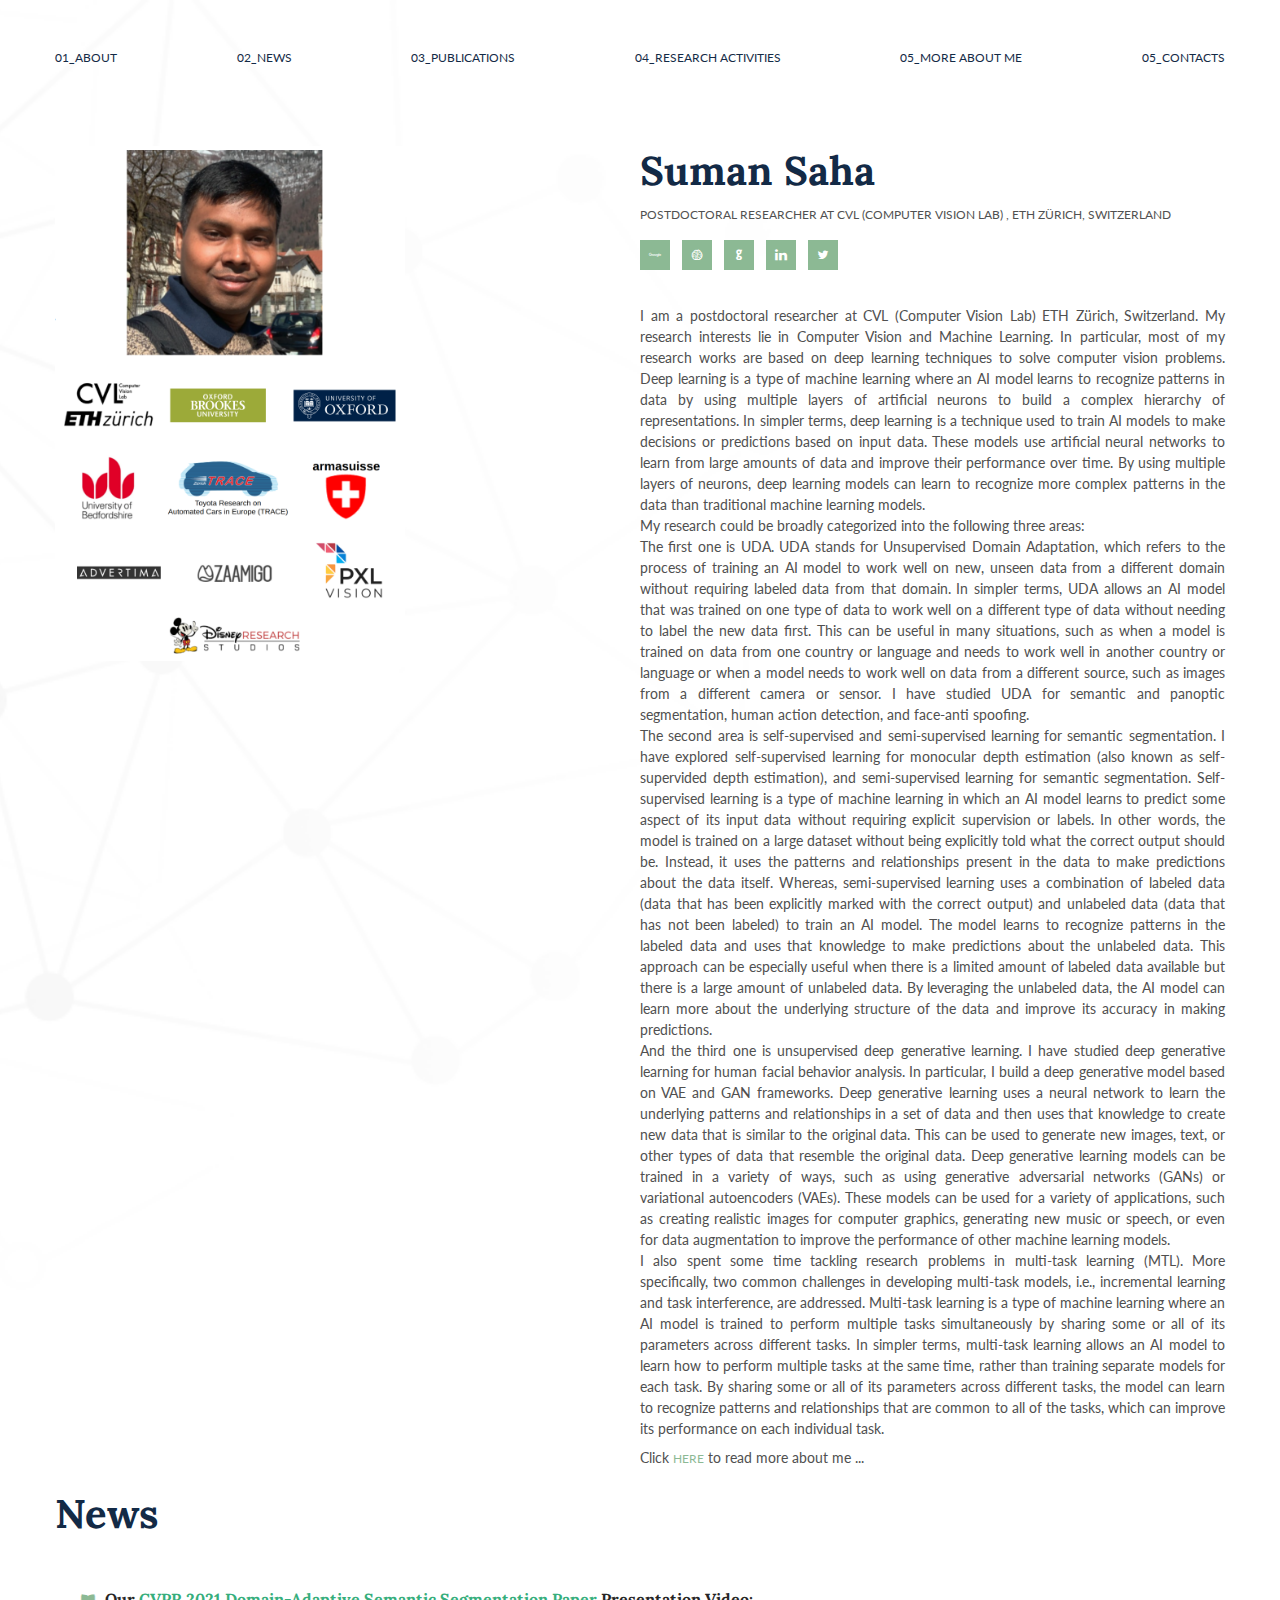
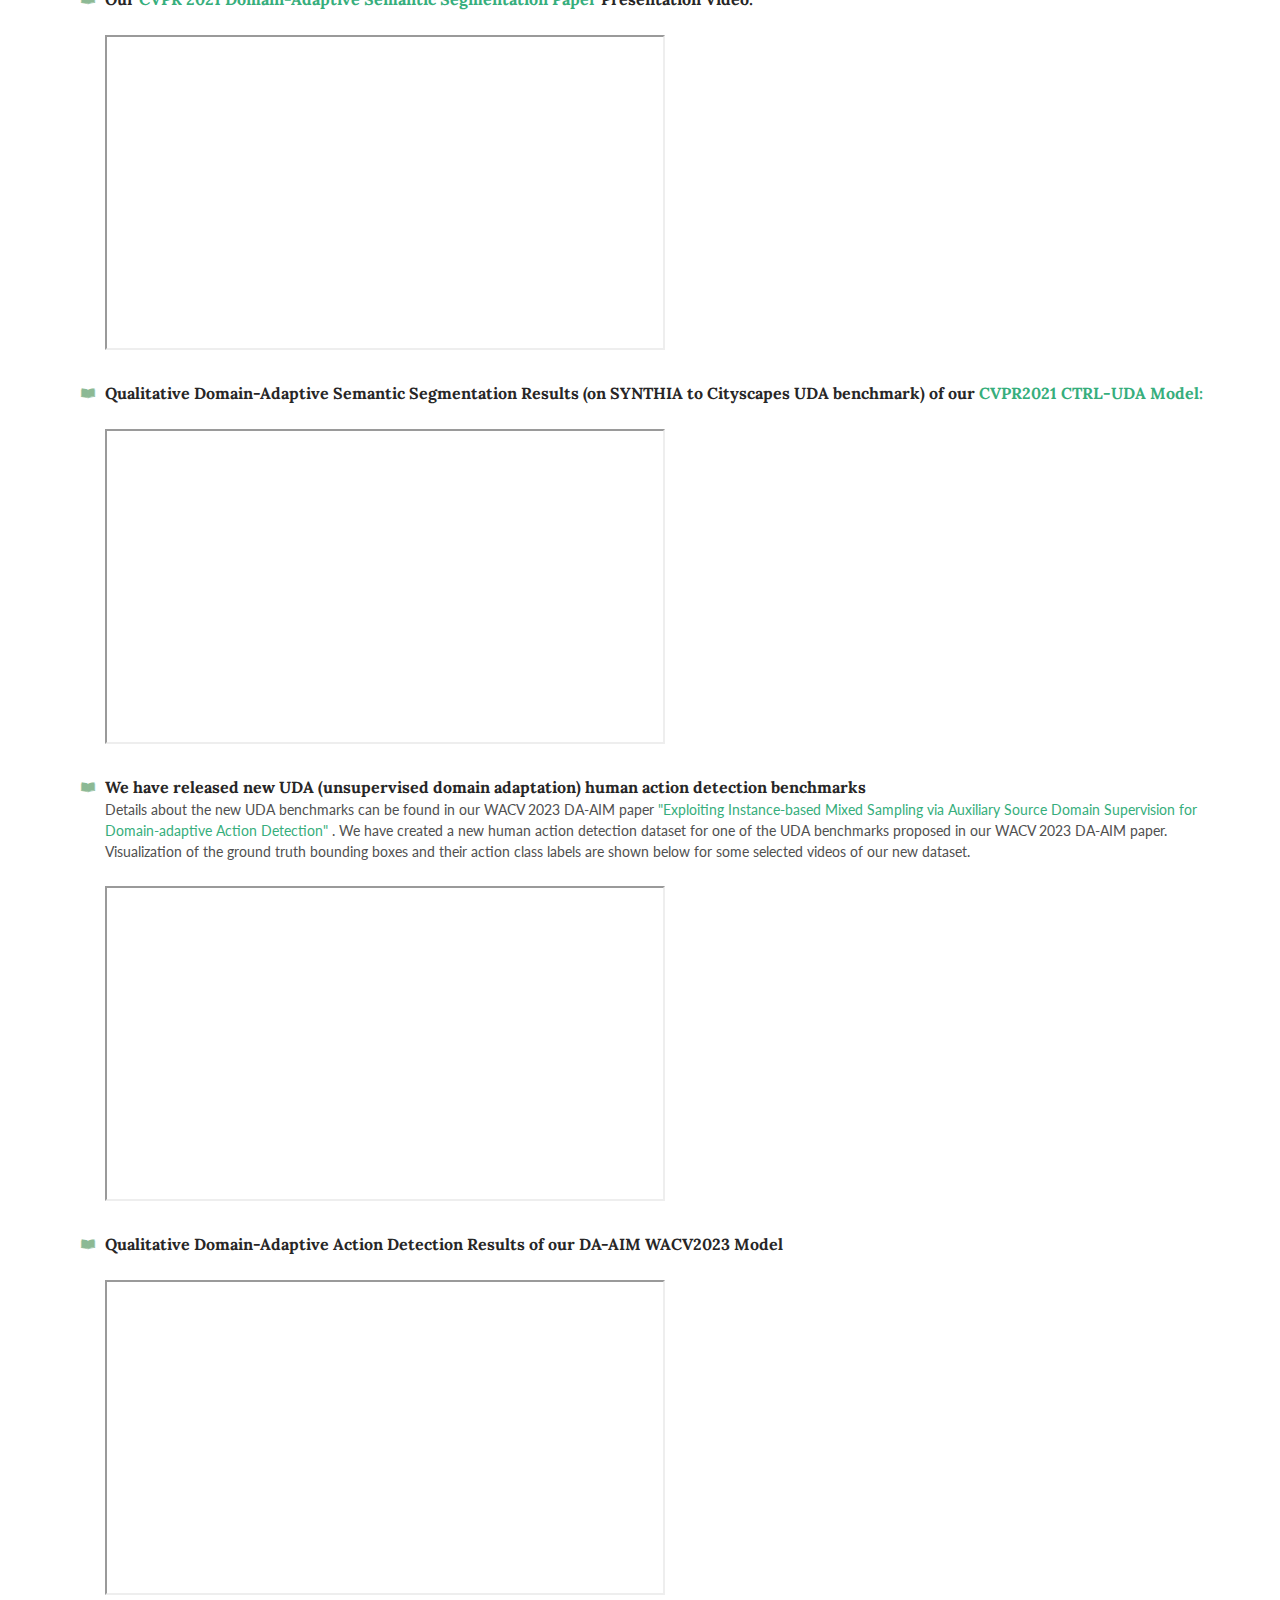
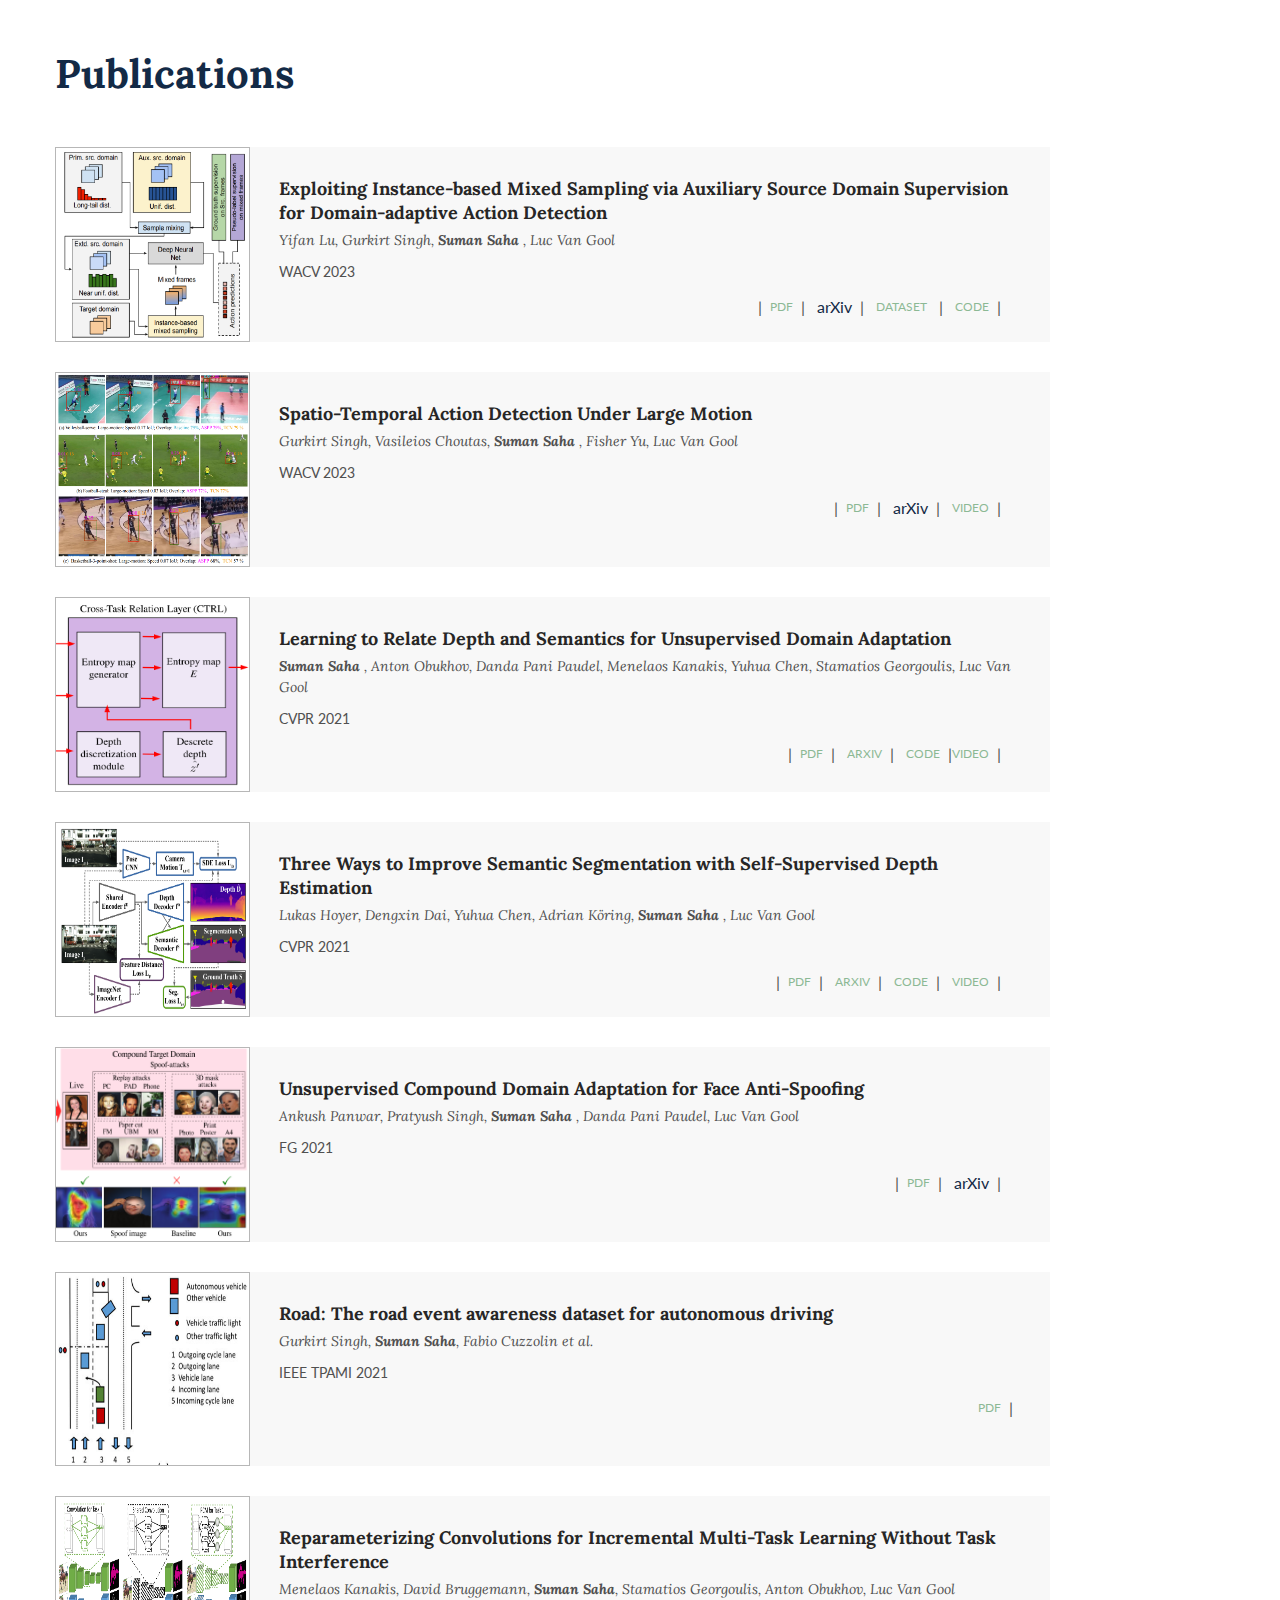
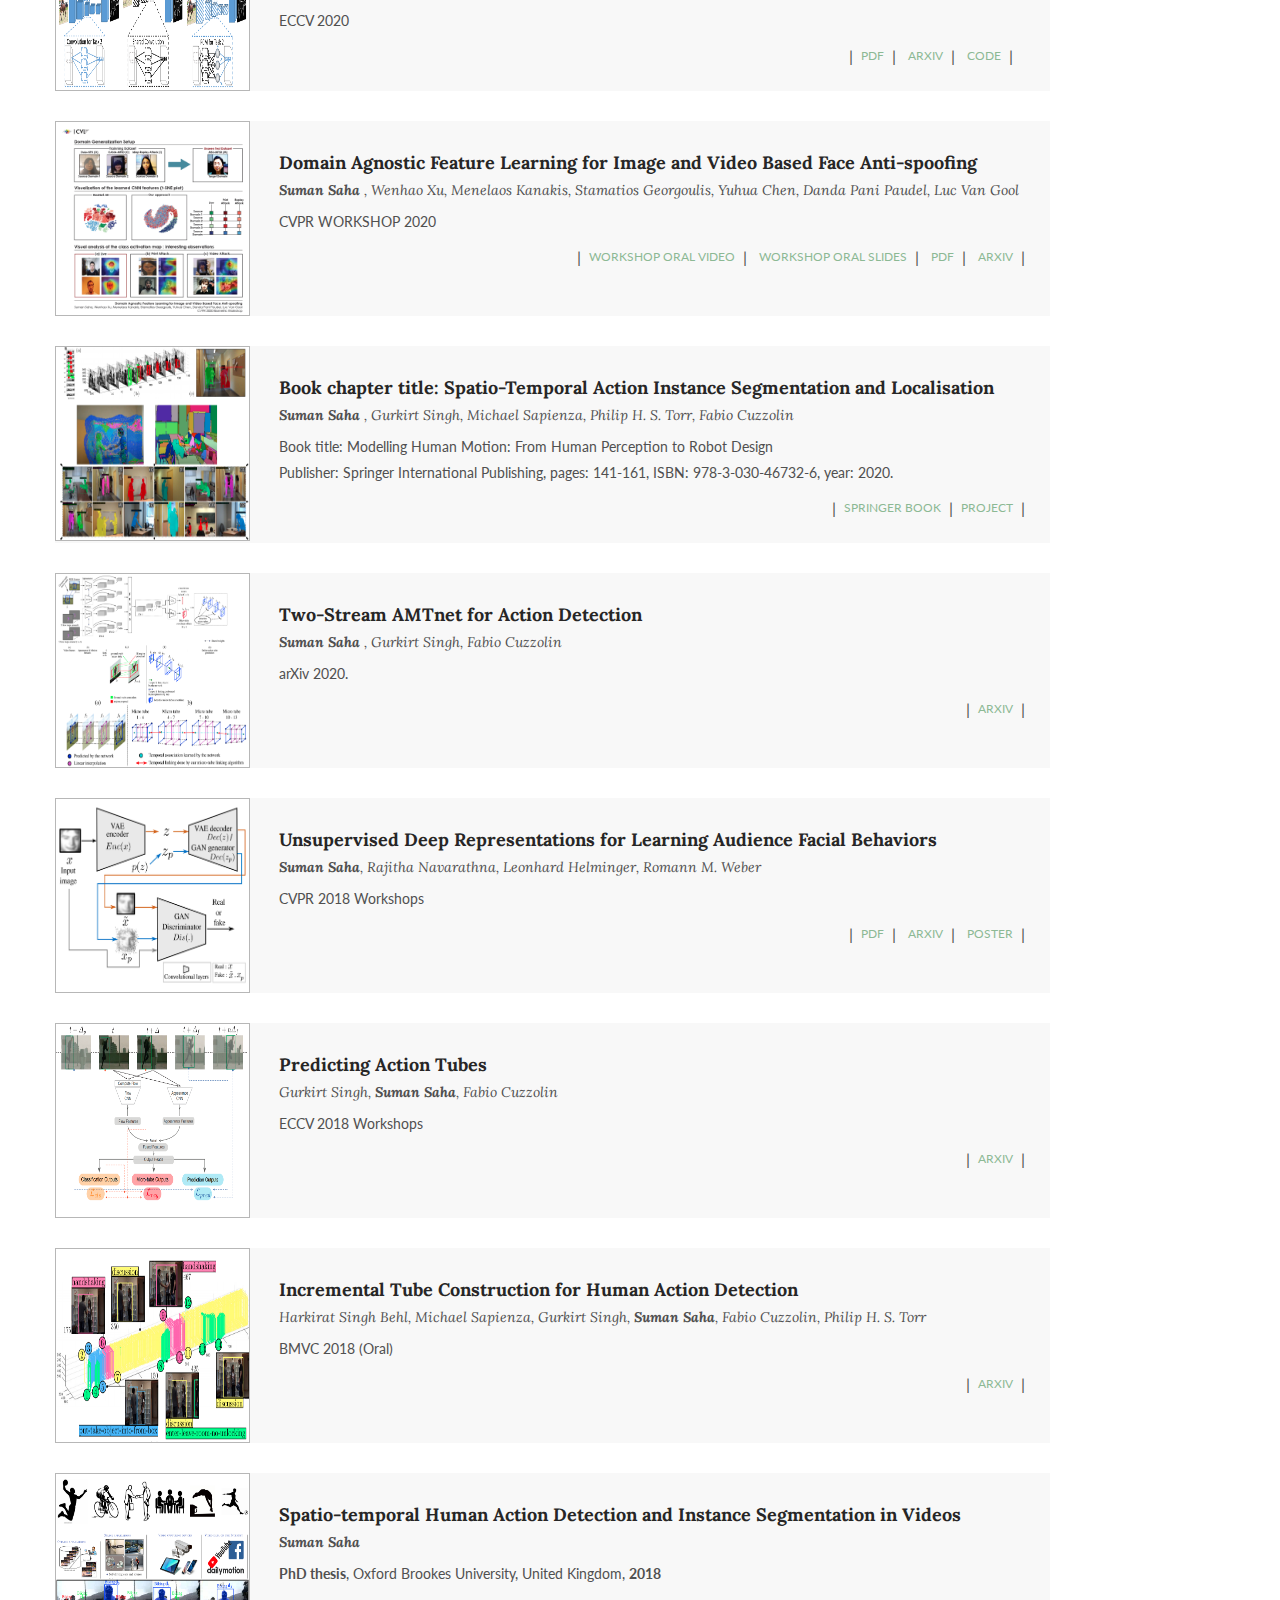
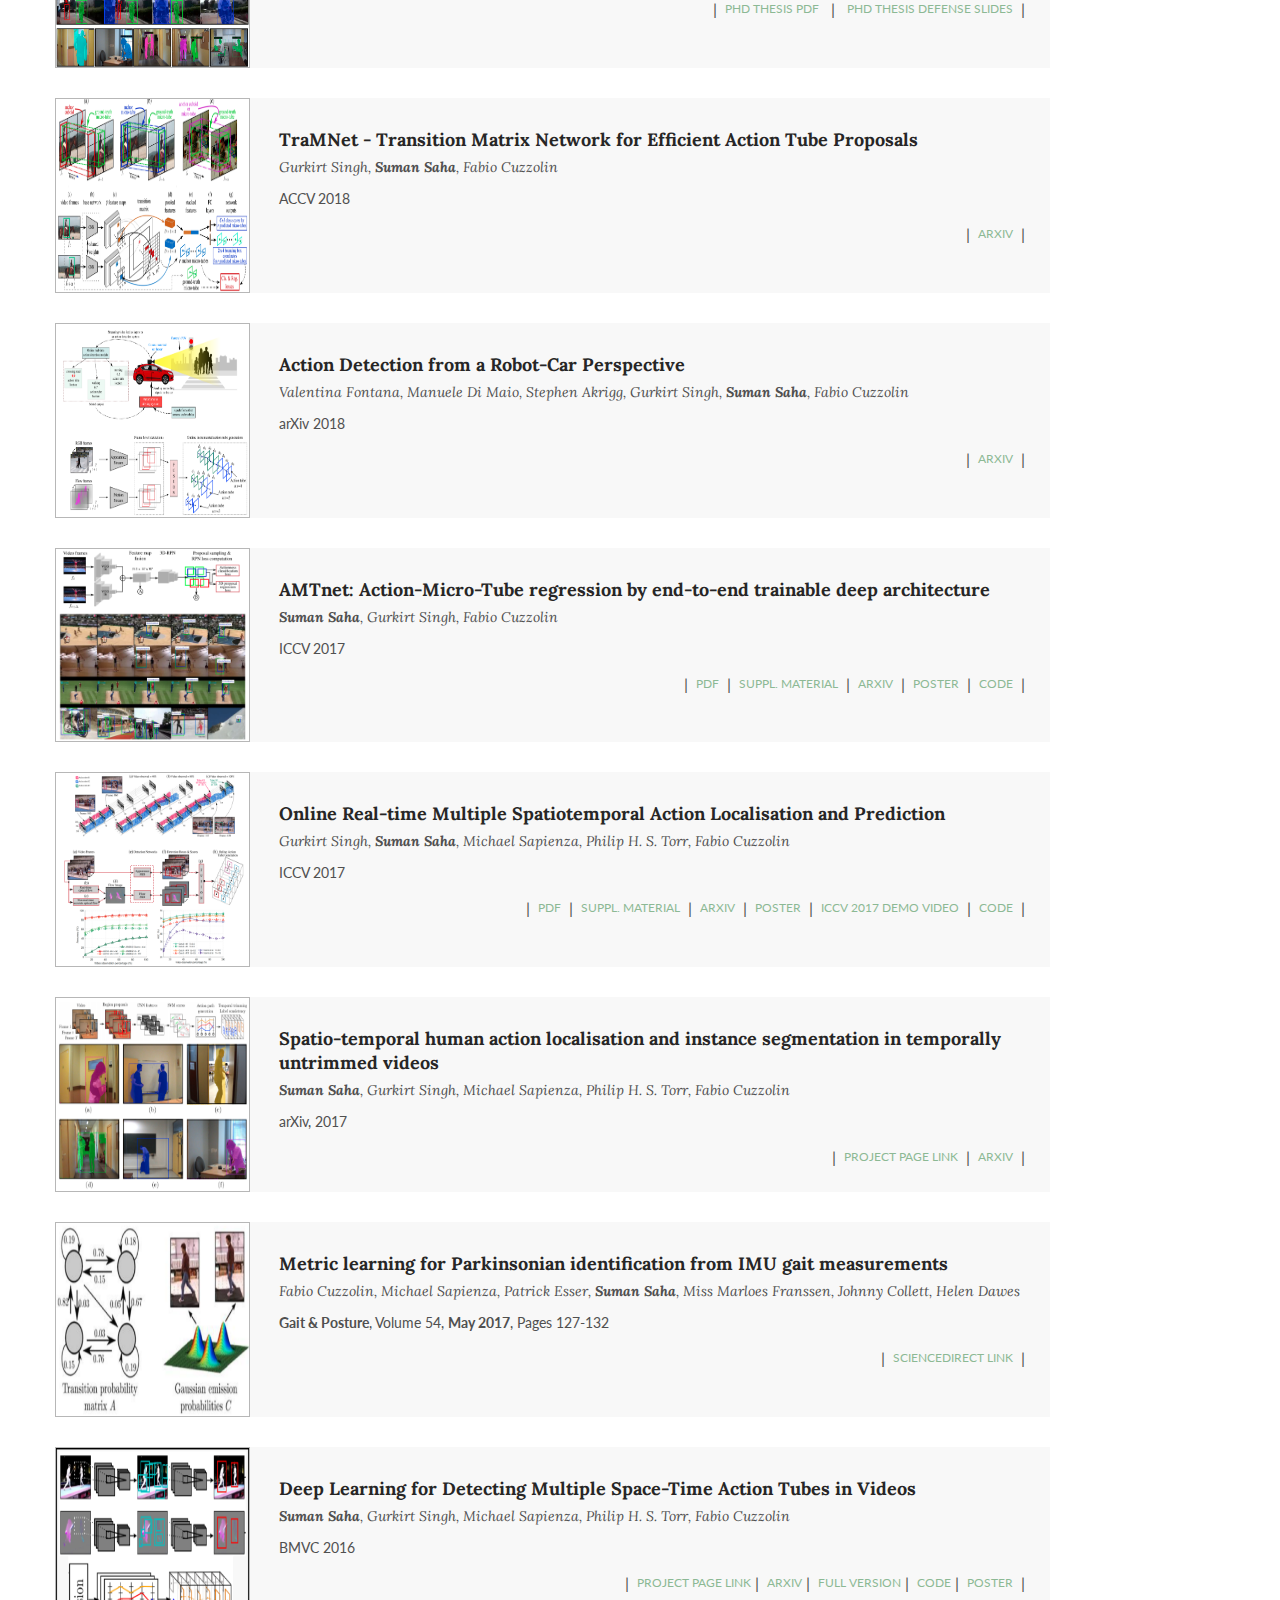
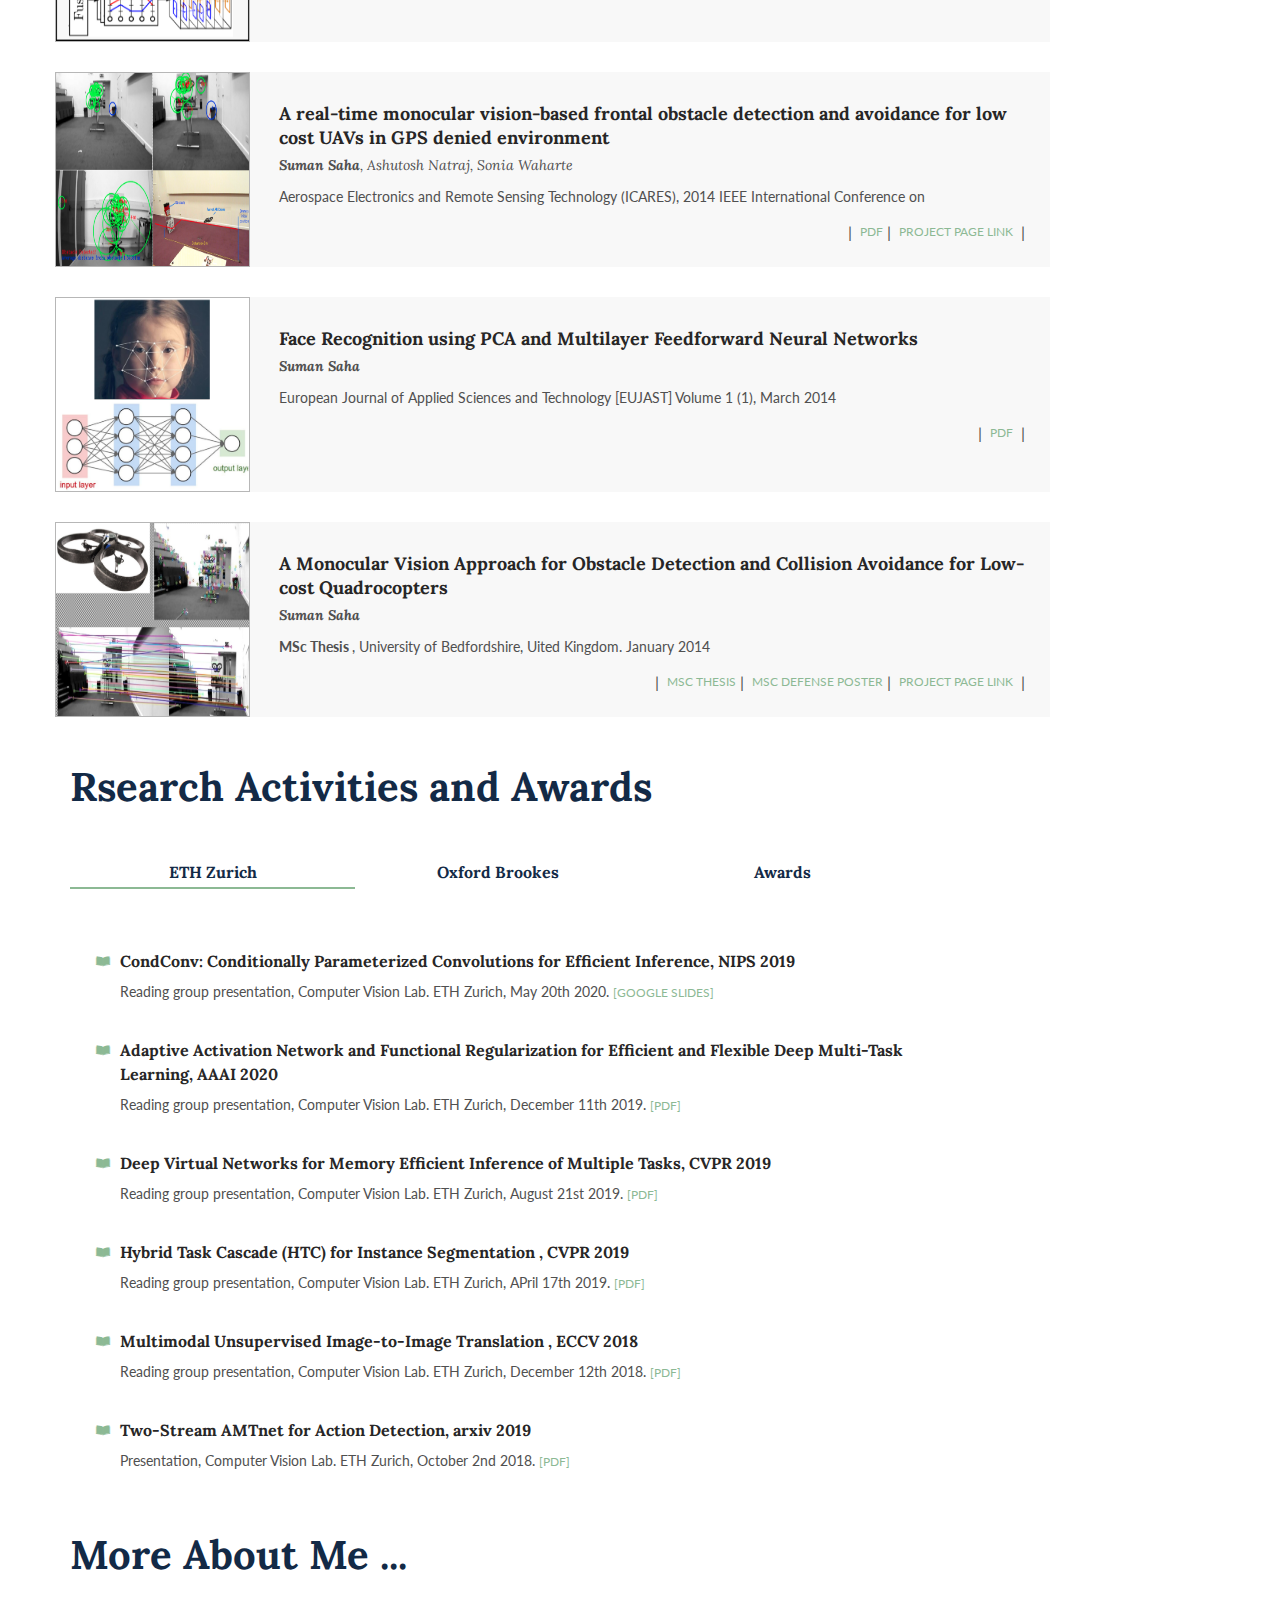
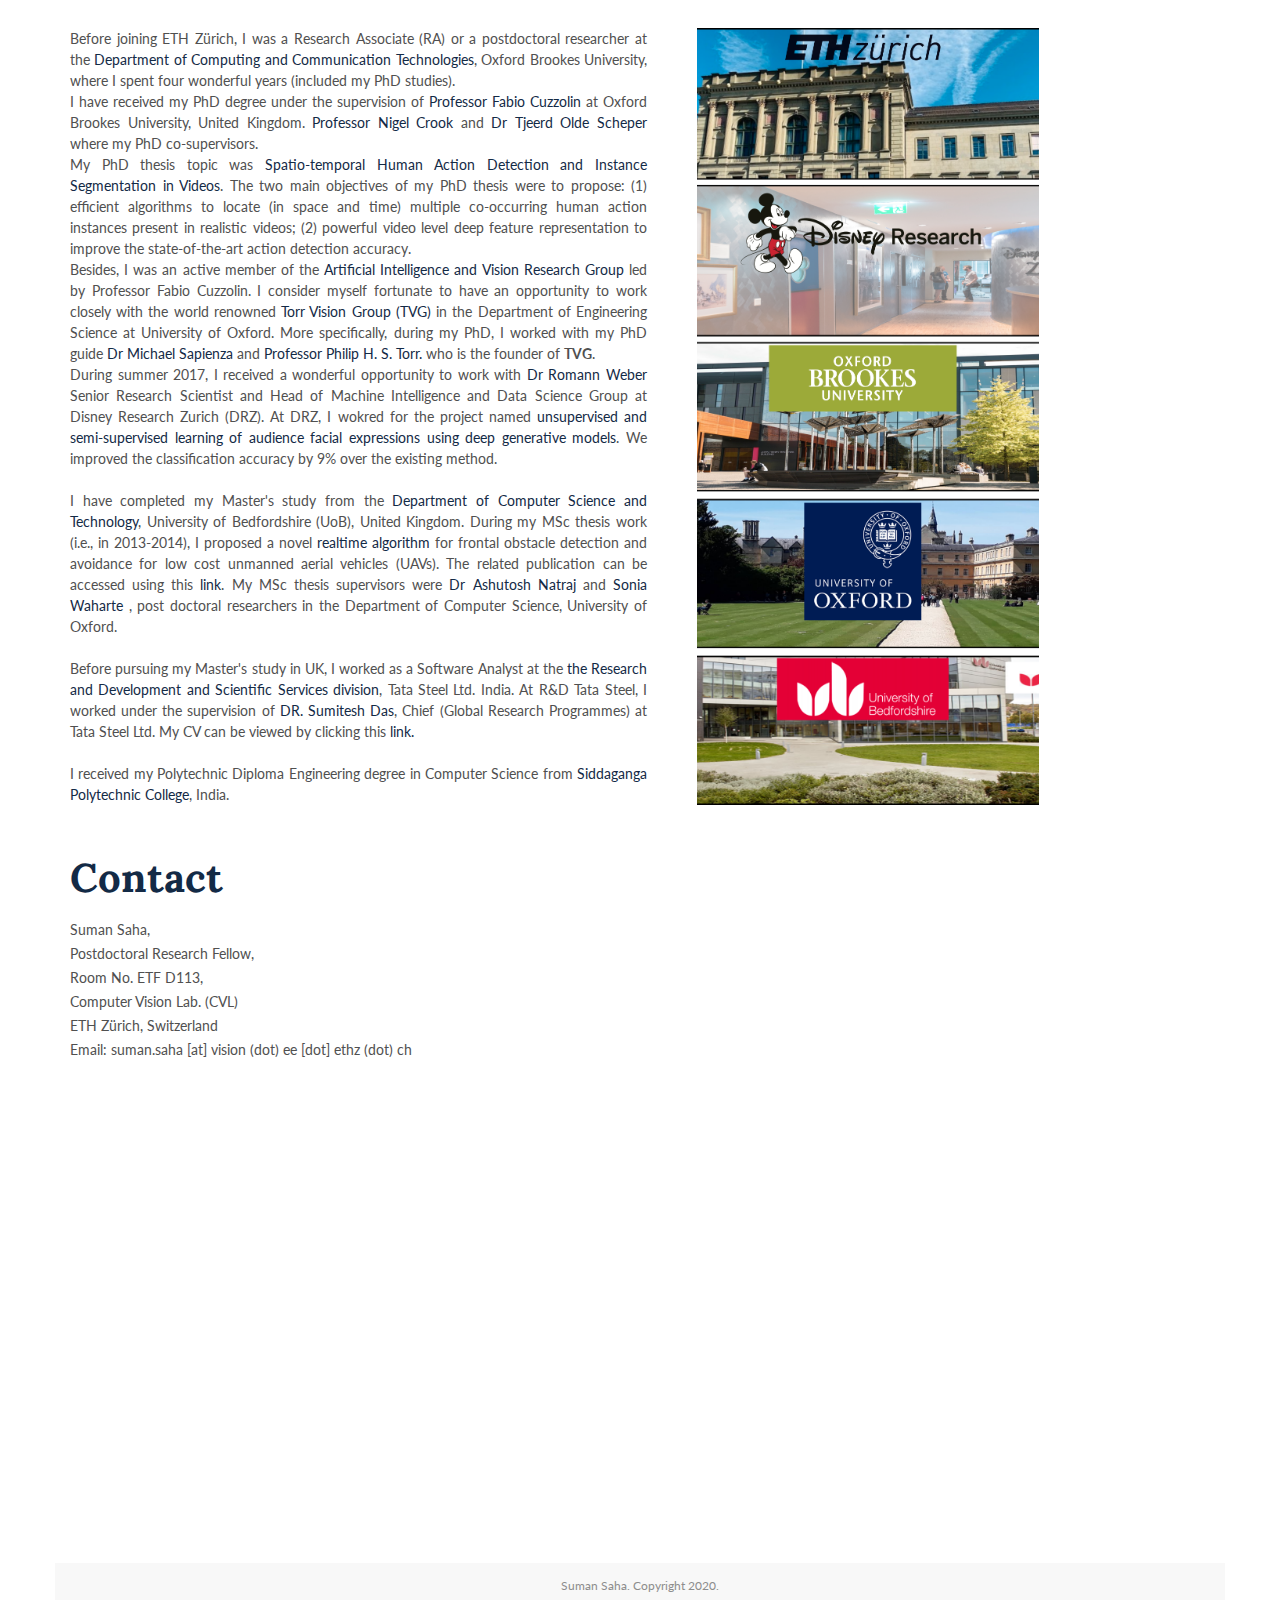
==== index.html @ 40096950 "updates" ====
<!doctype html>
<html class="" lang="en">
<head>
  <meta charset="utf-8">
  <meta http-equiv="x-ua-compatible" content="ie=edge">
  <title>Suman Saha Home Page</title>
  <meta name="description" content="">
  <meta name="viewport" content="width=device-width, initial-scale=1">

  <!-- inject:css -->
  <!-- endinject -->

  <link href="https://fonts.googleapis.com/css?family=Lato:400,700,900|Lora:400,400i,700" rel="stylesheet">



  <link rel="stylesheet" href="css/main-green.css" data-pin="img/icofont-location-pin--green.png">




  <!-- HTML5 Shim and Respond.js IE8 support of HTML5 elements and media queries -->
  <!-- WARNING: Respond.js doesn't work if you view the page via file:// -->
  <!--[if lt IE 9]>
  <script src="https://oss.maxcdn.com/libs/html5shiv/3.7.0/html5shiv.js"></script>
  <script src="https://oss.maxcdn.com/libs/respond.js/1.4.2/respond.min.js"></script>
  <![endif]-->
  <!-- Yandex.Metrika counter -->
  <script type="text/javascript">
      (function (d, w, c) {
          (w[c] = w[c] || []).push(function() {
              try {
                  w.yaCounter42961429 = new Ya.Metrika({
                      id:42961429,
                      clickmap:true,
                      trackLinks:true,
                      accurateTrackBounce:true,
                      webvisor:true,
                      trackHash:true
                  });
              } catch(e) { }
          });

          var n = d.getElementsByTagName("script")[0],
              s = d.createElement("script"),
              f = function () { n.parentNode.insertBefore(s, n); };
          s.type = "text/javascript";
          s.async = true;
          s.src = "https://mc.yandex.ru/metrika/watch.js";

          if (w.opera == "[object Opera]") {
              d.addEventListener("DOMContentLoaded", f, false);
          } else { f(); }
      })(document, window, "yandex_metrika_callbacks");
  </script>
  <noscript><div><img src="https://mc.yandex.ru/watch/42961429" style="position:absolute; left:-9999px;" alt="" /></div></noscript>
  <!-- /Yandex.Metrika counter -->
</head>
<body>
    <!--[if lt IE 10]>
        <p class="browserupgrade">You are using an <strong>outdated</strong> browser. Please <a href="http://browsehappy.com/">upgrade your browser</a> to improve your experience.</p>
    <![endif]-->

<div class="ie-overflow-fix" style="overflow:hidden;">
      


<link rel="stylesheet" href="css/main-green.css" data-pin="img/icofont-location-pin--green.png">





<header class="c-main-header">

  <div class="o-container">

    <!-- NAVIGATION -->
    <div class="c-main-header__nav-wrapper" data-menuAnimated="true">
      <nav class="c-main-nav js-main-nav">
        <ul class="c-main-nav__list nav-fixed--is-active js-main-nav__list">
          <li class="c-main-nav__item"><a href="#section-about" class="c-main-nav__link" data-navPosition="1"><span>01_</span>about</a></li>
          <li class="c-main-nav__item"><a href="#section-news" class="c-main-nav__link" data-navPosition="2"><span>02_</span>News</a></li>
          <li class="c-main-nav__item"><a href="#section-publications" class="c-main-nav__link" data-navPosition="3"><span>03_</span>publications</a></li>
           <li class="c-main-nav__item"><a href="#section-research-activities" class="c-main-nav__link" data-navPosition="4"><span>04_</span>Research Activities</a></li>
          <li class="c-main-nav__item"><a href="#section-about-detail" class="c-main-nav__link" data-navPosition="5"><span>05_</span>More About Me</a></li>

<!--          <li class="c-main-nav__item"><a href="#section-education" class="c-main-nav__link" data-navPosition="2"><span>02_</span>education</a></li>-->
<!--          <li class="c-main-nav__item"><a href="#section-research" class="c-main-nav__link" data-navPosition="3"><span>03_</span>research</a></li>          -->
<!--          <li class="c-main-nav__item"><a href="#section-teaching" class="c-main-nav__link" data-navPosition="5"><span>05_</span>teaching</a></li>-->

          <li class="c-main-nav__item"><a href="#section-contacts" class="c-main-nav__link" data-navPosition="3"><span>05_</span>contacts</a></li>
        </ul>
        <div class="c-main-nav__bars js-main-nav-toggle">
          <span></span>
          <span></span>
          <span></span>
        </div>
      </nav>
    </div>
    <!-- NAVIGATION END -->

    <!-- ABOUT SECTION-->
    <div id="section-about" class="c-screen-about o-screen-about" data-contentPosition="1">
      <div class="o-screen-about__col">
        <figure class="c-screen-about__image">
          <span></span>
          <img src="pic/about_me/my_pic.png" alt="">
        </figure>
      </div>
      
      <div class="o-screen-about__col">
        <h2 class="u-mb-5">Suman Saha</h2>
        <span class="c-screen-about__caption">Postdoctoral researcher at CVL (Computer Vision Lab) , ETH Zürich, Switzerland </span>

        <ul class="c-socials u-mb-35">



          <li class="c-socials__item">
            <a href="https://scholar.google.ch/citations?user=dTS80eQAAAAJ&hl=en" class="c-socials__link" target="_blank"  title="Google Scholar">
              <i class="icofont icofont-brand-google"></i>
            </a>
          </li>

          <li class="c-socials__item">
            <a href="https://patentcenter.uspto.gov/applications/17006256" class="c-socials__link" target="_blank" title="Patent">
              <i class="icofont icofont-brain-alt"></i>
            </a>
          </li>

          <li class="c-socials__item">
            <a href="https://github.com/susaha" class="c-socials__link"  target="_blank" title="Github">
              <i class="icofont icofont-social-github"></i>
            </a>
          </li>

          <li class="c-socials__item">
            <a href="https://www.linkedin.com/in/sahasuman13814" class="c-socials__link" target="_blank" title="LinkedIn">
              <i class="icofont icofont-brand-linkedin"></i>
            </a>
          </li>

<!--          <li class="c-socials__item">-->
<!--            <a href="https://www.facebook.com/suman.saha.10420" class="c-socials__link"  target="_blank" title="Twitter">-->
<!--              <i class="icofont icofont-social-facebook"></i>-->
<!--            </a>-->
<!--          </li>-->


          <li class="c-socials__item">
            <a href="https://mobile.twitter.com/SumanSa51694405" class="c-socials__link"  target="_blank" title="Twitter">
              <i class="icofont icofont-social-twitter"></i>
          </a>
        </li>
        </ul>

<!--       <ul class="c-screen-contact__address">-->
<!--        <li>Suman Saha,</li>-->
<!--        <li>Postdoctoral Research Fellow,</li>-->
<!--        <li>Room No. ETF D113,</li>-->
<!--        <li>Computer Vision Lab. (CVL)</li>-->
<!--        <li>ETH Zürich, Switzerland</li>-->
<!--        <li>Email: suman.saha [at] vision (dot) ee [dot] ethz (dot) ch</li>-->
<!--        <li><a class="c-button c-button&#45;&#45;simple-text" href="https://scholar.google.ch/citations?user=dTS80eQAAAAJ&hl=en"><b>Google Scholar</b></a></li>-->
<!--        <li><a class="c-button c-button&#45;&#45;simple-text" href="https://ee.ethz.ch/the-department/people-a-z/person-detail.MjUwMzMz.TGlzdC8zMjc5LC0xNjUwNTg5ODIw.html"><b>Official Webpage</b></a></li>-->
<!--        <li><a class="c-button c-button&#45;&#45;bold-text u-mb-30" href="http://sahasuman.bitbucket.io/CV/SumanSaha-CV.pdf" target="_blank">download cv</a></li>-->
<!--      </ul>-->

        <p class="u-mb-10" style="text-align: justify">
          <span class="u-block">
            I am a postdoctoral researcher at CVL (Computer Vision Lab) ETH Zürich, Switzerland.
            My research interests lie in Computer Vision and Machine Learning.
            In particular, most of my research works are based on deep learning techniques to solve computer vision problems.
            Deep learning is a type of machine learning where an AI model learns to recognize patterns in data by using multiple layers of artificial
            neurons to build a complex hierarchy of representations.
            In simpler terms, deep learning is a technique used to train AI models to make decisions or predictions based on input data.
            These models use artificial neural networks to learn from large amounts of data and improve their performance over time.
            By using multiple layers of neurons, deep learning models can learn to recognize more complex patterns in the data than traditional machine learning models.
            <br>
            My research could be broadly categorized into the following three areas:
            <br>
            The first one is UDA. UDA stands for Unsupervised Domain Adaptation, which refers to the process of training an AI model to work well on new, unseen data from a different domain without requiring labeled data from that domain. In simpler terms, UDA allows an AI model that was trained on one type of data to work well on a different type of data without needing to label the new data first. This can be useful in many situations, such as when a model is trained on data from one country or language and needs to work well in another country or language or when a model needs to work well on data from a different source, such as images from a different camera or sensor. I have studied UDA for semantic and panoptic segmentation, human action detection, and face-anti spoofing.
            <br>
            The second area is self-supervised and semi-supervised learning for semantic segmentation.
            I have explored self-supervised learning for monocular depth estimation (also known as self-supervided depth estimation),
            and semi-supervised learning for semantic segmentation.
            Self-supervised learning is a type of machine learning in which an AI model learns to predict some aspect of its input data without requiring explicit supervision or labels.
            In other words, the model is trained on a large dataset without being explicitly told what the correct output should be.
            Instead, it uses the patterns and relationships present in the data to make predictions about the data itself.
            Whereas, semi-supervised learning uses a combination of labeled data (data that has been explicitly marked with the correct output) and unlabeled data (data that has not been labeled) to train an AI model. The model learns to recognize patterns in the labeled data and uses that knowledge to make predictions about the unlabeled data.
            This approach can be especially useful when there is a limited amount of labeled data available but there is a large amount of unlabeled data. By leveraging the unlabeled data, the AI model can learn more about the underlying structure of the data and improve its accuracy in making predictions.
            <br>
            And the third one is unsupervised deep generative learning.
            I have studied deep generative learning for human facial behavior analysis.
            In particular, I build a deep generative model based on VAE and GAN frameworks.
            Deep generative learning uses a neural network to learn the underlying patterns and relationships in a set of data
            and then uses that knowledge to create new data that is similar to the original data.
            This can be used to generate new images, text, or other types of data that resemble the original data.
            Deep generative learning models can be trained in a variety of ways,
            such as using generative adversarial networks (GANs) or variational autoencoders (VAEs).
            These models can be used for a variety of applications, such as creating realistic images for computer graphics,
            generating new music or speech, or even for data augmentation to improve the performance of other machine learning models.
            <br>
            I also spent some time tackling research problems in multi-task learning (MTL). More specifically, two common challenges in developing multi-task models,
            i.e., incremental learning and task interference, are addressed.
            Multi-task learning is a type of machine learning where an AI model is trained to perform multiple tasks simultaneously
            by sharing some or all of its parameters across different tasks.
            In simpler terms, multi-task learning allows an AI model to learn how to perform multiple tasks at the same time,
            rather than training separate models for each task. By sharing some or all of its parameters across different tasks,
            the model can learn to recognize patterns and relationships that are common to all of the tasks, which can improve its performance on each individual task.


<!--          -->
<!--          In particular, my current research aims at developing novel algorithms for multi-task and domain agnostic representation learning. <br>-->

<!--          Multi-task learning (MTL) allows a deep network to simultaneously encode information from multiple tasks.-->
<!--          The deep convolutional neural networks (CNNs) are good at learning representation for several vision based tasks-->
<!--          like image clas-sification, object detection, semantic segmentation, monocular depth estimation.-->
<!--          Typically, these tasks are handled by CNNs independently, i.e. a separate model is optimized for each task,-->
<!--          resulting in a number of task-specific models.-->
<!--          However, real-world problems are more complex and require models able to perform multiple tasks on demand,-->
<!--          without significantly compromising each task’s performance. <br>-->

<!--          Another challenging problem in ML is the <i>domain shift</i> due to which often models perform poorly on unseen target datasets (domains).-->
<!--          Domain agnostic feature learning allows a ML model to generalize well on unseen target domains.-->
<!--          For example, a self-driving car trained on datasets having road scenes of Europe might perform badly on a target location outside of Europe.-->

            <br>
            Click <a class="c-button c-button--simple-text" href="#section-about-detail" class="c-main-nav__link" data-navPosition="2"> here</a> to read more about me ...
            <br>
            </span>
        </p>

<!--        <h3 class="u-mb-10">Latest publications:</h3>-->
<!--        <a href="#"><p class="u-mb-10" >Duis aute irure dolor in reprehenderit in voluptate velit esse cillum dolore eu fugiat nulla pariatur.</p></a>-->
<!--        <a href="#"><p class="u-mb-10" >Ut enim ad minim veniam, quis nostrud exercitation ullamco laboris nisi ut aliquip ex ea commodo consequat.</p></a>-->
      </div>
    </div>
  </div>
</header>



<main class="o-main">

    <div id="section-news" class="o-container   wow1 fadeIn"  data-contentPosition="5">
      <h2>News</h2>
      <br>
      <br>
        <!-- News -->
          <div>
              <ul class="c-tabs__list">

                 <li>
                  <h4> Our
                    <a style="color:#36AE7C;" target="_blank" href="https://openaccess.thecvf.com/content/CVPR2021/papers/Saha_Learning_To_Relate_Depth_and_Semantics_for_Unsupervised_Domain_Adaptation_CVPR_2021_paper.pdf" >
                        CVPR 2021 Domain-Adaptive Semantic Segmentation Paper </a> Presentation Video:  </h4>
                  <br>
                   <iframe width="560" height="315" src="https://www.youtube.com/embed/sIWCwR1nk-0"
                          allow="accelerometer; autoplay; encrypted-media; gyroscope; picture-in-picture" allowfullscreen></iframe>
                </li>


                 <li>
                  <h4>  Qualitative Domain-Adaptive Semantic Segmentation Results (on SYNTHIA to Cityscapes UDA benchmark) of our
                    <a style="color:#36AE7C;" target="_blank" href="https://openaccess.thecvf.com/content/CVPR2021/papers/Saha_Learning_To_Relate_Depth_and_Semantics_for_Unsupervised_Domain_Adaptation_CVPR_2021_paper.pdf" >
                       CVPR2021 CTRL-UDA Model: </a> </h4>
                  <br>
                   <iframe width="560" height="315" src="https://www.youtube.com/embed/oico6TNucSg"
                          allow="accelerometer; autoplay; encrypted-media; gyroscope; picture-in-picture" allowfullscreen></iframe>
                </li>

                <li>
                  <h4> We have released new UDA (unsupervised domain adaptation) human action detection benchmarks </h4>
                  <p>
                  Details about the new UDA benchmarks can be found in our WACV 2023 DA-AIM paper
                  <a style="color:#36AE7C;" target="_blank"
                     href="https://openaccess.thecvf.com/content/WACV2023/papers/Lu_Exploiting_Instance-Based_Mixed_Sampling_via_Auxiliary_Source_Domain_Supervision_for_WACV_2023_paper.pdf">
                    "Exploiting Instance-based Mixed Sampling via Auxiliary Source Domain Supervision for Domain-adaptive Action Detection"
                  </a>
                  . We have created a new human action detection dataset for one of the UDA benchmarks proposed in our WACV 2023 DA-AIM paper.
                    Visualization of the ground truth bounding boxes and their action class labels are shown below for some selected videos of our new dataset.
                  </p>
                  <br>
                  <iframe width="560" height="315" src="https://www.youtube.com/embed/rwYCUwDNbvw"
                          allow="accelerometer; autoplay; encrypted-media; gyroscope; picture-in-picture" allowfullscreen></iframe>
                </li>

                 <li>
                  <h4> Qualitative Domain-Adaptive Action Detection Results of our DA-AIM WACV2023 Model </h4>
                   <br>
                   <iframe width="560" height="315" src="https://www.youtube.com/embed/FGaNKbYXr0Q"
                          allow="accelerometer; autoplay; encrypted-media; gyroscope; picture-in-picture" allowfullscreen></iframe>
                </li>



              </ul>
            </div>
          </div>
        </div>
    <br>
    <br>
  <!-- PUBLICATIONS -->
  <div id="section-publications" class="o-container   wow1 fadeIn"  data-contentPosition="4">
    <h2>Publications</h2>
    <br>
    <br>
    <div class="c-screen-publications o-screen-publications">
      <div class="o-screen-publications__col">
        <div class="c-article">

          <!--  WACV 2023 -->
          <div class="c-article__item">
            <figure class="c-article__image__suman">
              <img src="WACV2023/imgs/intro2.png" alt="">
            </figure>
            <div class="c-article__body">
              <h3 class="c-article__header"> Exploiting Instance-based Mixed Sampling via Auxiliary Source Domain Supervision for Domain-adaptive Action Detection </h3>
              <p class="c-article__cite"> Yifan Lu, Gurkirt Singh, <b> Suman Saha </b>, Luc Van Gool
              <p class="c-article__text"> WACV 2023 </p>
              <div class="c-article__button">
                |&nbsp;&nbsp;
                <a target="_blank" href="https://openaccess.thecvf.com/content/WACV2023/papers/Lu_Exploiting_Instance-Based_Mixed_Sampling_via_Auxiliary_Source_Domain_Supervision_for_WACV_2023_paper.pdf" class="c-button c-button--simple-text">pdf</a> &nbsp;&nbsp;| &nbsp;&nbsp;
                <a target="_blank" href="https://arxiv.org/abs/2209.15439">arXiv</a>&nbsp;&nbsp;| &nbsp;&nbsp;
                <a target="_blank" href="https://github.com/wwwfan628/DA-AIM#setup-datasets" class="c-button c-button--simple-text"> Dataset  </a> &nbsp;&nbsp; |  &nbsp;&nbsp;
                <a target="_blank" href="https://github.com/wwwfan628/DA-AIM" class="c-button c-button--simple-text"> Code  </a> &nbsp;&nbsp;| &nbsp;&nbsp;
                &nbsp;&nbsp;
              </div>
            </div>
          </div>

           <!--  WACV 2023 -->
          <div class="c-article__item">
            <figure class="c-article__image__suman">
              <img src="WACV2023/imgs/intro.png" alt="">
            </figure>
            <div class="c-article__body">
              <h3 class="c-article__header"> Spatio-Temporal Action Detection Under Large Motion </h3>
              <p class="c-article__cite"> Gurkirt Singh, Vasileios Choutas, <b> Suman Saha </b>, Fisher Yu, Luc Van Gool
              <p class="c-article__text"> WACV 2023 </p>
              <div class="c-article__button">
                |&nbsp;&nbsp;
                <a target="_blank" href="https://openaccess.thecvf.com/content/WACV2023/papers/Singh_Spatio-Temporal_Action_Detection_Under_Large_Motion_WACV_2023_paper.pdf" class="c-button c-button--simple-text">pdf</a> &nbsp;&nbsp;| &nbsp;&nbsp;
                <a target="_blank" href="https://arxiv.org/abs/2209.02250">arXiv</a>&nbsp;&nbsp;| &nbsp;&nbsp;
                <a target="_blank" href="https://www.youtube.com/watch?v=BdpaIPbmhOM" class="c-button c-button--simple-text"> Video  </a> &nbsp;&nbsp;| &nbsp;&nbsp;
                &nbsp;&nbsp;
              </div>
            </div>
          </div>


          <!-- CVPR 2021 -->
          <div class="c-article__item">
            <figure class="c-article__image__suman">
              <img src="cvpr2021/imgs/intro.png" alt="">
            </figure>
            <div class="c-article__body">
              <h3 class="c-article__header">Learning to Relate Depth and Semantics for Unsupervised Domain Adaptation</h3>
              <p class="c-article__cite"> <b> Suman Saha </b>, Anton Obukhov, Danda Pani Paudel, Menelaos Kanakis, Yuhua Chen,
                Stamatios Georgoulis, Luc Van Gool </p>
              <p class="c-article__text">CVPR 2021 </p>
              <div class="c-article__button">
                |&nbsp;&nbsp;
                <a target="_blank" href="https://openaccess.thecvf.com/content/CVPR2021/papers/Saha_Learning_To_Relate_Depth_and_Semantics_for_Unsupervised_Domain_Adaptation_CVPR_2021_paper.pdf" class="c-button c-button--simple-text">pdf</a> &nbsp;&nbsp;| &nbsp;&nbsp;
                <a target="_blank" href="https://arxiv.org/abs/2105.07830" class="c-button c-button--simple-text">arXiv</a>&nbsp;&nbsp;| &nbsp;&nbsp;
                <a target="_blank" href="https://github.com/susaha/ctrl-uda" class="c-button c-button--simple-text">Code</a>&nbsp;&nbsp;|
                <a target="_blank" href="https://www.youtube.com/watch?v=sIWCwR1nk-0&t=80s" class="c-button c-button--simple-text"> Video  </a> &nbsp;&nbsp;| &nbsp;&nbsp;

                &nbsp;&nbsp;
              </div>
            </div>
          </div>

          <!-- CVPR 2021 -->
          <div class="c-article__item">
            <figure class="c-article__image__suman">
              <img src="cvpr2021/imgs/intro2.png" alt="">
            </figure>
            <div class="c-article__body">
              <h3 class="c-article__header">Three Ways to Improve Semantic Segmentation with Self-Supervised Depth Estimation</h3>
              <p class="c-article__cite"> Lukas Hoyer, Dengxin Dai, Yuhua Chen, Adrian Köring, <b> Suman Saha </b>, Luc Van Gool </p>
              <p class="c-article__text">CVPR 2021 </p>
              <div class="c-article__button">
                |&nbsp;&nbsp;
                <a target="_blank" href="https://openaccess.thecvf.com/content/CVPR2021/papers/Hoyer_Three_Ways_To_Improve_Semantic_Segmentation_With_Self-Supervised_Depth_Estimation_CVPR_2021_paper.pdf" class="c-button c-button--simple-text">pdf</a> &nbsp;&nbsp;| &nbsp;&nbsp;
                <a target="_blank" href="https://arxiv.org/abs/2012.10782#:~:text=In%20particular%2C%20we%20propose%20three,utilize%20the%20depth%20feature%20diversity" class="c-button c-button--simple-text">arXiv</a>&nbsp;&nbsp;| &nbsp;&nbsp;
                <a target="_blank" href="https://github.com/lhoyer/improving_segmentation_with_selfsupervised_depth" class="c-button c-button--simple-text"> Code  </a> &nbsp;&nbsp;| &nbsp;&nbsp;
                <a target="_blank" href="https://www.youtube.com/watch?v=WC6LE9WQT94" class="c-button c-button--simple-text"> Video  </a> &nbsp;&nbsp;| &nbsp;&nbsp;
                &nbsp;&nbsp;
              </div>
            </div>
          </div>

          <!-- FG 2021 -->
          <div class="c-article__item">
            <figure class="c-article__image__suman">
              <img src="FG2021/imgs/intro.png" alt="">
            </figure>
            <div class="c-article__body">
              <h3 class="c-article__header"> Unsupervised Compound Domain Adaptation for Face Anti-Spoofing </h3>
              <p class="c-article__cite"> Ankush Panwar, Pratyush Singh, <b> Suman Saha </b>, Danda Pani Paudel, Luc Van Gool
              <p class="c-article__text">FG 2021 </p>
              <div class="c-article__button">
                |&nbsp;&nbsp;
                <a target="_blank" href="https://ieeexplore.ieee.org/stamp/stamp.jsp?arnumber=9667073" class="c-button c-button--simple-text">pdf</a> &nbsp;&nbsp;| &nbsp;&nbsp;
                <a target="_blank" href="https://arxiv.org/abs/2105.08463">arXiv</a>&nbsp;&nbsp;| &nbsp;&nbsp;

                &nbsp;&nbsp;
              </div>
            </div>
          </div>

          <!-- IEEE TPAMI ROAD-->
          <div class="c-article__item">
            <figure class="c-article__image__suman">
              <img src="tpami/imgs/intro.png" alt="">
            </figure>
            <div class="c-article__body">
              <h3 class="c-article__header">Road: The road event awareness dataset for autonomous driving</h3>
              <p class="c-article__cite">Gurkirt Singh, <b>Suman Saha</b>, Fabio Cuzzolin et al.  </p>
              <p class="c-article__text"> IEEE TPAMI 2021 </p>
              <div class="c-article__button">
                <a target="_blank" href="https://ieeexplore.ieee.org/stamp/stamp.jsp?arnumber=9712346" class="c-button c-button--simple-text">pdf</a> &nbsp;&nbsp;| &nbsp;&nbsp;

              </div>
            </div>
          </div>


          <!-- ECCV 2020 -->
          <div class="c-article__item">
            <figure class="c-article__image__suman">
              <img src="eccv2020/imgs/intro.png" alt="">
            </figure>
            <div class="c-article__body">
              <h3 class="c-article__header">Reparameterizing Convolutions for Incremental Multi-Task Learning Without Task Interference</h3>
              <p class="c-article__cite">Menelaos Kanakis, David Bruggemann, <b>Suman Saha</b>, Stamatios Georgoulis, Anton Obukhov, Luc Van Gool </p>
              <p class="c-article__text">ECCV 2020 </p>
              <div class="c-article__button">
                |&nbsp;&nbsp;
                <a target="_blank" href="https://www.ecva.net/papers/eccv_2020/papers_ECCV/papers/123650681.pdf" class="c-button c-button--simple-text">pdf</a> &nbsp;&nbsp;| &nbsp;&nbsp;
                <a target="_blank" href="https://arxiv.org/abs/2007.12540" class="c-button c-button--simple-text">arXiv</a>&nbsp;&nbsp;| &nbsp;&nbsp;
                <a target="_blank" href="https://github.com/menelaoskanakis/RCM" class="c-button c-button--simple-text"> Code  </a> &nbsp;&nbsp;| &nbsp;&nbsp;
<!--                <a target="_blank" href="" class="c-button c-button&#45;&#45;simple-text"> Slides  </a>-->
<!--                &nbsp;&nbsp;|-->
              </div>
            </div>
          </div>

          <!-- CVPR BIOMETRIC WORKSHOP 2020 -->
          <div class="c-article__item">
            <figure class="c-article__image__suman">
              <img src="cvpr2020/imgs/intro.png" alt="">
            </figure>
            <div class="c-article__body">
              <h3 class="c-article__header"> Domain Agnostic Feature Learning for Image and Video Based Face Anti-spoofing </h3>
              <p class="c-article__cite"><b> Suman Saha </b>, Wenhao Xu, Menelaos Kanakis, Stamatios Georgoulis, Yuhua Chen, Danda Pani Paudel, Luc Van Gool </p>
              <p class="c-article__text">CVPR WORKSHOP 2020 </p>
              <div class="c-article__button">
                |&nbsp;&nbsp;
                <a target="_blank" href="https://youtu.be/jRq7ZGEC4oY" class="c-button c-button--simple-text">Workshop Oral Video</a> &nbsp;&nbsp;| &nbsp;&nbsp;
                <a target="_blank" href="https://tinyurl.com/ydcy9gsh" class="c-button c-button--simple-text">Workshop Oral Slides</a>&nbsp;&nbsp;| &nbsp;&nbsp;
                <a target="_blank" href="https://tinyurl.com/ybzzd6zc" class="c-button c-button--simple-text"> PDF  </a> &nbsp;&nbsp;| &nbsp;&nbsp;
                <a target="_blank" href="https://arxiv.org/pdf/1912.07124.pdf" class="c-button c-button--simple-text"> arxiv  </a>
                &nbsp;&nbsp;|
              </div>
            </div>
          </div>


          <!-- SPRINGER BOOK CHAPTER 2020 -->
          <div class="c-article__item">
            <figure class="c-article__image__suman">
              <img src="springer_book_2020/imgs/intro.png" alt="">
            </figure>
            <div class="c-article__body">
              <h3 class="c-article__header"> Book chapter title: Spatio-Temporal Action Instance Segmentation and Localisation </h3>
              <p class="c-article__cite"> <b> Suman Saha </b>, Gurkirt Singh, Michael Sapienza, Philip H. S. Torr, Fabio Cuzzolin </p>
              <p class="c-article__text"> Book title: Modelling Human Motion: From Human Perception to Robot Design </p>
              <p class="c-article__text"> Publisher: Springer International Publishing, pages: 141-161, ISBN: 978-3-030-46732-6, year: 2020. </p>

              <div class="c-article__button">
                |&nbsp;&nbsp;
                <a target="_blank" href="https://link.springer.com/chapter/10.1007/978-3-030-46732-6_8" class="c-button c-button--simple-text"> Springer Book </a>
                 &nbsp;&nbsp;|&nbsp;&nbsp;
                 <a target="_blank" href="cvpr2016/index.html" class="c-button c-button--simple-text"> Project  </a>
                  &nbsp;&nbsp;|
              </div>
            </div>
          </div>


          <!-- PAMI rejected arxiv 2020 -->
          <div class="c-article__item">
            <figure class="c-article__image__suman">
              <img src="arxiv_2020/imgs/intro.png" alt="">
            </figure>
            <div class="c-article__body">
              <h3 class="c-article__header"> Two-Stream AMTnet for Action Detection </h3>
              <p class="c-article__cite"> <b> Suman Saha </b>, Gurkirt Singh, Fabio Cuzzolin </p>
              <p class="c-article__text"> arXiv 2020. </p>

              <div class="c-article__button">
                |&nbsp;&nbsp;
                <a target="_blank" href="https://arxiv.org/pdf/2004.01494.pdf" class="c-button c-button--simple-text"> arxiv </a>
                  &nbsp;&nbsp;|
              </div>
            </div>
          </div>

          <!-- CVPR 2018 WORKSHOP -->
          <div class="c-article__item">
            <figure class="c-article__image__suman">
              <img src="cvpr2018/imgs/intro.png" alt="">
            </figure>
            <div class="c-article__body">
              <h3 class="c-article__header">Unsupervised Deep Representations for Learning Audience Facial Behaviors</h3>
              <p class="c-article__cite"><b>Suman Saha</b>, Rajitha Navarathna, Leonhard Helminger, Romann M. Weber</p>
              <p class="c-article__text">CVPR 2018 Workshops</p>
              <div class="c-article__button">
                |&nbsp;&nbsp;
                <a target="_blank" href="http://openaccess.thecvf.com/content_cvpr_2018_workshops/papers/w19/Saha_Unsupervised_Deep_Representations_CVPR_2018_paper.pdf" class="c-button c-button--simple-text">pdf</a> &nbsp;&nbsp;| &nbsp;&nbsp;
                <a target="_blank" href="https://arxiv.org/pdf/1805.04136.pdf" class="c-button c-button--simple-text">arXiv</a>&nbsp;&nbsp;| &nbsp;&nbsp;
                <a target="_blank" href="https://drive.google.com/file/d/1DxqyG4JEVXyw8kh06BzPqzuv7fvEW4a1/view?usp=sharing" class="c-button c-button--simple-text"> Poster  </a>
                &nbsp;&nbsp;|
              </div>
            </div>
          </div>


          <!-- ECCV 2018 WORKSHOP -->
          <div class="c-article__item">
            <figure class="c-article__image__suman">
              <img src="eccv2018/imgs/intro.png" alt="">
            </figure>
            <div class="c-article__body">
              <h3 class="c-article__header">Predicting Action Tubes</h3>
              <p class="c-article__cite">Gurkirt Singh, <b>Suman Saha</b>, Fabio Cuzzolin</p>
              <p class="c-article__text">ECCV 2018 Workshops</p>
              <div class="c-article__button">
                 |&nbsp;&nbsp;
                <a target="_blank" href="https://arxiv.org/pdf/1808.07712.pdf" class="c-button c-button--simple-text"> arXiv  </a>
                &nbsp;&nbsp;|
              </div>
            </div>
          </div>

          <!-- BMVC 2018  -->
           <div class="c-article__item">
            <figure class="c-article__image__suman">
              <img src="bmvc2018/imgs/intro.png" alt="">
            </figure>
            <div class="c-article__body">
              <h3 class="c-article__header">Incremental Tube Construction for Human Action Detection</h3>
              <p class="c-article__cite">Harkirat Singh Behl, Michael Sapienza, Gurkirt Singh, <b>Suman Saha</b>, Fabio Cuzzolin, Philip H. S. Torr</p>
              <p class="c-article__text">BMVC 2018 (Oral)</p>
              <div class="c-article__button">
                 |&nbsp;&nbsp;
                <a target="_blank" href="https://arxiv.org/pdf/1704.01358.pdf" class="c-button c-button--simple-text"> arXiv  </a>
                &nbsp;&nbsp;|
              </div>
            </div>
          </div>


         <!-- PHD THESIS 2018  -->
          <div class="c-article__item">
            <figure class="c-article__image__suman">
              <img src="phd_thesis/imgs/intro.png" alt="">
            </figure>
            <div class="c-article__body">
              <h3 class="c-article__header">Spatio-temporal Human Action Detection and Instance Segmentation in Videos</h3>
              <p class="c-article__cite">  <b>Suman Saha</b> </p>
              <p class="c-article__text"><b>PhD thesis</b>, Oxford Brookes University, United Kingdom, <b>2018</b> </p>
              <div class="c-article__button">
                 |&nbsp;&nbsp;
                <a target="_blank" href="https://drive.google.com/open?id=1YzJkjLjrIDCOEgEsZm_vSxlY4be97oeA" class="c-button c-button--simple-text"> PhD Thesis PDF  </a>
                 &nbsp;&nbsp | &nbsp;&nbsp;
                <a target="_blank" href="https://drive.google.com/file/d/1VFUF7iUIADrKz9qc7ycnaP9EdQmfPVdf/view?usp=sharing" class="c-button c-button--simple-text"> PhD Thesis Defense Slides  </a>
                &nbsp;&nbsp;|
              </div>
            </div>
          </div>


         <!-- ACCV 2018  -->
          <div class="c-article__item">
            <figure class="c-article__image__suman">
              <img src="accv2018/imgs/intro.png" alt="">
            </figure>
            <div class="c-article__body">
              <h3 class="c-article__header">TraMNet - Transition Matrix Network for Efficient Action Tube Proposals</h3>
              <p class="c-article__cite"> Gurkirt Singh, <b>Suman Saha</b>, Fabio Cuzzolin </p>
              <p class="c-article__text">ACCV 2018 </p>
              <div class="c-article__button">
                 |&nbsp;&nbsp;
                <a target="_blank" href="https://arxiv.org/pdf/1808.00297.pdf" class="c-button c-button--simple-text"> arxiv  </a>
                &nbsp;&nbsp;|
              </div>
            </div>
          </div>



      <!-- ROBOT CAR DATASET  -->
         <div class="c-article__item">
          <figure class="c-article__image__suman">
            <img src="robotcar_dataset/imgs/intro.png" alt="">
          </figure>
          <div class="c-article__body">
            <h3 class="c-article__header">Action Detection from a Robot-Car Perspective</h3>
            <p class="c-article__cite"> Valentina Fontana, Manuele Di Maio, Stephen Akrigg, Gurkirt Singh, <b>Suman Saha</b>, Fabio Cuzzolin </p>
            <p class="c-article__text">arXiv 2018 </p>
            <div class="c-article__button">
               |&nbsp;&nbsp;
              <a target="_blank" href="https://arxiv.org/pdf/1807.11332.pdf" class="c-button c-button--simple-text"> arxiv  </a>
              &nbsp;&nbsp;|
            </div>
          </div>
        </div>


      <!--ICCV 2017 AMTNet  -->
         <div class="c-article__item">
          <figure class="c-article__image__suman">
            <img src="iccv2017/amt_net/imgs/intro.png" alt="">
          </figure>
          <div class="c-article__body">
            <h3 class="c-article__header"> AMTnet: Action-Micro-Tube regression by end-to-end trainable deep architecture</h3>
            <p class="c-article__cite"> <b>Suman Saha</b>, Gurkirt Singh, Fabio Cuzzolin </p>
            <p class="c-article__text">   ICCV 2017  </p>
            <div class="c-article__button">
               |&nbsp;&nbsp;
              <a target="_blank" href="http://openaccess.thecvf.com/content_ICCV_2017/papers/Saha_AMTnet_Action-Micro-Tube_Regression_ICCV_2017_paper.pdf" class="c-button c-button--simple-text"> pdf  </a>
              &nbsp;&nbsp;|&nbsp;&nbsp;
              <a target="_blank" href="http://openaccess.thecvf.com/content_ICCV_2017/supplemental/Saha_AMTnet_Action-Micro-Tube_Regression_ICCV_2017_supplemental.pdf" class="c-button c-button--simple-text"> suppl. material  </a>
              &nbsp;&nbsp;|&nbsp;&nbsp;
              <a target="_blank" href="https://arxiv.org/pdf/1704.04952.pdf" class="c-button c-button--simple-text"> arxiv  </a>
              &nbsp;&nbsp;|&nbsp;&nbsp;
              <a target="_blank" href="https://drive.google.com/file/d/1h5aeSbpOMLaKg3TsLPZQn0zIYpnsr8ga/view?usp=sharing" class="c-button c-button--simple-text"> poster  </a>
              &nbsp;&nbsp;|&nbsp;&nbsp;
               <a target="_blank" href="https://github.com/gurkirt/AMTNet" class="c-button c-button--simple-text"> Code  </a>
              &nbsp;&nbsp;|
            </div>
          </div>
        </div>


      <!--ICCV 2017 GURKIRT ONLINE  -->
         <div class="c-article__item">
          <figure class="c-article__image__suman">
            <img src="iccv2017/online_det/imgs/intro.png" alt="">
          </figure>
          <div class="c-article__body">
            <h3 class="c-article__header"> Online Real-time Multiple Spatiotemporal Action Localisation and Prediction </h3>
            <p class="c-article__cite"> Gurkirt Singh, <b>Suman Saha</b>, Michael Sapienza, Philip H. S. Torr, Fabio Cuzzolin </p>
            <p class="c-article__text">   ICCV 2017  </p>
            <div class="c-article__button">
               |&nbsp;&nbsp;
              <a target="_blank" href="http://openaccess.thecvf.com/content_ICCV_2017/papers/Singh_Online_Real-Time_Multiple_ICCV_2017_paper.pdf" class="c-button c-button--simple-text"> pdf  </a>
              &nbsp;&nbsp;|&nbsp;&nbsp;
              <a target="_blank" href="http://openaccess.thecvf.com/content_ICCV_2017/supplemental/Singh_Online_Real-Time_Multiple_ICCV_2017_supplemental.pdf" class="c-button c-button--simple-text"> suppl. material  </a>
              &nbsp;&nbsp;|&nbsp;&nbsp;
              <a target="_blank" href="https://arxiv.org/abs/1611.08563" class="c-button c-button--simple-text"> arxiv  </a>
              &nbsp;&nbsp;|&nbsp;&nbsp;
              <a target="_blank" href="https://drive.google.com/file/d/1LqIGdFxxb6r8CoH8yw5Mz8f_GSCD58eX/view?usp=sharing" class="c-button c-button--simple-text"> poster  </a>
              &nbsp;&nbsp;|&nbsp;&nbsp;
               <a target="_blank" href="https://youtu.be/oNYys_4zbNk" class="c-button c-button--simple-text"> ICCV 2017 Demo Video  </a>
              &nbsp;&nbsp;|&nbsp;&nbsp;
               <a target="_blank" href="https://github.com/gurkirt/realtime-action-detection" class="c-button c-button--simple-text"> Code  </a>
              &nbsp;&nbsp;|
            </div>
          </div>
        </div>


      <!--CVPR 2016 SUBMISSION  -->
         <div class="c-article__item">
          <figure class="c-article__image__suman">
            <img src="cvpr2016/imgs/intro2.png" alt="">
          </figure>
          <div class="c-article__body">
            <h3 class="c-article__header"> Spatio-temporal human action localisation and instance segmentation in temporally untrimmed videos </h3>
            <p class="c-article__cite"> <b>Suman Saha</b>, Gurkirt Singh, Michael Sapienza, Philip H. S. Torr, Fabio Cuzzolin </p>
            <p class="c-article__text">  arXiv, 2017  </p>
            <div class="c-article__button">
               |&nbsp;&nbsp;
              <a target="_blank" href="cvpr2016/index.html" class="c-button c-button--simple-text"> Project Page Link  </a>
              &nbsp;&nbsp;|&nbsp;&nbsp;
               <a target="_blank" href="http://arxiv.org/abs/1707.07213" class="c-button c-button--simple-text"> arxiv  </a>
              &nbsp;&nbsp;|
            </div>
          </div>
        </div>


      <!--Gait and Posture journal paper   -->
         <div class="c-article__item">
          <figure class="c-article__image__suman">
            <img src="gait_and_posture/imgs/intro.png" alt="">
          </figure>
          <div class="c-article__body">
            <h3 class="c-article__header"> Metric learning for Parkinsonian identification from IMU gait measurements </h3>
            <p class="c-article__cite"> Fabio Cuzzolin, Michael Sapienza, Patrick Esser, <b>Suman Saha</b>, Miss Marloes Franssen, Johnny Collett, Helen Dawes </p>
            <p class="c-article__text">  <b> Gait & Posture</b>, Volume 54, <b>May 2017</b>, Pages 127-132 </b>  </p>
            <div class="c-article__button">
               |&nbsp;&nbsp;
              <a target="_blank" href="http://www.sciencedirect.com/science/article/pii/S0966636217300462" class="c-button c-button--simple-text"> ScienceDirect link  </a>

              &nbsp;&nbsp;|
            </div>
          </div>
        </div>


      <!--BMVC 2016  -->
         <div class="c-article__item">
          <figure class="c-article__image__suman">
            <img src="bmvc2016/imgs/bmvc.png" alt="">
          </figure>
          <div class="c-article__body">
            <h3 class="c-article__header"> Deep Learning for Detecting Multiple Space-Time Action Tubes in Videos </h3>
            <p class="c-article__cite"> <b>Suman Saha</b>, Gurkirt Singh, Michael Sapienza, Philip H. S. Torr, Fabio Cuzzolin </p>
            <p class="c-article__text">  BMVC 2016 </p>
            <div class="c-article__button">
               |&nbsp;&nbsp;
              <a target="_blank" href="bmvc2016/index.html" class="c-button c-button--simple-text"> project page link  </a>
              &nbsp;|&nbsp;&nbsp;
               <a target="_blank" href="http://arxiv.org/abs/1608.01529" class="c-button c-button--simple-text"> arxiv  </a>
               &nbsp;|&nbsp;&nbsp;
               <a target="_blank" href="https://drive.google.com/file/d/0B56r0lkehn6WLXdzU2lyZXpINDA/view?usp=sharing" class="c-button c-button--simple-text"> Full Version  </a>
              &nbsp;|&nbsp;&nbsp;
               <a target="_blank" href="https://bitbucket.org/sahasuman/bmvc2016_code" class="c-button c-button--simple-text"> code  </a>
              &nbsp;|&nbsp;&nbsp;
               <a target="_blank" href="https://drive.google.com/open?id=0B56r0lkehn6WZHZqdmtiVFhMWUE" class="c-button c-button--simple-text"> poster  </a>
              &nbsp;&nbsp;|
            </div>
          </div>
        </div>


       <!-- Aerospace Electronics and Remote Sensing Technology (ICARES) paper 2014   -->
         <div class="c-article__item">
          <figure class="c-article__image__suman">
            <img src="icares2014/imgs/intro.png" alt="">
          </figure>
          <div class="c-article__body">
            <h3 class="c-article__header"> A real-time monocular vision-based frontal obstacle detection and avoidance for low cost UAVs in GPS denied environment </h3>
            <p class="c-article__cite"> <b>Suman Saha</b>, Ashutosh Natraj, Sonia Waharte</p>
            <p class="c-article__text"> Aerospace Electronics and Remote Sensing Technology (ICARES), 2014 IEEE International Conference on </p>
            <div class="c-article__button">
               |&nbsp;&nbsp;
              <a target="_blank" href="https://drive.google.com/open?id=0B56r0lkehn6WQlpwZlFkUjZ5eEE" class="c-button c-button--simple-text">pdf </a>
              &nbsp;|&nbsp;&nbsp;
               <a target="_blank" href="Msc2014/index.html" class="c-button c-button--simple-text"> project page link  </a>

              &nbsp;&nbsp;|
            </div>
          </div>
        </div>


      <!-- MSc assignment Face Recog. -- European Journal of Applied Sciences and Technology [EUJAST] 2014   -->
         <div class="c-article__item">
          <figure class="c-article__image__suman">
            <img src="msc_assign/face_recog/imgs/intro.png" alt="">
          </figure>
          <div class="c-article__body">
            <h3 class="c-article__header">Face Recognition using PCA and Multilayer Feedforward Neural Networks </h3>
            <p class="c-article__cite"> <b>Suman Saha</b></p>
            <p class="c-article__text"> European Journal of Applied Sciences and Technology [EUJAST] Volume 1 (1), March 2014  </p>
            <div class="c-article__button">
               |&nbsp;&nbsp;
              <a target="_blank" href="http://www.eujast.org/files/VOLUME%201/EUJAST5.pdf" class="c-button c-button--simple-text">pdf </a>


              &nbsp;&nbsp;|
            </div>
          </div>
        </div>



      <!-- MSc Thesis 2014   -->
         <div class="c-article__item">
          <figure class="c-article__image__suman">
            <img src="msc_thesis/imgs/intro.png" alt="">
          </figure>
          <div class="c-article__body">
            <h3 class="c-article__header">  A Monocular Vision Approach for Obstacle Detection and Collision Avoidance for Low-cost Quadrocopters </h3>
            <p class="c-article__cite"> <b>Suman Saha</b></p>
            <p class="c-article__text"> <b> MSc Thesis </b>, University of Bedfordshire, Uited Kingdom. January 2014 </p>
            <div class="c-article__button">
               |&nbsp;&nbsp;
              <a target="_blank" href="https://drive.google.com/file/d/1jD5-ek7dfSERR1g_Mu34StxgBsqBvrW9/view?usp=sharing" class="c-button c-button--simple-text"> MSc Thesis  </a>
              &nbsp;|&nbsp;&nbsp;
               <a target="_blank" href="https://drive.google.com/file/d/1-Ri3LNhFJv52Rb8HaXF_70fbqU2AxjwJ/view?usp=sharing" class="c-button c-button--simple-text"> MSc Defense Poster   </a>
                 &nbsp;|&nbsp;&nbsp;
               <a target="_blank" href="Msc2014/index.html" class="c-button c-button--simple-text"> project page link  </a>

              &nbsp;&nbsp;|
            </div>
          </div>
        </div>

        <!--
        <div class="u-text-right">
          <a href="#" class="c-button c-button--primary">More Articles</a>
        </div>
        -->

        </div>
      </div>
    </div>


<!-- RESEARCH ACTIVITIES AND AWARDS-->

  <div id="section-research-activities" class="o-container   wow1 fadeIn"  data-contentPosition="5">
<!--    <div class="c-section-heading">-->
<!--      <svg class="c-section-heading__icon svg-icon" xmlns="http://www.w3.org/2000/svg" width="91" height="91" viewBox="0 0 91 91">-->
<!--        <rect class="svg-icon__border" x="0.5" y="0.5" width="90" height="90"/>-->
<!--        <path class="svg-icon__item" d="M436.894,3644.08v41.3h-32.8v-41.3h4.25v-1.05a1.437,1.437,0,0,1,.35-1.02,1.091,1.091,0,0,1,.9-0.35,1.151,1.151,0,0,1,.875.4,1.5,1.5,0,0,1,.325,1.02v1h1.2v-1.05a1.42,1.42,0,0,1,.325-0.97,1.1,1.1,0,0,1,.875-0.38,1.179,1.179,0,0,1,.9.38,1.437,1.437,0,0,1,.35,1.02v0.95h1.2v-1.1a1.209,1.209,0,0,1,.35-0.9,1.231,1.231,0,0,1,.85-0.37,1.092,1.092,0,0,1,.85.3,1.112,1.112,0,0,1,.35.87l0.05,1.2h1.2v-0.55a2.417,2.417,0,0,1,.3-1.37,1.08,1.08,0,0,1,.925-0.45,0.916,0.916,0,0,1,.9.42,2.774,2.774,0,0,1,.275,1.4v0.55h1.25v-1.05a1.635,1.635,0,0,1,.375-0.97,0.994,0.994,0,0,1,.85-0.35,1.126,1.126,0,0,1,.85.4,1.635,1.635,0,0,1,.375.97v1.05h1.2v-1.1a1.28,1.28,0,0,1,.35-0.95,1.207,1.207,0,0,1,1.7,0,1.393,1.393,0,0,1,.4.9v1.15h1.2v-1.15a1.209,1.209,0,0,1,.35-0.9,1.231,1.231,0,0,1,.85-0.37,1.092,1.092,0,0,1,.85.3,1.112,1.112,0,0,1,.35.87v1.25h4.25Zm-26.5,10.75a1.018,1.018,0,0,0-.3.75,0.921,0.921,0,0,0,.325.73,1.327,1.327,0,0,0,.875.27h18.75a0.938,0.938,0,0,0,.85-0.8,1.025,1.025,0,0,0-.2-0.9,1.131,1.131,0,0,0-.9-0.35h-18.6A1.082,1.082,0,0,0,410.394,3654.83Zm0,4.15a1.018,1.018,0,0,0-.3.75,0.921,0.921,0,0,0,.325.73,1.327,1.327,0,0,0,.875.27h18.75a0.96,0.96,0,0,0,.85-0.8,0.983,0.983,0,0,0-.225-0.9,1.148,1.148,0,0,0-.875-0.35h-18.6A1.082,1.082,0,0,0,410.394,3658.98Zm0,12.53a1.057,1.057,0,0,0,.025,1.5,1.327,1.327,0,0,0,.875.27l18.75-.05a0.776,0.776,0,0,0,.575-0.22,1.007,1.007,0,0,0,.275-0.58,0.983,0.983,0,0,0-.225-0.9,1.021,1.021,0,0,0-.875-0.3l-13.85-.05h-4.75A1.291,1.291,0,0,0,410.394,3671.51Zm20.25,5.62a1.018,1.018,0,0,0,.3-0.75,0.888,0.888,0,0,0-.325-0.72,1.359,1.359,0,0,0-.925-0.28h-18.7a0.938,0.938,0,0,0-.85.8,0.89,0.89,0,0,0,.175.9,1.212,1.212,0,0,0,.925.35h18.6A1.082,1.082,0,0,0,430.644,3677.13Zm0-8.32a0.987,0.987,0,0,0,.3-0.75,0.921,0.921,0,0,0-.325-0.75,1.359,1.359,0,0,0-.925-0.28h-18.7a0.972,0.972,0,0,0-.575.28,1.3,1.3,0,0,0-.325.57,1.086,1.086,0,0,0,.25.85,1.131,1.131,0,0,0,.9.35h18.6A1.151,1.151,0,0,0,430.644,3668.81Zm0-4.18a1.048,1.048,0,0,0,.3-0.77,0.868,0.868,0,0,0-.325-0.73,1.47,1.47,0,0,0-.925-0.25h-18.7a1.072,1.072,0,0,0-.575.25,1.132,1.132,0,0,0-.325.55,0.983,0.983,0,0,0,.225.9,1.212,1.212,0,0,0,.925.35h18.6A1.082,1.082,0,0,0,430.644,3664.63Z" transform="translate(-374.5 -3619.5)"/>-->
<!--      </svg>-->
<!--      <h2 class="c-section-heading__header">Rsearch Activities and Awards.</h2>-->
<!--    </div>-->
    <h2>Rsearch Activities and Awards</h2>
    <br>
    <br>
    <div class="c-screen-teaching o-screen-teaching">
      <div class="o-screen-teaching__col">
        <nav class="c-tabs  js-tabs">


          <!-- ETH Zurich -->
          <div class="c-tabs__item">
            <input class="u-visuallyhidden" id="tab1" type="radio" name="tabs" checked>
            <label class="c-tabs__header" for="tab1">ETH Zurich </label>
            <div class="c-tabs__content">
              <ul class="c-tabs__list">
                <li>
                  <h4>CondConv: Conditionally Parameterized Convolutions for Efficient Inference, NIPS 2019</h4>
                  <p>Reading group presentation, Computer Vision Lab. ETH Zurich, May 20th 2020.
                   <a class="c-button c-button--simple-text" href="https://docs.google.com/presentation/d/11Ub4d5Ct5OosGK8QyC3F_Nrw1B6E23fBrgRfQ9VD7z0/edit#slide=id.g855a823c17_1_115" target="_blank">[Google Slides]</a></p>

                </li>
                <li>
                  <h4>Adaptive Activation Network and Functional Regularization for Efficient and Flexible Deep Multi-Task Learning, AAAI 2020</h4>
                  <p>Reading group presentation, Computer Vision Lab. ETH Zurich, December 11th 2019.
                   <a class="c-button c-button--simple-text" href="https://www.trace.ethz.ch/reading/slides/ReadingGroupSlides_TAAN_Dec11_19.pdf" target="_blank">[pdf]</a></p>
                </li>
                <li>
                  <h4>Deep Virtual Networks for Memory Efficient Inference of Multiple Tasks, CVPR 2019</h4>
                  <p>Reading group presentation, Computer Vision Lab. ETH Zurich, August 21st 2019.
                  <a class="c-button c-button--simple-text" href="https://www.trace.ethz.ch/reading/slides/reading_group_slides_Aug21_2019.pdf" target="_blank">[pdf]</a></p>
                </li>
                <li>
                  <h4> Hybrid Task Cascade (HTC) for Instance Segmentation , CVPR 2019 </h4>
                  <p>Reading group presentation, Computer Vision Lab. ETH Zurich, APril 17th 2019.
                  <a class="c-button c-button--simple-text" href="https://drive.google.com/open?id=1gUDy1zTwSjHd6O9Sxn9HVklkE-UYYTP6" target="_blank">[pdf]</a></p>
                </li>

                <li>
                  <h4>Multimodal Unsupervised Image-to-Image Translation , ECCV 2018 </h4>
                  <p>Reading group presentation, Computer Vision Lab. ETH Zurich, December 12th 2018.
                  <a class="c-button c-button--simple-text" href="#" target="_blank">[pdf]</a></p>
                </li>


                <li>
                  <h4> Two-Stream AMTnet for Action Detection, arxiv 2019 </h4>
                  <p>Presentation, Computer Vision Lab. ETH Zurich, October 2nd 2018.
                  <a class="c-button c-button--simple-text" href="https://drive.google.com/open?id=1gUDy1zTwSjHd6O9Sxn9HVklkE-UYYTP6" target="_blank">[pdf]</a></p>
                </li>

              </ul>
            </div>
          </div>

          <!-- Oxford Brookes -->

          <div class="c-tabs__item">
            <input class="u-visuallyhidden" id="tab2" type="radio" name="tabs">
            <label class="c-tabs__header" for="tab2">Oxford Brookes </label>
            <div class="c-tabs__content">
              <ul class="c-tabs__list">

                <li>
                  <h4> Spatio-temporal human action localisation </h4>
                  <p> Presentation at the Robotics research group seminar,  Oxford Brookes University, United Kingdom, February 2016.
                  <a class="c-button c-button--simple-text" href="https://drive.google.com/open?id=0B56r0lkehn6WNWNPWF9VRE9FeU0" target="_blank">[pdf]</a></p>
                </li>

                 <li>
                  <h4> Advance Computer Vision </h4>
                  <p> Introductory lecture delivered to MSc students,  Oxford Brookes University, United Kingdom, January 2016.
                  <a class="c-button c-button--simple-text" href="https://drive.google.com/open?id=0B56r0lkehn6WNWNPWF9VRE9FeU0" target="_blank">[pdf]</a></p>
                </li>

                <li>
                  <h4>Deep Learning Approach for Human Action Detection from Video</h4>
                  <p> A survey report submitted to the Department of Computing and Communication Technologies, Oxford Brookes University, United Kingdom, September, 2015.
                  <a class="c-button c-button--simple-text" href="https://drive.google.com/open?id=0B56r0lkehn6WdnpjWUdnek9oVW8" target="_blank">[pdf]</a></p>
                </li>
                <li>
                  <h4>Performance analysis on temporal tubes</h4>
                  <p> A benchmarking report  submitted to the Department of Computing and Communication Technologies, Oxford Brookes University, United Kingdom, 2014.
                  <a class="c-button c-button--simple-text" href="https://drive.google.com/open?id=0B56r0lkehn6WVS00clZTeXVabUE" target="_blank">[pdf]</a> </p>
                </li>
                <li>
                  <h4>Streaming hierarchical graph based video segmentation: A step-by-step guide </h4>
                  <p> Presentation at the Robotics research group seminar,  Oxford Brookes University, United Kingdom, November, 2014.
                  <a class="c-button c-button--simple-text" href="https://drive.google.com/open?id=0B56r0lkehn6WZ0tMYWVObl96Tmc" target="_blank">[pdf]</a></p>
                </li>

                <li>
                  <h4>Streaming hierarchical graph based video segmentation </h4>
                  <p> Presentation at the Robotics research group seminar,  Oxford Brookes University, United Kingdom, November, 2014.
                  <a class="c-button c-button--simple-text" href="https://drive.google.com/open?id=0B56r0lkehn6WX25DT2NneHBHTDQ" target="_blank">[pdf]</a></p>
                </li>

                <li>
                  <h4> Generative Adversarial Networks (GANs) and  Variational Autoencoders (VAEs) </h4>
                  <p> Attended reading groups in the Department of Engineering Science at University of Oxford, June 2016. </p>
                </li>

                <li>
                  <h4> Visualizing and Understanding Recurrent Neural Networks by Andrej Karpathy  </h4>
                  <p> Attended reading groups in the Department of Engineering Science at University of Oxford, July 2015. </p>
                </li>

                <li>
                  <h4> Actively participated in the TeenTech event at London, UK. </h4>
                  <p> 1st December 2015.</p>
                  <img src="brookes/a3.jpg"> <br><br>
                </li>

                <li>
                  <h4>Attended the Ambassadors visit at Gipsy Lane campus, Oxford Brookes University, UK. </h4>
                  <p> 30th September, 2015.
                     <a class="c-button c-button--simple-text" href="http://www.brookes.ac.uk/about-brookes/news/us-ambassador-visits-oxford/" target="_blank">[Event Link]</a></p>
                  <img src="brookes/a4.jpg"> <br><br>
                  <img src="brookes/a4-2.jpg"> <br>
                  </p>
                </li>

                <li>
                  <h4> Actively participated in the  BBC News live broadcast BBC broadcasting hub, London UK. </h4>
                  <p>14th September, 2015. </p>
                   <p> Oxford Brookes Research Team  BBC broadcasting hub, London UK: </p>
                  <img src="brookes/bbc-london-2.png"> <br><br>
                  <p>Video1: </p>
                   <iframe width="560" height="315" src="https://www.youtube.com/embed/HGMAvPVHuUs" frameborder="0" allow="accelerometer; autoplay; encrypted-media; gyroscope; picture-in-picture" allowfullscreen></iframe><br>
                  <p>Video2: </p>
                   <iframe width="560" height="315" src="https://www.youtube.com/embed/Tb4_4uNzIrY" frameborder="0" allow="accelerometer; autoplay; encrypted-media; gyroscope; picture-in-picture" allowfullscreen></iframe>
                </li>

                 <li>
                  <h4> Actively participated in The Magna Carta event, Oxford UK. </h4>
                  <p> 18th June, 2015 </p>
                   <img src="brookes/a1.png"> <br>

                </li>

                <li>
                  <h4>  Actively participated in the humanoid robot Artie and the Naos at the Outburst festival </h4>
                  <p> 9th May, 2015 </p>
                  <img src="brookes/a2.png"> <br><br>
                  <img src="brookes/outburst.png">
                </li>

              </ul>
            </div>
          </div>


          <!-- Awards -->
          <div class="c-tabs__item">
            <input class="u-visuallyhidden" id="tab3" type="radio" name="tabs">
            <label class="c-tabs__header" for="tab3"> Awards </label>
            <div class="c-tabs__content">
              <ul class="c-tabs__list">
                <li>
                  <h4> Received The Best Paper Award at CVPR 2020 Biometric Workshop </h4>
                  <a class="c-button c-button--simple-text" href="https://vislab.ucr.edu/Biometrics2020/awards.php" target="_blank"> [Award Link] </a>
                </li>

                <li>
                  <h4> Received The Internation Next 10 Studentship Award </h4>
                  <p> Funding for full-time 3 years PhD in the Department of Computing and Communication Technologies at Oxford Brookes University, UK.
                  <a class="c-button c-button--simple-text" href="https://drive.google.com/open?id=0B56r0lkehn6WdWctSEZ6Sk1nd1E" target="_blank"> [Award Link] </a></p>
                </li>

                <li>
                  <h4> Received Overseas PhD Scholarship award from Department of Computer Science, Aberystwyth University, UK. </h4>
                  <p> Declined.
                  <a class="c-button c-button--simple-text" href="https://drive.google.com/open?id=0B56r0lkehn6WLWNYUmpvN0k0M3M" target="_blank">[Award Link]</a></p>
                </li>

                <li>
                  <h4> Best Overall Performance Award for MSc Degree Course </h4>
                  <p>   3rd April, 2014.
                  <a class="c-button c-button--simple-text" href="https://drive.google.com/open?id=0B56r0lkehn6WSi1MSzFtbDJWQ3c" target="_blank">[Award Link]</a></p>
                </li>

                <li>
                  <h4> Best Masters Project award MSc  Degree Course </h4>
                  <p> 3rd April, 2014.
                  <a class="c-button c-button--simple-text" href="https://drive.google.com/open?id=0B56r0lkehn6WUmt4TmlmaW8tZjA" target="_blank">[Award Link]</a></p>
                </li>

                <li>
                  <h4> Merit Scholarship Award  MSc  Degree Course</h4>
                  <a class="c-button c-button--simple-text" href="https://drive.google.com/open?id=0B56r0lkehn6WZ0tqMTd1cF9pa2c" target="_blank">[Award Link]</a>
                </li>

                <li>
                  <h4> Won the reading group competition at ICVSS 2015 Summer School. </h4>
                </li>

                <li>
                  <h4>Best Overall Performance award for Masters degree course </h4>
                  <p>received from Vice Chancellor and Chief Executive Bill Rammell, University of Bedfordshire, video taken on 3rd April, 2014. </p> <br>
                <iframe width="560" height="315" src="https://www.youtube.com/embed/YYK3Q56uPHM" frameborder="0" allow="accelerometer; autoplay; encrypted-media; gyroscope; picture-in-picture" allowfullscreen></iframe>
                </li>

                <li>
                  <h4>Msc dissertation outcome </h4>
                  <p> The proposed obstacle detection and avoidance algorithm is deployed in realtime.</p><br>
                <iframe width="560" height="315" src="https://www.youtube.com/embed/O-qOn4f1R58" frameborder="0" allow="accelerometer; autoplay; encrypted-media; gyroscope; picture-in-picture" allowfullscreen></iframe>
                </li>

              </ul>
            </div>
          </div>


          <!-- Another Tab -->
          <!--
          <div class="c-tabs__item">
            <input class="u-visuallyhidden" id="tab4" type="radio" name="tabs">
            <label class="c-tabs__header" for="tab4"> New Tab </label>
            <div class="c-tabs__content">

            </div>
          </div>
          -->
        </nav>
      </div>
    </div>
  </div>


  <!-- EDUCATION -->
  <!--
  <div id="section-education" class="o-container js-main-container  wow1 fadeIn" data-contentPosition="2">
    <div class="c-section-heading">
      <svg class="c-section-heading__icon svg-icon" xmlns="http://www.w3.org/2000/svg" width="91" height="91" viewBox="0 0 91 91">
        <rect class="svg-icon__border" x="0.5" y="0.5" width="90" height="90"/>

        <path class="svg-icon__item" d="M440.894,931.53a1,1,0,0,0,.875-0.325,1.027,1.027,0,0,0,.025-0.925q-0.6-1.749-1-2.8a0.455,0.455,0,0,1-.05-0.35,0.482,0.482,0,0,1,.2-0.25,2.786,2.786,0,0,0,1.075-1.575,2.6,2.6,0,0,0-.175-1.775,2.709,2.709,0,0,0-1.35-1.3,0.48,0.48,0,0,1-.3-0.45V909.43a0.5,0.5,0,0,1,.075-0.3,0.784,0.784,0,0,1,.325-0.2l5.1-1.25a0.922,0.922,0,0,0,.8-0.825,0.789,0.789,0,0,0-.75-0.825l-0.25-.1q-4.85-1.6-10.75-3.25-4.25-1.149-10.85-2.85a8.584,8.584,0,0,0-4.4-.05l-7.75,1.95q2.8-.75-7.25,1.85-4.25,1.1-7.2,1.95a1.447,1.447,0,0,0-.6.275,0.856,0.856,0,0,0,0,1.1,1.957,1.957,0,0,0,.6.325q5.051,1.551,11.45,3.3,3.9,1.05,11.55,3.05a4.679,4.679,0,0,0,2.25-.05l15.55-3.95a0.772,0.772,0,0,1,.4,0,0.474,0.474,0,0,1,.1.4v11.85a0.626,0.626,0,0,1-.3.55,2.7,2.7,0,0,0-1.125,1.35,2.588,2.588,0,0,0-.075,1.7,2.78,2.78,0,0,0,1.05,1.45,0.37,0.37,0,0,1,.225.225,0.766,0.766,0,0,1-.025.325q-0.45,1.2-1.05,2.95a0.987,0.987,0,0,0,.05.825,0.754,0.754,0,0,0,.7.325h2.85Zm-35.5-15.25a2.984,2.984,0,0,0,.85,2.25,8.331,8.331,0,0,0,2.45,1.7,25.045,25.045,0,0,0,6.75,1.75,42.519,42.519,0,0,0,9.15.325,32.329,32.329,0,0,0,8.25-1.525,9.633,9.633,0,0,0,3.7-2.1,3.251,3.251,0,0,0,1.05-2.45v-4.35a0.9,0.9,0,0,0-.1-0.575,1.04,1.04,0,0,0-.6.025l-6.65,1.7q-4,1-6.65,1.7a7.824,7.824,0,0,1-1.35.3,3.532,3.532,0,0,1-1.45,0l-5.35-1.3q-4-.95-9.55-2.55a0.487,0.487,0,0,0-.4-0.025,0.436,0.436,0,0,0-.1.35v4.775Z" transform="translate(-375.5 -865.5)"/>


      </svg>
      <h2 class="c-section-heading__header">Education.</h2>
    </div>

    <div class="c-screen-education o-screen-education">
      <div class="o-screen-education__col">
        <div class="c-timeline">
          <ul class="c-timeline__list">
            <li class="c-timeline__item">
              <header class="c-timeline__header">
                <span class="c-timeline__time">2002-2007</span>
                <span class="c-timeline__line"></span>
                <h4 class="c-timeline__heading">Chemical Engineering Department, National Technological University of Roma, Italy</h4>
              </header>
              <p class="c-timeline__body">Lorem ipsum dolor sit amet, consectetur adipisicing elit, sed do eiusmod tempor incididunt ut labore et dolore magna aliqua. Ut enim ad minim veniam, quis nostrud exercitation ullamco laboris nisi ut aliquip ex ea.</p>
            </li>
            <li class="c-timeline__item">
              <header class="c-timeline__header">
                <span class="c-timeline__time">2007-2009</span>
                <span class="c-timeline__line"></span>
                <h4 class="c-timeline__heading">Chemical Engineering Department, National Technological University of Roma, Italy</h4>
              </header>
              <p class="c-timeline__body">Lorem ipsum dolor sit amet, consectetur adipisicing elit, sed do eiusmod tempor incididunt ut labore et dolore magna aliqua. Ut enim ad minim veniam, quis nostrud exercitation ullamco laboris nisi ut aliquip ex ea.</p>
            </li>
            <li class="c-timeline__item">
              <header class="c-timeline__header">
                <span class="c-timeline__time">2008-20014</span>
                <span class="c-timeline__line"></span>
                <h4 class="c-timeline__heading">Chemical Engineering Department, National Technological University of Roma, Italy</h4>
              </header>
              <p class="c-timeline__body">Lorem ipsum dolor sit amet, consectetur adipisicing elit, sed do eiusmod tempor incididunt ut labore et dolore magna aliqua. Ut enim ad minim veniam, quis nostrud exercitation ullamco laboris nisi ut aliquip ex ea.</p>
            </li>
          </ul>
        </div>
      </div>
      <div class="o-screen-education__col o-screen-education__col--narrow">
        <figure class="c-screen-education__image">
          <img src="pic/umncjq4kpca-chuttersnap.jpg" alt="">
        </figure>
      </div>
    </div>
  </div>
  -->




  <!-- RESEARCH -->
  <!--
  <div id="section-research" class="o-container   wow1 fadeIn" data-contentPosition="3">
    <div class="c-section-heading">
      <svg class="c-section-heading__icon svg-icon" xmlns="http://www.w3.org/2000/svg" width="91" height="91" viewBox="0 0 91 91">
        <rect class="svg-icon__border" x="0.5" y="0.5" width="90" height="90"/>
        <path class="svg-icon__item" d="M441.844,1714.1a3.587,3.587,0,0,1-1.175,2.18,4.8,4.8,0,0,1-2.425,1.12,9.54,9.54,0,0,1-1.5.1,12.291,12.291,0,0,1-1.5,0h-30a5.209,5.209,0,0,1-2.25-.45,3.054,3.054,0,0,1-1.65-1.7,4.191,4.191,0,0,1-.05-2.65,14.023,14.023,0,0,1,.75-1.75l10.95-20.3a2.556,2.556,0,0,0,.25-1.05v-4.65a0.605,0.605,0,0,0-.075-0.35,0.574,0.574,0,0,0-.375-0.15,3.05,3.05,0,0,1-2.175-.97,3.2,3.2,0,0,1-.875-2.28l-0.05-1.65c0.033-.27.067-0.53,0.1-0.8a3.232,3.232,0,0,1,1.125-1.87,3.119,3.119,0,0,1,2.075-.73h16.25a3.213,3.213,0,0,1,2.4.98,3.157,3.157,0,0,1,.9,2.42c0-.5.017-0.12,0.05,1.15a6.137,6.137,0,0,1-.1,1.2,3.257,3.257,0,0,1-1.075,1.8,3.076,3.076,0,0,1-1.925.75,0.574,0.574,0,0,0-.375.15,0.605,0.605,0,0,0-.075.35v4.85a1.7,1.7,0,0,0,.3.8l11.8,20.4a4.6,4.6,0,0,1,.7,3.1h0Zm-2.425.05a4.446,4.446,0,0,0-.675-2.25l-11.2-20.85a1.941,1.941,0,0,1-.25-0.7q0.05-3.645,0-7.2a0.379,0.379,0,0,1,.1-0.32,0.5,0.5,0,0,1,.3-0.08h1.55a1.474,1.474,0,0,0,1.125-.45,1.8,1.8,0,0,0,.475-1.15v-1.65a1.552,1.552,0,0,0-.45-1.15,1.622,1.622,0,0,0-1.2-.45h-16.05a1.722,1.722,0,0,0-1.25.43,1.652,1.652,0,0,0-.45,1.27v1.6a1.755,1.755,0,0,0,.475,1.1,1.474,1.474,0,0,0,1.125.45,9.973,9.973,0,0,0,1.375,0,0.519,0.519,0,0,1,.475.08,0.781,0.781,0,0,1,.1.47q-0.05,3.345,0,6.65a2.09,2.09,0,0,1-.3,1.1l-11.1,20.7a6.541,6.541,0,0,0-.7,1.7,1.652,1.652,0,0,0,1.45,2.2,5.753,5.753,0,0,0,1.3.1h31.25a3.855,3.855,0,0,0,1.5-.25A1.369,1.369,0,0,0,439.419,1714.15Zm-22.2-40.52a1.953,1.953,0,0,1-.575-1.43,2.015,2.015,0,0,1,.575-1.45,1.948,1.948,0,0,1,1.425-.62,1.833,1.833,0,0,1,1.45.6,2.031,2.031,0,0,1,.6,1.47,2.049,2.049,0,0,1-2.05,2.05A2.115,2.115,0,0,1,417.219,1673.63Zm5.05-3.13a1.616,1.616,0,0,1-.525-1.22,1.8,1.8,0,0,1,1.75-1.78,1.734,1.734,0,0,1,1.225.5,1.65,1.65,0,0,1,.525,1.25,1.709,1.709,0,0,1-1.75,1.75A1.734,1.734,0,0,1,422.269,1670.5Zm4.625,23.45,10.3,18.8a3.751,3.751,0,0,1,.45.88,0.2,0.2,0,0,1-.175.27,6.171,6.171,0,0,1-.975.05h-31.1a1.131,1.131,0,0,1-.725-0.12,1.032,1.032,0,0,1,.225-0.68q0.649-1.245,2.6-4.8l4.85-8.85a0.933,0.933,0,0,1,.325-0.4,0.6,0.6,0,0,1,.525.05,19.047,19.047,0,0,0,3.775.75,4.321,4.321,0,0,0,3.775-1.3c0.3-.3.933-0.98,1.9-2.05a13.925,13.925,0,0,1,3.6-2.8,0.712,0.712,0,0,1,.4-0.07,0.463,0.463,0,0,1,.3.27h-0.05Zm-2.35,15.13a1.943,1.943,0,0,0,.2-1.6,2.054,2.054,0,0,0-1.025-1.25,2.132,2.132,0,0,0-2.875.8,2.1,2.1,0,0,0-.175,1.6,2,2,0,0,0,1,1.3,2.05,2.05,0,0,0,1.625.17A2.189,2.189,0,0,0,424.544,1709.08Zm5.025-4.8a2.386,2.386,0,0,0,.2-1.85,2.476,2.476,0,0,0-1.15-1.5,2.325,2.325,0,0,0-1.85-.28,2.352,2.352,0,0,0-1.5,1.18,2.394,2.394,0,0,0-.25,1.9,2.454,2.454,0,0,0,1.175,1.5,2.3,2.3,0,0,0,1.9.22A2.389,2.389,0,0,0,429.569,1704.28Zm-10.725-18.08a3.5,3.5,0,0,1-1.05-2.57,3.465,3.465,0,0,1,1.075-2.58,3.682,3.682,0,0,1,5.15,0,3.622,3.622,0,0,1,0,5.15A3.713,3.713,0,0,1,418.844,1686.2Zm-0.7,7.53a2.643,2.643,0,0,1,1.825-4.53,2.568,2.568,0,0,1,1.85.75,2.477,2.477,0,0,1,.775,1.85,2.62,2.62,0,0,1-.75,1.88,2.493,2.493,0,0,1-1.85.77A2.435,2.435,0,0,1,418.144,1693.73Z" transform="translate(-375.5 -1649.5)"/>
      </svg>
      <h2 class="c-section-heading__header">Research.</h2>
    </div>

    <div class="c-screen-research o-screen-research">
      <div class="o-screen-research__col">
        <div class="c-card o-screen-research__cards js-cards">

          <div class="c-card__item js-toggle-modal">
            <div class="c-card__sizer"></div>
            <div class="c-card__inner">
              <div class="c-card__icon">
                <i class="icofont icofont-molecule"></i>
              </div>
              <h4 class="c-card__header">Molecular Food Research</h4>
              <div class="c-card__content js-card-content">
                <p class="c-card__text">Lorem ipsum dolor sit amet, consectetur adipisicing elit, sed do eiusmod tempor incididunt ut labore et dolore magna aliqua.</p>
              </div>
              <div class="c-card__modal-content js-card-modal-content">
                <p class="c-card__text">Lorem ipsum dolor sit amet, consectetur adipisicing elit, sed do eiusmod tempor incididunt ut labore et dolore magna aliqua. Ut enim ad minim veniam, quis nostrud exercitation ullamco laboris nisi ut aliquip ex ea commodo consequat. Duis aute irure dolor in reprehenderit in voluptate velit esse cillum dolore eu fugiat nulla pariatur. Excepteur sint occaecat cupidatat non proident, sunt in culpa qui officia deserunt mollit anim id est laborum. Sed ut perspiciatis unde omnis iste natus error sit voluptatem accusantium doloremque laudantium, totam rem aperiam, eaque ipsa quae ab illo inventore veritatis et quasi architecto beatae vitae dicta sunt explicabo. Nemo enim ipsam voluptatem quia voluptas sit aspernatur aut odit aut fugit.</p>
                <p class="c-card__link-caption">Check my projects:</p>
                <a class="c-card__link" href="#">Investigation of rabbit’s neuronal reaction</a>
                <a class="c-card__link" href="#">What is the main factor of peoples agression?</a>
              </div>
            </div>
            <div class="c-card__button">
              <button class="c-card__button-field" type="button"></button>
            </div>
          </div>

          <div class="c-card__item js-toggle-modal">
            <div class="c-card__sizer"></div>
            <div class="c-card__inner">
              <div class="c-card__icon">
                <i class="icofont icofont-test-tube-alt"></i>
              </div>
              <h4 class="c-card__header">Chemical Substance</h4>
              <div class="c-card__content js-card-content">
                <p class="c-card__text">Lorem ipsum dolor sit amet, consectetur adipisicing elit, sed do eiusmod tempor incididunt ut labore et dolore magna aliqua.</p>
              </div>
              <div class="c-card__modal-content js-card-modal-content">
                <p class="c-card__text">Lorem ipsum dolor sit amet, consectetur adipisicing elit, sed do eiusmod tempor incididunt ut labore et dolore magna aliqua. Ut enim ad minim veniam, quis nostrud exercitation ullamco laboris nisi ut aliquip ex ea commodo consequat. Duis aute irure dolor in reprehenderit in voluptate velit esse cillum dolore eu fugiat nulla pariatur. Excepteur sint occaecat cupidatat non proident, sunt in culpa qui officia deserunt mollit anim id est laborum. Sed ut perspiciatis unde omnis iste natus error sit voluptatem accusantium doloremque laudantium, totam rem aperiam, eaque ipsa quae ab illo inventore veritatis et quasi architecto beatae vitae dicta sunt explicabo. Nemo enim ipsam voluptatem quia voluptas sit aspernatur aut odit aut fugit.</p>
                <p class="c-card__link-caption">Check my projects:</p>
                <a class="c-card__link" href="#">Investigation of rabbit’s neuronal reaction</a>
                <a class="c-card__link" href="#">What is the main factor of peoples agression?</a>
              </div>
            </div>
            <div class="c-card__button">
              <button class="c-card__button-field" type="button"></button>
            </div>
          </div>

          <div class="c-card__item js-toggle-modal">
            <div class="c-card__sizer"></div>
            <div class="c-card__inner">
              <div class="c-card__icon">
                <i class="icofont icofont-earth"></i>
              </div>
              <h4 class="c-card__header">Ecology Problems</h4>
              <div class="c-card__content js-card-content">
                <p class="c-card__text">Lorem ipsum dolor sit amet, consectetur adipisicing elit, sed do eiusmod tempor incididunt ut labore et dolore magna aliqua.</p>
              </div>
              <div class="c-card__modal-content js-card-modal-content">
                <p class="c-card__text">Lorem ipsum dolor sit amet, consectetur adipisicing elit, sed do eiusmod tempor incididunt ut labore et dolore magna aliqua. Ut enim ad minim veniam, quis nostrud exercitation ullamco laboris nisi ut aliquip ex ea commodo consequat. Duis aute irure dolor in reprehenderit in voluptate velit esse cillum dolore eu fugiat nulla pariatur. Excepteur sint occaecat cupidatat non proident, sunt in culpa qui officia deserunt mollit anim id est laborum. Sed ut perspiciatis unde omnis iste natus error sit voluptatem accusantium doloremque laudantium, totam rem aperiam, eaque ipsa quae ab illo inventore veritatis et quasi architecto beatae vitae dicta sunt explicabo. Nemo enim ipsam voluptatem quia voluptas sit aspernatur aut odit aut fugit.</p>
                <p class="c-card__link-caption">Check my projects:</p>
                <a class="c-card__link" href="#">Investigation of rabbit’s neuronal reaction</a>
                <a class="c-card__link" href="#">What is the main factor of peoples agression?</a>
              </div>
            </div>
            <div class="c-card__button">
              <button class="c-card__button-field" type="button"></button>
            </div>
          </div>

          <div class="c-card__item js-toggle-modal">
            <div class="c-card__sizer"></div>
            <div class="c-card__inner">
              <div class="c-card__icon">
                <i class="icofont icofont-sand-clock"></i>
              </div>
              <h4 class="c-card__header">Time Management</h4>
              <div class="c-card__content js-card-content">
                <p class="c-card__text">Lorem ipsum dolor sit amet, consectetur adipisicing elit, sed do eiusmod tempor incididunt ut labore et dolore magna aliqua.</p>
              </div>
              <div class="c-card__modal-content js-card-modal-content">
                <p class="c-card__text">Lorem ipsum dolor sit amet, consectetur adipisicing elit, sed do eiusmod tempor incididunt ut labore et dolore magna aliqua. Ut enim ad minim veniam, quis nostrud exercitation ullamco laboris nisi ut aliquip ex ea commodo consequat. Duis aute irure dolor in reprehenderit in voluptate velit esse cillum dolore eu fugiat nulla pariatur. Excepteur sint occaecat cupidatat non proident, sunt in culpa qui officia deserunt mollit anim id est laborum. Sed ut perspiciatis unde omnis iste natus error sit voluptatem accusantium doloremque laudantium, totam rem aperiam, eaque ipsa quae ab illo inventore veritatis et quasi architecto beatae vitae dicta sunt explicabo. Nemo enim ipsam voluptatem quia voluptas sit aspernatur aut odit aut fugit.</p>
                <p class="c-card__link-caption">Check my projects:</p>
                <a class="c-card__link" href="#">Investigation of rabbit’s neuronal reaction</a>
                <a class="c-card__link" href="#">What is the main factor of peoples agression?</a>
              </div>
            </div>
            <div class="c-card__button">
              <button class="c-card__button-field" type="button"></button>
            </div>
          </div>

          <div class="c-card__item c-card__item--text-only" style="background-image:url(img/deco-triangle--green.png)">
            <div class="c-card__sizer"></div>
            <div class="c-card__inner">
              <div class="c-card__content">
                <p class="c-card__text">I am really interested in social research such as psychological experiments, behavioral principles and interpersonal relations.</p>
              </div>
            </div>
          </div>

          <div class="c-card__item js-toggle-modal">
            <div class="c-card__sizer"></div>
            <div class="c-card__inner">
              <div class="c-card__icon">
                <i class="icofont icofont-brain"></i>
              </div>
              <h4 class="c-card__header">Biological Research</h4>
              <div class="c-card__content js-card-content">
                <p class="c-card__text">Lorem ipsum dolor sit amet, consectetur adipisicing elit, sed do eiusmod tempor incididunt ut labore et dolore magna aliqua.</p>
              </div>
              <div class="c-card__modal-content js-card-modal-content">
                <p class="c-card__text">Lorem ipsum dolor sit amet, consectetur adipisicing elit, sed do eiusmod tempor incididunt ut labore et dolore magna aliqua. Ut enim ad minim veniam, quis nostrud exercitation ullamco laboris nisi ut aliquip ex ea commodo consequat. Duis aute irure dolor in reprehenderit in voluptate velit esse cillum dolore eu fugiat nulla pariatur. Excepteur sint occaecat cupidatat non proident, sunt in culpa qui officia deserunt mollit anim id est laborum. Sed ut perspiciatis unde omnis iste natus error sit voluptatem accusantium doloremque laudantium, totam rem aperiam, eaque ipsa quae ab illo inventore veritatis et quasi architecto beatae vitae dicta sunt explicabo. Nemo enim ipsam voluptatem quia voluptas sit aspernatur aut odit aut fugit.</p>
                <p class="c-card__link-caption">Check my projects:</p>
                <a class="c-card__link" href="#">Investigation of rabbit’s neuronal reaction</a>
                <a class="c-card__link" href="#">What is the main factor of peoples agression?</a>
              </div>
            </div>
            <div class="c-card__button">
              <button class="c-card__button-field" type="button"></button>
            </div>
          </div>

        </div>
      </div>
    </div>
  </div>
  -->

    <br>
    <br>

  <!-- Read More About Me -->
  <div id="section-about-detail" class="o-container js-main-container  wow1 fadeIn" data-contentPosition="2">
<!--    <div class="c-section-heading">-->
<!--      <h2 class="c-section-heading__header"> Read More ...</h2>-->
<!--    </div>-->

    <h2> More About Me ... </h2>
<!--    <h2 class="c-section-heading__header"> Read More ...</h2>-->
     <br>
    <br>
    <div class="c-screen-education o-screen-education">
      <div class="o-screen-education__col">
        <div class="c-timeline">
        <p style="text-align: justify; margin-right: 50px">

          <!-- ---------- Postdoc at Brookes ------------ -->
        Before joining ETH Zürich,
        I was a Research Associate (RA) or a postdoctoral researcher at the
        <a href="http://cct.brookes.ac.uk/research/index.html" target="_blank">
        Department of Computing and Communication Technologies</a>,
        Oxford Brookes University, where I spent four wonderful years (included my PhD studies).
          <br>
        <!-- ---------- PhD at Brookes ------------ -->
        I have received my PhD degree under the supervision of
        <a href="http://cms.brookes.ac.uk/staff/FabioCuzzolin/" target="_blank">
        Professor Fabio Cuzzolin
        </a>
        at Oxford Brookes University, United Kingdom.
        <a href="https://www.brookes.ac.uk/research/work-life-experiences/faculty-of-technology-design-and-environment/professor-nigel-crook/" target="_blank">
        Professor Nigel Crook
        </a> and
        <a href="https://www.brookes.ac.uk/templates/pages/staff.aspx?uid=p0012244" target="_blank">
        Dr Tjeerd Olde Scheper
        </a> where my PhD co-supervisors.

          <br>
        My PhD thesis topic was
        <a   href='https://drive.google.com/open?id=1YzJkjLjrIDCOEgEsZm_vSxlY4be97oeA' target="_blank">
        Spatio-temporal Human Action Detection and Instance Segmentation in Videos</a>.
        The two main objectives of my PhD thesis were to propose:
        (1) efficient algorithms to locate (in space and time) multiple co-occurring human action instances present in realistic videos;
        (2) powerful video level deep feature representation to improve the state-of-the-art action detection accuracy.

        <br>
         Besides, I was an active member of the <a href="http://cct.brookes.ac.uk/research/isec/artificial-intelligence/index.html" target="_blank">
        Artificial Intelligence and Vision Research Group</a> led by Professor Fabio Cuzzolin.
        I consider myself fortunate to have an opportunity to work closely with the world renowned
        <a target="_blank" href="http://www.robots.ox.ac.uk/~tvg/">Torr Vision Group (TVG)</a>
        in the Department of Engineering Science at University of Oxford. More specifically, during my PhD, I worked with my PhD guide
        <a href="https://sites.google.com/site/mikesapi/" target="_blank">Dr Michael Sapienza</a>
        and  <a href="http://www.robots.ox.ac.uk/~phst/" target="_blank">Professor Philip H. S. Torr.</a> who is the
        founder of <b>TVG</b>.

        <br>
        During summer 2017, I received a wonderful opportunity to work with
        <a href='https://studios.disneyresearch.com/people/romann-weber/'  target="_blank"> Dr Romann Weber</a>
        Senior Research Scientist and Head of Machine Intelligence and Data Science Group at Disney Research Zurich (DRZ).
        At DRZ, I wokred for the project named
        <a href='https://arxiv.org/pdf/1805.04136.pdf'  target="_blank">unsupervised and semi-supervised learning of audience facial expressions using deep generative models</a>.
        We improved the classification accuracy by 9% over the existing method.
        <br><br>

        <!-- ---------- Msc ------------ -->
        I have completed my Master's study from the
        <a href="http://www.beds.ac.uk/howtoapply/departments/computing" target="_blank">
        Department of Computer Science and Technology</a>,
        University of Bedfordshire (UoB), United Kingdom.


        During my MSc thesis work (i.e., in 2013-2014), I proposed a novel
        <a target="_blank" href="http://ieeexplore.ieee.org/xpls/abs_all.jsp?arnumber=7024382">
        realtime algorithm
        </a>
        for frontal obstacle detection and avoidance for low cost unmanned aerial vehicles
        (UAVs).
        The related publication can be accessed using this <a href="https://drive.google.com/open?id=0B56r0lkehn6WQlpwZlFkUjZ5eEE" target="_blank">link</a>.
        My MSc thesis supervisors were
        <a target="_blank" href="https://www.cs.ox.ac.uk/people/ashutosh.natraj/">
        Dr Ashutosh Natraj
        </a>
        and
        <a target="_blank" href="https://www.cs.ox.ac.uk/people/sonia.waharte/">
        Sonia Waharte
        </a>
        , post doctoral researchers in the Department of Computer Science, University of Oxford.

        <br><br>
        <!-- ---------- Tata Steel employment ------------ -->
        Before pursuing my Master's study in UK, I worked as a Software Analyst at the
        <a href="http://www.tatasteelindia.com/products-and-processes/processes/rnd/default.asp" target="_blank">
        the Research and Development and Scientific Services division</a>,
        Tata Steel Ltd. India.
        At R&D Tata Steel, I worked under the supervision of
        <a href="https://www.linkedin.com/in/sumitesh-das-6b510a14" target="_blank">
        DR. Sumitesh Das</a>,
        Chief (Global Research Programmes) at Tata Steel Ltd.
        My CV can be viewed by clicking this
        <a href='http://sahasuman.bitbucket.io/CV/SumanSaha-CV.pdf' target="_blank">
        link.
        </a>

          <br><br>
        <!-- ---------- Polytechnic Diploma Engineering ------------ -->
        I received my Polytechnic Diploma Engineering degree in Computer Science
        from
        <a href="http://www.spttumkur.ac.in/" target="_blank">
        Siddaganga Polytechnic College</a>,
        India.


        </p>
        </div>
      </div>
      <div class="o-screen-education__col o-screen-education__col--narrow">
        <figure class="c-screen-education__image">
          <img src="pic/about_me/img1.png" alt="">
        </figure>
      </div>
    </div>
  </div>

  <br> <br>
  <!-- CONTACT -->
  <div id="section-contacts" class="o-container   wow1 fadeIn"  data-contentPosition="6">
<!--    <div class="c-section-heading">-->
<!--      <svg class="c-section-heading__icon svg-icon" xmlns="http://www.w3.org/2000/svg" width="91" height="91" viewBox="0 0 91 91">-->
<!--        <rect class="svg-icon__border" x="0.5" y="0.5" width="90" height="90"/>-->
<!--        <path class="svg-icon__item" d="M420.244,4496.18c0.233,0.2.367,0.27,0.4,0.2l0.2-.2q-1.151,1.6,3.35-4.75c1.3-1.83,2.383-3.42,3.25-4.75a58.686,58.686,0,0,0,7.15-14.4,15.384,15.384,0,0,0,.45-7.85,14.379,14.379,0,0,0-2.65-5.85,14.757,14.757,0,0,0-4.9-4.2,14.9,14.9,0,0,0-21.55,16.15,24.1,24.1,0,0,0,1.1,3.75q0.551,1.5,1.55,3.6a93.535,93.535,0,0,0,8.15,13.65q0.85,1.2,2.8,3.8A3.731,3.731,0,0,0,420.244,4496.18Zm7.5-28.45a7.526,7.526,0,0,1-1.15,3.75,7.039,7.039,0,0,1-2.775,2.53,7.4,7.4,0,0,1-3.775.77,6.485,6.485,0,0,1-3.5-1.12,7.688,7.688,0,0,1-2.5-2.75,6.6,6.6,0,0,1-.8-3.53,7.617,7.617,0,0,1,1.15-3.8,7.079,7.079,0,0,1,2.825-2.55,7.263,7.263,0,0,1,3.875-.75,6.615,6.615,0,0,1,3.425,1.18,7.393,7.393,0,0,1,2.45,2.75,7.065,7.065,0,0,1,.825,3.52h-0.05Z" transform="translate(-374.5 -4428.5)"/>-->
<!--      </svg>-->
<!--      <h2 class="c-section-heading__header">Contact.</h2>-->
<!--    </div>-->

<!--    <h2 class="c-section-heading__header">Contact</h2>-->
    <h2>Contact</h2>
<!--      <br> <br>-->
    <div class="c-screen-contact o-screen-contact">
      <div class="o-screen-contact__col-info">

        <a class="c-screen-contact__item"> </a>
<!--        <ul class="c-socials u-mb-20">-->
<!--          <li class="c-socials__item">-->
<!--            <a href="#" class="c-socials__link">-->
<!--              <i class="icofont icofont-brand-linkedin"></i>-->
<!--            </a>-->
<!--          </li>-->
<!--          <li class="c-socials__item">-->
<!--            <a href="#" class="c-socials__link">-->
<!--              <i class="icofont icofont-social-facebook"></i>-->
<!--            </a>-->
<!--          </li>-->
<!--          <li class="c-socials__item">-->
<!--            <a href="#" class="c-socials__link">-->
<!--              <i class="icofont icofont-social-twitter"></i>-->
<!--            </a>-->
<!--          </li>-->
<!--        </ul>-->
        <ul class="c-screen-contact__address">
        <li>Suman Saha,</li>
        <li>Postdoctoral Research Fellow,</li>
        <li>Room No. ETF D113,</li>
        <li>Computer Vision Lab. (CVL)</li>
        <li>ETH Zürich, Switzerland</li>
        <li>Email: suman.saha [at] vision (dot) ee [dot] ethz (dot) ch</li>
<!--        <li><a class="c-button c-button&#45;&#45;simple-text" href="https://scholar.google.ch/citations?user=dTS80eQAAAAJ&hl=en"><b>Google Scholar</b></a></li>-->
<!--        <li><a class="c-button c-button&#45;&#45;simple-text" href="https://ee.ethz.ch/the-department/people-a-z/person-detail.MjUwMzMz.TGlzdC8zMjc5LC0xNjUwNTg5ODIw.html"><b>Official Webpage</b></a></li>-->
<!--        <li><a class="c-button c-button&#45;&#45;bold-text u-mb-30" href="http://sahasuman.bitbucket.io/CV/SumanSaha-CV.pdf" target="_blank">download cv</a></li>-->
      </ul>
      </div>


      <!-- Query FORM -->
      <!--
      <div class="o-screen-contact__col-form">
        <form class="c-form js-form-validation" action="#" method="get">
          <label for="contact-name">Your name</label>
          <input class="c-form__field" id="contact-name" type="text" placeholder="Mary Jane, for example" required>
          <label for="contact-email">Your e-mail</label>
          <input class="c-form__field" id="contact-email" type="email" placeholder="yourmail@mail.com" required>
          <label for="contact-message">Message text</label>
          <textarea class="c-form__field" id="contact-message" name="name" placeholder="Write here your question or interesting offer" required></textarea>
          <fieldset class="u-text-right">
            <button class="c-button c-button--primary" type="submit" name="contact-submit">send a message</button>
          </fieldset>
        </form>
      </div>
      -->


    </div>
  </div>
 </main>


  <footer class="c-main-footer js-main-footer">
    <div id="contact-map" class="c-main-footer__map">
    </div>
    <div class="c-main-footer__top o-container js-main-footer-top"></div>
    <div class="c-main-footer__bottom js-main-footer-bottom">
      <p class="c-main-footer__text">Suman Saha. Copyright 2020.</p>
    </div>
  </footer>
</div>

    <script src="components/jquery.min.js"></script>
    <script src="components/wow.min.js"></script>
    <script src="js/jquery.waypoints.min.js"></script>
    <script src="js/inview.min.js"></script>
    <script src="js/main.js"></script>



    <!-- Google map -->
    <!--
    <script src="js/map.js"></script>
    <script async defer
        src="https://maps.googleapis.com/maps/api/js?key=AIzaSyAD2GTLh7SeztYAZw5ln9zvSnBmkoFq5OM&callback=initMap">
    </script>
    -->




</body>
</html>
---- css/main-green.css ----
@charset "UTF-8";
/*------------------------------------
    #MAIN
\*------------------------------------*/
/**
 * SETTINGS -s
 * Type...............Theme fonts loading.
 *
 * TOOLS -t
 * Mixins...............Global mixins.
 *
 * GENERIC -g
 * Reset................…Normalize or reset browser defaults.
 * Box-sizing...........More manageable box-model.
 * Shared...............Share certain high-level styles as broadly as possible.
 *
 * Base -b
 * Scaffolding................…Style bare tags.
 *
 * OBJECTS -o
 * Layout...............Simple Layout abstraction tool.
 * Media.................Generic layout of text+image or image only blocks.
 * Animations.................Animation functions.
 *
 * COMPONENTS -c
 * Forms................Form styling.
 * Buttons..............Button styles.
 * etc...
 *
 * THEMES -t
 * Themes................Global themes, like changing all page colors.
 *
 * UTILITIES -u
 * Helpers..............Helper classes of any purpose.
 * States...............States of components. Like --is-hidden or smth else.
 *
 * VENDOR -v
 * Modifications..............Change vendor style (JS plugins and so on).
 *
 */
/* ==========================================================================
   #BOX-SIZING
   ========================================================================== */
/**
 * More sensible default box-sizing:
 * css-tricks.com/inheriting-box-sizing-probably-slightly-better-best-practice
 */
*, *:before, *:after {
  box-sizing: border-box; }

/**
 * As well as using normalize.css, it is often advantageous to remove all
 * margins from certain elements.
 */
body,
h1, h2, h3, h4, h5, h6,
p, blockquote, pre,
dl, dd, ol, ul,
form, fieldset, legend,
figure,
table, th, td, caption,
hr {
  margin: 0;
  padding: 0; }

/**
 * Remove trailing margins from nested lists.
 */
li > ol,
li > ul {
  margin-bottom: 0; }

/**
 * Remove default table spacing.
 */
table {
  border-collapse: collapse;
  border-spacing: 0; }

/**
 * 1. Reset Chrome and Firefox behaviour which sets a `min-width: min-content;`
 *    on fieldsets.
 */
fieldset {
  min-width: 0;
  /* [1] */
  border: 0; }

html {
  font-size: 100%;
  -webkit-tap-highlight-color: transparent; }

body {
  font-family: "Lato", sans-serif;
  font-size: 100%;
  line-height: 1.5;
  color: #505050;
  background-color: #ffffff; }

input,
button,
select,
textarea {
  font-family: inherit;
  font-size: inherit;
  line-height: inherit; }

a {
  color: #132a46;
  text-decoration: none;
  transition: all 0.3s; }
  a:hover, a:focus {
    color: #8cb994;
    text-decoration: none; }

img {
  vertical-align: middle;
  max-width: 100%; }

hr {
  margin-top: 0;
  margin-bottom: 0;
  border: 0;
  border-top: 1px solid black; }

.sr-only {
  position: absolute;
  width: 1px;
  height: 1px;
  margin: -1px;
  padding: 0;
  overflow: hidden;
  clip: rect(0, 0, 0, 0);
  border: 0; }

[role="button"] {
  cursor: pointer; }

h1, h2, h3, h4 {
  font-family: "Lora", sans-serif; }

h1 {
  color: #132a46;
  line-height: 1.17;
  font-size: 30px; }
  @media (min-width: 480px) {
    h1 {
      font-size: 30px;
      font-size: calc( 0.05556 * 100vw + 3.33333px); } }
  @media (min-width: 1200px) {
    h1 {
      font-size: 70px; } }

h2 {
  color: #132a46;
  line-height: 1.25;
  font-size: 30px; }
  @media (min-width: 320px) {
    h2 {
      font-size: 30px;
      font-size: calc( 0.01136 * 100vw + 26.36364px); } }
  @media (min-width: 1200px) {
    h2 {
      font-size: 40px; } }

h3 {
  color: #272626;
  font-size: 1.125rem;
  line-height: 1.333333; }

h4 {
  color: #272626;
  font-size: 1rem;
  line-height: 1.5; }

p {
  font-size: 0.875rem; }

/*!
 * animate.css -http://daneden.me/animate
 * Version - 3.5.1
 * Licensed under the MIT license - http://opensource.org/licenses/MIT
 *
 * Copyright (c) 2016 Daniel Eden
 */
.animated {
  animation-duration: 1s;
  animation-fill-mode: both; }

.animated.infinite {
  animation-iteration-count: infinite; }

.animated.hinge {
  animation-duration: 2s; }

.animated.flipOutX,
.animated.flipOutY,
.animated.bounceIn,
.animated.bounceOut {
  animation-duration: .75s; }

@keyframes fadeIn {
  from {
    opacity: 0; }
  to {
    opacity: 1; } }

.fadeIn {
  animation-name: fadeIn; }

@keyframes svgBorder {
  0% {
    stroke-dasharray: 10px, 360px;
    stroke-dashoffset: 10; }
  100% {
    stroke-dasharray: 360px, 0px;
    stroke-dashoffset: 0; } }

.svgBorder .svg-icon__border {
  animation-name: svgBorder;
  animation-duration: 2s;
  animation-fill-mode: forwards;
  animation-timing-function: linear;
  animation-iteration-count: 1; }

@keyframes slideInNavWrap {
  0% {
    transform: translateX(200%); }
  100% {
    transform: translateX(0%); } }

@keyframes slideOutToTopNavWrap {
  0% {
    transform: translateX(0%); }
  100% {
    transform: translateY(200%); } }

@keyframes slideOutToTopNavList {
  0% {
    display: -ms-flexbox;
    display: flex;
    -ms-flex-direction: column;
        flex-direction: column;
    -ms-flex-align: start;
        align-items: flex-start; }
  100% {
    display: -ms-flexbox;
    display: flex;
    -ms-flex-direction: row;
        flex-direction: row;
    -ms-flex-pack: justify;
        justify-content: space-between; } }

@keyframes slideToBottomNavWrap {
  0% {
    transform: translateY(200%); }
  100% {
    transform: translateY(0%); } }

@keyframes hideNavInBottom {
  100% {
    transform: translateX(200%);
    opacity: 0; } }

.o-container {
  width: 100%;
  padding-left: 15px;
  padding-right: 15px; }
  @media (min-width: 600px) {
    .o-container {
      margin: 0 auto; } }
  @media (min-width: 1200px) {
    .o-container {
      max-width: 1200px; } }

.o-screen-about {
  display: -ms-flexbox;
  display: flex;
  -ms-flex-wrap: wrap;
      flex-wrap: wrap;
  -ms-flex-pack: end;
      justify-content: flex-end;
  -ms-flex-align: stretch;
      align-items: stretch; }
  .o-screen-about__col {
    -ms-flex-preferred-size: 100%;
        flex-basis: 100%; }
    @media (min-width: 600px) {
      .o-screen-about__col {
        -ms-flex-preferred-size: 50%;
            flex-basis: 50%; } }

.o-screen-education {
  display: -ms-flexbox;
  display: flex;
  -ms-flex-wrap: wrap;
      flex-wrap: wrap;
  -ms-flex-pack: start;
      justify-content: flex-start;
  -ms-flex-align: stretch;
      align-items: stretch; }
  .o-screen-education__col {
    -ms-flex-preferred-size: 100%;
        flex-basis: 100%; }
    @media (min-width: 600px) {
      .o-screen-education__col {
        -ms-flex-preferred-size: 60%;
            flex-basis: 60%; } }
    @media (min-width: 900px) {
      .o-screen-education__col {
        -ms-flex-preferred-size: 55%;
            flex-basis: 55%; } }
    .o-screen-education__col--narrow {
      -ms-flex-preferred-size: 100%;
          flex-basis: 100%; }
      @media (min-width: 600px) {
        .o-screen-education__col--narrow {
          -ms-flex-preferred-size: 40%;
              flex-basis: 40%; } }
      @media (min-width: 900px) {
        .o-screen-education__col--narrow {
          -ms-flex-preferred-size: 30%;
              flex-basis: 30%; } }

.o-screen-research {
  display: -ms-flexbox;
  display: flex; }
  .o-screen-research__col {
    -ms-flex-preferred-size: 100%;
        flex-basis: 100%; }
    @media (min-width: 900px) {
      .o-screen-research__col {
        -ms-flex-preferred-size: 85%;
            flex-basis: 85%; } }
  .o-screen-research__cards {
    display: -ms-flexbox;
    display: flex;
    -ms-flex-wrap: wrap;
        flex-wrap: wrap;
    -ms-flex-pack: justify;
        justify-content: space-between; }
    .o-screen-research__cards > * {
      -ms-flex-preferred-size: 100%;
          flex-basis: 100%; }
      @media (min-width: 600px) {
        .o-screen-research__cards > * {
          -ms-flex-preferred-size: calc(50% - 3px);
              flex-basis: calc(50% - 3px); } }
      @media (min-width: 1200px) {
        .o-screen-research__cards > * {
          -ms-flex-preferred-size: calc(33.3333333% - 3px);
              flex-basis: calc(33.3333333% - 3px); } }

.o-screen-publications {
  display: -ms-flexbox;
  display: flex; }
  .o-screen-publications__col {
    -ms-flex-preferred-size: 100%;
        flex-basis: 100%; }
    @media (min-width: 900px) {
      .o-screen-publications__col {
        -ms-flex-preferred-size: 85%;
            flex-basis: 85%; } }

.o-screen-teaching {
  display: -ms-flexbox;
  display: flex; }
  .o-screen-teaching__col {
    -ms-flex-preferred-size: 100%;
        flex-basis: 100%; }
    @media (min-width: 900px) {
      .o-screen-teaching__col {
        -ms-flex-preferred-size: 75%;
            flex-basis: 75%; } }

.o-screen-contact {
  margin-bottom: 70px;
  display: -ms-flexbox;
  display: flex;
  -ms-flex-pack: start;
      justify-content: flex-start;
  -ms-flex-direction: column;
      flex-direction: column; }
  @media (min-width: 900px) {
    .o-screen-contact {
      -ms-flex-direction: row;
          flex-direction: row; } }
  .o-screen-contact__col-info {
    margin-bottom: 30px; }
    @media (min-width: 900px) {
      .o-screen-contact__col-info {
        margin-bottom: 0;
        -ms-flex-preferred-size: 35%;
            flex-basis: 35%; } }
  @media (min-width: 900px) {
    .o-screen-contact__col-form {
      -ms-flex-preferred-size: 40%;
          flex-basis: 40%; } }

.c-form label {
  margin-bottom: 7px;
  display: block;
  font-family: "Lora", sans-serif;
  font-size: 0.875rem;
  line-height: 1.2888;
  font-weight: 700; }

.c-form input, .c-form textarea {
  margin-bottom: 15px;
  display: inline-block;
  width: 100%;
  outline: none;
  padding: 9px 0px 8px 10px;
  font-size: 0.75rem;
  line-height: 1.75;
  border: 1px solid #b7b7b7; }
  .c-form input:placeholder, .c-form textarea:placeholder {
    color: #aeaeae; }
  .c-form input:valid, .c-form textarea:valid {
    box-shadow: inset 0px 0px 6px 0px #8cb994; }
  .c-form input[data-touched]:invalid, .c-form textarea[data-touched]:invalid {
    box-shadow: inset 0px 0px 6px 0px #f1a7a7; }

.c-form textarea {
  resize: vertical;
  min-height: 90px; }

.c-button {
  display: inline-block;
  border: none;
  background: none;
  box-sizing: none;
  outline: none;
  padding-top: 14px;
  padding-bottom: 14px;
  font-family: "Lato", sans-serif;
  font-size: 0.75rem;
  text-transform: uppercase;
  line-height: 1;
  color: #8cb994;
  transition: all 0.3s;
  position: relative; }
  .c-button--primary {
    padding-left: 16px;
    padding-right: 16px;
    padding-top: 12px;
    padding-bottom: 12px;
    background: #8cb994;
    color: #ffffff;
    border: 2px solid #8cb994; }
    .c-button--primary:hover, .c-button--primary:active, .c-button--primary:focus {
      color: #505050;
      background: #ffffff; }
  .c-button--bold-text::before, .c-button--simple-text::before {
    content: "";
    position: absolute;
    height: 1px;
    background: #8cb994;
    bottom: 13px;
    left: 50%;
    right: 50%;
    transition: all 0.3s; }
  .c-button--bold-text:hover::before, .c-button--simple-text:hover::before {
    left: 0;
    right: 0; }
  .c-button--bold-text {
    font-weight: 900; }
  .c-button--simple-text {
    font-weight: 400; }

.c-main-header {
  background-image: url("../img/hero-pattern.png");
  background-position: center;
  background-repeat: no-repeat;
  background-size: cover; }
  .c-main-header__nav-wrapper {
    padding-top: 30px;
    padding-bottom: 30px; }
    @media (min-width: 900px) {
      .c-main-header__nav-wrapper {
        padding-top: 25px;
        padding-bottom: 55px;
        min-height: 145px; } }
  .c-main-header--fullwidth {
    background-size: cover;
    background-attachment: fixed;
    min-height: 60vh;
    color: #ffffff;
    padding-bottom: 100px; }
    @media (max-width: 599px) {
      .c-main-header--fullwidth {
        min-height: 100vh; } }
    @media (max-width: 900px) {
      .c-main-header--fullwidth {
        background-color: #151515;
        background-image: none !important; } }

.c-main-footer {
  overflow: hidden; }
  .c-main-footer__map {
    height: 365px;
    transition: margin 0.3s; }
  .c-main-footer__top {
    display: none; }
    @media (min-width: 900px) {
      .c-main-footer__top {
        display: block; } }
  .c-main-footer__bottom {
    padding-top: 5px;
    padding-bottom: 5px;
    height: 45px;
    display: -ms-flexbox;
    display: flex;
    -ms-flex-pack: center;
        justify-content: center;
    -ms-flex-align: center;
        align-items: center;
    background-color: #f8f8f8; }
  .c-main-footer__text {
    font-size: 0.75rem;
    line-height: 1.75;
    color: #8d8d8d; }

.c-main-nav {
  position: relative;
  min-height: 35px;
  transition: transform 1s, opacity 1s; }
  @media (min-width: 900px) {
    .c-main-nav {
      position: static; } }
  .c-main-nav__list {
    list-style: none;
    display: -ms-flexbox;
    display: flex;
    -ms-flex-pack: start;
        justify-content: flex-start;
    -ms-flex-direction: column;
        flex-direction: column;
    -ms-flex-align: center;
        align-items: center;
    padding-top: 60px;
    width: calc(100% + 30px);
    height: 100vh;
    transform: translateY(-100%);
    position: absolute;
    top: -30px;
    left: -15px;
    z-index: 100;
    opacity: 0;
    transition: transform 0.5s; }
    @media (min-width: 900px) {
      .c-main-nav__list {
        padding-top: 0;
        height: auto;
        position: static;
        -ms-flex-pack: justify;
            justify-content: space-between;
        -ms-flex-direction: row;
            flex-direction: row;
        transform: none;
        height: auto;
        overflow: visible;
        opacity: 1;
        width: 100%; } }
    @media (max-width: 900px) {
      .c-main-nav__list--is-visible {
        transform: translateY(0%);
        opacity: 1;
        background: #ffffff; } }
  .c-main-nav__link {
    padding-top: 10px;
    padding-bottom: 10px;
    display: inline-block;
    text-transform: uppercase;
    color: #132a46;
    position: relative; }
    .c-main-nav__link::before {
      content: "";
      position: absolute;
      bottom: 5px;
      left: 50%;
      right: 50%;
      height: 1px;
      background-color: #8cb994;
      transition: all 0.3s; }
  .c-main-nav__item {
    font-size: 1rem;
    line-height: 1.333333;
    font-weight: 400;
    transition: none;
    margin-top: 10px;
    margin-bottom: 10px; }
    @media (min-width: 900px) {
      .c-main-nav__item {
        margin-top: 15px;
        margin-bottom: 15px;
        font-size: 0.75rem; } }
    .c-main-nav__item:hover {
      color: #8cb994; }
      .c-main-nav__item:hover .c-main-nav__link::before {
        left: 0;
        right: 0; }
  .c-main-nav__bars {
    display: block;
    position: absolute;
    top: 0;
    right: 0;
    width: 35px;
    height: 35px;
    line-height: 0;
    font-size: 0;
    cursor: pointer;
    visibility: visible;
    opacity: 1;
    transition: all 0.3s;
    z-index: 101; }
    @media (min-width: 900px) {
      .c-main-nav__bars {
        visibility: hidden;
        opacity: 0; } }
    .c-main-nav__bars > span {
      position: absolute;
      display: inline-block;
      width: 100%;
      height: 3px;
      background: #132a46;
      transition: all 0.5s; }
      .c-main-nav__bars > span:nth-child(1) {
        top: 8px; }
      .c-main-nav__bars > span:nth-child(2) {
        top: 15px; }
      .c-main-nav__bars > span:nth-child(3) {
        top: 22px; }
    .c-main-nav__bars--is-toggled > span:nth-child(1) {
      top: 15px;
      transform: rotate(45deg); }
    .c-main-nav__bars--is-toggled > span:nth-child(2) {
      display: none; }
    .c-main-nav__bars--is-toggled > span:nth-child(3) {
      top: 15px;
      transform: rotate(-45deg); }

.c-socials {
  list-style: none;
  line-height: 0; }
  .c-socials__link {
    color: #ffffff;
    font-size: 0.75rem;
    width: 100%;
    height: 100%;
    display: -ms-flexbox;
    display: flex;
    -ms-flex-pack: center;
        justify-content: center;
    -ms-flex-align: center;
        align-items: center;
    position: relative; }
  .c-socials__item {
    display: inline-block;
    margin-right: 8px;
    line-height: 1;
    width: 30px;
    height: 30px;
    background: #8cb994;
    border: 1px solid #8cb994;
    text-align: center;
    transition: all 0.3s; }
    .c-socials__item:hover {
      background-color: #ffffff; }
      .c-socials__item:hover .c-socials__link {
        color: #8cb994; }

.c-screen-about__image {
  display: inline-block;
  width: 100%;
  position: relative; }
  @media (min-width: 600px) {
    .c-screen-about__image {
      width: calc(100% - 70px); } }
  .c-screen-about__image span {
    display: block;
    margin-top: 100%; }
  .c-screen-about__image img {
    position: absolute;
    top: 0;
    bottom: 0;
    right: 0;
    left: 0;
    height: 100%;
    object-fit: cover; }

.c-screen-about__caption {
  display: inline-block;
  margin-bottom: 15px;
  text-transform: uppercase;
  font-size: 0.75rem;
  line-height: 1.66666; }

.c-screen-about--fullwidth .c-screen-about__header {
  color: #ffffff; }

.c-screen-education__image {
  height: 100%;
  position: relative;
  display: none; }
  @media (min-width: 600px) {
    .c-screen-education__image {
      display: inherit; } }
  .c-screen-education__image img {
    height: 100%;
    position: absolute;
    top: 0;
    bottom: 0;
    left: 0;
    right: 0;
    object-fit: cover; }

.c-screen-contact__address {
  list-style: none;
  font-size: 0.875rem;
  line-height: 1.7142; }

.c-screen-contact__item {
  margin-bottom: 15px;
  display: block;
  font-family: "Lora", sans-serif;
  font-weight: 700; }

.c-section-heading {
  margin-top: 20px;
  padding-top: 50px;
  margin-bottom: 50px; }
  @media (min-width: 900px) {
    .c-section-heading {
      margin-top: 100px;
      margin-bottom: 70px; } }
  .c-section-heading__icon {
    display: inline-block;
    vertical-align: middle; }
  .c-section-heading__header {
    margin-left: 15px;
    display: inline-block;
    vertical-align: bottom; }

/* Icons in section headings */
.svg-icon__border {
  fill: none;
  stroke: #132a46;
  width: 90px;
  height: 90px;
  stroke-dasharray: 360px, 360px;
  stroke-dashoffset: 360;
  transition: stroke-dashoffset 1s; }

.svg-icon__item {
  fill: #8cb994;
  stroke: none; }

.svg-icon--is-animated .svg-icon__border {
  stroke-dashoffset: 0; }

@keyframes runSvg {
  0% {
    stroke-dasharray: 10px, 360px;
    stroke-dashoffset: 0; }
  100% {
    stroke-dasharray: 0px, 0px;
    stroke-dashoffset: 0; } }

.c-timeline__list {
  list-style: none;
  overflow: hidden; }

.c-timeline__item {
  padding-left: 100px;
  padding-bottom: 40px;
  padding-right: 15px; }
  @media (min-width: 600px) {
    .c-timeline__item {
      padding-left: 120px;
      padding-bottom: 50px;
      padding-right: 65px; } }
  .c-timeline__item:last-child {
    padding-bottom: 20px; }

.c-timeline__header {
  position: relative; }

.c-timeline__heading {
  margin-bottom: 10px; }

.c-timeline__time {
  position: absolute;
  top: 4px;
  left: -90px;
  font-size: 0.75rem;
  line-height: 1.5;
  font-weight: 700;
  font-family: "Lora", sans-serif; }
  @media (min-width: 600px) {
    .c-timeline__time {
      left: -120px; } }

.c-timeline__line {
  position: absolute;
  width: 14px;
  height: 14px;
  border-radius: 50%;
  background: #8cb994;
  top: 5px;
  left: -20px; }
  @media (min-width: 600px) {
    .c-timeline__line {
      left: -35px; } }
  .c-timeline__line::before {
    content: "";
    position: absolute;
    display: block;
    width: 2px;
    background: #8cb994;
    height: 9999px;
    top: 0;
    left: 50%;
    margin-left: -1px; }

.c-card {
  position: relative; }
  .c-card__content {
    width: 100%; }
  .c-card__item {
    margin-bottom: 5px;
    display: inline-block;
    min-width: 33%;
    background: #f5f5f5;
    overflow: hidden;
    position: relative;
    height: auto;
    cursor: pointer; }
    @media (max-width: 599px) {
      .c-card__item {
        height: 100vh; } }
    .c-card__item:before {
      content: "";
      background: #8cb994;
      display: block;
      width: 200%;
      height: 200%;
      position: absolute;
      bottom: -200%;
      right: -200%;
      border-radius: 50%;
      transition: all 0.5s ease-out; }
    .c-card__item:hover {
      color: #fefefe; }
      .c-card__item:hover::before {
        bottom: -50%;
        right: -50%; }
      .c-card__item:hover .c-card__header, .c-card__item:hover .c-card__icon {
        color: #fefefe; }
    .c-card__item--text-only {
      background-color: #8cb994;
      background-repeat: no-repeat;
      background-size: cover; }
      .c-card__item--text-only .c-card__text {
        color: #fefefe;
        font-style: italic;
        font-weight: 700;
        font-family: "Lora", sans-serif;
        font-size: 1.125rem;
        line-height: 1.55; }
      .c-card__item--text-only:hover::before {
        display: none; }
    .c-card__item--modal {
      position: fixed;
      height: 100vh;
      top: 0;
      bottom: 0;
      left: 0;
      right: 0;
      z-index: 101;
      background: #f5f5f5;
      overflow: hidden; }
      @media (min-width: 1200px) {
        .c-card__item--modal {
          position: absolute;
          height: auto; } }
      .c-card__item--modal:hover {
        color: #505050; }
        .c-card__item--modal:hover .c-card__icon {
          color: #8cb994; }
        .c-card__item--modal:hover .c-card__header {
          color: #272626; }
        .c-card__item--modal:hover::before {
          display: none; }
  .c-card__sizer {
    display: block;
    margin-top: 102.5%; }
  .c-card__inner {
    padding-left: 50px;
    padding-right: 50px;
    z-index: 10;
    text-align: center;
    position: absolute;
    top: 0;
    bottom: 0;
    left: 0;
    right: 0;
    display: -ms-flexbox;
    display: flex;
    -ms-flex-direction: column;
        flex-direction: column;
    -ms-flex-pack: center;
        justify-content: center;
    -ms-flex-align: center;
        align-items: center; }
  .c-card__modal-content {
    display: none;
    padding-right: 15px;
    padding-left: 15px;
    width: 100%; }
    @media (max-width: 599px) {
      .c-card__modal-content {
        overflow-y: scroll; } }
    @media (min-width: 600px) {
      .c-card__modal-content {
        padding-right: 60px;
        padding-left: 60px; } }
    @media (min-width: 1200px) {
      .c-card__modal-content {
        padding-right: 120px;
        padding-left: 120px; } }
  .c-card__icon {
    margin-bottom: 28px;
    color: #8cb994;
    font-size: 2.25rem;
    transition: all 0.3s;
    line-height: 1; }
  .c-card__header {
    margin-bottom: 10px;
    transition: all 0.3s; }
  .c-card__text {
    margin-bottom: 10px;
    transition: all 0.3s; }
  .c-card__button {
    position: absolute;
    bottom: 0;
    right: 0;
    width: 84px;
    height: 84px;
    color: #fefefe;
    background-image: linear-gradient(135deg, transparent 0%, transparent 51%, #8cb994 51%, #8cb994 100%); }
  .c-card__button-field {
    cursor: pointer;
    position: absolute;
    bottom: 10px;
    right: 13px;
    z-index: 10;
    padding: 0;
    text-align: center;
    box-shadow: none;
    color: #fefefe;
    border: none;
    background: none;
    outline: none; }
    .c-card__button-field::after {
      content: "";
      display: block;
      position: absolute;
      top: 0;
      left: 50%;
      margin-left: -12px;
      border: 1px solid #fefefe;
      border-radius: 50%;
      width: 24px;
      height: 24px; }
    .c-card__button-field::before {
      content: "\eb8b";
      font-family: 'icofont';
      font-size: 18px;
      line-height: 1; }
    .c-card__button-field--is-active::before {
      content: "\efb5"; }
  .c-card__caption {
    font-size: 0.75rem; }
  .c-card__link {
    display: block;
    font-size: 0.75rem;
    color: #8cb994;
    position: relative;
    text-decoration: underline;
    margin-bottom: 5px; }
    .c-card__link:hover {
      text-decoration: none; }
  .c-card__link-caption {
    margin-bottom: 5px; }

.c-article__item {
  margin-bottom: 30px;
  background: #f8f8f8; }
  .c-article__item:last-child {
    margin-bottom: 45px; }

.c-article__image {
  filter: sepia(60%);
  width: calc(20% - 4px);
  display: none;
  position: relative;
  vertical-align: top; }
  @media (min-width: 600px) {
    .c-article__image {
      display: inline-block; } }
  .c-article__image::before {
    content: "";
    display: block;
    margin-top: 100%; }
  .c-article__image img {
    position: absolute;
    top: 0;
    left: 0;
    bottom: 0;
    right: 0;
    width: 100%;
    height: 100%;
    object-fit: cover; }


.c-article__image__suman {
  width: calc(20% - 4px);
  display: none;
  position: relative;
  vertical-align: top; }
  @media (min-width: 600px) {
    .c-article__image__suman {
      display: inline-block; } }
  .c-article__image__suman::before {
    content: "";
    display: block;
    margin-top: 100%; }
  .c-article__image__suman img {
    position: absolute;
    top: 0;
    left: 0;
    bottom: 0;
    right: 0;
    width: 100%;
    height: 100%;
    object-fit: fill;
    border: 1px solid #b7b7b7; }


.c-article__body {
  padding: 30px 20px 15px 25px;
  display: inline-block;
  width: 100%;
  vertical-align: top; }
  @media (min-width: 600px) {
    .c-article__body {
      width: calc(80% - 4px); } }

.c-article__header {
  margin-bottom: 5px; }

.c-article__text {
  margin-bottom: 5px; }

.c-article__cite {
  font-family: "Lora", sans-serif;
  font-style: italic;
  margin-bottom: 10px; }

.c-article__button {
  position: relative;
  display: -ms-flexbox;
  display: flex;
  -ms-flex-align: center;
      align-items: center;
  -ms-flex-pack: end;
      justify-content: flex-end; }
  .c-article__button i {
    padding-left: 3px;
    font-size: 10px;
    line-height: 1;
    color: #727272;
    color: #8cb994; }

.c-tabs {
  display: -ms-flexbox;
  display: flex;
  -ms-flex-wrap: wrap;
      flex-wrap: wrap;
  position: relative;
  transition: margin 0.3s; }
  @media (min-width: 600px) {
    .c-tabs {
      -ms-flex-wrap: nowrap;
          flex-wrap: nowrap;
      -ms-flex-pack: justify;
          justify-content: space-between; } }
  .c-tabs__item {
    width: 100%; }
  .c-tabs__list {
    list-style: none; }
    .c-tabs__list li {
      margin-bottom: 25px;
      padding-left: 50px;
      position: relative; }
      .c-tabs__list li:before {
        content: "\ef8f";
        font-family: "icofont";
        position: absolute;
        top: 0;
        left: 25px;
        color: #8cb994; }
      .c-tabs__list li:last-child {
        margin-bottom: 0; }
  .c-tabs__header {
    margin-left: 50px;
    display: inline-block;
    font-family: "Lora", sans-serif;
    font-weight: 700;
    color: #132a46;
    cursor: pointer;
    position: relative;
    padding-bottom: 5px; }
    @media (min-width: 600px) {
      .c-tabs__header {
        margin-left: 0;
        display: block;
        text-align: center; } }
    .c-tabs__header:before {
      content: "";
      position: absolute;
      background: #8cb994;
      display: block;
      bottom: 0;
      left: 50%;
      right: 50%;
      height: 2px;
      transition: all 0.3s; }
  .c-tabs [id^="tab"]:checked ~ .c-tabs__content {
    display: block; }
  .c-tabs [id^="tab"]:checked ~ .c-tabs__header:before {
    left: 0;
    right: 0; }
  .c-tabs__content {
    position: absolute;
    padding-top: 30px;
    left: 0;
    width: 100%;
    display: none;
    text-align: initial; }
    @media (min-width: 600px) {
      .c-tabs__content {
        padding-top: 60px; } }

.t-alt-nav .c-main-nav__bars > span {
  background: #ffffff; }

.t-alt-nav .c-main-nav__bars--is-toggled > span {
  background: #132a46; }

@media (min-width: 900px) {
  .t-alt-nav .c-main-nav__link {
    color: #ffffff; } }

@media (min-width: 900px) {
  .c-main-nav.nav-fixed--on-top.t-alt-nav .active-link {
    color: #ffffff !important; } }

/**
 * @package IcoFont by ShapeBootstrap - https://shapebootstrap.net
 * @version 1.0.0 Beta
 * @author IcoFont http://icofont.com
 * @copyright Copyright (c) 2016 IcoFont
 * @license - http://icofont.com/license/
*/
@font-face {
  font-family: 'icofont';
  src: url("../fonts/icofont.eot?v=1.0.0-beta");
  src: url("../fonts/icofont.eot?v=1.0.0-beta#iefix") format("embedded-opentype"), url("../fonts/icofont.ttf?v=1.0.0-beta") format("truetype"), url("../fonts/icofont.woff?v=1.0.0-beta") format("woff");
  font-weight: normal;
  font-style: normal; }

.icofont {
  font-family: 'IcoFont' !important;
  speak: none;
  font-style: normal;
  font-weight: normal;
  font-variant: normal;
  text-transform: none;
  line-height: 1;
  /* Better Font Rendering =========== */
  -webkit-font-smoothing: antialiased;
  -moz-osx-font-smoothing: grayscale; }

.icofont-angry-monster:before {
  content: "\e901"; }

.icofont-bathtub:before {
  content: "\e902"; }

.icofont-bird-wings:before {
  content: "\e903"; }

.icofont-bow:before {
  content: "\e904"; }

.icofont-brain-alt:before {
  content: "\e905"; }

.icofont-butterfly-alt:before {
  content: "\e906"; }

.icofont-castle:before {
  content: "\e907"; }

.icofont-circuit:before {
  content: "\e908"; }

.icofont-dart:before {
  content: "\e909"; }

.icofont-dice-alt:before {
  content: "\e90a"; }

.icofont-disability-race:before {
  content: "\e90b"; }

.icofont-diving-goggle:before {
  content: "\e90c"; }

.icofont-fire-alt:before {
  content: "\e90d"; }

.icofont-flame-torch:before {
  content: "\e90e"; }

.icofont-flora-flower:before {
  content: "\e90f"; }

.icofont-flora:before {
  content: "\e910"; }

.icofont-gift-box:before {
  content: "\e911"; }

.icofont-halloween-pumpkin:before {
  content: "\e912"; }

.icofont-hand-power:before {
  content: "\e913"; }

.icofont-hand-thunder:before {
  content: "\e914"; }

.icofont-king-crown:before {
  content: "\e915"; }

.icofont-king-monster:before {
  content: "\e916"; }

.icofont-love:before {
  content: "\e917"; }

.icofont-magician-hat:before {
  content: "\e918"; }

.icofont-native-american:before {
  content: "\e919"; }

.icofont-open-eye:before {
  content: "\e91a"; }

.icofont-owl-look:before {
  content: "\e91b"; }

.icofont-phoenix:before {
  content: "\e91c"; }

.icofont-queen-crown:before {
  content: "\e91d"; }

.icofont-robot-face:before {
  content: "\e91e"; }

.icofont-sand-clock:before {
  content: "\e91f"; }

.icofont-shield-alt:before {
  content: "\e920"; }

.icofont-ship-wheel:before {
  content: "\e921"; }

.icofont-skull-danger:before {
  content: "\e922"; }

.icofont-skull-face:before {
  content: "\e923"; }

.icofont-snail:before {
  content: "\e924"; }

.icofont-snow-alt:before {
  content: "\e925"; }

.icofont-snow-flake:before {
  content: "\e926"; }

.icofont-snowmobile:before {
  content: "\e927"; }

.icofont-space-shuttle:before {
  content: "\e928"; }

.icofont-star-shape:before {
  content: "\e929"; }

.icofont-swirl:before {
  content: "\e92a"; }

.icofont-tattoo-wing:before {
  content: "\e92b"; }

.icofont-throne:before {
  content: "\e92c"; }

.icofont-touch:before {
  content: "\e92d"; }

.icofont-tree-alt:before {
  content: "\e92e"; }

.icofont-triangle:before {
  content: "\e92f"; }

.icofont-unity-hand:before {
  content: "\e930"; }

.icofont-weed:before {
  content: "\e931"; }

.icofont-woman-bird:before {
  content: "\e932"; }

.icofont-animal-bat:before {
  content: "\e933"; }

.icofont-animal-bear-tracks:before {
  content: "\e934"; }

.icofont-animal-bear:before {
  content: "\e935"; }

.icofont-animal-bird-alt:before {
  content: "\e936"; }

.icofont-animal-bird:before {
  content: "\e937"; }

.icofont-animal-bone:before {
  content: "\e938"; }

.icofont-animal-bull:before {
  content: "\e939"; }

.icofont-animal-camel-alt:before {
  content: "\e93a"; }

.icofont-animal-camel-head:before {
  content: "\e93b"; }

.icofont-animal-camel:before {
  content: "\e93c"; }

.icofont-animal-cat-alt-1:before {
  content: "\e93d"; }

.icofont-animal-cat-alt-2:before {
  content: "\e93e"; }

.icofont-animal-cat-alt-3:before {
  content: "\e93f"; }

.icofont-animal-cat-alt-4:before {
  content: "\e940"; }

.icofont-animal-cat-with-dog:before {
  content: "\e941"; }

.icofont-animal-cat:before {
  content: "\e942"; }

.icofont-animal-cow-head:before {
  content: "\e943"; }

.icofont-animal-cow:before {
  content: "\e944"; }

.icofont-animal-crab:before {
  content: "\e945"; }

.icofont-animal-crocodile:before {
  content: "\e946"; }

.icofont-animal-deer-head:before {
  content: "\e947"; }

.icofont-animal-dog-alt:before {
  content: "\e948"; }

.icofont-animal-dog-barking:before {
  content: "\e949"; }

.icofont-animal-dog:before {
  content: "\e94a"; }

.icofont-animal-dolphin:before {
  content: "\e94b"; }

.icofont-animal-duck-tracks:before {
  content: "\e94c"; }

.icofont-animal-eagle-head:before {
  content: "\e94d"; }

.icofont-animal-eaten-fish:before {
  content: "\e94e"; }

.icofont-animal-elephant-alt:before {
  content: "\e94f"; }

.icofont-animal-elephant-head-alt:before {
  content: "\e950"; }

.icofont-animal-elephant-head:before {
  content: "\e951"; }

.icofont-animal-elephant:before {
  content: "\e952"; }

.icofont-animal-elk:before {
  content: "\e953"; }

.icofont-animal-fish-alt-1:before {
  content: "\e954"; }

.icofont-animal-fish-alt-2:before {
  content: "\e955"; }

.icofont-animal-fish-alt-3:before {
  content: "\e956"; }

.icofont-animal-fish-alt-4:before {
  content: "\e957"; }

.icofont-animal-fish:before {
  content: "\e958"; }

.icofont-animal-fox-alt:before {
  content: "\e959"; }

.icofont-animal-fox:before {
  content: "\e95a"; }

.icofont-animal-frog-tracks:before {
  content: "\e95b"; }

.icofont-animal-frog:before {
  content: "\e95c"; }

.icofont-animal-froggy:before {
  content: "\e95d"; }

.icofont-animal-giraffe-alt:before {
  content: "\e95e"; }

.icofont-animal-giraffe:before {
  content: "\e95f"; }

.icofont-animal-goat-head-alt-1:before {
  content: "\e960"; }

.icofont-animal-goat-head-alt-2:before {
  content: "\e961"; }

.icofont-animal-goat-head:before {
  content: "\e962"; }

.icofont-animal-gorilla:before {
  content: "\e963"; }

.icofont-animal-hen-tracks:before {
  content: "\e964"; }

.icofont-animal-horse-head-alt-1:before {
  content: "\e965"; }

.icofont-animal-horse-head-alt-2:before {
  content: "\e966"; }

.icofont-animal-horse-head:before {
  content: "\e967"; }

.icofont-animal-horse-tracks:before {
  content: "\e968"; }

.icofont-animal-jellyfish:before {
  content: "\e969"; }

.icofont-animal-kangaroo:before {
  content: "\e96a"; }

.icofont-animal-lemur:before {
  content: "\e96b"; }

.icofont-animal-lion-alt:before {
  content: "\e96c"; }

.icofont-animal-lion-head-alt:before {
  content: "\e96d"; }

.icofont-animal-lion-head:before {
  content: "\e96e"; }

.icofont-animal-lion:before {
  content: "\e96f"; }

.icofont-animal-monkey-alt-1:before {
  content: "\e970"; }

.icofont-animal-monkey-alt-2:before {
  content: "\e971"; }

.icofont-animal-monkey-alt-3:before {
  content: "\e972"; }

.icofont-animal-monkey:before {
  content: "\e973"; }

.icofont-animal-octopus-alt:before {
  content: "\e974"; }

.icofont-animal-octopus:before {
  content: "\e975"; }

.icofont-animal-owl:before {
  content: "\e976"; }

.icofont-animal-panda-alt:before {
  content: "\e977"; }

.icofont-animal-panda:before {
  content: "\e978"; }

.icofont-animal-panther:before {
  content: "\e979"; }

.icofont-animal-parrot-lip:before {
  content: "\e97a"; }

.icofont-animal-parrot:before {
  content: "\e97b"; }

.icofont-animal-paw:before {
  content: "\e97c"; }

.icofont-animal-pelican:before {
  content: "\e97d"; }

.icofont-animal-penguin:before {
  content: "\e97e"; }

.icofont-animal-pig-alt:before {
  content: "\e97f"; }

.icofont-animal-pig:before {
  content: "\e980"; }

.icofont-animal-pigeon-alt:before {
  content: "\e981"; }

.icofont-animal-pigeon:before {
  content: "\e982"; }

.icofont-animal-pigeons:before {
  content: "\e983"; }

.icofont-animal-rabbit-running:before {
  content: "\e984"; }

.icofont-animal-rat-alt:before {
  content: "\e985"; }

.icofont-animal-rhino-head:before {
  content: "\e986"; }

.icofont-animal-rhino:before {
  content: "\e987"; }

.icofont-animal-rooster:before {
  content: "\e988"; }

.icofont-animal-seahorse:before {
  content: "\e989"; }

.icofont-animal-seal:before {
  content: "\e98a"; }

.icofont-animal-shrimp:before {
  content: "\e98b"; }

.icofont-animal-snail-alt-1:before {
  content: "\e98c"; }

.icofont-animal-snail-alt-2:before {
  content: "\e98d"; }

.icofont-animal-snail:before {
  content: "\e98e"; }

.icofont-animal-snake:before {
  content: "\e98f"; }

.icofont-animal-squid:before {
  content: "\e990"; }

.icofont-animal-squirrel:before {
  content: "\e991"; }

.icofont-animal-tiger-alt:before {
  content: "\e992"; }

.icofont-animal-tiger:before {
  content: "\e993"; }

.icofont-animal-turtle:before {
  content: "\e994"; }

.icofont-animal-whale:before {
  content: "\e995"; }

.icofont-animal-woodpecker:before {
  content: "\e996"; }

.icofont-animal-zebra:before {
  content: "\e997"; }

.icofont-brand-acer:before {
  content: "\e998"; }

.icofont-brand-adidas:before {
  content: "\e999"; }

.icofont-brand-adobe:before {
  content: "\e99a"; }

.icofont-brand-air-new-zealand:before {
  content: "\e99b"; }

.icofont-brand-airbnb:before {
  content: "\e99c"; }

.icofont-brand-aircell:before {
  content: "\e99d"; }

.icofont-brand-airtel:before {
  content: "\e99e"; }

.icofont-brand-alcatel:before {
  content: "\e99f"; }

.icofont-brand-alibaba:before {
  content: "\e9a0"; }

.icofont-brand-aliexpress:before {
  content: "\e9a1"; }

.icofont-brand-alipay:before {
  content: "\e9a2"; }

.icofont-brand-amazon:before {
  content: "\e9a3"; }

.icofont-brand-amd:before {
  content: "\e9a4"; }

.icofont-brand-american-airlines:before {
  content: "\e9a5"; }

.icofont-brand-android-robot:before {
  content: "\e9a6"; }

.icofont-brand-android:before {
  content: "\e9a7"; }

.icofont-brand-aol:before {
  content: "\e9a8"; }

.icofont-brand-apple:before {
  content: "\e9a9"; }

.icofont-brand-appstore:before {
  content: "\e9aa"; }

.icofont-brand-asus:before {
  content: "\e9ab"; }

.icofont-brand-ati:before {
  content: "\e9ac"; }

.icofont-brand-att:before {
  content: "\e9ad"; }

.icofont-brand-audi:before {
  content: "\e9ae"; }

.icofont-brand-axiata:before {
  content: "\e9af"; }

.icofont-brand-bada:before {
  content: "\e9b0"; }

.icofont-brand-bbc:before {
  content: "\e9b1"; }

.icofont-brand-bing:before {
  content: "\e9b2"; }

.icofont-brand-blackberry:before {
  content: "\e9b3"; }

.icofont-brand-bmw:before {
  content: "\e9b4"; }

.icofont-brand-box:before {
  content: "\e9b5"; }

.icofont-brand-burger-king:before {
  content: "\e9b6"; }

.icofont-brand-business-insider:before {
  content: "\e9b7"; }

.icofont-brand-buzzfeed:before {
  content: "\e9b8"; }

.icofont-brand-cannon:before {
  content: "\e9b9"; }

.icofont-brand-casio:before {
  content: "\e9ba"; }

.icofont-brand-china-mobile:before {
  content: "\e9bb"; }

.icofont-brand-china-telecom:before {
  content: "\e9bc"; }

.icofont-brand-china-unicom:before {
  content: "\e9bd"; }

.icofont-brand-cisco:before {
  content: "\e9be"; }

.icofont-brand-citibank:before {
  content: "\e9bf"; }

.icofont-brand-cnet:before {
  content: "\e9c0"; }

.icofont-brand-cnn:before {
  content: "\e9c1"; }

.icofont-brand-cocal-cola:before {
  content: "\e9c2"; }

.icofont-brand-compaq:before {
  content: "\e9c3"; }

.icofont-brand-copy:before {
  content: "\e9c4"; }

.icofont-brand-debian:before {
  content: "\e9c5"; }

.icofont-brand-delicious:before {
  content: "\e9c6"; }

.icofont-brand-dell:before {
  content: "\e9c7"; }

.icofont-brand-designbump:before {
  content: "\e9c8"; }

.icofont-brand-designfloat:before {
  content: "\e9c9"; }

.icofont-brand-disney:before {
  content: "\e9ca"; }

.icofont-brand-dodge:before {
  content: "\e9cb"; }

.icofont-brand-dove:before {
  content: "\e9cc"; }

.icofont-brand-ebay:before {
  content: "\e9cd"; }

.icofont-brand-eleven:before {
  content: "\e9ce"; }

.icofont-brand-emirates:before {
  content: "\e9cf"; }

.icofont-brand-espn:before {
  content: "\e9d0"; }

.icofont-brand-etihad-airways:before {
  content: "\e9d1"; }

.icofont-brand-etisalat:before {
  content: "\e9d2"; }

.icofont-brand-etsy:before {
  content: "\e9d3"; }

.icofont-brand-facebook:before {
  content: "\e9d4"; }

.icofont-brand-fastrack:before {
  content: "\e9d5"; }

.icofont-brand-fedex:before {
  content: "\e9d6"; }

.icofont-brand-ferrari:before {
  content: "\e9d7"; }

.icofont-brand-fitbit:before {
  content: "\e9d8"; }

.icofont-brand-flikr:before {
  content: "\e9d9"; }

.icofont-brand-forbes:before {
  content: "\e9da"; }

.icofont-brand-foursquare:before {
  content: "\e9db"; }

.icofont-brand-fox:before {
  content: "\e9dc"; }

.icofont-brand-foxconn:before {
  content: "\e9dd"; }

.icofont-brand-fujitsu:before {
  content: "\e9de"; }

.icofont-brand-general-electric:before {
  content: "\e9df"; }

.icofont-brand-gillette:before {
  content: "\e9e0"; }

.icofont-brand-gizmodo:before {
  content: "\e9e1"; }

.icofont-brand-gnome:before {
  content: "\e9e2"; }

.icofont-brand-google:before {
  content: "\e9e3"; }

.icofont-brand-gopro:before {
  content: "\e9e4"; }

.icofont-brand-gucci:before {
  content: "\e9e5"; }

.icofont-brand-hallmark:before {
  content: "\e9e6"; }

.icofont-brand-hi5:before {
  content: "\e9e7"; }

.icofont-brand-honda:before {
  content: "\e9e8"; }

.icofont-brand-hp:before {
  content: "\e9e9"; }

.icofont-brand-hsbc:before {
  content: "\e9ea"; }

.icofont-brand-htc:before {
  content: "\e9eb"; }

.icofont-brand-huawei:before {
  content: "\e9ec"; }

.icofont-brand-hulu:before {
  content: "\e9ed"; }

.icofont-brand-hyundai:before {
  content: "\e9ee"; }

.icofont-brand-ibm:before {
  content: "\e9ef"; }

.icofont-brand-icofont:before {
  content: "\e9f0"; }

.icofont-brand-icq:before {
  content: "\e9f1"; }

.icofont-brand-ikea:before {
  content: "\e9f2"; }

.icofont-brand-imdb:before {
  content: "\e9f3"; }

.icofont-brand-indiegogo:before {
  content: "\e9f4"; }

.icofont-brand-intel:before {
  content: "\e9f5"; }

.icofont-brand-ipair:before {
  content: "\e9f6"; }

.icofont-brand-jaguar:before {
  content: "\e9f7"; }

.icofont-brand-java:before {
  content: "\e9f8"; }

.icofont-brand-joomshaper:before {
  content: "\e9f9"; }

.icofont-brand-kickstarter:before {
  content: "\e9fa"; }

.icofont-brand-kik:before {
  content: "\e9fb"; }

.icofont-brand-lastfm:before {
  content: "\e9fc"; }

.icofont-brand-lego:before {
  content: "\e9fd"; }

.icofont-brand-lenovo:before {
  content: "\e9fe"; }

.icofont-brand-levis:before {
  content: "\e9ff"; }

.icofont-brand-lexus:before {
  content: "\ea00"; }

.icofont-brand-lg:before {
  content: "\ea01"; }

.icofont-brand-life-hacker:before {
  content: "\ea02"; }

.icofont-brand-line-messenger:before {
  content: "\ea03"; }

.icofont-brand-linkedin:before {
  content: "\ea04"; }

.icofont-brand-linux-mint:before {
  content: "\ea05"; }

.icofont-brand-linux:before {
  content: "\ea06"; }

.icofont-brand-lionix:before {
  content: "\ea07"; }

.icofont-brand-live-messenger:before {
  content: "\ea08"; }

.icofont-brand-loreal:before {
  content: "\ea09"; }

.icofont-brand-louis-vuitton:before {
  content: "\ea0a"; }

.icofont-brand-mac-os:before {
  content: "\ea0b"; }

.icofont-brand-marvel-app:before {
  content: "\ea0c"; }

.icofont-brand-mashable:before {
  content: "\ea0d"; }

.icofont-brand-mazda:before {
  content: "\ea0e"; }

.icofont-brand-mcdonals:before {
  content: "\ea0f"; }

.icofont-brand-mercedes:before {
  content: "\ea10"; }

.icofont-brand-micromax:before {
  content: "\ea11"; }

.icofont-brand-microsoft:before {
  content: "\ea12"; }

.icofont-brand-mobileme:before {
  content: "\ea13"; }

.icofont-brand-mobily:before {
  content: "\ea14"; }

.icofont-brand-motorola:before {
  content: "\ea15"; }

.icofont-brand-msi:before {
  content: "\ea16"; }

.icofont-brand-mts:before {
  content: "\ea17"; }

.icofont-brand-myspace:before {
  content: "\ea18"; }

.icofont-brand-mytv:before {
  content: "\ea19"; }

.icofont-brand-nasa:before {
  content: "\ea1a"; }

.icofont-brand-natgeo:before {
  content: "\ea1b"; }

.icofont-brand-nbc:before {
  content: "\ea1c"; }

.icofont-brand-nescafe:before {
  content: "\ea1d"; }

.icofont-brand-nestle:before {
  content: "\ea1e"; }

.icofont-brand-netflix:before {
  content: "\ea1f"; }

.icofont-brand-nexus:before {
  content: "\ea20"; }

.icofont-brand-nike:before {
  content: "\ea21"; }

.icofont-brand-nokia:before {
  content: "\ea22"; }

.icofont-brand-nvidia:before {
  content: "\ea23"; }

.icofont-brand-omega:before {
  content: "\ea24"; }

.icofont-brand-opensuse:before {
  content: "\ea25"; }

.icofont-brand-oracle:before {
  content: "\ea26"; }

.icofont-brand-panasonic:before {
  content: "\ea27"; }

.icofont-brand-paypal:before {
  content: "\ea28"; }

.icofont-brand-pepsi:before {
  content: "\ea29"; }

.icofont-brand-philips:before {
  content: "\ea2a"; }

.icofont-brand-pizza-hut:before {
  content: "\ea2b"; }

.icofont-brand-playstation:before {
  content: "\ea2c"; }

.icofont-brand-puma:before {
  content: "\ea2d"; }

.icofont-brand-qatar-air:before {
  content: "\ea2e"; }

.icofont-brand-qvc:before {
  content: "\ea2f"; }

.icofont-brand-readernaut:before {
  content: "\ea30"; }

.icofont-brand-redbull:before {
  content: "\ea31"; }

.icofont-brand-reebok:before {
  content: "\ea32"; }

.icofont-brand-reuters:before {
  content: "\ea33"; }

.icofont-brand-samsung:before {
  content: "\ea34"; }

.icofont-brand-sap:before {
  content: "\ea35"; }

.icofont-brand-saudia-airlines:before {
  content: "\ea36"; }

.icofont-brand-scribd:before {
  content: "\ea37"; }

.icofont-brand-shell:before {
  content: "\ea38"; }

.icofont-brand-siemens:before {
  content: "\ea39"; }

.icofont-brand-sk-telecom:before {
  content: "\ea3a"; }

.icofont-brand-slideshare:before {
  content: "\ea3b"; }

.icofont-brand-smashing-magazine:before {
  content: "\ea3c"; }

.icofont-brand-snapchat:before {
  content: "\ea3d"; }

.icofont-brand-sony-ericsson:before {
  content: "\ea3e"; }

.icofont-brand-sony:before {
  content: "\ea3f"; }

.icofont-brand-soundcloud:before {
  content: "\ea40"; }

.icofont-brand-sprint:before {
  content: "\ea41"; }

.icofont-brand-squidoo:before {
  content: "\ea42"; }

.icofont-brand-starbucks:before {
  content: "\ea43"; }

.icofont-brand-stc:before {
  content: "\ea44"; }

.icofont-brand-steam:before {
  content: "\ea45"; }

.icofont-brand-suzuki:before {
  content: "\ea46"; }

.icofont-brand-symbian:before {
  content: "\ea47"; }

.icofont-brand-t-mobile:before {
  content: "\ea48"; }

.icofont-brand-tango:before {
  content: "\ea49"; }

.icofont-brand-target:before {
  content: "\ea4a"; }

.icofont-brand-tata-indicom:before {
  content: "\ea4b"; }

.icofont-brand-techcrunch:before {
  content: "\ea4c"; }

.icofont-brand-telenor:before {
  content: "\ea4d"; }

.icofont-brand-teliasonera:before {
  content: "\ea4e"; }

.icofont-brand-tesla:before {
  content: "\ea4f"; }

.icofont-brand-the-verge:before {
  content: "\ea50"; }

.icofont-brand-thenextweb:before {
  content: "\ea51"; }

.icofont-brand-toshiba:before {
  content: "\ea52"; }

.icofont-brand-toyota:before {
  content: "\ea53"; }

.icofont-brand-tribenet:before {
  content: "\ea54"; }

.icofont-brand-ubuntu:before {
  content: "\ea55"; }

.icofont-brand-unilever:before {
  content: "\ea56"; }

.icofont-brand-vaio:before {
  content: "\ea57"; }

.icofont-brand-verizon:before {
  content: "\ea58"; }

.icofont-brand-viber:before {
  content: "\ea59"; }

.icofont-brand-vodafone:before {
  content: "\ea5a"; }

.icofont-brand-volkswagen:before {
  content: "\ea5b"; }

.icofont-brand-walmart:before {
  content: "\ea5c"; }

.icofont-brand-warnerbros:before {
  content: "\ea5d"; }

.icofont-brand-whatsapp:before {
  content: "\ea5e"; }

.icofont-brand-wikipedia:before {
  content: "\ea5f"; }

.icofont-brand-windows:before {
  content: "\ea60"; }

.icofont-brand-wire:before {
  content: "\ea61"; }

.icofont-brand-yahoobuzz:before {
  content: "\ea62"; }

.icofont-brand-yamaha:before {
  content: "\ea63"; }

.icofont-brand-youtube:before {
  content: "\ea64"; }

.icofont-brand-zain:before {
  content: "\ea65"; }

.icofont-bank-alt:before {
  content: "\ea66"; }

.icofont-barcode:before {
  content: "\ea67"; }

.icofont-basket:before {
  content: "\ea68"; }

.icofont-bill-alt:before {
  content: "\ea69"; }

.icofont-billboard:before {
  content: "\ea6a"; }

.icofont-briefcase-alt-1:before {
  content: "\ea6b"; }

.icofont-briefcase-alt-2:before {
  content: "\ea6c"; }

.icofont-building-alt:before {
  content: "\ea6d"; }

.icofont-businessman:before {
  content: "\ea6e"; }

.icofont-businesswoman:before {
  content: "\ea6f"; }

.icofont-cart-alt:before {
  content: "\ea70"; }

.icofont-chair:before {
  content: "\ea71"; }

.icofont-clip:before {
  content: "\ea72"; }

.icofont-coins:before {
  content: "\ea73"; }

.icofont-company:before {
  content: "\ea74"; }

.icofont-contact-add:before {
  content: "\ea75"; }

.icofont-deal:before {
  content: "\ea76"; }

.icofont-files:before {
  content: "\ea77"; }

.icofont-growth:before {
  content: "\ea78"; }

.icofont-id-card:before {
  content: "\ea79"; }

.icofont-idea:before {
  content: "\ea7a"; }

.icofont-list:before {
  content: "\ea7b"; }

.icofont-meeting-add:before {
  content: "\ea7c"; }

.icofont-money-bag:before {
  content: "\ea7d"; }

.icofont-people:before {
  content: "\ea7e"; }

.icofont-pie-chart:before {
  content: "\ea7f"; }

.icofont-presentation-alt:before {
  content: "\ea80"; }

.icofont-stamp:before {
  content: "\ea81"; }

.icofont-stock-mobile:before {
  content: "\ea82"; }

.icofont-support:before {
  content: "\ea83"; }

.icofont-tasks-alt:before {
  content: "\ea84"; }

.icofont-wheel:before {
  content: "\ea85"; }

.icofont-chart-arrows-axis:before {
  content: "\ea86"; }

.icofont-chart-bar-graph:before {
  content: "\ea87"; }

.icofont-chart-flow-alt-1:before {
  content: "\ea88"; }

.icofont-chart-flow-alt-2:before {
  content: "\ea89"; }

.icofont-chart-flow:before {
  content: "\ea8a"; }

.icofont-chart-histogram-alt:before {
  content: "\ea8b"; }

.icofont-chart-histogram:before {
  content: "\ea8c"; }

.icofont-chart-line-alt:before {
  content: "\ea8d"; }

.icofont-chart-line:before {
  content: "\ea8e"; }

.icofont-chart-pie-alt:before {
  content: "\ea8f"; }

.icofont-chart-pie:before {
  content: "\ea90"; }

.icofont-chart-radar-graph:before {
  content: "\ea91"; }

.icofont-cur-afghani-false:before {
  content: "\ea92"; }

.icofont-cur-afghani-minus:before {
  content: "\ea93"; }

.icofont-cur-afghani-plus:before {
  content: "\ea94"; }

.icofont-cur-afghani-true:before {
  content: "\ea95"; }

.icofont-cur-afghani:before {
  content: "\ea96"; }

.icofont-cur-baht-false:before {
  content: "\ea97"; }

.icofont-cur-baht-minus:before {
  content: "\ea98"; }

.icofont-cur-baht-plus:before {
  content: "\ea99"; }

.icofont-cur-baht-true:before {
  content: "\ea9a"; }

.icofont-cur-baht:before {
  content: "\ea9b"; }

.icofont-cur-bitcoin-false:before {
  content: "\ea9c"; }

.icofont-cur-bitcoin-minus:before {
  content: "\ea9d"; }

.icofont-cur-bitcoin-plus:before {
  content: "\ea9e"; }

.icofont-cur-bitcoin-true:before {
  content: "\ea9f"; }

.icofont-cur-bitcoin:before {
  content: "\eaa0"; }

.icofont-cur-dollar-flase:before {
  content: "\eaa1"; }

.icofont-cur-dollar-minus:before {
  content: "\eaa2"; }

.icofont-cur-dollar-plus:before {
  content: "\eaa3"; }

.icofont-cur-dollar-true:before {
  content: "\eaa4"; }

.icofont-cur-dollar:before {
  content: "\eaa5"; }

.icofont-cur-dong-false:before {
  content: "\eaa6"; }

.icofont-cur-dong-minus:before {
  content: "\eaa7"; }

.icofont-cur-dong-plus:before {
  content: "\eaa8"; }

.icofont-cur-dong-true:before {
  content: "\eaa9"; }

.icofont-cur-dong:before {
  content: "\eaaa"; }

.icofont-cur-euro-false:before {
  content: "\eaab"; }

.icofont-cur-euro-minus:before {
  content: "\eaac"; }

.icofont-cur-euro-plus:before {
  content: "\eaad"; }

.icofont-cur-euro-true:before {
  content: "\eaae"; }

.icofont-cur-euro:before {
  content: "\eaaf"; }

.icofont-cur-frank-false:before {
  content: "\eab0"; }

.icofont-cur-frank-minus:before {
  content: "\eab1"; }

.icofont-cur-frank-plus:before {
  content: "\eab2"; }

.icofont-cur-frank-true:before {
  content: "\eab3"; }

.icofont-cur-frank:before {
  content: "\eab4"; }

.icofont-cur-hryvnia-false:before {
  content: "\eab5"; }

.icofont-cur-hryvnia-minus:before {
  content: "\eab6"; }

.icofont-cur-hryvnia-plus:before {
  content: "\eab7"; }

.icofont-cur-hryvnia-true:before {
  content: "\eab8"; }

.icofont-cur-hryvnia:before {
  content: "\eab9"; }

.icofont-cur-lira-false:before {
  content: "\eaba"; }

.icofont-cur-lira-minus:before {
  content: "\eabb"; }

.icofont-cur-lira-plus:before {
  content: "\eabc"; }

.icofont-cur-lira-true:before {
  content: "\eabd"; }

.icofont-cur-lira:before {
  content: "\eabe"; }

.icofont-cur-peseta-false:before {
  content: "\eabf"; }

.icofont-cur-peseta-minus:before {
  content: "\eac0"; }

.icofont-cur-peseta-plus:before {
  content: "\eac1"; }

.icofont-cur-peseta-true:before {
  content: "\eac2"; }

.icofont-cur-peseta:before {
  content: "\eac3"; }

.icofont-cur-peso-false:before {
  content: "\eac4"; }

.icofont-cur-peso-minus:before {
  content: "\eac5"; }

.icofont-cur-peso-plus:before {
  content: "\eac6"; }

.icofont-cur-peso-true:before {
  content: "\eac7"; }

.icofont-cur-peso:before {
  content: "\eac8"; }

.icofont-cur-pound-false:before {
  content: "\eac9"; }

.icofont-cur-pound-minus:before {
  content: "\eaca"; }

.icofont-cur-pound-plus:before {
  content: "\eacb"; }

.icofont-cur-pound-true:before {
  content: "\eacc"; }

.icofont-cur-pound:before {
  content: "\eacd"; }

.icofont-cur-renminbi-false:before {
  content: "\eace"; }

.icofont-cur-renminbi-minus:before {
  content: "\eacf"; }

.icofont-cur-renminbi-plus:before {
  content: "\ead0"; }

.icofont-cur-renminbi-true:before {
  content: "\ead1"; }

.icofont-cur-renminbi:before {
  content: "\ead2"; }

.icofont-cur-riyal-false:before {
  content: "\ead3"; }

.icofont-cur-riyal-minus:before {
  content: "\ead4"; }

.icofont-cur-riyal-plus:before {
  content: "\ead5"; }

.icofont-cur-riyal-true:before {
  content: "\ead6"; }

.icofont-cur-riyal:before {
  content: "\ead7"; }

.icofont-cur-rouble-false:before {
  content: "\ead8"; }

.icofont-cur-rouble-minus:before {
  content: "\ead9"; }

.icofont-cur-rouble-plus:before {
  content: "\eada"; }

.icofont-cur-rouble-true:before {
  content: "\eadb"; }

.icofont-cur-rouble:before {
  content: "\eadc"; }

.icofont-cur-rupee-false:before {
  content: "\eadd"; }

.icofont-cur-rupee-minus:before {
  content: "\eade"; }

.icofont-cur-rupee-plus:before {
  content: "\eadf"; }

.icofont-cur-rupee-true:before {
  content: "\eae0"; }

.icofont-cur-rupee:before {
  content: "\eae1"; }

.icofont-cur-taka-false:before {
  content: "\eae2"; }

.icofont-cur-taka-minus:before {
  content: "\eae3"; }

.icofont-cur-taka-plus:before {
  content: "\eae4"; }

.icofont-cur-taka-true:before {
  content: "\eae5"; }

.icofont-cur-taka:before {
  content: "\eae6"; }

.icofont-cur-turkish-lira-false:before {
  content: "\eae7"; }

.icofont-cur-turkish-lira-minus:before {
  content: "\eae8"; }

.icofont-cur-turkish-lira-plus:before {
  content: "\eae9"; }

.icofont-cur-turkish-lira-true:before {
  content: "\eaea"; }

.icofont-cur-turkish-lira:before {
  content: "\eaeb"; }

.icofont-cur-won-false:before {
  content: "\eaec"; }

.icofont-cur-won-minus:before {
  content: "\eaed"; }

.icofont-cur-won-plus:before {
  content: "\eaee"; }

.icofont-cur-won-true:before {
  content: "\eaef"; }

.icofont-cur-won:before {
  content: "\eaf0"; }

.icofont-cur-yen-false:before {
  content: "\eaf1"; }

.icofont-cur-yen-minus:before {
  content: "\eaf2"; }

.icofont-cur-yen-plus:before {
  content: "\eaf3"; }

.icofont-cur-yen-true:before {
  content: "\eaf4"; }

.icofont-cur-yen:before {
  content: "\eaf5"; }

.icofont-android-nexus:before {
  content: "\eaf6"; }

.icofont-android-tablet:before {
  content: "\eaf7"; }

.icofont-apple-watch:before {
  content: "\eaf8"; }

.icofont-drwaing-tablet:before {
  content: "\eaf9"; }

.icofont-earphone:before {
  content: "\eafa"; }

.icofont-flash-drive:before {
  content: "\eafb"; }

.icofont-game-control:before {
  content: "\eafc"; }

.icofont-headphone-alt:before {
  content: "\eafd"; }

.icofont-htc-one:before {
  content: "\eafe"; }

.icofont-imac:before {
  content: "\eaff"; }

.icofont-ipad-touch:before {
  content: "\eb00"; }

.icofont-iphone:before {
  content: "\eb01"; }

.icofont-ipod-nano:before {
  content: "\eb02"; }

.icofont-ipod-touch:before {
  content: "\eb03"; }

.icofont-keyboard-alt:before {
  content: "\eb04"; }

.icofont-keyboard-wireless:before {
  content: "\eb05"; }

.icofont-laptop-alt:before {
  content: "\eb06"; }

.icofont-macbook:before {
  content: "\eb07"; }

.icofont-magic-mouse:before {
  content: "\eb08"; }

.icofont-microphone-alt:before {
  content: "\eb09"; }

.icofont-monitor:before {
  content: "\eb0a"; }

.icofont-mouse:before {
  content: "\eb0b"; }

.icofont-nintendo:before {
  content: "\eb0c"; }

.icofont-playstation:before {
  content: "\eb0d"; }

.icofont-psvita:before {
  content: "\eb0e"; }

.icofont-radio-mic:before {
  content: "\eb0f"; }

.icofont-refrigerator:before {
  content: "\eb10"; }

.icofont-samsung-galaxy:before {
  content: "\eb11"; }

.icofont-surface-tablet:before {
  content: "\eb12"; }

.icofont-washing-machine:before {
  content: "\eb13"; }

.icofont-wifi-router:before {
  content: "\eb14"; }

.icofont-wii-u:before {
  content: "\eb15"; }

.icofont-windows-lumia:before {
  content: "\eb16"; }

.icofont-wireless-mouse:before {
  content: "\eb17"; }

.icofont-xbox-360:before {
  content: "\eb18"; }

.icofont-arrow-down:before {
  content: "\eb19"; }

.icofont-arrow-left:before {
  content: "\eb1a"; }

.icofont-arrow-right:before {
  content: "\eb1b"; }

.icofont-arrow-up:before {
  content: "\eb1c"; }

.icofont-block-down:before {
  content: "\eb1d"; }

.icofont-block-left:before {
  content: "\eb1e"; }

.icofont-block-right:before {
  content: "\eb1f"; }

.icofont-block-up:before {
  content: "\eb20"; }

.icofont-bubble-down:before {
  content: "\eb21"; }

.icofont-bubble-left:before {
  content: "\eb22"; }

.icofont-bubble-right:before {
  content: "\eb23"; }

.icofont-bubble-up:before {
  content: "\eb24"; }

.icofont-caret-down:before {
  content: "\eb25"; }

.icofont-caret-left:before {
  content: "\eb26"; }

.icofont-caret-right:before {
  content: "\eb27"; }

.icofont-caret-up:before {
  content: "\eb28"; }

.icofont-circled-down:before {
  content: "\eb29"; }

.icofont-circled-left:before {
  content: "\eb2a"; }

.icofont-circled-right:before {
  content: "\eb2b"; }

.icofont-circled-up:before {
  content: "\eb2c"; }

.icofont-collapse:before {
  content: "\eb2d"; }

.icofont-cursor-drag:before {
  content: "\eb2e"; }

.icofont-curved-double-left:before {
  content: "\eb2f"; }

.icofont-curved-double-right:before {
  content: "\eb30"; }

.icofont-curved-down:before {
  content: "\eb31"; }

.icofont-curved-left:before {
  content: "\eb32"; }

.icofont-curved-right:before {
  content: "\eb33"; }

.icofont-curved-up:before {
  content: "\eb34"; }

.icofont-dotted-down:before {
  content: "\eb35"; }

.icofont-dotted-left:before {
  content: "\eb36"; }

.icofont-dotted-right:before {
  content: "\eb37"; }

.icofont-dotted-up:before {
  content: "\eb38"; }

.icofont-double-left:before {
  content: "\eb39"; }

.icofont-double-right:before {
  content: "\eb3a"; }

.icofont-drag:before {
  content: "\eb3b"; }

.icofont-drag1:before {
  content: "\eb3c"; }

.icofont-drag2:before {
  content: "\eb3d"; }

.icofont-drag3:before {
  content: "\eb3e"; }

.icofont-expand-alt:before {
  content: "\eb3f"; }

.icofont-hand-down:before {
  content: "\eb40"; }

.icofont-hand-drag:before {
  content: "\eb41"; }

.icofont-hand-drag1:before {
  content: "\eb42"; }

.icofont-hand-drag2:before {
  content: "\eb43"; }

.icofont-hand-drawn-alt-down:before {
  content: "\eb44"; }

.icofont-hand-drawn-alt-left:before {
  content: "\eb45"; }

.icofont-hand-drawn-alt-right:before {
  content: "\eb46"; }

.icofont-hand-drawn-alt-up:before {
  content: "\eb47"; }

.icofont-hand-drawn-down:before {
  content: "\eb48"; }

.icofont-hand-drawn-left:before {
  content: "\eb49"; }

.icofont-hand-drawn-right:before {
  content: "\eb4a"; }

.icofont-hand-drawn-up:before {
  content: "\eb4b"; }

.icofont-hand-left:before {
  content: "\eb4c"; }

.icofont-hand-right:before {
  content: "\eb4d"; }

.icofont-hand-up:before {
  content: "\eb4e"; }

.icofont-line-block-down:before {
  content: "\eb4f"; }

.icofont-line-block-left:before {
  content: "\eb50"; }

.icofont-line-block-right:before {
  content: "\eb51"; }

.icofont-line-block-up:before {
  content: "\eb52"; }

.icofont-long-arrow-down:before {
  content: "\eb53"; }

.icofont-long-arrow-left:before {
  content: "\eb54"; }

.icofont-long-arrow-right:before {
  content: "\eb55"; }

.icofont-long-arrow-up:before {
  content: "\eb56"; }

.icofont-rounded-collapse:before {
  content: "\eb57"; }

.icofont-rounded-double-left:before {
  content: "\eb58"; }

.icofont-rounded-double-right:before {
  content: "\eb59"; }

.icofont-rounded-down:before {
  content: "\eb5a"; }

.icofont-rounded-expand:before {
  content: "\eb5b"; }

.icofont-rounded-left-down:before {
  content: "\eb5c"; }

.icofont-rounded-left-up:before {
  content: "\eb5d"; }

.icofont-rounded-left:before {
  content: "\eb5e"; }

.icofont-rounded-right-down:before {
  content: "\eb5f"; }

.icofont-rounded-right-up:before {
  content: "\eb60"; }

.icofont-rounded-right:before {
  content: "\eb61"; }

.icofont-rounded-up:before {
  content: "\eb62"; }

.icofont-scroll-bubble-down:before {
  content: "\eb63"; }

.icofont-scroll-bubble-left:before {
  content: "\eb64"; }

.icofont-scroll-bubble-right:before {
  content: "\eb65"; }

.icofont-scroll-bubble-up:before {
  content: "\eb66"; }

.icofont-scroll-double-down:before {
  content: "\eb67"; }

.icofont-scroll-double-left:before {
  content: "\eb68"; }

.icofont-scroll-double-right:before {
  content: "\eb69"; }

.icofont-scroll-double-up:before {
  content: "\eb6a"; }

.icofont-scroll-down:before {
  content: "\eb6b"; }

.icofont-scroll-left:before {
  content: "\eb6c"; }

.icofont-scroll-long-down:before {
  content: "\eb6d"; }

.icofont-scroll-long-left:before {
  content: "\eb6e"; }

.icofont-scroll-long-right:before {
  content: "\eb6f"; }

.icofont-scroll-long-up:before {
  content: "\eb70"; }

.icofont-scroll-right:before {
  content: "\eb71"; }

.icofont-scroll-up:before {
  content: "\eb72"; }

.icofont-simple-down:before {
  content: "\eb73"; }

.icofont-simple-left-down:before {
  content: "\eb74"; }

.icofont-simple-left-up:before {
  content: "\eb75"; }

.icofont-simple-left:before {
  content: "\eb76"; }

.icofont-simple-right-down:before {
  content: "\eb77"; }

.icofont-simple-right-up:before {
  content: "\eb78"; }

.icofont-simple-right:before {
  content: "\eb79"; }

.icofont-simple-up:before {
  content: "\eb7a"; }

.icofont-square-down:before {
  content: "\eb7b"; }

.icofont-square-left:before {
  content: "\eb7c"; }

.icofont-square-right:before {
  content: "\eb7d"; }

.icofont-square-up:before {
  content: "\eb7e"; }

.icofont-stylish-down:before {
  content: "\eb7f"; }

.icofont-stylish-left:before {
  content: "\eb80"; }

.icofont-stylish-right:before {
  content: "\eb81"; }

.icofont-stylish-up:before {
  content: "\eb82"; }

.icofont-swoosh-down:before {
  content: "\eb83"; }

.icofont-swoosh-left:before {
  content: "\eb84"; }

.icofont-swoosh-right:before {
  content: "\eb85"; }

.icofont-swoosh-up:before {
  content: "\eb86"; }

.icofont-thin-double-left:before {
  content: "\eb87"; }

.icofont-thin-double-right:before {
  content: "\eb88"; }

.icofont-thin-down:before {
  content: "\eb89"; }

.icofont-thin-left:before {
  content: "\eb8a"; }

.icofont-thin-right:before {
  content: "\eb8b"; }

.icofont-thin-up:before {
  content: "\eb8c"; }

.icofont-atom:before {
  content: "\eb8d"; }

.icofont-award:before {
  content: "\eb8e"; }

.icofont-bell-alt:before {
  content: "\eb8f"; }

.icofont-book-alt:before {
  content: "\eb90"; }

.icofont-brainstorming:before {
  content: "\eb91"; }

.icofont-certificate-alt-1:before {
  content: "\eb92"; }

.icofont-certificate-alt-2:before {
  content: "\eb93"; }

.icofont-dna-alt-2:before {
  content: "\eb94"; }

.icofont-education:before {
  content: "\eb95"; }

.icofont-electron:before {
  content: "\eb96"; }

.icofont-fountain-pen:before {
  content: "\eb97"; }

.icofont-globe-alt:before {
  content: "\eb98"; }

.icofont-graduate-alt:before {
  content: "\eb99"; }

.icofont-group-students:before {
  content: "\eb9a"; }

.icofont-hat-alt:before {
  content: "\eb9b"; }

.icofont-hat:before {
  content: "\eb9c"; }

.icofont-instrument:before {
  content: "\eb9d"; }

.icofont-lamp-light:before {
  content: "\eb9e"; }

.icofont-microscope-alt:before {
  content: "\eb9f"; }

.icofont-paper:before {
  content: "\eba0"; }

.icofont-pen-alt-4:before {
  content: "\eba1"; }

.icofont-pen-nib:before {
  content: "\eba2"; }

.icofont-pencil-alt-5:before {
  content: "\eba3"; }

.icofont-quill-pen:before {
  content: "\eba4"; }

.icofont-read-book-alt:before {
  content: "\eba5"; }

.icofont-read-book:before {
  content: "\eba6"; }

.icofont-school-bag:before {
  content: "\eba7"; }

.icofont-school-bus:before {
  content: "\eba8"; }

.icofont-student-alt:before {
  content: "\eba9"; }

.icofont-student:before {
  content: "\ebaa"; }

.icofont-teacher:before {
  content: "\ebab"; }

.icofont-test-bulb:before {
  content: "\ebac"; }

.icofont-test-tube-alt:before {
  content: "\ebad"; }

.icofont-university:before {
  content: "\ebae"; }

.icofont-emo-angry:before {
  content: "\ebaf"; }

.icofont-emo-astonished:before {
  content: "\ebb0"; }

.icofont-emo-confounded:before {
  content: "\ebb1"; }

.icofont-emo-confused:before {
  content: "\ebb2"; }

.icofont-emo-crying:before {
  content: "\ebb3"; }

.icofont-emo-dizzy:before {
  content: "\ebb4"; }

.icofont-emo-expressionless:before {
  content: "\ebb5"; }

.icofont-emo-heart-eyes:before {
  content: "\ebb6"; }

.icofont-emo-laughing:before {
  content: "\ebb7"; }

.icofont-emo-nerd-smile:before {
  content: "\ebb8"; }

.icofont-emo-open-mouth:before {
  content: "\ebb9"; }

.icofont-emo-rage:before {
  content: "\ebba"; }

.icofont-emo-rolling-eyes:before {
  content: "\ebbb"; }

.icofont-emo-sad:before {
  content: "\ebbc"; }

.icofont-emo-simple-smile:before {
  content: "\ebbd"; }

.icofont-emo-slightly-smile:before {
  content: "\ebbe"; }

.icofont-emo-smirk:before {
  content: "\ebbf"; }

.icofont-emo-stuck-out-tongue:before {
  content: "\ebc0"; }

.icofont-emo-wink-smile:before {
  content: "\ebc1"; }

.icofont-emo-worried:before {
  content: "\ebc2"; }

.icofont-architecture-alt:before {
  content: "\ebc3"; }

.icofont-architecture:before {
  content: "\ebc4"; }

.icofont-barricade:before {
  content: "\ebc5"; }

.icofont-bricks:before {
  content: "\ebc6"; }

.icofont-calculations:before {
  content: "\ebc7"; }

.icofont-cement-mix:before {
  content: "\ebc8"; }

.icofont-cement-mixer:before {
  content: "\ebc9"; }

.icofont-danger-zone:before {
  content: "\ebca"; }

.icofont-drill:before {
  content: "\ebcb"; }

.icofont-eco-energy:before {
  content: "\ebcc"; }

.icofont-eco-environmen:before {
  content: "\ebcd"; }

.icofont-energy-air:before {
  content: "\ebce"; }

.icofont-energy-oil:before {
  content: "\ebcf"; }

.icofont-energy-savings:before {
  content: "\ebd0"; }

.icofont-energy-solar:before {
  content: "\ebd1"; }

.icofont-energy-water:before {
  content: "\ebd2"; }

.icofont-engineer:before {
  content: "\ebd3"; }

.icofont-fire-extinguisher-alt:before {
  content: "\ebd4"; }

.icofont-fix-tools:before {
  content: "\ebd5"; }

.icofont-glue-oil:before {
  content: "\ebd6"; }

.icofont-hammer-alt:before {
  content: "\ebd7"; }

.icofont-help-robot:before {
  content: "\ebd8"; }

.icofont-industries-alt-1:before {
  content: "\ebd9"; }

.icofont-industries-alt-2:before {
  content: "\ebda"; }

.icofont-industries-alt-3:before {
  content: "\ebdb"; }

.icofont-industries-alt-4:before {
  content: "\ebdc"; }

.icofont-industries-alt-5:before {
  content: "\ebdd"; }

.icofont-industries:before {
  content: "\ebde"; }

.icofont-labour:before {
  content: "\ebdf"; }

.icofont-mining:before {
  content: "\ebe0"; }

.icofont-paint-brush:before {
  content: "\ebe1"; }

.icofont-pollution:before {
  content: "\ebe2"; }

.icofont-power-zone:before {
  content: "\ebe3"; }

.icofont-radio-active:before {
  content: "\ebe4"; }

.icofont-recycle-alt:before {
  content: "\ebe5"; }

.icofont-recycling-man:before {
  content: "\ebe6"; }

.icofont-safety-hat-light:before {
  content: "\ebe7"; }

.icofont-safety-hat:before {
  content: "\ebe8"; }

.icofont-saw:before {
  content: "\ebe9"; }

.icofont-screw-driver:before {
  content: "\ebea"; }

.icofont-settings-alt:before {
  content: "\ebeb"; }

.icofont-tools-alt-1:before {
  content: "\ebec"; }

.icofont-tools-alt-2:before {
  content: "\ebed"; }

.icofont-tools-bag:before {
  content: "\ebee"; }

.icofont-trolley:before {
  content: "\ebef"; }

.icofont-trowel:before {
  content: "\ebf0"; }

.icofont-under-construction-alt:before {
  content: "\ebf1"; }

.icofont-under-construction:before {
  content: "\ebf2"; }

.icofont-vehicle-cement:before {
  content: "\ebf3"; }

.icofont-vehicle-crane:before {
  content: "\ebf4"; }

.icofont-vehicle-delivery-van:before {
  content: "\ebf5"; }

.icofont-vehicle-dozer:before {
  content: "\ebf6"; }

.icofont-vehicle-excavator:before {
  content: "\ebf7"; }

.icofont-vehicle-trucktor:before {
  content: "\ebf8"; }

.icofont-vehicle-wrecking:before {
  content: "\ebf9"; }

.icofont-worker-group:before {
  content: "\ebfa"; }

.icofont-worker:before {
  content: "\ebfb"; }

.icofont-wrench:before {
  content: "\ebfc"; }

.icofont-file-audio:before {
  content: "\ebfd"; }

.icofont-file-avi-mp4:before {
  content: "\ebfe"; }

.icofont-file-bmp:before {
  content: "\ebff"; }

.icofont-file-code:before {
  content: "\ec00"; }

.icofont-file-css:before {
  content: "\ec01"; }

.icofont-file-document:before {
  content: "\ec02"; }

.icofont-file-eps:before {
  content: "\ec03"; }

.icofont-file-excel:before {
  content: "\ec04"; }

.icofont-file-exe:before {
  content: "\ec05"; }

.icofont-file-file:before {
  content: "\ec06"; }

.icofont-file-flv:before {
  content: "\ec07"; }

.icofont-file-gif:before {
  content: "\ec08"; }

.icofont-file-html5:before {
  content: "\ec09"; }

.icofont-file-image:before {
  content: "\ec0a"; }

.icofont-file-iso:before {
  content: "\ec0b"; }

.icofont-file-java:before {
  content: "\ec0c"; }

.icofont-file-javascript:before {
  content: "\ec0d"; }

.icofont-file-jpg:before {
  content: "\ec0e"; }

.icofont-file-midi:before {
  content: "\ec0f"; }

.icofont-file-mov:before {
  content: "\ec10"; }

.icofont-file-mp3:before {
  content: "\ec11"; }

.icofont-file-pdf:before {
  content: "\ec12"; }

.icofont-file-php:before {
  content: "\ec13"; }

.icofont-file-png:before {
  content: "\ec14"; }

.icofont-file-powerpoint:before {
  content: "\ec15"; }

.icofont-file-presentation:before {
  content: "\ec16"; }

.icofont-file-psb:before {
  content: "\ec17"; }

.icofont-file-psd:before {
  content: "\ec18"; }

.icofont-file-python:before {
  content: "\ec19"; }

.icofont-file-ruby:before {
  content: "\ec1a"; }

.icofont-file-spreadsheet:before {
  content: "\ec1b"; }

.icofont-file-sql:before {
  content: "\ec1c"; }

.icofont-file-svg:before {
  content: "\ec1d"; }

.icofont-file-text:before {
  content: "\ec1e"; }

.icofont-file-tiff:before {
  content: "\ec1f"; }

.icofont-file-video:before {
  content: "\ec20"; }

.icofont-file-wave:before {
  content: "\ec21"; }

.icofont-file-wmv:before {
  content: "\ec22"; }

.icofont-file-word:before {
  content: "\ec23"; }

.icofont-file-zip:before {
  content: "\ec24"; }

.icofont-apple:before {
  content: "\ec25"; }

.icofont-arabian-coffee:before {
  content: "\ec26"; }

.icofont-artichoke:before {
  content: "\ec27"; }

.icofont-asparagus:before {
  content: "\ec28"; }

.icofont-avocado:before {
  content: "\ec29"; }

.icofont-baby-food:before {
  content: "\ec2a"; }

.icofont-banana:before {
  content: "\ec2b"; }

.icofont-bbq:before {
  content: "\ec2c"; }

.icofont-beans:before {
  content: "\ec2d"; }

.icofont-beer:before {
  content: "\ec2e"; }

.icofont-bell-pepper-capsicum:before {
  content: "\ec2f"; }

.icofont-birthday-cake:before {
  content: "\ec30"; }

.icofont-bread:before {
  content: "\ec31"; }

.icofont-broccoli:before {
  content: "\ec32"; }

.icofont-burger:before {
  content: "\ec33"; }

.icofont-cabbage:before {
  content: "\ec34"; }

.icofont-carrot:before {
  content: "\ec35"; }

.icofont-cauli-flower:before {
  content: "\ec36"; }

.icofont-cheese:before {
  content: "\ec37"; }

.icofont-chef:before {
  content: "\ec38"; }

.icofont-cherry:before {
  content: "\ec39"; }

.icofont-chicken-fry:before {
  content: "\ec3a"; }

.icofont-chicken:before {
  content: "\ec3b"; }

.icofont-cocktail:before {
  content: "\ec3c"; }

.icofont-coconut:before {
  content: "\ec3d"; }

.icofont-coffee-alt:before {
  content: "\ec3e"; }

.icofont-coffee-mug:before {
  content: "\ec3f"; }

.icofont-coffee-pot:before {
  content: "\ec40"; }

.icofont-cola:before {
  content: "\ec41"; }

.icofont-corn:before {
  content: "\ec42"; }

.icofont-croissant:before {
  content: "\ec43"; }

.icofont-crop-plant:before {
  content: "\ec44"; }

.icofont-cucumber:before {
  content: "\ec45"; }

.icofont-cup-cake:before {
  content: "\ec46"; }

.icofont-dining-table:before {
  content: "\ec47"; }

.icofont-donut:before {
  content: "\ec48"; }

.icofont-egg-plant:before {
  content: "\ec49"; }

.icofont-egg-poached:before {
  content: "\ec4a"; }

.icofont-farmer:before {
  content: "\ec4b"; }

.icofont-farmer1:before {
  content: "\ec4c"; }

.icofont-fast-food:before {
  content: "\ec4d"; }

.icofont-fish:before {
  content: "\ec4e"; }

.icofont-food-basket:before {
  content: "\ec4f"; }

.icofont-food-cart:before {
  content: "\ec50"; }

.icofont-fork-and-knife:before {
  content: "\ec51"; }

.icofont-french-fries:before {
  content: "\ec52"; }

.icofont-fresh-juice:before {
  content: "\ec53"; }

.icofont-fruits:before {
  content: "\ec54"; }

.icofont-grapes:before {
  content: "\ec55"; }

.icofont-honey:before {
  content: "\ec56"; }

.icofont-hot-dog:before {
  content: "\ec57"; }

.icofont-hotel-alt:before {
  content: "\ec58"; }

.icofont-ice-cream-alt:before {
  content: "\ec59"; }

.icofont-ice-cream:before {
  content: "\ec5a"; }

.icofont-ketchup:before {
  content: "\ec5b"; }

.icofont-kiwi:before {
  content: "\ec5c"; }

.icofont-layered-cake:before {
  content: "\ec5d"; }

.icofont-lemon-alt:before {
  content: "\ec5e"; }

.icofont-lobster:before {
  content: "\ec5f"; }

.icofont-mango:before {
  content: "\ec60"; }

.icofont-milk:before {
  content: "\ec61"; }

.icofont-mushroom:before {
  content: "\ec62"; }

.icofont-noodles:before {
  content: "\ec63"; }

.icofont-onion:before {
  content: "\ec64"; }

.icofont-orange:before {
  content: "\ec65"; }

.icofont-pear:before {
  content: "\ec66"; }

.icofont-peas:before {
  content: "\ec67"; }

.icofont-pepper:before {
  content: "\ec68"; }

.icofont-pie-alt:before {
  content: "\ec69"; }

.icofont-pineapple:before {
  content: "\ec6a"; }

.icofont-pizza-slice:before {
  content: "\ec6b"; }

.icofont-pizza:before {
  content: "\ec6c"; }

.icofont-plant:before {
  content: "\ec6d"; }

.icofont-popcorn:before {
  content: "\ec6e"; }

.icofont-potato:before {
  content: "\ec6f"; }

.icofont-pumpkin:before {
  content: "\ec70"; }

.icofont-raddish:before {
  content: "\ec71"; }

.icofont-restaurant-menu:before {
  content: "\ec72"; }

.icofont-restaurant:before {
  content: "\ec73"; }

.icofont-salt-and-pepper:before {
  content: "\ec74"; }

.icofont-sandwich:before {
  content: "\ec75"; }

.icofont-sausage:before {
  content: "\ec76"; }

.icofont-shrimp:before {
  content: "\ec77"; }

.icofont-sof-drinks:before {
  content: "\ec78"; }

.icofont-soup-bowl:before {
  content: "\ec79"; }

.icofont-spoon-and-fork:before {
  content: "\ec7a"; }

.icofont-steak:before {
  content: "\ec7b"; }

.icofont-strawberry:before {
  content: "\ec7c"; }

.icofont-sub-sandwich:before {
  content: "\ec7d"; }

.icofont-sushi:before {
  content: "\ec7e"; }

.icofont-taco:before {
  content: "\ec7f"; }

.icofont-tea-pot:before {
  content: "\ec80"; }

.icofont-tea:before {
  content: "\ec81"; }

.icofont-tomato:before {
  content: "\ec82"; }

.icofont-waiter-alt:before {
  content: "\ec83"; }

.icofont-watermelon:before {
  content: "\ec84"; }

.icofont-wheat:before {
  content: "\ec85"; }

.icofont-abc:before {
  content: "\ec86"; }

.icofont-baby-cloth:before {
  content: "\ec87"; }

.icofont-baby-milk-bottle:before {
  content: "\ec88"; }

.icofont-baby-trolley:before {
  content: "\ec89"; }

.icofont-back-pack:before {
  content: "\ec8a"; }

.icofont-candy:before {
  content: "\ec8b"; }

.icofont-cycling:before {
  content: "\ec8c"; }

.icofont-holding-hands:before {
  content: "\ec8d"; }

.icofont-infant-nipple:before {
  content: "\ec8e"; }

.icofont-kids-scooter:before {
  content: "\ec8f"; }

.icofont-safety-pin:before {
  content: "\ec90"; }

.icofont-teddy-bear:before {
  content: "\ec91"; }

.icofont-toy-ball:before {
  content: "\ec92"; }

.icofont-toy-cat:before {
  content: "\ec93"; }

.icofont-toy-duck:before {
  content: "\ec94"; }

.icofont-toy-elephant:before {
  content: "\ec95"; }

.icofont-toy-hand:before {
  content: "\ec96"; }

.icofont-toy-horse:before {
  content: "\ec97"; }

.icofont-toy-lattu:before {
  content: "\ec98"; }

.icofont-toy-train:before {
  content: "\ec99"; }

.icofont-unique-idea:before {
  content: "\ec9a"; }

.icofont-bag-alt:before {
  content: "\ec9b"; }

.icofont-burglar:before {
  content: "\ec9c"; }

.icofont-cannon-firing:before {
  content: "\ec9d"; }

.icofont-cc-camera:before {
  content: "\ec9e"; }

.icofont-cop-badge:before {
  content: "\ec9f"; }

.icofont-cop:before {
  content: "\eca0"; }

.icofont-court-hammer:before {
  content: "\eca1"; }

.icofont-court:before {
  content: "\eca2"; }

.icofont-finger-print:before {
  content: "\eca3"; }

.icofont-handcuff-alt:before {
  content: "\eca4"; }

.icofont-handcuff:before {
  content: "\eca5"; }

.icofont-investigation:before {
  content: "\eca6"; }

.icofont-investigator:before {
  content: "\eca7"; }

.icofont-jail:before {
  content: "\eca8"; }

.icofont-judge:before {
  content: "\eca9"; }

.icofont-law-alt-1:before {
  content: "\ecaa"; }

.icofont-law-alt-2:before {
  content: "\ecab"; }

.icofont-law-alt-3:before {
  content: "\ecac"; }

.icofont-law-book:before {
  content: "\ecad"; }

.icofont-law-document:before {
  content: "\ecae"; }

.icofont-law:before {
  content: "\ecaf"; }

.icofont-lawyer-alt-1:before {
  content: "\ecb0"; }

.icofont-lawyer-alt-2:before {
  content: "\ecb1"; }

.icofont-lawyer:before {
  content: "\ecb2"; }

.icofont-order:before {
  content: "\ecb3"; }

.icofont-pistol:before {
  content: "\ecb4"; }

.icofont-police-badge:before {
  content: "\ecb5"; }

.icofont-police-cap:before {
  content: "\ecb6"; }

.icofont-police-car-alt-1:before {
  content: "\ecb7"; }

.icofont-police-car-alt-2:before {
  content: "\ecb8"; }

.icofont-police-hat:before {
  content: "\ecb9"; }

.icofont-police-van:before {
  content: "\ecba"; }

.icofont-police:before {
  content: "\ecbb"; }

.icofont-protect:before {
  content: "\ecbc"; }

.icofont-scales:before {
  content: "\ecbd"; }

.icofont-thief-alt:before {
  content: "\ecbe"; }

.icofont-thief:before {
  content: "\ecbf"; }

.icofont-abacus-alt:before {
  content: "\ecc0"; }

.icofont-abacus:before {
  content: "\ecc1"; }

.icofont-angle:before {
  content: "\ecc2"; }

.icofont-calculator-alt-1:before {
  content: "\ecc3"; }

.icofont-calculator-alt-2:before {
  content: "\ecc4"; }

.icofont-circle-ruler-alt:before {
  content: "\ecc5"; }

.icofont-circle-ruler:before {
  content: "\ecc6"; }

.icofont-compass-alt-1:before {
  content: "\ecc7"; }

.icofont-compass-alt-2:before {
  content: "\ecc8"; }

.icofont-compass-alt-3:before {
  content: "\ecc9"; }

.icofont-compass-alt-4:before {
  content: "\ecca"; }

.icofont-degrees-alt-1:before {
  content: "\eccb"; }

.icofont-degrees-alt-2:before {
  content: "\eccc"; }

.icofont-degrees:before {
  content: "\eccd"; }

.icofont-golden-ratio:before {
  content: "\ecce"; }

.icofont-marker-alt-1:before {
  content: "\eccf"; }

.icofont-marker-alt-2:before {
  content: "\ecd0"; }

.icofont-marker-alt-3:before {
  content: "\ecd1"; }

.icofont-mathematical-alt-1:before {
  content: "\ecd2"; }

.icofont-mathematical-alt-2:before {
  content: "\ecd3"; }

.icofont-mathematical:before {
  content: "\ecd4"; }

.icofont-pen-alt-1:before {
  content: "\ecd5"; }

.icofont-pen-alt-2:before {
  content: "\ecd6"; }

.icofont-pen-alt-3:before {
  content: "\ecd7"; }

.icofont-pen-holder-alt-1:before {
  content: "\ecd8"; }

.icofont-pen-holder:before {
  content: "\ecd9"; }

.icofont-pencil-alt-1:before {
  content: "\ecda"; }

.icofont-pencil-alt-2:before {
  content: "\ecdb"; }

.icofont-pencil-alt-3:before {
  content: "\ecdc"; }

.icofont-pencil-alt-4:before {
  content: "\ecdd"; }

.icofont-ruler-alt-1:before {
  content: "\ecde"; }

.icofont-ruler-alt-2:before {
  content: "\ecdf"; }

.icofont-ruler-compass-alt:before {
  content: "\ece0"; }

.icofont-ruler-compass:before {
  content: "\ece1"; }

.icofont-ruler-pencil-alt-1:before {
  content: "\ece2"; }

.icofont-ruler-pencil-alt-2:before {
  content: "\ece3"; }

.icofont-ruler-pencil:before {
  content: "\ece4"; }

.icofont-ruler:before {
  content: "\ece5"; }

.icofont-rulers-alt:before {
  content: "\ece6"; }

.icofont-rulers:before {
  content: "\ece7"; }

.icofont-square-root:before {
  content: "\ece8"; }

.icofont-aids:before {
  content: "\ece9"; }

.icofont-ambulance:before {
  content: "\ecea"; }

.icofont-autism:before {
  content: "\eceb"; }

.icofont-bandage:before {
  content: "\ecec"; }

.icofont-bed-patient:before {
  content: "\eced"; }

.icofont-blind:before {
  content: "\ecee"; }

.icofont-blood-drop:before {
  content: "\ecef"; }

.icofont-blood-test:before {
  content: "\ecf0"; }

.icofont-blood:before {
  content: "\ecf1"; }

.icofont-capsule:before {
  content: "\ecf2"; }

.icofont-crutches:before {
  content: "\ecf3"; }

.icofont-dna-alt-1:before {
  content: "\ecf4"; }

.icofont-dna:before {
  content: "\ecf5"; }

.icofont-doctor-alt:before {
  content: "\ecf6"; }

.icofont-doctor:before {
  content: "\ecf7"; }

.icofont-drug-pack:before {
  content: "\ecf8"; }

.icofont-drug:before {
  content: "\ecf9"; }

.icofont-eye-alt:before {
  content: "\ecfa"; }

.icofont-first-aid-alt:before {
  content: "\ecfb"; }

.icofont-garbage:before {
  content: "\ecfc"; }

.icofont-heart-alt:before {
  content: "\ecfd"; }

.icofont-heartbeat:before {
  content: "\ecfe"; }

.icofont-herbal:before {
  content: "\ecff"; }

.icofont-hospital:before {
  content: "\ed00"; }

.icofont-icu:before {
  content: "\ed01"; }

.icofont-injection-syringe:before {
  content: "\ed02"; }

.icofont-laboratory:before {
  content: "\ed03"; }

.icofont-medical-sign-alt:before {
  content: "\ed04"; }

.icofont-medical-sign:before {
  content: "\ed05"; }

.icofont-nurse-alt:before {
  content: "\ed06"; }

.icofont-nurse:before {
  content: "\ed07"; }

.icofont-nursing-home:before {
  content: "\ed08"; }

.icofont-operation-theater:before {
  content: "\ed09"; }

.icofont-paralysis-disability:before {
  content: "\ed0a"; }

.icofont-pills:before {
  content: "\ed0b"; }

.icofont-prescription:before {
  content: "\ed0c"; }

.icofont-pulse:before {
  content: "\ed0d"; }

.icofont-stethoscope-alt:before {
  content: "\ed0e"; }

.icofont-stethoscope:before {
  content: "\ed0f"; }

.icofont-stretcher:before {
  content: "\ed10"; }

.icofont-surgeon-alt:before {
  content: "\ed11"; }

.icofont-surgeon:before {
  content: "\ed12"; }

.icofont-tablets:before {
  content: "\ed13"; }

.icofont-test-bottle:before {
  content: "\ed14"; }

.icofont-test-tube:before {
  content: "\ed15"; }

.icofont-thermometer-alt:before {
  content: "\ed16"; }

.icofont-tooth:before {
  content: "\ed17"; }

.icofont-xray:before {
  content: "\ed18"; }

.icofont-ui-add:before {
  content: "\ed19"; }

.icofont-ui-alarm:before {
  content: "\ed1a"; }

.icofont-ui-battery:before {
  content: "\ed1b"; }

.icofont-ui-block:before {
  content: "\ed1c"; }

.icofont-ui-bluetooth:before {
  content: "\ed1d"; }

.icofont-ui-brightness:before {
  content: "\ed1e"; }

.icofont-ui-browser:before {
  content: "\ed1f"; }

.icofont-ui-calculator:before {
  content: "\ed20"; }

.icofont-ui-calendar:before {
  content: "\ed21"; }

.icofont-ui-call:before {
  content: "\ed22"; }

.icofont-ui-camera:before {
  content: "\ed23"; }

.icofont-ui-cart:before {
  content: "\ed24"; }

.icofont-ui-cell-phone:before {
  content: "\ed25"; }

.icofont-ui-chat:before {
  content: "\ed26"; }

.icofont-ui-check:before {
  content: "\ed27"; }

.icofont-ui-clip-board:before {
  content: "\ed28"; }

.icofont-ui-clip:before {
  content: "\ed29"; }

.icofont-ui-clock:before {
  content: "\ed2a"; }

.icofont-ui-close:before {
  content: "\ed2b"; }

.icofont-ui-contact-list:before {
  content: "\ed2c"; }

.icofont-ui-copy:before {
  content: "\ed2d"; }

.icofont-ui-cut:before {
  content: "\ed2e"; }

.icofont-ui-delete:before {
  content: "\ed2f"; }

.icofont-ui-dial-phone:before {
  content: "\ed30"; }

.icofont-ui-edit:before {
  content: "\ed31"; }

.icofont-ui-email:before {
  content: "\ed32"; }

.icofont-ui-file:before {
  content: "\ed33"; }

.icofont-ui-fire-wall:before {
  content: "\ed34"; }

.icofont-ui-flash-light:before {
  content: "\ed35"; }

.icofont-ui-flight:before {
  content: "\ed36"; }

.icofont-ui-folder:before {
  content: "\ed37"; }

.icofont-ui-game:before {
  content: "\ed38"; }

.icofont-ui-handicapped:before {
  content: "\ed39"; }

.icofont-ui-head-phone:before {
  content: "\ed3a"; }

.icofont-ui-home:before {
  content: "\ed3b"; }

.icofont-ui-image:before {
  content: "\ed3c"; }

.icofont-ui-keyboard:before {
  content: "\ed3d"; }

.icofont-ui-laoding:before {
  content: "\ed3e"; }

.icofont-ui-lock:before {
  content: "\ed3f"; }

.icofont-ui-love-add:before {
  content: "\ed40"; }

.icofont-ui-love-broken:before {
  content: "\ed41"; }

.icofont-ui-love-remove:before {
  content: "\ed42"; }

.icofont-ui-love:before {
  content: "\ed43"; }

.icofont-ui-map:before {
  content: "\ed44"; }

.icofont-ui-message:before {
  content: "\ed45"; }

.icofont-ui-messaging:before {
  content: "\ed46"; }

.icofont-ui-movie:before {
  content: "\ed47"; }

.icofont-ui-music-player:before {
  content: "\ed48"; }

.icofont-ui-music:before {
  content: "\ed49"; }

.icofont-ui-mute:before {
  content: "\ed4a"; }

.icofont-ui-network:before {
  content: "\ed4b"; }

.icofont-ui-next:before {
  content: "\ed4c"; }

.icofont-ui-note:before {
  content: "\ed4d"; }

.icofont-ui-office:before {
  content: "\ed4e"; }

.icofont-ui-password:before {
  content: "\ed4f"; }

.icofont-ui-pause:before {
  content: "\ed50"; }

.icofont-ui-play-stop:before {
  content: "\ed51"; }

.icofont-ui-play:before {
  content: "\ed52"; }

.icofont-ui-pointer:before {
  content: "\ed53"; }

.icofont-ui-power:before {
  content: "\ed54"; }

.icofont-ui-press:before {
  content: "\ed55"; }

.icofont-ui-previous:before {
  content: "\ed56"; }

.icofont-ui-rate-add:before {
  content: "\ed57"; }

.icofont-ui-rate-blank:before {
  content: "\ed58"; }

.icofont-ui-rate-remove:before {
  content: "\ed59"; }

.icofont-ui-rating:before {
  content: "\ed5a"; }

.icofont-ui-record:before {
  content: "\ed5b"; }

.icofont-ui-remove:before {
  content: "\ed5c"; }

.icofont-ui-reply:before {
  content: "\ed5d"; }

.icofont-ui-rotation:before {
  content: "\ed5e"; }

.icofont-ui-rss:before {
  content: "\ed5f"; }

.icofont-ui-search:before {
  content: "\ed60"; }

.icofont-ui-settings:before {
  content: "\ed61"; }

.icofont-ui-social-link:before {
  content: "\ed62"; }

.icofont-ui-tag:before {
  content: "\ed63"; }

.icofont-ui-text-chat:before {
  content: "\ed64"; }

.icofont-ui-text-loading:before {
  content: "\ed65"; }

.icofont-ui-theme:before {
  content: "\ed66"; }

.icofont-ui-timer:before {
  content: "\ed67"; }

.icofont-ui-touch-phone:before {
  content: "\ed68"; }

.icofont-ui-travel:before {
  content: "\ed69"; }

.icofont-ui-unlock:before {
  content: "\ed6a"; }

.icofont-ui-user-group:before {
  content: "\ed6b"; }

.icofont-ui-user:before {
  content: "\ed6c"; }

.icofont-ui-v-card:before {
  content: "\ed6d"; }

.icofont-ui-video-chat:before {
  content: "\ed6e"; }

.icofont-ui-video-message:before {
  content: "\ed6f"; }

.icofont-ui-video-play:before {
  content: "\ed70"; }

.icofont-ui-video:before {
  content: "\ed71"; }

.icofont-ui-volume:before {
  content: "\ed72"; }

.icofont-ui-weather:before {
  content: "\ed73"; }

.icofont-ui-wifi:before {
  content: "\ed74"; }

.icofont-ui-zoom-in:before {
  content: "\ed75"; }

.icofont-ui-zoom-out:before {
  content: "\ed76"; }

.icofont-cassette-player:before {
  content: "\ed77"; }

.icofont-cassette:before {
  content: "\ed78"; }

.icofont-forward:before {
  content: "\ed79"; }

.icofont-game:before {
  content: "\ed7a"; }

.icofont-guiter:before {
  content: "\ed7b"; }

.icofont-headphone-alt-1:before {
  content: "\ed7c"; }

.icofont-headphone-alt-2:before {
  content: "\ed7d"; }

.icofont-headphone-alt-3:before {
  content: "\ed7e"; }

.icofont-listening:before {
  content: "\ed7f"; }

.icofont-megaphone-alt:before {
  content: "\ed80"; }

.icofont-megaphone:before {
  content: "\ed81"; }

.icofont-movie:before {
  content: "\ed82"; }

.icofont-mp3-player:before {
  content: "\ed83"; }

.icofont-multimedia:before {
  content: "\ed84"; }

.icofont-music-disk:before {
  content: "\ed85"; }

.icofont-music-note:before {
  content: "\ed86"; }

.icofont-pause:before {
  content: "\ed87"; }

.icofont-play-alt-1:before {
  content: "\ed88"; }

.icofont-play-alt-2:before {
  content: "\ed89"; }

.icofont-play-alt-3:before {
  content: "\ed8a"; }

.icofont-play-pause:before {
  content: "\ed8b"; }

.icofont-record:before {
  content: "\ed8c"; }

.icofont-retro-music-disk:before {
  content: "\ed8d"; }

.icofont-rewind:before {
  content: "\ed8e"; }

.icofont-song-notes:before {
  content: "\ed8f"; }

.icofont-sound-wave-alt:before {
  content: "\ed90"; }

.icofont-sound-wave:before {
  content: "\ed91"; }

.icofont-stop:before {
  content: "\ed92"; }

.icofont-video-alt:before {
  content: "\ed93"; }

.icofont-video-cam:before {
  content: "\ed94"; }

.icofont-volume-bar:before {
  content: "\ed95"; }

.icofont-volume-mute:before {
  content: "\ed96"; }

.icofont-youtube-play:before {
  content: "\ed97"; }

.icofont-amazon-alt:before {
  content: "\ed98"; }

.icofont-amazon:before {
  content: "\ed99"; }

.icofont-american-express-alt:before {
  content: "\ed9a"; }

.icofont-american-express:before {
  content: "\ed9b"; }

.icofont-apple-pay-alt:before {
  content: "\ed9c"; }

.icofont-apple-pay:before {
  content: "\ed9d"; }

.icofont-bank-transfer-alt:before {
  content: "\ed9e"; }

.icofont-bank-transfer:before {
  content: "\ed9f"; }

.icofont-braintree-alt:before {
  content: "\eda0"; }

.icofont-braintree:before {
  content: "\eda1"; }

.icofont-cash-on-delivery-alt:before {
  content: "\eda2"; }

.icofont-cash-on-delivery:before {
  content: "\eda3"; }

.icofont-checkout-alt:before {
  content: "\eda4"; }

.icofont-checkout:before {
  content: "\eda5"; }

.icofont-diners-club-alt-1:before {
  content: "\eda6"; }

.icofont-diners-club-alt-2:before {
  content: "\eda7"; }

.icofont-diners-club-alt-3:before {
  content: "\eda8"; }

.icofont-diners-club:before {
  content: "\eda9"; }

.icofont-discover-alt:before {
  content: "\edaa"; }

.icofont-discover:before {
  content: "\edab"; }

.icofont-eway-alt:before {
  content: "\edac"; }

.icofont-eway:before {
  content: "\edad"; }

.icofont-google-wallet-alt-1:before {
  content: "\edae"; }

.icofont-google-wallet-alt-2:before {
  content: "\edaf"; }

.icofont-google-wallet-alt-3:before {
  content: "\edb0"; }

.icofont-google-wallet:before {
  content: "\edb1"; }

.icofont-jcb-alt:before {
  content: "\edb2"; }

.icofont-jcb:before {
  content: "\edb3"; }

.icofont-maestro-alt:before {
  content: "\edb4"; }

.icofont-maestro:before {
  content: "\edb5"; }

.icofont-mastercard-alt:before {
  content: "\edb6"; }

.icofont-mastercard:before {
  content: "\edb7"; }

.icofont-payoneer-alt:before {
  content: "\edb8"; }

.icofont-payoneer:before {
  content: "\edb9"; }

.icofont-paypal-alt:before {
  content: "\edba"; }

.icofont-paypal:before {
  content: "\edbb"; }

.icofont-sage-alt:before {
  content: "\edbc"; }

.icofont-sage:before {
  content: "\edbd"; }

.icofont-skrill-alt:before {
  content: "\edbe"; }

.icofont-skrill:before {
  content: "\edbf"; }

.icofont-stripe-alt:before {
  content: "\edc0"; }

.icofont-stripe:before {
  content: "\edc1"; }

.icofont-visa-alt:before {
  content: "\edc2"; }

.icofont-visa-electron:before {
  content: "\edc3"; }

.icofont-visa:before {
  content: "\edc4"; }

.icofont-western-union-alt:before {
  content: "\edc5"; }

.icofont-western-union:before {
  content: "\edc6"; }

.icofont-boy:before {
  content: "\edc7"; }

.icofont-business-man-alt-1:before {
  content: "\edc8"; }

.icofont-business-man-alt-2:before {
  content: "\edc9"; }

.icofont-business-man-alt-3:before {
  content: "\edca"; }

.icofont-business-man:before {
  content: "\edcb"; }

.icofont-funky-man:before {
  content: "\edcc"; }

.icofont-girl-alt:before {
  content: "\edcd"; }

.icofont-girl:before {
  content: "\edce"; }

.icofont-hotel-boy-alt:before {
  content: "\edcf"; }

.icofont-hotel-boy:before {
  content: "\edd0"; }

.icofont-man-in-glasses:before {
  content: "\edd1"; }

.icofont-user-alt-1:before {
  content: "\edd2"; }

.icofont-user-alt-2:before {
  content: "\edd3"; }

.icofont-user-alt-3:before {
  content: "\edd4"; }

.icofont-user-alt-4:before {
  content: "\edd5"; }

.icofont-user-alt-5:before {
  content: "\edd6"; }

.icofont-user-alt-6:before {
  content: "\edd7"; }

.icofont-user-alt-7:before {
  content: "\edd8"; }

.icofont-user-female:before {
  content: "\edd9"; }

.icofont-user-male:before {
  content: "\edda"; }

.icofont-user-suited:before {
  content: "\eddb"; }

.icofont-user:before {
  content: "\eddc"; }

.icofont-users-alt-1:before {
  content: "\eddd"; }

.icofont-users-alt-2:before {
  content: "\edde"; }

.icofont-users-alt-3:before {
  content: "\eddf"; }

.icofont-users-alt-4:before {
  content: "\ede0"; }

.icofont-users-alt-5:before {
  content: "\ede1"; }

.icofont-users-alt-6:before {
  content: "\ede2"; }

.icofont-users-social:before {
  content: "\ede3"; }

.icofont-users:before {
  content: "\ede4"; }

.icofont-waiter:before {
  content: "\ede5"; }

.icofont-woman-in-glasses:before {
  content: "\ede6"; }

.icofont-document-search:before {
  content: "\ede7"; }

.icofont-folder-search:before {
  content: "\ede8"; }

.icofont-home-search:before {
  content: "\ede9"; }

.icofont-job-search:before {
  content: "\edea"; }

.icofont-map-search:before {
  content: "\edeb"; }

.icofont-restaurant-search:before {
  content: "\edec"; }

.icofont-search-alt-1:before {
  content: "\eded"; }

.icofont-search-alt-2:before {
  content: "\edee"; }

.icofont-search:before {
  content: "\edef"; }

.icofont-stock-search:before {
  content: "\edf0"; }

.icofont-user-search:before {
  content: "\edf1"; }

.icofont-social-aim:before {
  content: "\edf2"; }

.icofont-social-badoo:before {
  content: "\edf3"; }

.icofont-social-bebo:before {
  content: "\edf4"; }

.icofont-social-behance:before {
  content: "\edf5"; }

.icofont-social-blogger:before {
  content: "\edf6"; }

.icofont-social-bootstrap:before {
  content: "\edf7"; }

.icofont-social-brightkite:before {
  content: "\edf8"; }

.icofont-social-cloudapp:before {
  content: "\edf9"; }

.icofont-social-concrete5:before {
  content: "\edfa"; }

.icofont-social-designbump:before {
  content: "\edfb"; }

.icofont-social-designfloat:before {
  content: "\edfc"; }

.icofont-social-deviantart:before {
  content: "\edfd"; }

.icofont-social-digg:before {
  content: "\edfe"; }

.icofont-social-dotcms:before {
  content: "\edff"; }

.icofont-social-dribble:before {
  content: "\ee00"; }

.icofont-social-dropbox:before {
  content: "\ee01"; }

.icofont-brand-drupal:before {
  content: "\ee02"; }

.icofont-social-ebuddy:before {
  content: "\ee03"; }

.icofont-social-ello:before {
  content: "\ee04"; }

.icofont-social-ember:before {
  content: "\ee05"; }

.icofont-social-envato:before {
  content: "\ee06"; }

.icofont-social-evernote:before {
  content: "\ee07"; }

.icofont-social-facebook:before {
  content: "\ee08"; }

.icofont-social-feedburner:before {
  content: "\ee09"; }

.icofont-social-folkd:before {
  content: "\ee0a"; }

.icofont-social-friendfeed:before {
  content: "\ee0b"; }

.icofont-social-ghost:before {
  content: "\ee0c"; }

.icofont-social-github:before {
  content: "\ee0d"; }

.icofont-social-gnome:before {
  content: "\ee0e"; }

.icofont-social-google-buzz:before {
  content: "\ee0f"; }

.icofont-social-google-map:before {
  content: "\ee10"; }

.icofont-social-google-plus:before {
  content: "\ee11"; }

.icofont-social-google-talk:before {
  content: "\ee12"; }

.icofont-social-hype-machine:before {
  content: "\ee13"; }

.icofont-social-instagram:before {
  content: "\ee14"; }

.icofont-brand-joomla:before {
  content: "\ee15"; }

.icofont-social-kickstarter:before {
  content: "\ee16"; }

.icofont-social-line:before {
  content: "\ee17"; }

.icofont-social-linux-mint:before {
  content: "\ee18"; }

.icofont-social-livejournal:before {
  content: "\ee19"; }

.icofont-social-magento:before {
  content: "\ee1a"; }

.icofont-social-meetup:before {
  content: "\ee1b"; }

.icofont-social-mixx:before {
  content: "\ee1c"; }

.icofont-social-newsvine:before {
  content: "\ee1d"; }

.icofont-social-nimbuss:before {
  content: "\ee1e"; }

.icofont-social-opencart:before {
  content: "\ee1f"; }

.icofont-social-oscommerce:before {
  content: "\ee20"; }

.icofont-social-pandora:before {
  content: "\ee21"; }

.icofont-social-picasa:before {
  content: "\ee22"; }

.icofont-social-pinterest:before {
  content: "\ee23"; }

.icofont-social-prestashop:before {
  content: "\ee24"; }

.icofont-social-qik:before {
  content: "\ee25"; }

.icofont-social-readernaut:before {
  content: "\ee26"; }

.icofont-social-reddit:before {
  content: "\ee27"; }

.icofont-social-rss:before {
  content: "\ee28"; }

.icofont-social-shopify:before {
  content: "\ee29"; }

.icofont-social-silverstripe:before {
  content: "\ee2a"; }

.icofont-social-skype:before {
  content: "\ee2b"; }

.icofont-social-slashdot:before {
  content: "\ee2c"; }

.icofont-social-smugmug:before {
  content: "\ee2d"; }

.icofont-social-steam:before {
  content: "\ee2e"; }

.icofont-social-stumbleupon:before {
  content: "\ee2f"; }

.icofont-social-technorati:before {
  content: "\ee30"; }

.icofont-social-telegram:before {
  content: "\ee31"; }

.icofont-social-tinder:before {
  content: "\ee32"; }

.icofont-social-tumblr:before {
  content: "\ee33"; }

.icofont-social-twitter:before {
  content: "\ee34"; }

.icofont-social-typo3:before {
  content: "\ee35"; }

.icofont-social-ubercart:before {
  content: "\ee36"; }

.icofont-social-viber:before {
  content: "\ee37"; }

.icofont-social-viddler:before {
  content: "\ee38"; }

.icofont-social-vimeo:before {
  content: "\ee39"; }

.icofont-social-vine:before {
  content: "\ee3a"; }

.icofont-social-virb:before {
  content: "\ee3b"; }

.icofont-social-virtuemart:before {
  content: "\ee3c"; }

.icofont-social-wechat:before {
  content: "\ee3d"; }

.icofont-brand-wordpress:before {
  content: "\ee3e"; }

.icofont-social-xing:before {
  content: "\ee3f"; }

.icofont-social-yahoo:before {
  content: "\ee40"; }

.icofont-social-yelp:before {
  content: "\ee41"; }

.icofont-social-zencart:before {
  content: "\ee42"; }

.icofont-badminton-birdie:before {
  content: "\ee43"; }

.icofont-baseball:before {
  content: "\ee44"; }

.icofont-baseballer:before {
  content: "\ee45"; }

.icofont-basketball-hoop:before {
  content: "\ee46"; }

.icofont-basketball:before {
  content: "\ee47"; }

.icofont-billiard-ball:before {
  content: "\ee48"; }

.icofont-boot-alt-1:before {
  content: "\ee49"; }

.icofont-boot-alt-2:before {
  content: "\ee4a"; }

.icofont-bowling-alt:before {
  content: "\ee4b"; }

.icofont-bowling:before {
  content: "\ee4c"; }

.icofont-canoe:before {
  content: "\ee4d"; }

.icofont-cheer-leader:before {
  content: "\ee4e"; }

.icofont-climbing:before {
  content: "\ee4f"; }

.icofont-corner:before {
  content: "\ee50"; }

.icofont-cyclist:before {
  content: "\ee51"; }

.icofont-dumbbell-alt:before {
  content: "\ee52"; }

.icofont-dumbbell:before {
  content: "\ee53"; }

.icofont-field-alt:before {
  content: "\ee54"; }

.icofont-field:before {
  content: "\ee55"; }

.icofont-football-alt:before {
  content: "\ee56"; }

.icofont-foul:before {
  content: "\ee57"; }

.icofont-goal-keeper:before {
  content: "\ee58"; }

.icofont-goal:before {
  content: "\ee59"; }

.icofont-golf-alt:before {
  content: "\ee5a"; }

.icofont-golf-bag:before {
  content: "\ee5b"; }

.icofont-golf-field:before {
  content: "\ee5c"; }

.icofont-golf:before {
  content: "\ee5d"; }

.icofont-golfer:before {
  content: "\ee5e"; }

.icofont-gym-alt-1:before {
  content: "\ee5f"; }

.icofont-gym-alt-2:before {
  content: "\ee60"; }

.icofont-gym-alt-3:before {
  content: "\ee61"; }

.icofont-gym:before {
  content: "\ee62"; }

.icofont-hand-grippers:before {
  content: "\ee63"; }

.icofont-heart-beat-alt:before {
  content: "\ee64"; }

.icofont-helmet:before {
  content: "\ee65"; }

.icofont-hockey-alt:before {
  content: "\ee66"; }

.icofont-hockey:before {
  content: "\ee67"; }

.icofont-ice-skate:before {
  content: "\ee68"; }

.icofont-jersey-alt:before {
  content: "\ee69"; }

.icofont-jersey:before {
  content: "\ee6a"; }

.icofont-jumping:before {
  content: "\ee6b"; }

.icofont-kick:before {
  content: "\ee6c"; }

.icofont-leg:before {
  content: "\ee6d"; }

.icofont-match-review:before {
  content: "\ee6e"; }

.icofont-medal-alt:before {
  content: "\ee6f"; }

.icofont-muscle-alt:before {
  content: "\ee70"; }

.icofont-muscle:before {
  content: "\ee71"; }

.icofont-offside:before {
  content: "\ee72"; }

.icofont-olympic-logo:before {
  content: "\ee73"; }

.icofont-olympic:before {
  content: "\ee74"; }

.icofont-padding:before {
  content: "\ee75"; }

.icofont-penalty-card:before {
  content: "\ee76"; }

.icofont-racer:before {
  content: "\ee77"; }

.icofont-racing-car:before {
  content: "\ee78"; }

.icofont-racing-flag-alt:before {
  content: "\ee79"; }

.icofont-racing-flag:before {
  content: "\ee7a"; }

.icofont-racings-wheel:before {
  content: "\ee7b"; }

.icofont-referee:before {
  content: "\ee7c"; }

.icofont-refree-jersey:before {
  content: "\ee7d"; }

.icofont-result:before {
  content: "\ee7e"; }

.icofont-rugby-ball:before {
  content: "\ee7f"; }

.icofont-rugby-player:before {
  content: "\ee80"; }

.icofont-rugby:before {
  content: "\ee81"; }

.icofont-runner-alt-1:before {
  content: "\ee82"; }

.icofont-runner-alt-2:before {
  content: "\ee83"; }

.icofont-runner:before {
  content: "\ee84"; }

.icofont-score-board:before {
  content: "\ee85"; }

.icofont-skiing-man:before {
  content: "\ee86"; }

.icofont-skydiving-goggles:before {
  content: "\ee87"; }

.icofont-snow-mobile:before {
  content: "\ee88"; }

.icofont-steering:before {
  content: "\ee89"; }

.icofont-substitute:before {
  content: "\ee8a"; }

.icofont-swimmer:before {
  content: "\ee8b"; }

.icofont-table-tennis:before {
  content: "\ee8c"; }

.icofont-team-alt:before {
  content: "\ee8d"; }

.icofont-team:before {
  content: "\ee8e"; }

.icofont-tennis-player:before {
  content: "\ee8f"; }

.icofont-tennis:before {
  content: "\ee90"; }

.icofont-time:before {
  content: "\ee91"; }

.icofont-track:before {
  content: "\ee92"; }

.icofont-tracking:before {
  content: "\ee93"; }

.icofont-trophy-alt:before {
  content: "\ee94"; }

.icofont-trophy:before {
  content: "\ee95"; }

.icofont-volleyball-alt:before {
  content: "\ee96"; }

.icofont-volleyball-fire:before {
  content: "\ee97"; }

.icofont-volleyball:before {
  content: "\ee98"; }

.icofont-water-bottle:before {
  content: "\ee99"; }

.icofont-whisle:before {
  content: "\ee9a"; }

.icofont-win-trophy:before {
  content: "\ee9b"; }

.icofont-align-center:before {
  content: "\ee9c"; }

.icofont-align-left:before {
  content: "\ee9d"; }

.icofont-align-right:before {
  content: "\ee9e"; }

.icofont-all-caps:before {
  content: "\ee9f"; }

.icofont-bold:before {
  content: "\eea0"; }

.icofont-brush:before {
  content: "\eea1"; }

.icofont-clip-board:before {
  content: "\eea2"; }

.icofont-code-alt:before {
  content: "\eea3"; }

.icofont-color-bucket:before {
  content: "\eea4"; }

.icofont-color-picker:before {
  content: "\eea5"; }

.icofont-copy-alt:before {
  content: "\eea6"; }

.icofont-copy-black:before {
  content: "\eea7"; }

.icofont-cut:before {
  content: "\eea8"; }

.icofont-delete-alt:before {
  content: "\eea9"; }

.icofont-edit-alt:before {
  content: "\eeaa"; }

.icofont-eraser-alt:before {
  content: "\eeab"; }

.icofont-file-alt:before {
  content: "\eeac"; }

.icofont-font:before {
  content: "\eead"; }

.icofont-header:before {
  content: "\eeae"; }

.icofont-indent:before {
  content: "\eeaf"; }

.icofont-italic-alt:before {
  content: "\eeb0"; }

.icofont-justify-all:before {
  content: "\eeb1"; }

.icofont-justify-center:before {
  content: "\eeb2"; }

.icofont-justify-left:before {
  content: "\eeb3"; }

.icofont-justify-right:before {
  content: "\eeb4"; }

.icofont-line-height:before {
  content: "\eeb5"; }

.icofont-link-alt:before {
  content: "\eeb6"; }

.icofont-listine-dots:before {
  content: "\eeb7"; }

.icofont-listing-box:before {
  content: "\eeb8"; }

.icofont-listing-number:before {
  content: "\eeb9"; }

.icofont-marker:before {
  content: "\eeba"; }

.icofont-outdent:before {
  content: "\eebb"; }

.icofont-paper-clip:before {
  content: "\eebc"; }

.icofont-paragraph:before {
  content: "\eebd"; }

.icofont-pin:before {
  content: "\eebe"; }

.icofont-printer:before {
  content: "\eebf"; }

.icofont-redo:before {
  content: "\eec0"; }

.icofont-rotation:before {
  content: "\eec1"; }

.icofont-save:before {
  content: "\eec2"; }

.icofont-small-cap:before {
  content: "\eec3"; }

.icofont-strike-through:before {
  content: "\eec4"; }

.icofont-sub-listing:before {
  content: "\eec5"; }

.icofont-subscript:before {
  content: "\eec6"; }

.icofont-superscript:before {
  content: "\eec7"; }

.icofont-table:before {
  content: "\eec8"; }

.icofont-text-height:before {
  content: "\eec9"; }

.icofont-text-width:before {
  content: "\eeca"; }

.icofont-trash:before {
  content: "\eecb"; }

.icofont-underline:before {
  content: "\eecc"; }

.icofont-undo:before {
  content: "\eecd"; }

.icofont-unlink:before {
  content: "\eece"; }

.icofont-air-balloon:before {
  content: "\eecf"; }

.icofont-airplane-alt:before {
  content: "\eed0"; }

.icofont-airplane:before {
  content: "\eed1"; }

.icofont-ambulance-crescent:before {
  content: "\eed2"; }

.icofont-ambulance-cross:before {
  content: "\eed3"; }

.icofont-articulated-truck:before {
  content: "\eed4"; }

.icofont-auto-rickshaw:before {
  content: "\eed5"; }

.icofont-bicycle-alt-1:before {
  content: "\eed6"; }

.icofont-bicycle-alt-2:before {
  content: "\eed7"; }

.icofont-bull-dozer:before {
  content: "\eed8"; }

.icofont-bus-alt-1:before {
  content: "\eed9"; }

.icofont-bus-alt-2:before {
  content: "\eeda"; }

.icofont-bus-alt-3:before {
  content: "\eedb"; }

.icofont-cable-car:before {
  content: "\eedc"; }

.icofont-car-alt-1:before {
  content: "\eedd"; }

.icofont-car-alt-2:before {
  content: "\eede"; }

.icofont-car-alt-3:before {
  content: "\eedf"; }

.icofont-car-alt-4:before {
  content: "\eee0"; }

.icofont-concrete-mixer:before {
  content: "\eee1"; }

.icofont-delivery-time:before {
  content: "\eee2"; }

.icofont-excavator:before {
  content: "\eee3"; }

.icofont-fast-delivery:before {
  content: "\eee4"; }

.icofont-fire-truck-alt:before {
  content: "\eee5"; }

.icofont-fire-truck:before {
  content: "\eee6"; }

.icofont-fork-lift:before {
  content: "\eee7"; }

.icofont-free-delivery:before {
  content: "\eee8"; }

.icofont-golf-cart:before {
  content: "\eee9"; }

.icofont-helicopter:before {
  content: "\eeea"; }

.icofont-motor-bike-alt:before {
  content: "\eeeb"; }

.icofont-motor-bike:before {
  content: "\eeec"; }

.icofont-motor-biker:before {
  content: "\eeed"; }

.icofont-oil-truck:before {
  content: "\eeee"; }

.icofont-police-car:before {
  content: "\eeef"; }

.icofont-rickshaw:before {
  content: "\eef0"; }

.icofont-rocket-alt-1:before {
  content: "\eef1"; }

.icofont-rocket-alt-2:before {
  content: "\eef2"; }

.icofont-sail-boat:before {
  content: "\eef3"; }

.icofont-scooter:before {
  content: "\eef4"; }

.icofont-sea-plane:before {
  content: "\eef5"; }

.icofont-ship-alt:before {
  content: "\eef6"; }

.icofont-speed-boat:before {
  content: "\eef7"; }

.icofont-taxi:before {
  content: "\eef8"; }

.icofont-tow-truck:before {
  content: "\eef9"; }

.icofont-tractor:before {
  content: "\eefa"; }

.icofont-traffic-light:before {
  content: "\eefb"; }

.icofont-train-line:before {
  content: "\eefc"; }

.icofont-train-steam:before {
  content: "\eefd"; }

.icofont-tram:before {
  content: "\eefe"; }

.icofont-truck-alt:before {
  content: "\eeff"; }

.icofont-truck-loaded:before {
  content: "\ef00"; }

.icofont-truck:before {
  content: "\ef01"; }

.icofont-van-alt:before {
  content: "\ef02"; }

.icofont-van:before {
  content: "\ef03"; }

.icofont-yacht:before {
  content: "\ef04"; }

.icofont-5-star-hotel:before {
  content: "\ef05"; }

.icofont-anchor-alt:before {
  content: "\ef06"; }

.icofont-beach-bed:before {
  content: "\ef07"; }

.icofont-camping-vest:before {
  content: "\ef08"; }

.icofont-coconut-alt:before {
  content: "\ef09"; }

.icofont-direction-sign:before {
  content: "\ef0a"; }

.icofont-hill-side:before {
  content: "\ef0b"; }

.icofont-island-alt:before {
  content: "\ef0c"; }

.icofont-long-drive:before {
  content: "\ef0d"; }

.icofont-map-pins:before {
  content: "\ef0e"; }

.icofont-plane-ticket:before {
  content: "\ef0f"; }

.icofont-sail-boat-alt-1:before {
  content: "\ef10"; }

.icofont-sail-boat-alt-2:before {
  content: "\ef11"; }

.icofont-sandals-female:before {
  content: "\ef12"; }

.icofont-sandals-male:before {
  content: "\ef13"; }

.icofont-travelling:before {
  content: "\ef14"; }

.icofont-breakdown:before {
  content: "\ef15"; }

.icofont-celsius:before {
  content: "\ef16"; }

.icofont-clouds:before {
  content: "\ef17"; }

.icofont-cloudy:before {
  content: "\ef18"; }

.icofont-compass-alt:before {
  content: "\ef19"; }

.icofont-dust:before {
  content: "\ef1a"; }

.icofont-eclipse:before {
  content: "\ef1b"; }

.icofont-fahrenheit:before {
  content: "\ef1c"; }

.icofont-forest-fire:before {
  content: "\ef1d"; }

.icofont-full-night:before {
  content: "\ef1e"; }

.icofont-full-sunny:before {
  content: "\ef1f"; }

.icofont-hail-night:before {
  content: "\ef20"; }

.icofont-hail-rainy-night:before {
  content: "\ef21"; }

.icofont-hail-rainy-sunny:before {
  content: "\ef22"; }

.icofont-hail-rainy:before {
  content: "\ef23"; }

.icofont-hail-sunny:before {
  content: "\ef24"; }

.icofont-hail-thunder-night:before {
  content: "\ef25"; }

.icofont-hail-thunder-sunny:before {
  content: "\ef26"; }

.icofont-hail-thunder:before {
  content: "\ef27"; }

.icofont-hail:before {
  content: "\ef28"; }

.icofont-hill-night:before {
  content: "\ef29"; }

.icofont-hill-sunny:before {
  content: "\ef2a"; }

.icofont-hill:before {
  content: "\ef2b"; }

.icofont-hurricane:before {
  content: "\ef2c"; }

.icofont-island:before {
  content: "\ef2d"; }

.icofont-meteor:before {
  content: "\ef2e"; }

.icofont-night:before {
  content: "\ef2f"; }

.icofont-rainy-night:before {
  content: "\ef30"; }

.icofont-rainy-sunny:before {
  content: "\ef31"; }

.icofont-rainy-thunder:before {
  content: "\ef32"; }

.icofont-rainy:before {
  content: "\ef33"; }

.icofont-showy-night-hail:before {
  content: "\ef34"; }

.icofont-snow-temp:before {
  content: "\ef35"; }

.icofont-snow:before {
  content: "\ef36"; }

.icofont-snowy-hail:before {
  content: "\ef37"; }

.icofont-snowy-night-rainy:before {
  content: "\ef38"; }

.icofont-snowy-night:before {
  content: "\ef39"; }

.icofont-snowy-rainy:before {
  content: "\ef3a"; }

.icofont-snowy-sunny-hail:before {
  content: "\ef3b"; }

.icofont-snowy-sunny-rainy:before {
  content: "\ef3c"; }

.icofont-snowy-sunny:before {
  content: "\ef3d"; }

.icofont-snowy-thunder-night:before {
  content: "\ef3e"; }

.icofont-snowy-thunder-sunny:before {
  content: "\ef3f"; }

.icofont-snowy-thunder:before {
  content: "\ef40"; }

.icofont-snowy-windy-night:before {
  content: "\ef41"; }

.icofont-snowy-windy-sunny:before {
  content: "\ef42"; }

.icofont-snowy-windy:before {
  content: "\ef43"; }

.icofont-snowy:before {
  content: "\ef44"; }

.icofont-sun-alt:before {
  content: "\ef45"; }

.icofont-sun-rise:before {
  content: "\ef46"; }

.icofont-sun-set:before {
  content: "\ef47"; }

.icofont-sunny-day-temp:before {
  content: "\ef48"; }

.icofont-sunny:before {
  content: "\ef49"; }

.icofont-thermometer:before {
  content: "\ef4a"; }

.icofont-thinder-light:before {
  content: "\ef4b"; }

.icofont-tornado:before {
  content: "\ef4c"; }

.icofont-umbrella-alt:before {
  content: "\ef4d"; }

.icofont-volcano:before {
  content: "\ef4e"; }

.icofont-wave:before {
  content: "\ef4f"; }

.icofont-wind-scale-0:before {
  content: "\ef50"; }

.icofont-wind-scale-1:before {
  content: "\ef51"; }

.icofont-wind-scale-2:before {
  content: "\ef52"; }

.icofont-wind-scale-3:before {
  content: "\ef53"; }

.icofont-wind-scale-4:before {
  content: "\ef54"; }

.icofont-wind-scale-5:before {
  content: "\ef55"; }

.icofont-wind-scale-6:before {
  content: "\ef56"; }

.icofont-wind-scale-7:before {
  content: "\ef57"; }

.icofont-wind-scale-8:before {
  content: "\ef58"; }

.icofont-wind-scale-9:before {
  content: "\ef59"; }

.icofont-wind-scale-10:before {
  content: "\ef5a"; }

.icofont-wind-scale-11:before {
  content: "\ef5b"; }

.icofont-wind-scale-12:before {
  content: "\ef5c"; }

.icofont-wind-waves:before {
  content: "\ef5d"; }

.icofont-wind:before {
  content: "\ef5e"; }

.icofont-windy-hail:before {
  content: "\ef5f"; }

.icofont-windy-night:before {
  content: "\ef60"; }

.icofont-windy-raining:before {
  content: "\ef61"; }

.icofont-windy-sunny:before {
  content: "\ef62"; }

.icofont-windy-thunder-raining:before {
  content: "\ef63"; }

.icofont-windy-thunder:before {
  content: "\ef64"; }

.icofont-windy:before {
  content: "\ef65"; }

.icofont-addons:before {
  content: "\ef66"; }

.icofont-address-book:before {
  content: "\ef67"; }

.icofont-adjust:before {
  content: "\ef68"; }

.icofont-alarm:before {
  content: "\ef69"; }

.icofont-anchor:before {
  content: "\ef6a"; }

.icofont-archive:before {
  content: "\ef6b"; }

.icofont-at:before {
  content: "\ef6c"; }

.icofont-attachment:before {
  content: "\ef6d"; }

.icofont-audio:before {
  content: "\ef6e"; }

.icofont-auto-mobile:before {
  content: "\ef6f"; }

.icofont-automation:before {
  content: "\ef70"; }

.icofont-baby:before {
  content: "\ef71"; }

.icofont-badge:before {
  content: "\ef72"; }

.icofont-bag:before {
  content: "\ef73"; }

.icofont-ban:before {
  content: "\ef74"; }

.icofont-bank:before {
  content: "\ef75"; }

.icofont-bar-code:before {
  content: "\ef76"; }

.icofont-bars:before {
  content: "\ef77"; }

.icofont-battery-empty:before {
  content: "\ef78"; }

.icofont-battery-full:before {
  content: "\ef79"; }

.icofont-battery-half:before {
  content: "\ef7a"; }

.icofont-battery-low:before {
  content: "\ef7b"; }

.icofont-beach:before {
  content: "\ef7c"; }

.icofont-beaker:before {
  content: "\ef7d"; }

.icofont-bear:before {
  content: "\ef7e"; }

.icofont-beard:before {
  content: "\ef7f"; }

.icofont-bed:before {
  content: "\ef80"; }

.icofont-bell:before {
  content: "\ef81"; }

.icofont-beverage:before {
  content: "\ef82"; }

.icofont-bicycle:before {
  content: "\ef83"; }

.icofont-bill:before {
  content: "\ef84"; }

.icofont-bin:before {
  content: "\ef85"; }

.icofont-binary:before {
  content: "\ef86"; }

.icofont-binoculars:before {
  content: "\ef87"; }

.icofont-bird:before {
  content: "\ef88"; }

.icofont-birds:before {
  content: "\ef89"; }

.icofont-black-board:before {
  content: "\ef8a"; }

.icofont-bluetooth:before {
  content: "\ef8b"; }

.icofont-bolt:before {
  content: "\ef8c"; }

.icofont-bomb:before {
  content: "\ef8d"; }

.icofont-book-mark:before {
  content: "\ef8e"; }

.icofont-book:before {
  content: "\ef8f"; }

.icofont-boot:before {
  content: "\ef90"; }

.icofont-box:before {
  content: "\ef91"; }

.icofont-brain:before {
  content: "\ef92"; }

.icofont-briefcase:before {
  content: "\ef93"; }

.icofont-broken:before {
  content: "\ef94"; }

.icofont-bucket:before {
  content: "\ef95"; }

.icofont-bucket1:before {
  content: "\ef96"; }

.icofont-bucket2:before {
  content: "\ef97"; }

.icofont-bug:before {
  content: "\ef98"; }

.icofont-building:before {
  content: "\ef99"; }

.icofont-bullet:before {
  content: "\ef9a"; }

.icofont-bullhorn:before {
  content: "\ef9b"; }

.icofont-bullseye:before {
  content: "\ef9c"; }

.icofont-bus:before {
  content: "\ef9d"; }

.icofont-butterfly:before {
  content: "\ef9e"; }

.icofont-cab:before {
  content: "\ef9f"; }

.icofont-calculator:before {
  content: "\efa0"; }

.icofont-calendar:before {
  content: "\efa1"; }

.icofont-camera-alt:before {
  content: "\efa2"; }

.icofont-camera:before {
  content: "\efa3"; }

.icofont-car:before {
  content: "\efa4"; }

.icofont-card:before {
  content: "\efa5"; }

.icofont-cart:before {
  content: "\efa6"; }

.icofont-cc:before {
  content: "\efa7"; }

.icofont-certificate:before {
  content: "\efa8"; }

.icofont-charging:before {
  content: "\efa9"; }

.icofont-chat:before {
  content: "\efaa"; }

.icofont-check-alt:before {
  content: "\efab"; }

.icofont-check-circled:before {
  content: "\efac"; }

.icofont-check:before {
  content: "\efad"; }

.icofont-checked:before {
  content: "\efae"; }

.icofont-children-care:before {
  content: "\efaf"; }

.icofont-clock-time:before {
  content: "\efb0"; }

.icofont-close-circled:before {
  content: "\efb1"; }

.icofont-close-line-circled:before {
  content: "\efb2"; }

.icofont-close-line-squared-alt:before {
  content: "\efb3"; }

.icofont-close-line-squared:before {
  content: "\efb4"; }

.icofont-close-line:before {
  content: "\efb5"; }

.icofont-close-squared-alt:before {
  content: "\efb6"; }

.icofont-close-squared:before {
  content: "\efb7"; }

.icofont-close:before {
  content: "\efb8"; }

.icofont-cloud-download:before {
  content: "\efb9"; }

.icofont-cloud-refresh:before {
  content: "\efba"; }

.icofont-cloud-upload:before {
  content: "\efbb"; }

.icofont-cloud:before {
  content: "\efbc"; }

.icofont-code-not-allowed:before {
  content: "\efbd"; }

.icofont-code:before {
  content: "\efbe"; }

.icofont-coffee-cup:before {
  content: "\efbf"; }

.icofont-comment:before {
  content: "\efc0"; }

.icofont-compass:before {
  content: "\efc1"; }

.icofont-computer:before {
  content: "\efc2"; }

.icofont-connection:before {
  content: "\efc3"; }

.icofont-console:before {
  content: "\efc4"; }

.icofont-contacts:before {
  content: "\efc5"; }

.icofont-contrast:before {
  content: "\efc6"; }

.icofont-copy:before {
  content: "\efc7"; }

.icofont-copyright:before {
  content: "\efc8"; }

.icofont-credit-card:before {
  content: "\efc9"; }

.icofont-crop:before {
  content: "\efca"; }

.icofont-crown:before {
  content: "\efcb"; }

.icofont-cube:before {
  content: "\efcc"; }

.icofont-cubes:before {
  content: "\efcd"; }

.icofont-culinary:before {
  content: "\efce"; }

.icofont-dashboard-web:before {
  content: "\efcf"; }

.icofont-dashboard:before {
  content: "\efd0"; }

.icofont-data:before {
  content: "\efd1"; }

.icofont-database-add:before {
  content: "\efd2"; }

.icofont-database-locked:before {
  content: "\efd3"; }

.icofont-database-remove:before {
  content: "\efd4"; }

.icofont-database:before {
  content: "\efd5"; }

.icofont-delete:before {
  content: "\efd6"; }

.icofont-diamond:before {
  content: "\efd7"; }

.icofont-dice:before {
  content: "\efd8"; }

.icofont-disabled:before {
  content: "\efd9"; }

.icofont-disc:before {
  content: "\efda"; }

.icofont-diskette:before {
  content: "\efdb"; }

.icofont-document-folder:before {
  content: "\efdc"; }

.icofont-download-alt:before {
  content: "\efdd"; }

.icofont-download:before {
  content: "\efde"; }

.icofont-downloaded:before {
  content: "\efdf"; }

.icofont-earth:before {
  content: "\efe0"; }

.icofont-ebook:before {
  content: "\efe1"; }

.icofont-edit:before {
  content: "\efe2"; }

.icofont-eject:before {
  content: "\efe3"; }

.icofont-email:before {
  content: "\efe4"; }

.icofont-envelope-open:before {
  content: "\efe5"; }

.icofont-envelope:before {
  content: "\efe6"; }

.icofont-eraser:before {
  content: "\efe7"; }

.icofont-error:before {
  content: "\efe8"; }

.icofont-exchange:before {
  content: "\efe9"; }

.icofont-exclamation-circle:before {
  content: "\efea"; }

.icofont-exclamation-square:before {
  content: "\efeb"; }

.icofont-exclamation-tringle:before {
  content: "\efec"; }

.icofont-exclamation:before {
  content: "\efed"; }

.icofont-exit:before {
  content: "\efee"; }

.icofont-expand:before {
  content: "\efef"; }

.icofont-external-link:before {
  content: "\eff0"; }

.icofont-external:before {
  content: "\eff1"; }

.icofont-eye-blocked:before {
  content: "\eff2"; }

.icofont-eye-dropper:before {
  content: "\eff3"; }

.icofont-eye:before {
  content: "\eff4"; }

.icofont-favourite:before {
  content: "\eff5"; }

.icofont-fax:before {
  content: "\eff6"; }

.icofont-female:before {
  content: "\eff7"; }

.icofont-file:before {
  content: "\eff8"; }

.icofont-film:before {
  content: "\eff9"; }

.icofont-filter:before {
  content: "\effa"; }

.icofont-fire-burn:before {
  content: "\effb"; }

.icofont-fire-extinguisher:before {
  content: "\effc"; }

.icofont-fire:before {
  content: "\effd"; }

.icofont-first-aid:before {
  content: "\effe"; }

.icofont-flag-alt-1:before {
  content: "\efff"; }

.icofont-flag-alt-2:before {
  content: "\f000"; }

.icofont-flag:before {
  content: "\f001"; }

.icofont-flash-light:before {
  content: "\f002"; }

.icofont-flash:before {
  content: "\f003"; }

.icofont-flask:before {
  content: "\f004"; }

.icofont-focus:before {
  content: "\f005"; }

.icofont-folder-open:before {
  content: "\f006"; }

.icofont-folder:before {
  content: "\f007"; }

.icofont-foot-print:before {
  content: "\f008"; }

.icofont-football-american:before {
  content: "\f009"; }

.icofont-football:before {
  content: "\f00a"; }

.icofont-game-console:before {
  content: "\f00b"; }

.icofont-game-pad:before {
  content: "\f00c"; }

.icofont-gavel:before {
  content: "\f00d"; }

.icofont-gear:before {
  content: "\f00e"; }

.icofont-gears:before {
  content: "\f00f"; }

.icofont-gift:before {
  content: "\f010"; }

.icofont-glass:before {
  content: "\f011"; }

.icofont-globe:before {
  content: "\f012"; }

.icofont-graduate:before {
  content: "\f013"; }

.icofont-graffiti:before {
  content: "\f014"; }

.icofont-grocery:before {
  content: "\f015"; }

.icofont-group:before {
  content: "\f016"; }

.icofont-hammer:before {
  content: "\f017"; }

.icofont-hand:before {
  content: "\f018"; }

.icofont-hanger:before {
  content: "\f019"; }

.icofont-hard-disk:before {
  content: "\f01a"; }

.icofont-headphone:before {
  content: "\f01b"; }

.icofont-heart-beat:before {
  content: "\f01c"; }

.icofont-heart:before {
  content: "\f01d"; }

.icofont-history:before {
  content: "\f01e"; }

.icofont-home:before {
  content: "\f01f"; }

.icofont-horn:before {
  content: "\f020"; }

.icofont-hotel:before {
  content: "\f021"; }

.icofont-hour-glass:before {
  content: "\f022"; }

.icofont-id:before {
  content: "\f023"; }

.icofont-image:before {
  content: "\f024"; }

.icofont-inbox:before {
  content: "\f025"; }

.icofont-infinite:before {
  content: "\f026"; }

.icofont-info-circle:before {
  content: "\f027"; }

.icofont-info-square:before {
  content: "\f028"; }

.icofont-info:before {
  content: "\f029"; }

.icofont-institution:before {
  content: "\f02a"; }

.icofont-interface:before {
  content: "\f02b"; }

.icofont-invisible:before {
  content: "\f02c"; }

.icofont-italic:before {
  content: "\f02d"; }

.icofont-jacket:before {
  content: "\f02e"; }

.icofont-jar:before {
  content: "\f02f"; }

.icofont-jewlery:before {
  content: "\f030"; }

.icofont-karate:before {
  content: "\f031"; }

.icofont-key-hole:before {
  content: "\f032"; }

.icofont-key:before {
  content: "\f033"; }

.icofont-keyboard:before {
  content: "\f034"; }

.icofont-kid:before {
  content: "\f035"; }

.icofont-label:before {
  content: "\f036"; }

.icofont-lamp:before {
  content: "\f037"; }

.icofont-laptop:before {
  content: "\f038"; }

.icofont-layers:before {
  content: "\f039"; }

.icofont-layout:before {
  content: "\f03a"; }

.icofont-leaf:before {
  content: "\f03b"; }

.icofont-leaflet:before {
  content: "\f03c"; }

.icofont-learn:before {
  content: "\f03d"; }

.icofont-legal:before {
  content: "\f03e"; }

.icofont-lego:before {
  content: "\f03f"; }

.icofont-lemon:before {
  content: "\f040"; }

.icofont-lens:before {
  content: "\f041"; }

.icofont-letter:before {
  content: "\f042"; }

.icofont-letterbox:before {
  content: "\f043"; }

.icofont-library:before {
  content: "\f044"; }

.icofont-license:before {
  content: "\f045"; }

.icofont-life-bouy:before {
  content: "\f046"; }

.icofont-life-buoy:before {
  content: "\f047"; }

.icofont-life-jacket:before {
  content: "\f048"; }

.icofont-life-ring:before {
  content: "\f049"; }

.icofont-light-bulb:before {
  content: "\f04a"; }

.icofont-lighter:before {
  content: "\f04b"; }

.icofont-lightning-ray:before {
  content: "\f04c"; }

.icofont-like:before {
  content: "\f04d"; }

.icofont-link:before {
  content: "\f04e"; }

.icofont-live-support:before {
  content: "\f04f"; }

.icofont-location-arrow:before {
  content: "\f050"; }

.icofont-location-pin:before {
  content: "\f051"; }

.icofont-lock:before {
  content: "\f052"; }

.icofont-login:before {
  content: "\f053"; }

.icofont-logout:before {
  content: "\f054"; }

.icofont-lollipop:before {
  content: "\f055"; }

.icofont-look:before {
  content: "\f056"; }

.icofont-loop:before {
  content: "\f057"; }

.icofont-luggage:before {
  content: "\f058"; }

.icofont-lunch:before {
  content: "\f059"; }

.icofont-lungs:before {
  content: "\f05a"; }

.icofont-magic-alt:before {
  content: "\f05b"; }

.icofont-magic:before {
  content: "\f05c"; }

.icofont-magnet:before {
  content: "\f05d"; }

.icofont-mail-box:before {
  content: "\f05e"; }

.icofont-mail:before {
  content: "\f05f"; }

.icofont-male:before {
  content: "\f060"; }

.icofont-map:before {
  content: "\f061"; }

.icofont-math:before {
  content: "\f062"; }

.icofont-maximize:before {
  content: "\f063"; }

.icofont-measure:before {
  content: "\f064"; }

.icofont-medal:before {
  content: "\f065"; }

.icofont-medical:before {
  content: "\f066"; }

.icofont-medicine:before {
  content: "\f067"; }

.icofont-mega-phone:before {
  content: "\f068"; }

.icofont-memorial:before {
  content: "\f069"; }

.icofont-memory-card:before {
  content: "\f06a"; }

.icofont-mic-mute:before {
  content: "\f06b"; }

.icofont-mic:before {
  content: "\f06c"; }

.icofont-micro-chip:before {
  content: "\f06d"; }

.icofont-microphone:before {
  content: "\f06e"; }

.icofont-microscope:before {
  content: "\f06f"; }

.icofont-military:before {
  content: "\f070"; }

.icofont-mill:before {
  content: "\f071"; }

.icofont-minus-circle:before {
  content: "\f072"; }

.icofont-minus-square:before {
  content: "\f073"; }

.icofont-minus:before {
  content: "\f074"; }

.icofont-mobile-phone:before {
  content: "\f075"; }

.icofont-molecule:before {
  content: "\f076"; }

.icofont-money:before {
  content: "\f077"; }

.icofont-moon:before {
  content: "\f078"; }

.icofont-mop:before {
  content: "\f079"; }

.icofont-muffin:before {
  content: "\f07a"; }

.icofont-music-alt:before {
  content: "\f07b"; }

.icofont-music-notes:before {
  content: "\f07c"; }

.icofont-music:before {
  content: "\f07d"; }

.icofont-mustache:before {
  content: "\f07e"; }

.icofont-mute-volume:before {
  content: "\f07f"; }

.icofont-navigation-menu:before {
  content: "\f080"; }

.icofont-navigation:before {
  content: "\f081"; }

.icofont-network-tower:before {
  content: "\f082"; }

.icofont-network:before {
  content: "\f083"; }

.icofont-news:before {
  content: "\f084"; }

.icofont-newspaper:before {
  content: "\f085"; }

.icofont-no-smoking:before {
  content: "\f086"; }

.icofont-not-allowed:before {
  content: "\f087"; }

.icofont-notebook:before {
  content: "\f088"; }

.icofont-notepad:before {
  content: "\f089"; }

.icofont-notification:before {
  content: "\f08a"; }

.icofont-numbered:before {
  content: "\f08b"; }

.icofont-opposite:before {
  content: "\f08c"; }

.icofont-optic:before {
  content: "\f08d"; }

.icofont-options:before {
  content: "\f08e"; }

.icofont-package:before {
  content: "\f08f"; }

.icofont-page:before {
  content: "\f090"; }

.icofont-paint:before {
  content: "\f091"; }

.icofont-paper-plane:before {
  content: "\f092"; }

.icofont-paperclip:before {
  content: "\f093"; }

.icofont-papers:before {
  content: "\f094"; }

.icofont-paw:before {
  content: "\f095"; }

.icofont-pay:before {
  content: "\f096"; }

.icofont-pen:before {
  content: "\f097"; }

.icofont-pencil:before {
  content: "\f098"; }

.icofont-penguin-linux:before {
  content: "\f099"; }

.icofont-pestle:before {
  content: "\f09a"; }

.icofont-phone-circle:before {
  content: "\f09b"; }

.icofont-phone:before {
  content: "\f09c"; }

.icofont-picture:before {
  content: "\f09d"; }

.icofont-pie:before {
  content: "\f09e"; }

.icofont-pine:before {
  content: "\f09f"; }

.icofont-pixels:before {
  content: "\f0a0"; }

.icofont-play:before {
  content: "\f0a1"; }

.icofont-plugin:before {
  content: "\f0a2"; }

.icofont-plus-circle:before {
  content: "\f0a3"; }

.icofont-plus-square:before {
  content: "\f0a4"; }

.icofont-plus:before {
  content: "\f0a5"; }

.icofont-polygonal:before {
  content: "\f0a6"; }

.icofont-power:before {
  content: "\f0a7"; }

.icofont-presentation:before {
  content: "\f0a8"; }

.icofont-price:before {
  content: "\f0a9"; }

.icofont-print:before {
  content: "\f0aa"; }

.icofont-puzzle:before {
  content: "\f0ab"; }

.icofont-qr-code:before {
  content: "\f0ac"; }

.icofont-queen:before {
  content: "\f0ad"; }

.icofont-question-circle:before {
  content: "\f0ae"; }

.icofont-question-square:before {
  content: "\f0af"; }

.icofont-question:before {
  content: "\f0b0"; }

.icofont-quote-left:before {
  content: "\f0b1"; }

.icofont-quote-right:before {
  content: "\f0b2"; }

.icofont-radio:before {
  content: "\f0b3"; }

.icofont-random:before {
  content: "\f0b4"; }

.icofont-recycle:before {
  content: "\f0b5"; }

.icofont-refresh:before {
  content: "\f0b6"; }

.icofont-repair:before {
  content: "\f0b7"; }

.icofont-reply-all:before {
  content: "\f0b8"; }

.icofont-reply:before {
  content: "\f0b9"; }

.icofont-resize:before {
  content: "\f0ba"; }

.icofont-responsive:before {
  content: "\f0bb"; }

.icofont-retweet:before {
  content: "\f0bc"; }

.icofont-road:before {
  content: "\f0bd"; }

.icofont-robot:before {
  content: "\f0be"; }

.icofont-rocket:before {
  content: "\f0bf"; }

.icofont-royal:before {
  content: "\f0c0"; }

.icofont-rss-feed:before {
  content: "\f0c1"; }

.icofont-safety:before {
  content: "\f0c2"; }

.icofont-sale-discount:before {
  content: "\f0c3"; }

.icofont-satellite:before {
  content: "\f0c4"; }

.icofont-send-mail:before {
  content: "\f0c5"; }

.icofont-server:before {
  content: "\f0c6"; }

.icofont-settings:before {
  content: "\f0c7"; }

.icofont-share-alt:before {
  content: "\f0c8"; }

.icofont-share-boxed:before {
  content: "\f0c9"; }

.icofont-share:before {
  content: "\f0ca"; }

.icofont-shield:before {
  content: "\f0cb"; }

.icofont-ship:before {
  content: "\f0cc"; }

.icofont-shopping-cart:before {
  content: "\f0cd"; }

.icofont-sign-in:before {
  content: "\f0ce"; }

.icofont-sign-out:before {
  content: "\f0cf"; }

.icofont-signal:before {
  content: "\f0d0"; }

.icofont-site-map:before {
  content: "\f0d1"; }

.icofont-smart-phone:before {
  content: "\f0d2"; }

.icofont-soccer:before {
  content: "\f0d3"; }

.icofont-sort-alt:before {
  content: "\f0d4"; }

.icofont-sort:before {
  content: "\f0d5"; }

.icofont-space:before {
  content: "\f0d6"; }

.icofont-spanner:before {
  content: "\f0d7"; }

.icofont-speech-comments:before {
  content: "\f0d8"; }

.icofont-speed-meter:before {
  content: "\f0d9"; }

.icofont-spinner-alt-1:before {
  content: "\f0da"; }

.icofont-spinner-alt-2:before {
  content: "\f0db"; }

.icofont-spinner-alt-3:before {
  content: "\f0dc"; }

.icofont-spinner-alt-4:before {
  content: "\f0dd"; }

.icofont-spinner-alt-5:before {
  content: "\f0de"; }

.icofont-spinner-alt-6:before {
  content: "\f0df"; }

.icofont-spinner:before {
  content: "\f0e0"; }

.icofont-spreadsheet:before {
  content: "\f0e1"; }

.icofont-square:before {
  content: "\f0e2"; }

.icofont-ssl-security:before {
  content: "\f0e3"; }

.icofont-star-alt-1:before {
  content: "\f0e4"; }

.icofont-star-alt-2:before {
  content: "\f0e5"; }

.icofont-star:before {
  content: "\f0e6"; }

.icofont-street-view:before {
  content: "\f0e7"; }

.icofont-sun:before {
  content: "\f0e8"; }

.icofont-support-faq:before {
  content: "\f0e9"; }

.icofont-tack-pin:before {
  content: "\f0ea"; }

.icofont-tag:before {
  content: "\f0eb"; }

.icofont-tags:before {
  content: "\f0ec"; }

.icofont-tasks:before {
  content: "\f0ed"; }

.icofont-telephone:before {
  content: "\f0ee"; }

.icofont-telescope:before {
  content: "\f0ef"; }

.icofont-terminal:before {
  content: "\f0f0"; }

.icofont-thumbs-down:before {
  content: "\f0f1"; }

.icofont-thumbs-up:before {
  content: "\f0f2"; }

.icofont-tick-boxed:before {
  content: "\f0f3"; }

.icofont-tick-mark:before {
  content: "\f0f4"; }

.icofont-ticket:before {
  content: "\f0f5"; }

.icofont-tie:before {
  content: "\f0f6"; }

.icofont-toggle-off:before {
  content: "\f0f7"; }

.icofont-toggle-on:before {
  content: "\f0f8"; }

.icofont-tools:before {
  content: "\f0f9"; }

.icofont-transparent:before {
  content: "\f0fa"; }

.icofont-tree:before {
  content: "\f0fb"; }

.icofont-umbrella:before {
  content: "\f0fc"; }

.icofont-unlock:before {
  content: "\f0fd"; }

.icofont-unlocked:before {
  content: "\f0fe"; }

.icofont-upload-alt:before {
  content: "\f0ff"; }

.icofont-upload:before {
  content: "\f100"; }

.icofont-usb-drive:before {
  content: "\f101"; }

.icofont-usb:before {
  content: "\f102"; }

.icofont-vector-path:before {
  content: "\f103"; }

.icofont-verification-check:before {
  content: "\f104"; }

.icofont-video-clapper:before {
  content: "\f105"; }

.icofont-video:before {
  content: "\f106"; }

.icofont-volume-down:before {
  content: "\f107"; }

.icofont-volume-off:before {
  content: "\f108"; }

.icofont-volume-up:before {
  content: "\f109"; }

.icofont-wall-clock:before {
  content: "\f10a"; }

.icofont-wall:before {
  content: "\f10b"; }

.icofont-wallet:before {
  content: "\f10c"; }

.icofont-warning-alt:before {
  content: "\f10d"; }

.icofont-warning:before {
  content: "\f10e"; }

.icofont-water-drop:before {
  content: "\f10f"; }

.icofont-web:before {
  content: "\f110"; }

.icofont-wheelchair:before {
  content: "\f111"; }

.icofont-wifi-alt:before {
  content: "\f112"; }

.icofont-wifi:before {
  content: "\f113"; }

.icofont-world:before {
  content: "\f114"; }

.icofont-zigzag:before {
  content: "\f115"; }

.icofont-zipped:before {
  content: "\f116"; }

.icofont-social-500px:before {
  content: "\f117"; }

.icofont-social-baidu-tieba:before {
  content: "\f118"; }

.icofont-social-bbm-messenger:before {
  content: "\f119"; }

.icofont-social-delicious:before {
  content: "\f11a"; }

.icofont-social-dribbble:before {
  content: "\f11b"; }

.icofont-social-facebook-messenger:before {
  content: "\f11c"; }

.icofont-social-flikr:before {
  content: "\f11d"; }

.icofont-social-foursquare:before {
  content: "\f11e"; }

.icofont-social-google-hangouts:before {
  content: "\f11f"; }

.icofont-social-kakaotalk:before {
  content: "\f120"; }

.icofont-social-kik:before {
  content: "\f121"; }

.icofont-social-kiwibox:before {
  content: "\f122"; }

.icofont-social-linkedin:before {
  content: "\f123"; }

.icofont-social-meetme:before {
  content: "\f124"; }

.icofont-social-odnoklassniki:before {
  content: "\f125"; }

.icofont-social-photobucket:before {
  content: "\f126"; }

.icofont-social-qq:before {
  content: "\f127"; }

.icofont-social-renren:before {
  content: "\f128"; }

.icofont-social-slack:before {
  content: "\f129"; }

.icofont-social-slidshare:before {
  content: "\f12a"; }

.icofont-social-snapchat:before {
  content: "\f12b"; }

.icofont-social-soundcloud:before {
  content: "\f12c"; }

.icofont-social-spotify:before {
  content: "\f12d"; }

.icofont-social-stack-exchange:before {
  content: "\f12e"; }

.icofont-social-stack-overflow:before {
  content: "\f12f"; }

.icofont-social-tagged:before {
  content: "\f130"; }

.icofont-social-trello:before {
  content: "\f131"; }

.icofont-social-twitch:before {
  content: "\f132"; }

.icofont-social-vk:before {
  content: "\f133"; }

.icofont-social-weibo:before {
  content: "\f134"; }

.icofont-social-whatsapp:before {
  content: "\f135"; }

.icofont-social-youku:before {
  content: "\f136"; }

.icofont-social-youtube-play:before {
  content: "\f137"; }

.icofont-social-youtube:before {
  content: "\f138"; }

.icofont-brand-xiaomi:before {
  content: "\f139"; }

/*Font size*/
.icofont-lg {
  font-size: 1.33333333em;
  line-height: .75em;
  vertical-align: -15%; }

.icofont-2x {
  font-size: 2em; }

.icofont-3x {
  font-size: 3em; }

.icofont-4x {
  font-size: 4em; }

.icofont-5x {
  font-size: 5em; }

.icofont-fw {
  display: inline-block;
  width: 1.28571429em;
  text-align: center; }

/*Fixed Width Icons*/
.icofont-fw {
  width: 1.28571429em;
  text-align: center; }

/*Custom list icons*/
.icofont-ul {
  padding-left: 0;
  margin-left: 2.14285714em;
  list-style-type: none; }

.icofont-ul > li {
  position: relative; }

.icofont-li {
  position: absolute;
  left: -2.14285714em;
  width: 2.14285714em;
  top: .14285714em;
  text-align: center; }

/*Animation*/
.icofont-rotate {
  animation: icofont-rotate 2s infinite linear; }

@keyframes icofont-rotate {
  0% {
    transform: rotate(0deg); }
  100% {
    transform: rotate(359deg); } }

.u-visuallyhidden {
  position: absolute;
  width: 1px;
  height: 1px;
  margin: -1px;
  border: 0;
  padding: 0;
  -webkit-clip-path: inset(100%);
          clip-path: inset(100%);
  clip: rect(0 0 0 0);
  overflow: hidden;
  top: 0;
  right: 50%; }

.u-text-right {
  text-align: right; }

.u-mb-5 {
  margin-bottom: 5px; }

.u-mb-10 {
  margin-bottom: 10px; }

.u-mb-20 {
  margin-bottom: 20px; }

.u-mb-30 {
  margin-bottom: 30px; }

.u-mb-35 {
  margin-bottom: 35px; }

.u-block {
  display: block; }

@media (min-width: 900px) {
  .nav-fixed {
    position: fixed;
    right: 0;
    height: 100vh;
    margin-right: 15px;
    display: -ms-flexbox;
    display: flex;
    -ms-flex-align: center;
        align-items: center;
    transition: all 1s;
    z-index: 100; }
    .nav-fixed .c-main-nav__link {
      color: #505050; }
      .nav-fixed .c-main-nav__link span {
        color: #8cb994; } }

@media (min-width: 900px) {
  .nav-fixed > .nav-fixed--is-active {
    -ms-flex-direction: column;
        flex-direction: column;
    -ms-flex-align: start;
        align-items: flex-start;
    -ms-flex-pack: center;
        justify-content: center;
    animation-name: navSlideRightIn;
    animation-duration: 1s;
    animation-fill-mode: forwards; } }

@media (min-width: 900px) {
  .nav-fixed--out {
    opacity: 0;
    transform: scale(0.99); } }

@media (min-width: 900px) {
  .nav-fixed--on-top {
    animation-name: navSlideOnTop;
    animation-duration: 0.5s;
    animation-fill-mode: forwards; } }

.nav-fixed--on-bottom {
  display: none; }
  @media (min-width: 900px) {
    .nav-fixed--on-bottom {
      display: block;
      animation-name: navSlideOnBottom;
      animation-duration: 1s;
      animation-fill-mode: forwards; }
      .nav-fixed--on-bottom .c-main-nav__link {
        color: #132a46; } }

@media (min-width: 900px) {
  .nav-hidden-bottom {
    opacity: 0;
    transform: translateX(200%); } }

.active-link {
  color: #132a46 !important;
  text-shadow: 1px 0px 0px #132a46; }
  .active-link span {
    text-shadow: 1px 0px 0px #8cb994;
    color: #8cb994; }

@keyframes navSlideRightIn {
  0% {
    opacity: 0;
    transform: translateX(200%); }
  100% {
    opacity: 1;
    transform: translateX(0%); } }

@keyframes navSlideOnTop {
  0% {
    opacity: 0;
    transform: translateY(-200%); }
  100% {
    opacity: 1;
    transform: translateY(0%); } }

@keyframes navSlideOnBottom {
  0% {
    opacity: 0;
    transform: translateY(200%); }
  100% {
    opacity: 1;
    transform: translateY(0%); } }

.u-fade-in {
  visibility: visible;
  display: block; }

.u-fade-out {
  visibility: hidden;
  display: none; }

@media (max-width: 599px) {
  .u-fade-out-mobile {
    visibility: hidden !important; } }

@media (min-width: 900px) {
  .u-slide-in {
    animation-name: slide-in;
    animation-duration: 1s;
    animation-fill-mode: forwards; } }
---- css/main-green.css ----
@charset "UTF-8";
/*------------------------------------
    #MAIN
\*------------------------------------*/
/**
 * SETTINGS -s
 * Type...............Theme fonts loading.
 *
 * TOOLS -t
 * Mixins...............Global mixins.
 *
 * GENERIC -g
 * Reset................…Normalize or reset browser defaults.
 * Box-sizing...........More manageable box-model.
 * Shared...............Share certain high-level styles as broadly as possible.
 *
 * Base -b
 * Scaffolding................…Style bare tags.
 *
 * OBJECTS -o
 * Layout...............Simple Layout abstraction tool.
 * Media.................Generic layout of text+image or image only blocks.
 * Animations.................Animation functions.
 *
 * COMPONENTS -c
 * Forms................Form styling.
 * Buttons..............Button styles.
 * etc...
 *
 * THEMES -t
 * Themes................Global themes, like changing all page colors.
 *
 * UTILITIES -u
 * Helpers..............Helper classes of any purpose.
 * States...............States of components. Like --is-hidden or smth else.
 *
 * VENDOR -v
 * Modifications..............Change vendor style (JS plugins and so on).
 *
 */
/* ==========================================================================
   #BOX-SIZING
   ========================================================================== */
/**
 * More sensible default box-sizing:
 * css-tricks.com/inheriting-box-sizing-probably-slightly-better-best-practice
 */
*, *:before, *:after {
  box-sizing: border-box; }

/**
 * As well as using normalize.css, it is often advantageous to remove all
 * margins from certain elements.
 */
body,
h1, h2, h3, h4, h5, h6,
p, blockquote, pre,
dl, dd, ol, ul,
form, fieldset, legend,
figure,
table, th, td, caption,
hr {
  margin: 0;
  padding: 0; }

/**
 * Remove trailing margins from nested lists.
 */
li > ol,
li > ul {
  margin-bottom: 0; }

/**
 * Remove default table spacing.
 */
table {
  border-collapse: collapse;
  border-spacing: 0; }

/**
 * 1. Reset Chrome and Firefox behaviour which sets a `min-width: min-content;`
 *    on fieldsets.
 */
fieldset {
  min-width: 0;
  /* [1] */
  border: 0; }

html {
  font-size: 100%;
  -webkit-tap-highlight-color: transparent; }

body {
  font-family: "Lato", sans-serif;
  font-size: 100%;
  line-height: 1.5;
  color: #505050;
  background-color: #ffffff; }

input,
button,
select,
textarea {
  font-family: inherit;
  font-size: inherit;
  line-height: inherit; }

a {
  color: #132a46;
  text-decoration: none;
  transition: all 0.3s; }
  a:hover, a:focus {
    color: #8cb994;
    text-decoration: none; }

img {
  vertical-align: middle;
  max-width: 100%; }

hr {
  margin-top: 0;
  margin-bottom: 0;
  border: 0;
  border-top: 1px solid black; }

.sr-only {
  position: absolute;
  width: 1px;
  height: 1px;
  margin: -1px;
  padding: 0;
  overflow: hidden;
  clip: rect(0, 0, 0, 0);
  border: 0; }

[role="button"] {
  cursor: pointer; }

h1, h2, h3, h4 {
  font-family: "Lora", sans-serif; }

h1 {
  color: #132a46;
  line-height: 1.17;
  font-size: 30px; }
  @media (min-width: 480px) {
    h1 {
      font-size: 30px;
      font-size: calc( 0.05556 * 100vw + 3.33333px); } }
  @media (min-width: 1200px) {
    h1 {
      font-size: 70px; } }

h2 {
  color: #132a46;
  line-height: 1.25;
  font-size: 30px; }
  @media (min-width: 320px) {
    h2 {
      font-size: 30px;
      font-size: calc( 0.01136 * 100vw + 26.36364px); } }
  @media (min-width: 1200px) {
    h2 {
      font-size: 40px; } }

h3 {
  color: #272626;
  font-size: 1.125rem;
  line-height: 1.333333; }

h4 {
  color: #272626;
  font-size: 1rem;
  line-height: 1.5; }

p {
  font-size: 0.875rem; }

/*!
 * animate.css -http://daneden.me/animate
 * Version - 3.5.1
 * Licensed under the MIT license - http://opensource.org/licenses/MIT
 *
 * Copyright (c) 2016 Daniel Eden
 */
.animated {
  animation-duration: 1s;
  animation-fill-mode: both; }

.animated.infinite {
  animation-iteration-count: infinite; }

.animated.hinge {
  animation-duration: 2s; }

.animated.flipOutX,
.animated.flipOutY,
.animated.bounceIn,
.animated.bounceOut {
  animation-duration: .75s; }

@keyframes fadeIn {
  from {
    opacity: 0; }
  to {
    opacity: 1; } }

.fadeIn {
  animation-name: fadeIn; }

@keyframes svgBorder {
  0% {
    stroke-dasharray: 10px, 360px;
    stroke-dashoffset: 10; }
  100% {
    stroke-dasharray: 360px, 0px;
    stroke-dashoffset: 0; } }

.svgBorder .svg-icon__border {
  animation-name: svgBorder;
  animation-duration: 2s;
  animation-fill-mode: forwards;
  animation-timing-function: linear;
  animation-iteration-count: 1; }

@keyframes slideInNavWrap {
  0% {
    transform: translateX(200%); }
  100% {
    transform: translateX(0%); } }

@keyframes slideOutToTopNavWrap {
  0% {
    transform: translateX(0%); }
  100% {
    transform: translateY(200%); } }

@keyframes slideOutToTopNavList {
  0% {
    display: -ms-flexbox;
    display: flex;
    -ms-flex-direction: column;
        flex-direction: column;
    -ms-flex-align: start;
        align-items: flex-start; }
  100% {
    display: -ms-flexbox;
    display: flex;
    -ms-flex-direction: row;
        flex-direction: row;
    -ms-flex-pack: justify;
        justify-content: space-between; } }

@keyframes slideToBottomNavWrap {
  0% {
    transform: translateY(200%); }
  100% {
    transform: translateY(0%); } }

@keyframes hideNavInBottom {
  100% {
    transform: translateX(200%);
    opacity: 0; } }

.o-container {
  width: 100%;
  padding-left: 15px;
  padding-right: 15px; }
  @media (min-width: 600px) {
    .o-container {
      margin: 0 auto; } }
  @media (min-width: 1200px) {
    .o-container {
      max-width: 1200px; } }

.o-screen-about {
  display: -ms-flexbox;
  display: flex;
  -ms-flex-wrap: wrap;
      flex-wrap: wrap;
  -ms-flex-pack: end;
      justify-content: flex-end;
  -ms-flex-align: stretch;
      align-items: stretch; }
  .o-screen-about__col {
    -ms-flex-preferred-size: 100%;
        flex-basis: 100%; }
    @media (min-width: 600px) {
      .o-screen-about__col {
        -ms-flex-preferred-size: 50%;
            flex-basis: 50%; } }

.o-screen-education {
  display: -ms-flexbox;
  display: flex;
  -ms-flex-wrap: wrap;
      flex-wrap: wrap;
  -ms-flex-pack: start;
      justify-content: flex-start;
  -ms-flex-align: stretch;
      align-items: stretch; }
  .o-screen-education__col {
    -ms-flex-preferred-size: 100%;
        flex-basis: 100%; }
    @media (min-width: 600px) {
      .o-screen-education__col {
        -ms-flex-preferred-size: 60%;
            flex-basis: 60%; } }
    @media (min-width: 900px) {
      .o-screen-education__col {
        -ms-flex-preferred-size: 55%;
            flex-basis: 55%; } }
    .o-screen-education__col--narrow {
      -ms-flex-preferred-size: 100%;
          flex-basis: 100%; }
      @media (min-width: 600px) {
        .o-screen-education__col--narrow {
          -ms-flex-preferred-size: 40%;
              flex-basis: 40%; } }
      @media (min-width: 900px) {
        .o-screen-education__col--narrow {
          -ms-flex-preferred-size: 30%;
              flex-basis: 30%; } }

.o-screen-research {
  display: -ms-flexbox;
  display: flex; }
  .o-screen-research__col {
    -ms-flex-preferred-size: 100%;
        flex-basis: 100%; }
    @media (min-width: 900px) {
      .o-screen-research__col {
        -ms-flex-preferred-size: 85%;
            flex-basis: 85%; } }
  .o-screen-research__cards {
    display: -ms-flexbox;
    display: flex;
    -ms-flex-wrap: wrap;
        flex-wrap: wrap;
    -ms-flex-pack: justify;
        justify-content: space-between; }
    .o-screen-research__cards > * {
      -ms-flex-preferred-size: 100%;
          flex-basis: 100%; }
      @media (min-width: 600px) {
        .o-screen-research__cards > * {
          -ms-flex-preferred-size: calc(50% - 3px);
              flex-basis: calc(50% - 3px); } }
      @media (min-width: 1200px) {
        .o-screen-research__cards > * {
          -ms-flex-preferred-size: calc(33.3333333% - 3px);
              flex-basis: calc(33.3333333% - 3px); } }

.o-screen-publications {
  display: -ms-flexbox;
  display: flex; }
  .o-screen-publications__col {
    -ms-flex-preferred-size: 100%;
        flex-basis: 100%; }
    @media (min-width: 900px) {
      .o-screen-publications__col {
        -ms-flex-preferred-size: 85%;
            flex-basis: 85%; } }

.o-screen-teaching {
  display: -ms-flexbox;
  display: flex; }
  .o-screen-teaching__col {
    -ms-flex-preferred-size: 100%;
        flex-basis: 100%; }
    @media (min-width: 900px) {
      .o-screen-teaching__col {
        -ms-flex-preferred-size: 75%;
            flex-basis: 75%; } }

.o-screen-contact {
  margin-bottom: 70px;
  display: -ms-flexbox;
  display: flex;
  -ms-flex-pack: start;
      justify-content: flex-start;
  -ms-flex-direction: column;
      flex-direction: column; }
  @media (min-width: 900px) {
    .o-screen-contact {
      -ms-flex-direction: row;
          flex-direction: row; } }
  .o-screen-contact__col-info {
    margin-bottom: 30px; }
    @media (min-width: 900px) {
      .o-screen-contact__col-info {
        margin-bottom: 0;
        -ms-flex-preferred-size: 35%;
            flex-basis: 35%; } }
  @media (min-width: 900px) {
    .o-screen-contact__col-form {
      -ms-flex-preferred-size: 40%;
          flex-basis: 40%; } }

.c-form label {
  margin-bottom: 7px;
  display: block;
  font-family: "Lora", sans-serif;
  font-size: 0.875rem;
  line-height: 1.2888;
  font-weight: 700; }

.c-form input, .c-form textarea {
  margin-bottom: 15px;
  display: inline-block;
  width: 100%;
  outline: none;
  padding: 9px 0px 8px 10px;
  font-size: 0.75rem;
  line-height: 1.75;
  border: 1px solid #b7b7b7; }
  .c-form input:placeholder, .c-form textarea:placeholder {
    color: #aeaeae; }
  .c-form input:valid, .c-form textarea:valid {
    box-shadow: inset 0px 0px 6px 0px #8cb994; }
  .c-form input[data-touched]:invalid, .c-form textarea[data-touched]:invalid {
    box-shadow: inset 0px 0px 6px 0px #f1a7a7; }

.c-form textarea {
  resize: vertical;
  min-height: 90px; }

.c-button {
  display: inline-block;
  border: none;
  background: none;
  box-sizing: none;
  outline: none;
  padding-top: 14px;
  padding-bottom: 14px;
  font-family: "Lato", sans-serif;
  font-size: 0.75rem;
  text-transform: uppercase;
  line-height: 1;
  color: #8cb994;
  transition: all 0.3s;
  position: relative; }
  .c-button--primary {
    padding-left: 16px;
    padding-right: 16px;
    padding-top: 12px;
    padding-bottom: 12px;
    background: #8cb994;
    color: #ffffff;
    border: 2px solid #8cb994; }
    .c-button--primary:hover, .c-button--primary:active, .c-button--primary:focus {
      color: #505050;
      background: #ffffff; }
  .c-button--bold-text::before, .c-button--simple-text::before {
    content: "";
    position: absolute;
    height: 1px;
    background: #8cb994;
    bottom: 13px;
    left: 50%;
    right: 50%;
    transition: all 0.3s; }
  .c-button--bold-text:hover::before, .c-button--simple-text:hover::before {
    left: 0;
    right: 0; }
  .c-button--bold-text {
    font-weight: 900; }
  .c-button--simple-text {
    font-weight: 400; }

.c-main-header {
  background-image: url("../img/hero-pattern.png");
  background-position: center;
  background-repeat: no-repeat;
  background-size: cover; }
  .c-main-header__nav-wrapper {
    padding-top: 30px;
    padding-bottom: 30px; }
    @media (min-width: 900px) {
      .c-main-header__nav-wrapper {
        padding-top: 25px;
        padding-bottom: 55px;
        min-height: 145px; } }
  .c-main-header--fullwidth {
    background-size: cover;
    background-attachment: fixed;
    min-height: 60vh;
    color: #ffffff;
    padding-bottom: 100px; }
    @media (max-width: 599px) {
      .c-main-header--fullwidth {
        min-height: 100vh; } }
    @media (max-width: 900px) {
      .c-main-header--fullwidth {
        background-color: #151515;
        background-image: none !important; } }

.c-main-footer {
  overflow: hidden; }
  .c-main-footer__map {
    height: 365px;
    transition: margin 0.3s; }
  .c-main-footer__top {
    display: none; }
    @media (min-width: 900px) {
      .c-main-footer__top {
        display: block; } }
  .c-main-footer__bottom {
    padding-top: 5px;
    padding-bottom: 5px;
    height: 45px;
    display: -ms-flexbox;
    display: flex;
    -ms-flex-pack: center;
        justify-content: center;
    -ms-flex-align: center;
        align-items: center;
    background-color: #f8f8f8; }
  .c-main-footer__text {
    font-size: 0.75rem;
    line-height: 1.75;
    color: #8d8d8d; }

.c-main-nav {
  position: relative;
  min-height: 35px;
  transition: transform 1s, opacity 1s; }
  @media (min-width: 900px) {
    .c-main-nav {
      position: static; } }
  .c-main-nav__list {
    list-style: none;
    display: -ms-flexbox;
    display: flex;
    -ms-flex-pack: start;
        justify-content: flex-start;
    -ms-flex-direction: column;
        flex-direction: column;
    -ms-flex-align: center;
        align-items: center;
    padding-top: 60px;
    width: calc(100% + 30px);
    height: 100vh;
    transform: translateY(-100%);
    position: absolute;
    top: -30px;
    left: -15px;
    z-index: 100;
    opacity: 0;
    transition: transform 0.5s; }
    @media (min-width: 900px) {
      .c-main-nav__list {
        padding-top: 0;
        height: auto;
        position: static;
        -ms-flex-pack: justify;
            justify-content: space-between;
        -ms-flex-direction: row;
            flex-direction: row;
        transform: none;
        height: auto;
        overflow: visible;
        opacity: 1;
        width: 100%; } }
    @media (max-width: 900px) {
      .c-main-nav__list--is-visible {
        transform: translateY(0%);
        opacity: 1;
        background: #ffffff; } }
  .c-main-nav__link {
    padding-top: 10px;
    padding-bottom: 10px;
    display: inline-block;
    text-transform: uppercase;
    color: #132a46;
    position: relative; }
    .c-main-nav__link::before {
      content: "";
      position: absolute;
      bottom: 5px;
      left: 50%;
      right: 50%;
      height: 1px;
      background-color: #8cb994;
      transition: all 0.3s; }
  .c-main-nav__item {
    font-size: 1rem;
    line-height: 1.333333;
    font-weight: 400;
    transition: none;
    margin-top: 10px;
    margin-bottom: 10px; }
    @media (min-width: 900px) {
      .c-main-nav__item {
        margin-top: 15px;
        margin-bottom: 15px;
        font-size: 0.75rem; } }
    .c-main-nav__item:hover {
      color: #8cb994; }
      .c-main-nav__item:hover .c-main-nav__link::before {
        left: 0;
        right: 0; }
  .c-main-nav__bars {
    display: block;
    position: absolute;
    top: 0;
    right: 0;
    width: 35px;
    height: 35px;
    line-height: 0;
    font-size: 0;
    cursor: pointer;
    visibility: visible;
    opacity: 1;
    transition: all 0.3s;
    z-index: 101; }
    @media (min-width: 900px) {
      .c-main-nav__bars {
        visibility: hidden;
        opacity: 0; } }
    .c-main-nav__bars > span {
      position: absolute;
      display: inline-block;
      width: 100%;
      height: 3px;
      background: #132a46;
      transition: all 0.5s; }
      .c-main-nav__bars > span:nth-child(1) {
        top: 8px; }
      .c-main-nav__bars > span:nth-child(2) {
        top: 15px; }
      .c-main-nav__bars > span:nth-child(3) {
        top: 22px; }
    .c-main-nav__bars--is-toggled > span:nth-child(1) {
      top: 15px;
      transform: rotate(45deg); }
    .c-main-nav__bars--is-toggled > span:nth-child(2) {
      display: none; }
    .c-main-nav__bars--is-toggled > span:nth-child(3) {
      top: 15px;
      transform: rotate(-45deg); }

.c-socials {
  list-style: none;
  line-height: 0; }
  .c-socials__link {
    color: #ffffff;
    font-size: 0.75rem;
    width: 100%;
    height: 100%;
    display: -ms-flexbox;
    display: flex;
    -ms-flex-pack: center;
        justify-content: center;
    -ms-flex-align: center;
        align-items: center;
    position: relative; }
  .c-socials__item {
    display: inline-block;
    margin-right: 8px;
    line-height: 1;
    width: 30px;
    height: 30px;
    background: #8cb994;
    border: 1px solid #8cb994;
    text-align: center;
    transition: all 0.3s; }
    .c-socials__item:hover {
      background-color: #ffffff; }
      .c-socials__item:hover .c-socials__link {
        color: #8cb994; }

.c-screen-about__image {
  display: inline-block;
  width: 100%;
  position: relative; }
  @media (min-width: 600px) {
    .c-screen-about__image {
      width: calc(100% - 70px); } }
  .c-screen-about__image span {
    display: block;
    margin-top: 100%; }
  .c-screen-about__image img {
    position: absolute;
    top: 0;
    bottom: 0;
    right: 0;
    left: 0;
    height: 100%;
    object-fit: cover; }

.c-screen-about__caption {
  display: inline-block;
  margin-bottom: 15px;
  text-transform: uppercase;
  font-size: 0.75rem;
  line-height: 1.66666; }

.c-screen-about--fullwidth .c-screen-about__header {
  color: #ffffff; }

.c-screen-education__image {
  height: 100%;
  position: relative;
  display: none; }
  @media (min-width: 600px) {
    .c-screen-education__image {
      display: inherit; } }
  .c-screen-education__image img {
    height: 100%;
    position: absolute;
    top: 0;
    bottom: 0;
    left: 0;
    right: 0;
    object-fit: cover; }

.c-screen-contact__address {
  list-style: none;
  font-size: 0.875rem;
  line-height: 1.7142; }

.c-screen-contact__item {
  margin-bottom: 15px;
  display: block;
  font-family: "Lora", sans-serif;
  font-weight: 700; }

.c-section-heading {
  margin-top: 20px;
  padding-top: 50px;
  margin-bottom: 50px; }
  @media (min-width: 900px) {
    .c-section-heading {
      margin-top: 100px;
      margin-bottom: 70px; } }
  .c-section-heading__icon {
    display: inline-block;
    vertical-align: middle; }
  .c-section-heading__header {
    margin-left: 15px;
    display: inline-block;
    vertical-align: bottom; }

/* Icons in section headings */
.svg-icon__border {
  fill: none;
  stroke: #132a46;
  width: 90px;
  height: 90px;
  stroke-dasharray: 360px, 360px;
  stroke-dashoffset: 360;
  transition: stroke-dashoffset 1s; }

.svg-icon__item {
  fill: #8cb994;
  stroke: none; }

.svg-icon--is-animated .svg-icon__border {
  stroke-dashoffset: 0; }

@keyframes runSvg {
  0% {
    stroke-dasharray: 10px, 360px;
    stroke-dashoffset: 0; }
  100% {
    stroke-dasharray: 0px, 0px;
    stroke-dashoffset: 0; } }

.c-timeline__list {
  list-style: none;
  overflow: hidden; }

.c-timeline__item {
  padding-left: 100px;
  padding-bottom: 40px;
  padding-right: 15px; }
  @media (min-width: 600px) {
    .c-timeline__item {
      padding-left: 120px;
      padding-bottom: 50px;
      padding-right: 65px; } }
  .c-timeline__item:last-child {
    padding-bottom: 20px; }

.c-timeline__header {
  position: relative; }

.c-timeline__heading {
  margin-bottom: 10px; }

.c-timeline__time {
  position: absolute;
  top: 4px;
  left: -90px;
  font-size: 0.75rem;
  line-height: 1.5;
  font-weight: 700;
  font-family: "Lora", sans-serif; }
  @media (min-width: 600px) {
    .c-timeline__time {
      left: -120px; } }

.c-timeline__line {
  position: absolute;
  width: 14px;
  height: 14px;
  border-radius: 50%;
  background: #8cb994;
  top: 5px;
  left: -20px; }
  @media (min-width: 600px) {
    .c-timeline__line {
      left: -35px; } }
  .c-timeline__line::before {
    content: "";
    position: absolute;
    display: block;
    width: 2px;
    background: #8cb994;
    height: 9999px;
    top: 0;
    left: 50%;
    margin-left: -1px; }

.c-card {
  position: relative; }
  .c-card__content {
    width: 100%; }
  .c-card__item {
    margin-bottom: 5px;
    display: inline-block;
    min-width: 33%;
    background: #f5f5f5;
    overflow: hidden;
    position: relative;
    height: auto;
    cursor: pointer; }
    @media (max-width: 599px) {
      .c-card__item {
        height: 100vh; } }
    .c-card__item:before {
      content: "";
      background: #8cb994;
      display: block;
      width: 200%;
      height: 200%;
      position: absolute;
      bottom: -200%;
      right: -200%;
      border-radius: 50%;
      transition: all 0.5s ease-out; }
    .c-card__item:hover {
      color: #fefefe; }
      .c-card__item:hover::before {
        bottom: -50%;
        right: -50%; }
      .c-card__item:hover .c-card__header, .c-card__item:hover .c-card__icon {
        color: #fefefe; }
    .c-card__item--text-only {
      background-color: #8cb994;
      background-repeat: no-repeat;
      background-size: cover; }
      .c-card__item--text-only .c-card__text {
        color: #fefefe;
        font-style: italic;
        font-weight: 700;
        font-family: "Lora", sans-serif;
        font-size: 1.125rem;
        line-height: 1.55; }
      .c-card__item--text-only:hover::before {
        display: none; }
    .c-card__item--modal {
      position: fixed;
      height: 100vh;
      top: 0;
      bottom: 0;
      left: 0;
      right: 0;
      z-index: 101;
      background: #f5f5f5;
      overflow: hidden; }
      @media (min-width: 1200px) {
        .c-card__item--modal {
          position: absolute;
          height: auto; } }
      .c-card__item--modal:hover {
        color: #505050; }
        .c-card__item--modal:hover .c-card__icon {
          color: #8cb994; }
        .c-card__item--modal:hover .c-card__header {
          color: #272626; }
        .c-card__item--modal:hover::before {
          display: none; }
  .c-card__sizer {
    display: block;
    margin-top: 102.5%; }
  .c-card__inner {
    padding-left: 50px;
    padding-right: 50px;
    z-index: 10;
    text-align: center;
    position: absolute;
    top: 0;
    bottom: 0;
    left: 0;
    right: 0;
    display: -ms-flexbox;
    display: flex;
    -ms-flex-direction: column;
        flex-direction: column;
    -ms-flex-pack: center;
        justify-content: center;
    -ms-flex-align: center;
        align-items: center; }
  .c-card__modal-content {
    display: none;
    padding-right: 15px;
    padding-left: 15px;
    width: 100%; }
    @media (max-width: 599px) {
      .c-card__modal-content {
        overflow-y: scroll; } }
    @media (min-width: 600px) {
      .c-card__modal-content {
        padding-right: 60px;
        padding-left: 60px; } }
    @media (min-width: 1200px) {
      .c-card__modal-content {
        padding-right: 120px;
        padding-left: 120px; } }
  .c-card__icon {
    margin-bottom: 28px;
    color: #8cb994;
    font-size: 2.25rem;
    transition: all 0.3s;
    line-height: 1; }
  .c-card__header {
    margin-bottom: 10px;
    transition: all 0.3s; }
  .c-card__text {
    margin-bottom: 10px;
    transition: all 0.3s; }
  .c-card__button {
    position: absolute;
    bottom: 0;
    right: 0;
    width: 84px;
    height: 84px;
    color: #fefefe;
    background-image: linear-gradient(135deg, transparent 0%, transparent 51%, #8cb994 51%, #8cb994 100%); }
  .c-card__button-field {
    cursor: pointer;
    position: absolute;
    bottom: 10px;
    right: 13px;
    z-index: 10;
    padding: 0;
    text-align: center;
    box-shadow: none;
    color: #fefefe;
    border: none;
    background: none;
    outline: none; }
    .c-card__button-field::after {
      content: "";
      display: block;
      position: absolute;
      top: 0;
      left: 50%;
      margin-left: -12px;
      border: 1px solid #fefefe;
      border-radius: 50%;
      width: 24px;
      height: 24px; }
    .c-card__button-field::before {
      content: "\eb8b";
      font-family: 'icofont';
      font-size: 18px;
      line-height: 1; }
    .c-card__button-field--is-active::before {
      content: "\efb5"; }
  .c-card__caption {
    font-size: 0.75rem; }
  .c-card__link {
    display: block;
    font-size: 0.75rem;
    color: #8cb994;
    position: relative;
    text-decoration: underline;
    margin-bottom: 5px; }
    .c-card__link:hover {
      text-decoration: none; }
  .c-card__link-caption {
    margin-bottom: 5px; }

.c-article__item {
  margin-bottom: 30px;
  background: #f8f8f8; }
  .c-article__item:last-child {
    margin-bottom: 45px; }

.c-article__image {
  filter: sepia(60%);
  width: calc(20% - 4px);
  display: none;
  position: relative;
  vertical-align: top; }
  @media (min-width: 600px) {
    .c-article__image {
      display: inline-block; } }
  .c-article__image::before {
    content: "";
    display: block;
    margin-top: 100%; }
  .c-article__image img {
    position: absolute;
    top: 0;
    left: 0;
    bottom: 0;
    right: 0;
    width: 100%;
    height: 100%;
    object-fit: cover; }


.c-article__image__suman {
  width: calc(20% - 4px);
  display: none;
  position: relative;
  vertical-align: top; }
  @media (min-width: 600px) {
    .c-article__image__suman {
      display: inline-block; } }
  .c-article__image__suman::before {
    content: "";
    display: block;
    margin-top: 100%; }
  .c-article__image__suman img {
    position: absolute;
    top: 0;
    left: 0;
    bottom: 0;
    right: 0;
    width: 100%;
    height: 100%;
    object-fit: fill;
    border: 1px solid #b7b7b7; }


.c-article__body {
  padding: 30px 20px 15px 25px;
  display: inline-block;
  width: 100%;
  vertical-align: top; }
  @media (min-width: 600px) {
    .c-article__body {
      width: calc(80% - 4px); } }

.c-article__header {
  margin-bottom: 5px; }

.c-article__text {
  margin-bottom: 5px; }

.c-article__cite {
  font-family: "Lora", sans-serif;
  font-style: italic;
  margin-bottom: 10px; }

.c-article__button {
  position: relative;
  display: -ms-flexbox;
  display: flex;
  -ms-flex-align: center;
      align-items: center;
  -ms-flex-pack: end;
      justify-content: flex-end; }
  .c-article__button i {
    padding-left: 3px;
    font-size: 10px;
    line-height: 1;
    color: #727272;
    color: #8cb994; }

.c-tabs {
  display: -ms-flexbox;
  display: flex;
  -ms-flex-wrap: wrap;
      flex-wrap: wrap;
  position: relative;
  transition: margin 0.3s; }
  @media (min-width: 600px) {
    .c-tabs {
      -ms-flex-wrap: nowrap;
          flex-wrap: nowrap;
      -ms-flex-pack: justify;
          justify-content: space-between; } }
  .c-tabs__item {
    width: 100%; }
  .c-tabs__list {
    list-style: none; }
    .c-tabs__list li {
      margin-bottom: 25px;
      padding-left: 50px;
      position: relative; }
      .c-tabs__list li:before {
        content: "\ef8f";
        font-family: "icofont";
        position: absolute;
        top: 0;
        left: 25px;
        color: #8cb994; }
      .c-tabs__list li:last-child {
        margin-bottom: 0; }
  .c-tabs__header {
    margin-left: 50px;
    display: inline-block;
    font-family: "Lora", sans-serif;
    font-weight: 700;
    color: #132a46;
    cursor: pointer;
    position: relative;
    padding-bottom: 5px; }
    @media (min-width: 600px) {
      .c-tabs__header {
        margin-left: 0;
        display: block;
        text-align: center; } }
    .c-tabs__header:before {
      content: "";
      position: absolute;
      background: #8cb994;
      display: block;
      bottom: 0;
      left: 50%;
      right: 50%;
      height: 2px;
      transition: all 0.3s; }
  .c-tabs [id^="tab"]:checked ~ .c-tabs__content {
    display: block; }
  .c-tabs [id^="tab"]:checked ~ .c-tabs__header:before {
    left: 0;
    right: 0; }
  .c-tabs__content {
    position: absolute;
    padding-top: 30px;
    left: 0;
    width: 100%;
    display: none;
    text-align: initial; }
    @media (min-width: 600px) {
      .c-tabs__content {
        padding-top: 60px; } }

.t-alt-nav .c-main-nav__bars > span {
  background: #ffffff; }

.t-alt-nav .c-main-nav__bars--is-toggled > span {
  background: #132a46; }

@media (min-width: 900px) {
  .t-alt-nav .c-main-nav__link {
    color: #ffffff; } }

@media (min-width: 900px) {
  .c-main-nav.nav-fixed--on-top.t-alt-nav .active-link {
    color: #ffffff !important; } }

/**
 * @package IcoFont by ShapeBootstrap - https://shapebootstrap.net
 * @version 1.0.0 Beta
 * @author IcoFont http://icofont.com
 * @copyright Copyright (c) 2016 IcoFont
 * @license - http://icofont.com/license/
*/
@font-face {
  font-family: 'icofont';
  src: url("../fonts/icofont.eot?v=1.0.0-beta");
  src: url("../fonts/icofont.eot?v=1.0.0-beta#iefix") format("embedded-opentype"), url("../fonts/icofont.ttf?v=1.0.0-beta") format("truetype"), url("../fonts/icofont.woff?v=1.0.0-beta") format("woff");
  font-weight: normal;
  font-style: normal; }

.icofont {
  font-family: 'IcoFont' !important;
  speak: none;
  font-style: normal;
  font-weight: normal;
  font-variant: normal;
  text-transform: none;
  line-height: 1;
  /* Better Font Rendering =========== */
  -webkit-font-smoothing: antialiased;
  -moz-osx-font-smoothing: grayscale; }

.icofont-angry-monster:before {
  content: "\e901"; }

.icofont-bathtub:before {
  content: "\e902"; }

.icofont-bird-wings:before {
  content: "\e903"; }

.icofont-bow:before {
  content: "\e904"; }

.icofont-brain-alt:before {
  content: "\e905"; }

.icofont-butterfly-alt:before {
  content: "\e906"; }

.icofont-castle:before {
  content: "\e907"; }

.icofont-circuit:before {
  content: "\e908"; }

.icofont-dart:before {
  content: "\e909"; }

.icofont-dice-alt:before {
  content: "\e90a"; }

.icofont-disability-race:before {
  content: "\e90b"; }

.icofont-diving-goggle:before {
  content: "\e90c"; }

.icofont-fire-alt:before {
  content: "\e90d"; }

.icofont-flame-torch:before {
  content: "\e90e"; }

.icofont-flora-flower:before {
  content: "\e90f"; }

.icofont-flora:before {
  content: "\e910"; }

.icofont-gift-box:before {
  content: "\e911"; }

.icofont-halloween-pumpkin:before {
  content: "\e912"; }

.icofont-hand-power:before {
  content: "\e913"; }

.icofont-hand-thunder:before {
  content: "\e914"; }

.icofont-king-crown:before {
  content: "\e915"; }

.icofont-king-monster:before {
  content: "\e916"; }

.icofont-love:before {
  content: "\e917"; }

.icofont-magician-hat:before {
  content: "\e918"; }

.icofont-native-american:before {
  content: "\e919"; }

.icofont-open-eye:before {
  content: "\e91a"; }

.icofont-owl-look:before {
  content: "\e91b"; }

.icofont-phoenix:before {
  content: "\e91c"; }

.icofont-queen-crown:before {
  content: "\e91d"; }

.icofont-robot-face:before {
  content: "\e91e"; }

.icofont-sand-clock:before {
  content: "\e91f"; }

.icofont-shield-alt:before {
  content: "\e920"; }

.icofont-ship-wheel:before {
  content: "\e921"; }

.icofont-skull-danger:before {
  content: "\e922"; }

.icofont-skull-face:before {
  content: "\e923"; }

.icofont-snail:before {
  content: "\e924"; }

.icofont-snow-alt:before {
  content: "\e925"; }

.icofont-snow-flake:before {
  content: "\e926"; }

.icofont-snowmobile:before {
  content: "\e927"; }

.icofont-space-shuttle:before {
  content: "\e928"; }

.icofont-star-shape:before {
  content: "\e929"; }

.icofont-swirl:before {
  content: "\e92a"; }

.icofont-tattoo-wing:before {
  content: "\e92b"; }

.icofont-throne:before {
  content: "\e92c"; }

.icofont-touch:before {
  content: "\e92d"; }

.icofont-tree-alt:before {
  content: "\e92e"; }

.icofont-triangle:before {
  content: "\e92f"; }

.icofont-unity-hand:before {
  content: "\e930"; }

.icofont-weed:before {
  content: "\e931"; }

.icofont-woman-bird:before {
  content: "\e932"; }

.icofont-animal-bat:before {
  content: "\e933"; }

.icofont-animal-bear-tracks:before {
  content: "\e934"; }

.icofont-animal-bear:before {
  content: "\e935"; }

.icofont-animal-bird-alt:before {
  content: "\e936"; }

.icofont-animal-bird:before {
  content: "\e937"; }

.icofont-animal-bone:before {
  content: "\e938"; }

.icofont-animal-bull:before {
  content: "\e939"; }

.icofont-animal-camel-alt:before {
  content: "\e93a"; }

.icofont-animal-camel-head:before {
  content: "\e93b"; }

.icofont-animal-camel:before {
  content: "\e93c"; }

.icofont-animal-cat-alt-1:before {
  content: "\e93d"; }

.icofont-animal-cat-alt-2:before {
  content: "\e93e"; }

.icofont-animal-cat-alt-3:before {
  content: "\e93f"; }

.icofont-animal-cat-alt-4:before {
  content: "\e940"; }

.icofont-animal-cat-with-dog:before {
  content: "\e941"; }

.icofont-animal-cat:before {
  content: "\e942"; }

.icofont-animal-cow-head:before {
  content: "\e943"; }

.icofont-animal-cow:before {
  content: "\e944"; }

.icofont-animal-crab:before {
  content: "\e945"; }

.icofont-animal-crocodile:before {
  content: "\e946"; }

.icofont-animal-deer-head:before {
  content: "\e947"; }

.icofont-animal-dog-alt:before {
  content: "\e948"; }

.icofont-animal-dog-barking:before {
  content: "\e949"; }

.icofont-animal-dog:before {
  content: "\e94a"; }

.icofont-animal-dolphin:before {
  content: "\e94b"; }

.icofont-animal-duck-tracks:before {
  content: "\e94c"; }

.icofont-animal-eagle-head:before {
  content: "\e94d"; }

.icofont-animal-eaten-fish:before {
  content: "\e94e"; }

.icofont-animal-elephant-alt:before {
  content: "\e94f"; }

.icofont-animal-elephant-head-alt:before {
  content: "\e950"; }

.icofont-animal-elephant-head:before {
  content: "\e951"; }

.icofont-animal-elephant:before {
  content: "\e952"; }

.icofont-animal-elk:before {
  content: "\e953"; }

.icofont-animal-fish-alt-1:before {
  content: "\e954"; }

.icofont-animal-fish-alt-2:before {
  content: "\e955"; }

.icofont-animal-fish-alt-3:before {
  content: "\e956"; }

.icofont-animal-fish-alt-4:before {
  content: "\e957"; }

.icofont-animal-fish:before {
  content: "\e958"; }

.icofont-animal-fox-alt:before {
  content: "\e959"; }

.icofont-animal-fox:before {
  content: "\e95a"; }

.icofont-animal-frog-tracks:before {
  content: "\e95b"; }

.icofont-animal-frog:before {
  content: "\e95c"; }

.icofont-animal-froggy:before {
  content: "\e95d"; }

.icofont-animal-giraffe-alt:before {
  content: "\e95e"; }

.icofont-animal-giraffe:before {
  content: "\e95f"; }

.icofont-animal-goat-head-alt-1:before {
  content: "\e960"; }

.icofont-animal-goat-head-alt-2:before {
  content: "\e961"; }

.icofont-animal-goat-head:before {
  content: "\e962"; }

.icofont-animal-gorilla:before {
  content: "\e963"; }

.icofont-animal-hen-tracks:before {
  content: "\e964"; }

.icofont-animal-horse-head-alt-1:before {
  content: "\e965"; }

.icofont-animal-horse-head-alt-2:before {
  content: "\e966"; }

.icofont-animal-horse-head:before {
  content: "\e967"; }

.icofont-animal-horse-tracks:before {
  content: "\e968"; }

.icofont-animal-jellyfish:before {
  content: "\e969"; }

.icofont-animal-kangaroo:before {
  content: "\e96a"; }

.icofont-animal-lemur:before {
  content: "\e96b"; }

.icofont-animal-lion-alt:before {
  content: "\e96c"; }

.icofont-animal-lion-head-alt:before {
  content: "\e96d"; }

.icofont-animal-lion-head:before {
  content: "\e96e"; }

.icofont-animal-lion:before {
  content: "\e96f"; }

.icofont-animal-monkey-alt-1:before {
  content: "\e970"; }

.icofont-animal-monkey-alt-2:before {
  content: "\e971"; }

.icofont-animal-monkey-alt-3:before {
  content: "\e972"; }

.icofont-animal-monkey:before {
  content: "\e973"; }

.icofont-animal-octopus-alt:before {
  content: "\e974"; }

.icofont-animal-octopus:before {
  content: "\e975"; }

.icofont-animal-owl:before {
  content: "\e976"; }

.icofont-animal-panda-alt:before {
  content: "\e977"; }

.icofont-animal-panda:before {
  content: "\e978"; }

.icofont-animal-panther:before {
  content: "\e979"; }

.icofont-animal-parrot-lip:before {
  content: "\e97a"; }

.icofont-animal-parrot:before {
  content: "\e97b"; }

.icofont-animal-paw:before {
  content: "\e97c"; }

.icofont-animal-pelican:before {
  content: "\e97d"; }

.icofont-animal-penguin:before {
  content: "\e97e"; }

.icofont-animal-pig-alt:before {
  content: "\e97f"; }

.icofont-animal-pig:before {
  content: "\e980"; }

.icofont-animal-pigeon-alt:before {
  content: "\e981"; }

.icofont-animal-pigeon:before {
  content: "\e982"; }

.icofont-animal-pigeons:before {
  content: "\e983"; }

.icofont-animal-rabbit-running:before {
  content: "\e984"; }

.icofont-animal-rat-alt:before {
  content: "\e985"; }

.icofont-animal-rhino-head:before {
  content: "\e986"; }

.icofont-animal-rhino:before {
  content: "\e987"; }

.icofont-animal-rooster:before {
  content: "\e988"; }

.icofont-animal-seahorse:before {
  content: "\e989"; }

.icofont-animal-seal:before {
  content: "\e98a"; }

.icofont-animal-shrimp:before {
  content: "\e98b"; }

.icofont-animal-snail-alt-1:before {
  content: "\e98c"; }

.icofont-animal-snail-alt-2:before {
  content: "\e98d"; }

.icofont-animal-snail:before {
  content: "\e98e"; }

.icofont-animal-snake:before {
  content: "\e98f"; }

.icofont-animal-squid:before {
  content: "\e990"; }

.icofont-animal-squirrel:before {
  content: "\e991"; }

.icofont-animal-tiger-alt:before {
  content: "\e992"; }

.icofont-animal-tiger:before {
  content: "\e993"; }

.icofont-animal-turtle:before {
  content: "\e994"; }

.icofont-animal-whale:before {
  content: "\e995"; }

.icofont-animal-woodpecker:before {
  content: "\e996"; }

.icofont-animal-zebra:before {
  content: "\e997"; }

.icofont-brand-acer:before {
  content: "\e998"; }

.icofont-brand-adidas:before {
  content: "\e999"; }

.icofont-brand-adobe:before {
  content: "\e99a"; }

.icofont-brand-air-new-zealand:before {
  content: "\e99b"; }

.icofont-brand-airbnb:before {
  content: "\e99c"; }

.icofont-brand-aircell:before {
  content: "\e99d"; }

.icofont-brand-airtel:before {
  content: "\e99e"; }

.icofont-brand-alcatel:before {
  content: "\e99f"; }

.icofont-brand-alibaba:before {
  content: "\e9a0"; }

.icofont-brand-aliexpress:before {
  content: "\e9a1"; }

.icofont-brand-alipay:before {
  content: "\e9a2"; }

.icofont-brand-amazon:before {
  content: "\e9a3"; }

.icofont-brand-amd:before {
  content: "\e9a4"; }

.icofont-brand-american-airlines:before {
  content: "\e9a5"; }

.icofont-brand-android-robot:before {
  content: "\e9a6"; }

.icofont-brand-android:before {
  content: "\e9a7"; }

.icofont-brand-aol:before {
  content: "\e9a8"; }

.icofont-brand-apple:before {
  content: "\e9a9"; }

.icofont-brand-appstore:before {
  content: "\e9aa"; }

.icofont-brand-asus:before {
  content: "\e9ab"; }

.icofont-brand-ati:before {
  content: "\e9ac"; }

.icofont-brand-att:before {
  content: "\e9ad"; }

.icofont-brand-audi:before {
  content: "\e9ae"; }

.icofont-brand-axiata:before {
  content: "\e9af"; }

.icofont-brand-bada:before {
  content: "\e9b0"; }

.icofont-brand-bbc:before {
  content: "\e9b1"; }

.icofont-brand-bing:before {
  content: "\e9b2"; }

.icofont-brand-blackberry:before {
  content: "\e9b3"; }

.icofont-brand-bmw:before {
  content: "\e9b4"; }

.icofont-brand-box:before {
  content: "\e9b5"; }

.icofont-brand-burger-king:before {
  content: "\e9b6"; }

.icofont-brand-business-insider:before {
  content: "\e9b7"; }

.icofont-brand-buzzfeed:before {
  content: "\e9b8"; }

.icofont-brand-cannon:before {
  content: "\e9b9"; }

.icofont-brand-casio:before {
  content: "\e9ba"; }

.icofont-brand-china-mobile:before {
  content: "\e9bb"; }

.icofont-brand-china-telecom:before {
  content: "\e9bc"; }

.icofont-brand-china-unicom:before {
  content: "\e9bd"; }

.icofont-brand-cisco:before {
  content: "\e9be"; }

.icofont-brand-citibank:before {
  content: "\e9bf"; }

.icofont-brand-cnet:before {
  content: "\e9c0"; }

.icofont-brand-cnn:before {
  content: "\e9c1"; }

.icofont-brand-cocal-cola:before {
  content: "\e9c2"; }

.icofont-brand-compaq:before {
  content: "\e9c3"; }

.icofont-brand-copy:before {
  content: "\e9c4"; }

.icofont-brand-debian:before {
  content: "\e9c5"; }

.icofont-brand-delicious:before {
  content: "\e9c6"; }

.icofont-brand-dell:before {
  content: "\e9c7"; }

.icofont-brand-designbump:before {
  content: "\e9c8"; }

.icofont-brand-designfloat:before {
  content: "\e9c9"; }

.icofont-brand-disney:before {
  content: "\e9ca"; }

.icofont-brand-dodge:before {
  content: "\e9cb"; }

.icofont-brand-dove:before {
  content: "\e9cc"; }

.icofont-brand-ebay:before {
  content: "\e9cd"; }

.icofont-brand-eleven:before {
  content: "\e9ce"; }

.icofont-brand-emirates:before {
  content: "\e9cf"; }

.icofont-brand-espn:before {
  content: "\e9d0"; }

.icofont-brand-etihad-airways:before {
  content: "\e9d1"; }

.icofont-brand-etisalat:before {
  content: "\e9d2"; }

.icofont-brand-etsy:before {
  content: "\e9d3"; }

.icofont-brand-facebook:before {
  content: "\e9d4"; }

.icofont-brand-fastrack:before {
  content: "\e9d5"; }

.icofont-brand-fedex:before {
  content: "\e9d6"; }

.icofont-brand-ferrari:before {
  content: "\e9d7"; }

.icofont-brand-fitbit:before {
  content: "\e9d8"; }

.icofont-brand-flikr:before {
  content: "\e9d9"; }

.icofont-brand-forbes:before {
  content: "\e9da"; }

.icofont-brand-foursquare:before {
  content: "\e9db"; }

.icofont-brand-fox:before {
  content: "\e9dc"; }

.icofont-brand-foxconn:before {
  content: "\e9dd"; }

.icofont-brand-fujitsu:before {
  content: "\e9de"; }

.icofont-brand-general-electric:before {
  content: "\e9df"; }

.icofont-brand-gillette:before {
  content: "\e9e0"; }

.icofont-brand-gizmodo:before {
  content: "\e9e1"; }

.icofont-brand-gnome:before {
  content: "\e9e2"; }

.icofont-brand-google:before {
  content: "\e9e3"; }

.icofont-brand-gopro:before {
  content: "\e9e4"; }

.icofont-brand-gucci:before {
  content: "\e9e5"; }

.icofont-brand-hallmark:before {
  content: "\e9e6"; }

.icofont-brand-hi5:before {
  content: "\e9e7"; }

.icofont-brand-honda:before {
  content: "\e9e8"; }

.icofont-brand-hp:before {
  content: "\e9e9"; }

.icofont-brand-hsbc:before {
  content: "\e9ea"; }

.icofont-brand-htc:before {
  content: "\e9eb"; }

.icofont-brand-huawei:before {
  content: "\e9ec"; }

.icofont-brand-hulu:before {
  content: "\e9ed"; }

.icofont-brand-hyundai:before {
  content: "\e9ee"; }

.icofont-brand-ibm:before {
  content: "\e9ef"; }

.icofont-brand-icofont:before {
  content: "\e9f0"; }

.icofont-brand-icq:before {
  content: "\e9f1"; }

.icofont-brand-ikea:before {
  content: "\e9f2"; }

.icofont-brand-imdb:before {
  content: "\e9f3"; }

.icofont-brand-indiegogo:before {
  content: "\e9f4"; }

.icofont-brand-intel:before {
  content: "\e9f5"; }

.icofont-brand-ipair:before {
  content: "\e9f6"; }

.icofont-brand-jaguar:before {
  content: "\e9f7"; }

.icofont-brand-java:before {
  content: "\e9f8"; }

.icofont-brand-joomshaper:before {
  content: "\e9f9"; }

.icofont-brand-kickstarter:before {
  content: "\e9fa"; }

.icofont-brand-kik:before {
  content: "\e9fb"; }

.icofont-brand-lastfm:before {
  content: "\e9fc"; }

.icofont-brand-lego:before {
  content: "\e9fd"; }

.icofont-brand-lenovo:before {
  content: "\e9fe"; }

.icofont-brand-levis:before {
  content: "\e9ff"; }

.icofont-brand-lexus:before {
  content: "\ea00"; }

.icofont-brand-lg:before {
  content: "\ea01"; }

.icofont-brand-life-hacker:before {
  content: "\ea02"; }

.icofont-brand-line-messenger:before {
  content: "\ea03"; }

.icofont-brand-linkedin:before {
  content: "\ea04"; }

.icofont-brand-linux-mint:before {
  content: "\ea05"; }

.icofont-brand-linux:before {
  content: "\ea06"; }

.icofont-brand-lionix:before {
  content: "\ea07"; }

.icofont-brand-live-messenger:before {
  content: "\ea08"; }

.icofont-brand-loreal:before {
  content: "\ea09"; }

.icofont-brand-louis-vuitton:before {
  content: "\ea0a"; }

.icofont-brand-mac-os:before {
  content: "\ea0b"; }

.icofont-brand-marvel-app:before {
  content: "\ea0c"; }

.icofont-brand-mashable:before {
  content: "\ea0d"; }

.icofont-brand-mazda:before {
  content: "\ea0e"; }

.icofont-brand-mcdonals:before {
  content: "\ea0f"; }

.icofont-brand-mercedes:before {
  content: "\ea10"; }

.icofont-brand-micromax:before {
  content: "\ea11"; }

.icofont-brand-microsoft:before {
  content: "\ea12"; }

.icofont-brand-mobileme:before {
  content: "\ea13"; }

.icofont-brand-mobily:before {
  content: "\ea14"; }

.icofont-brand-motorola:before {
  content: "\ea15"; }

.icofont-brand-msi:before {
  content: "\ea16"; }

.icofont-brand-mts:before {
  content: "\ea17"; }

.icofont-brand-myspace:before {
  content: "\ea18"; }

.icofont-brand-mytv:before {
  content: "\ea19"; }

.icofont-brand-nasa:before {
  content: "\ea1a"; }

.icofont-brand-natgeo:before {
  content: "\ea1b"; }

.icofont-brand-nbc:before {
  content: "\ea1c"; }

.icofont-brand-nescafe:before {
  content: "\ea1d"; }

.icofont-brand-nestle:before {
  content: "\ea1e"; }

.icofont-brand-netflix:before {
  content: "\ea1f"; }

.icofont-brand-nexus:before {
  content: "\ea20"; }

.icofont-brand-nike:before {
  content: "\ea21"; }

.icofont-brand-nokia:before {
  content: "\ea22"; }

.icofont-brand-nvidia:before {
  content: "\ea23"; }

.icofont-brand-omega:before {
  content: "\ea24"; }

.icofont-brand-opensuse:before {
  content: "\ea25"; }

.icofont-brand-oracle:before {
  content: "\ea26"; }

.icofont-brand-panasonic:before {
  content: "\ea27"; }

.icofont-brand-paypal:before {
  content: "\ea28"; }

.icofont-brand-pepsi:before {
  content: "\ea29"; }

.icofont-brand-philips:before {
  content: "\ea2a"; }

.icofont-brand-pizza-hut:before {
  content: "\ea2b"; }

.icofont-brand-playstation:before {
  content: "\ea2c"; }

.icofont-brand-puma:before {
  content: "\ea2d"; }

.icofont-brand-qatar-air:before {
  content: "\ea2e"; }

.icofont-brand-qvc:before {
  content: "\ea2f"; }

.icofont-brand-readernaut:before {
  content: "\ea30"; }

.icofont-brand-redbull:before {
  content: "\ea31"; }

.icofont-brand-reebok:before {
  content: "\ea32"; }

.icofont-brand-reuters:before {
  content: "\ea33"; }

.icofont-brand-samsung:before {
  content: "\ea34"; }

.icofont-brand-sap:before {
  content: "\ea35"; }

.icofont-brand-saudia-airlines:before {
  content: "\ea36"; }

.icofont-brand-scribd:before {
  content: "\ea37"; }

.icofont-brand-shell:before {
  content: "\ea38"; }

.icofont-brand-siemens:before {
  content: "\ea39"; }

.icofont-brand-sk-telecom:before {
  content: "\ea3a"; }

.icofont-brand-slideshare:before {
  content: "\ea3b"; }

.icofont-brand-smashing-magazine:before {
  content: "\ea3c"; }

.icofont-brand-snapchat:before {
  content: "\ea3d"; }

.icofont-brand-sony-ericsson:before {
  content: "\ea3e"; }

.icofont-brand-sony:before {
  content: "\ea3f"; }

.icofont-brand-soundcloud:before {
  content: "\ea40"; }

.icofont-brand-sprint:before {
  content: "\ea41"; }

.icofont-brand-squidoo:before {
  content: "\ea42"; }

.icofont-brand-starbucks:before {
  content: "\ea43"; }

.icofont-brand-stc:before {
  content: "\ea44"; }

.icofont-brand-steam:before {
  content: "\ea45"; }

.icofont-brand-suzuki:before {
  content: "\ea46"; }

.icofont-brand-symbian:before {
  content: "\ea47"; }

.icofont-brand-t-mobile:before {
  content: "\ea48"; }

.icofont-brand-tango:before {
  content: "\ea49"; }

.icofont-brand-target:before {
  content: "\ea4a"; }

.icofont-brand-tata-indicom:before {
  content: "\ea4b"; }

.icofont-brand-techcrunch:before {
  content: "\ea4c"; }

.icofont-brand-telenor:before {
  content: "\ea4d"; }

.icofont-brand-teliasonera:before {
  content: "\ea4e"; }

.icofont-brand-tesla:before {
  content: "\ea4f"; }

.icofont-brand-the-verge:before {
  content: "\ea50"; }

.icofont-brand-thenextweb:before {
  content: "\ea51"; }

.icofont-brand-toshiba:before {
  content: "\ea52"; }

.icofont-brand-toyota:before {
  content: "\ea53"; }

.icofont-brand-tribenet:before {
  content: "\ea54"; }

.icofont-brand-ubuntu:before {
  content: "\ea55"; }

.icofont-brand-unilever:before {
  content: "\ea56"; }

.icofont-brand-vaio:before {
  content: "\ea57"; }

.icofont-brand-verizon:before {
  content: "\ea58"; }

.icofont-brand-viber:before {
  content: "\ea59"; }

.icofont-brand-vodafone:before {
  content: "\ea5a"; }

.icofont-brand-volkswagen:before {
  content: "\ea5b"; }

.icofont-brand-walmart:before {
  content: "\ea5c"; }

.icofont-brand-warnerbros:before {
  content: "\ea5d"; }

.icofont-brand-whatsapp:before {
  content: "\ea5e"; }

.icofont-brand-wikipedia:before {
  content: "\ea5f"; }

.icofont-brand-windows:before {
  content: "\ea60"; }

.icofont-brand-wire:before {
  content: "\ea61"; }

.icofont-brand-yahoobuzz:before {
  content: "\ea62"; }

.icofont-brand-yamaha:before {
  content: "\ea63"; }

.icofont-brand-youtube:before {
  content: "\ea64"; }

.icofont-brand-zain:before {
  content: "\ea65"; }

.icofont-bank-alt:before {
  content: "\ea66"; }

.icofont-barcode:before {
  content: "\ea67"; }

.icofont-basket:before {
  content: "\ea68"; }

.icofont-bill-alt:before {
  content: "\ea69"; }

.icofont-billboard:before {
  content: "\ea6a"; }

.icofont-briefcase-alt-1:before {
  content: "\ea6b"; }

.icofont-briefcase-alt-2:before {
  content: "\ea6c"; }

.icofont-building-alt:before {
  content: "\ea6d"; }

.icofont-businessman:before {
  content: "\ea6e"; }

.icofont-businesswoman:before {
  content: "\ea6f"; }

.icofont-cart-alt:before {
  content: "\ea70"; }

.icofont-chair:before {
  content: "\ea71"; }

.icofont-clip:before {
  content: "\ea72"; }

.icofont-coins:before {
  content: "\ea73"; }

.icofont-company:before {
  content: "\ea74"; }

.icofont-contact-add:before {
  content: "\ea75"; }

.icofont-deal:before {
  content: "\ea76"; }

.icofont-files:before {
  content: "\ea77"; }

.icofont-growth:before {
  content: "\ea78"; }

.icofont-id-card:before {
  content: "\ea79"; }

.icofont-idea:before {
  content: "\ea7a"; }

.icofont-list:before {
  content: "\ea7b"; }

.icofont-meeting-add:before {
  content: "\ea7c"; }

.icofont-money-bag:before {
  content: "\ea7d"; }

.icofont-people:before {
  content: "\ea7e"; }

.icofont-pie-chart:before {
  content: "\ea7f"; }

.icofont-presentation-alt:before {
  content: "\ea80"; }

.icofont-stamp:before {
  content: "\ea81"; }

.icofont-stock-mobile:before {
  content: "\ea82"; }

.icofont-support:before {
  content: "\ea83"; }

.icofont-tasks-alt:before {
  content: "\ea84"; }

.icofont-wheel:before {
  content: "\ea85"; }

.icofont-chart-arrows-axis:before {
  content: "\ea86"; }

.icofont-chart-bar-graph:before {
  content: "\ea87"; }

.icofont-chart-flow-alt-1:before {
  content: "\ea88"; }

.icofont-chart-flow-alt-2:before {
  content: "\ea89"; }

.icofont-chart-flow:before {
  content: "\ea8a"; }

.icofont-chart-histogram-alt:before {
  content: "\ea8b"; }

.icofont-chart-histogram:before {
  content: "\ea8c"; }

.icofont-chart-line-alt:before {
  content: "\ea8d"; }

.icofont-chart-line:before {
  content: "\ea8e"; }

.icofont-chart-pie-alt:before {
  content: "\ea8f"; }

.icofont-chart-pie:before {
  content: "\ea90"; }

.icofont-chart-radar-graph:before {
  content: "\ea91"; }

.icofont-cur-afghani-false:before {
  content: "\ea92"; }

.icofont-cur-afghani-minus:before {
  content: "\ea93"; }

.icofont-cur-afghani-plus:before {
  content: "\ea94"; }

.icofont-cur-afghani-true:before {
  content: "\ea95"; }

.icofont-cur-afghani:before {
  content: "\ea96"; }

.icofont-cur-baht-false:before {
  content: "\ea97"; }

.icofont-cur-baht-minus:before {
  content: "\ea98"; }

.icofont-cur-baht-plus:before {
  content: "\ea99"; }

.icofont-cur-baht-true:before {
  content: "\ea9a"; }

.icofont-cur-baht:before {
  content: "\ea9b"; }

.icofont-cur-bitcoin-false:before {
  content: "\ea9c"; }

.icofont-cur-bitcoin-minus:before {
  content: "\ea9d"; }

.icofont-cur-bitcoin-plus:before {
  content: "\ea9e"; }

.icofont-cur-bitcoin-true:before {
  content: "\ea9f"; }

.icofont-cur-bitcoin:before {
  content: "\eaa0"; }

.icofont-cur-dollar-flase:before {
  content: "\eaa1"; }

.icofont-cur-dollar-minus:before {
  content: "\eaa2"; }

.icofont-cur-dollar-plus:before {
  content: "\eaa3"; }

.icofont-cur-dollar-true:before {
  content: "\eaa4"; }

.icofont-cur-dollar:before {
  content: "\eaa5"; }

.icofont-cur-dong-false:before {
  content: "\eaa6"; }

.icofont-cur-dong-minus:before {
  content: "\eaa7"; }

.icofont-cur-dong-plus:before {
  content: "\eaa8"; }

.icofont-cur-dong-true:before {
  content: "\eaa9"; }

.icofont-cur-dong:before {
  content: "\eaaa"; }

.icofont-cur-euro-false:before {
  content: "\eaab"; }

.icofont-cur-euro-minus:before {
  content: "\eaac"; }

.icofont-cur-euro-plus:before {
  content: "\eaad"; }

.icofont-cur-euro-true:before {
  content: "\eaae"; }

.icofont-cur-euro:before {
  content: "\eaaf"; }

.icofont-cur-frank-false:before {
  content: "\eab0"; }

.icofont-cur-frank-minus:before {
  content: "\eab1"; }

.icofont-cur-frank-plus:before {
  content: "\eab2"; }

.icofont-cur-frank-true:before {
  content: "\eab3"; }

.icofont-cur-frank:before {
  content: "\eab4"; }

.icofont-cur-hryvnia-false:before {
  content: "\eab5"; }

.icofont-cur-hryvnia-minus:before {
  content: "\eab6"; }

.icofont-cur-hryvnia-plus:before {
  content: "\eab7"; }

.icofont-cur-hryvnia-true:before {
  content: "\eab8"; }

.icofont-cur-hryvnia:before {
  content: "\eab9"; }

.icofont-cur-lira-false:before {
  content: "\eaba"; }

.icofont-cur-lira-minus:before {
  content: "\eabb"; }

.icofont-cur-lira-plus:before {
  content: "\eabc"; }

.icofont-cur-lira-true:before {
  content: "\eabd"; }

.icofont-cur-lira:before {
  content: "\eabe"; }

.icofont-cur-peseta-false:before {
  content: "\eabf"; }

.icofont-cur-peseta-minus:before {
  content: "\eac0"; }

.icofont-cur-peseta-plus:before {
  content: "\eac1"; }

.icofont-cur-peseta-true:before {
  content: "\eac2"; }

.icofont-cur-peseta:before {
  content: "\eac3"; }

.icofont-cur-peso-false:before {
  content: "\eac4"; }

.icofont-cur-peso-minus:before {
  content: "\eac5"; }

.icofont-cur-peso-plus:before {
  content: "\eac6"; }

.icofont-cur-peso-true:before {
  content: "\eac7"; }

.icofont-cur-peso:before {
  content: "\eac8"; }

.icofont-cur-pound-false:before {
  content: "\eac9"; }

.icofont-cur-pound-minus:before {
  content: "\eaca"; }

.icofont-cur-pound-plus:before {
  content: "\eacb"; }

.icofont-cur-pound-true:before {
  content: "\eacc"; }

.icofont-cur-pound:before {
  content: "\eacd"; }

.icofont-cur-renminbi-false:before {
  content: "\eace"; }

.icofont-cur-renminbi-minus:before {
  content: "\eacf"; }

.icofont-cur-renminbi-plus:before {
  content: "\ead0"; }

.icofont-cur-renminbi-true:before {
  content: "\ead1"; }

.icofont-cur-renminbi:before {
  content: "\ead2"; }

.icofont-cur-riyal-false:before {
  content: "\ead3"; }

.icofont-cur-riyal-minus:before {
  content: "\ead4"; }

.icofont-cur-riyal-plus:before {
  content: "\ead5"; }

.icofont-cur-riyal-true:before {
  content: "\ead6"; }

.icofont-cur-riyal:before {
  content: "\ead7"; }

.icofont-cur-rouble-false:before {
  content: "\ead8"; }

.icofont-cur-rouble-minus:before {
  content: "\ead9"; }

.icofont-cur-rouble-plus:before {
  content: "\eada"; }

.icofont-cur-rouble-true:before {
  content: "\eadb"; }

.icofont-cur-rouble:before {
  content: "\eadc"; }

.icofont-cur-rupee-false:before {
  content: "\eadd"; }

.icofont-cur-rupee-minus:before {
  content: "\eade"; }

.icofont-cur-rupee-plus:before {
  content: "\eadf"; }

.icofont-cur-rupee-true:before {
  content: "\eae0"; }

.icofont-cur-rupee:before {
  content: "\eae1"; }

.icofont-cur-taka-false:before {
  content: "\eae2"; }

.icofont-cur-taka-minus:before {
  content: "\eae3"; }

.icofont-cur-taka-plus:before {
  content: "\eae4"; }

.icofont-cur-taka-true:before {
  content: "\eae5"; }

.icofont-cur-taka:before {
  content: "\eae6"; }

.icofont-cur-turkish-lira-false:before {
  content: "\eae7"; }

.icofont-cur-turkish-lira-minus:before {
  content: "\eae8"; }

.icofont-cur-turkish-lira-plus:before {
  content: "\eae9"; }

.icofont-cur-turkish-lira-true:before {
  content: "\eaea"; }

.icofont-cur-turkish-lira:before {
  content: "\eaeb"; }

.icofont-cur-won-false:before {
  content: "\eaec"; }

.icofont-cur-won-minus:before {
  content: "\eaed"; }

.icofont-cur-won-plus:before {
  content: "\eaee"; }

.icofont-cur-won-true:before {
  content: "\eaef"; }

.icofont-cur-won:before {
  content: "\eaf0"; }

.icofont-cur-yen-false:before {
  content: "\eaf1"; }

.icofont-cur-yen-minus:before {
  content: "\eaf2"; }

.icofont-cur-yen-plus:before {
  content: "\eaf3"; }

.icofont-cur-yen-true:before {
  content: "\eaf4"; }

.icofont-cur-yen:before {
  content: "\eaf5"; }

.icofont-android-nexus:before {
  content: "\eaf6"; }

.icofont-android-tablet:before {
  content: "\eaf7"; }

.icofont-apple-watch:before {
  content: "\eaf8"; }

.icofont-drwaing-tablet:before {
  content: "\eaf9"; }

.icofont-earphone:before {
  content: "\eafa"; }

.icofont-flash-drive:before {
  content: "\eafb"; }

.icofont-game-control:before {
  content: "\eafc"; }

.icofont-headphone-alt:before {
  content: "\eafd"; }

.icofont-htc-one:before {
  content: "\eafe"; }

.icofont-imac:before {
  content: "\eaff"; }

.icofont-ipad-touch:before {
  content: "\eb00"; }

.icofont-iphone:before {
  content: "\eb01"; }

.icofont-ipod-nano:before {
  content: "\eb02"; }

.icofont-ipod-touch:before {
  content: "\eb03"; }

.icofont-keyboard-alt:before {
  content: "\eb04"; }

.icofont-keyboard-wireless:before {
  content: "\eb05"; }

.icofont-laptop-alt:before {
  content: "\eb06"; }

.icofont-macbook:before {
  content: "\eb07"; }

.icofont-magic-mouse:before {
  content: "\eb08"; }

.icofont-microphone-alt:before {
  content: "\eb09"; }

.icofont-monitor:before {
  content: "\eb0a"; }

.icofont-mouse:before {
  content: "\eb0b"; }

.icofont-nintendo:before {
  content: "\eb0c"; }

.icofont-playstation:before {
  content: "\eb0d"; }

.icofont-psvita:before {
  content: "\eb0e"; }

.icofont-radio-mic:before {
  content: "\eb0f"; }

.icofont-refrigerator:before {
  content: "\eb10"; }

.icofont-samsung-galaxy:before {
  content: "\eb11"; }

.icofont-surface-tablet:before {
  content: "\eb12"; }

.icofont-washing-machine:before {
  content: "\eb13"; }

.icofont-wifi-router:before {
  content: "\eb14"; }

.icofont-wii-u:before {
  content: "\eb15"; }

.icofont-windows-lumia:before {
  content: "\eb16"; }

.icofont-wireless-mouse:before {
  content: "\eb17"; }

.icofont-xbox-360:before {
  content: "\eb18"; }

.icofont-arrow-down:before {
  content: "\eb19"; }

.icofont-arrow-left:before {
  content: "\eb1a"; }

.icofont-arrow-right:before {
  content: "\eb1b"; }

.icofont-arrow-up:before {
  content: "\eb1c"; }

.icofont-block-down:before {
  content: "\eb1d"; }

.icofont-block-left:before {
  content: "\eb1e"; }

.icofont-block-right:before {
  content: "\eb1f"; }

.icofont-block-up:before {
  content: "\eb20"; }

.icofont-bubble-down:before {
  content: "\eb21"; }

.icofont-bubble-left:before {
  content: "\eb22"; }

.icofont-bubble-right:before {
  content: "\eb23"; }

.icofont-bubble-up:before {
  content: "\eb24"; }

.icofont-caret-down:before {
  content: "\eb25"; }

.icofont-caret-left:before {
  content: "\eb26"; }

.icofont-caret-right:before {
  content: "\eb27"; }

.icofont-caret-up:before {
  content: "\eb28"; }

.icofont-circled-down:before {
  content: "\eb29"; }

.icofont-circled-left:before {
  content: "\eb2a"; }

.icofont-circled-right:before {
  content: "\eb2b"; }

.icofont-circled-up:before {
  content: "\eb2c"; }

.icofont-collapse:before {
  content: "\eb2d"; }

.icofont-cursor-drag:before {
  content: "\eb2e"; }

.icofont-curved-double-left:before {
  content: "\eb2f"; }

.icofont-curved-double-right:before {
  content: "\eb30"; }

.icofont-curved-down:before {
  content: "\eb31"; }

.icofont-curved-left:before {
  content: "\eb32"; }

.icofont-curved-right:before {
  content: "\eb33"; }

.icofont-curved-up:before {
  content: "\eb34"; }

.icofont-dotted-down:before {
  content: "\eb35"; }

.icofont-dotted-left:before {
  content: "\eb36"; }

.icofont-dotted-right:before {
  content: "\eb37"; }

.icofont-dotted-up:before {
  content: "\eb38"; }

.icofont-double-left:before {
  content: "\eb39"; }

.icofont-double-right:before {
  content: "\eb3a"; }

.icofont-drag:before {
  content: "\eb3b"; }

.icofont-drag1:before {
  content: "\eb3c"; }

.icofont-drag2:before {
  content: "\eb3d"; }

.icofont-drag3:before {
  content: "\eb3e"; }

.icofont-expand-alt:before {
  content: "\eb3f"; }

.icofont-hand-down:before {
  content: "\eb40"; }

.icofont-hand-drag:before {
  content: "\eb41"; }

.icofont-hand-drag1:before {
  content: "\eb42"; }

.icofont-hand-drag2:before {
  content: "\eb43"; }

.icofont-hand-drawn-alt-down:before {
  content: "\eb44"; }

.icofont-hand-drawn-alt-left:before {
  content: "\eb45"; }

.icofont-hand-drawn-alt-right:before {
  content: "\eb46"; }

.icofont-hand-drawn-alt-up:before {
  content: "\eb47"; }

.icofont-hand-drawn-down:before {
  content: "\eb48"; }

.icofont-hand-drawn-left:before {
  content: "\eb49"; }

.icofont-hand-drawn-right:before {
  content: "\eb4a"; }

.icofont-hand-drawn-up:before {
  content: "\eb4b"; }

.icofont-hand-left:before {
  content: "\eb4c"; }

.icofont-hand-right:before {
  content: "\eb4d"; }

.icofont-hand-up:before {
  content: "\eb4e"; }

.icofont-line-block-down:before {
  content: "\eb4f"; }

.icofont-line-block-left:before {
  content: "\eb50"; }

.icofont-line-block-right:before {
  content: "\eb51"; }

.icofont-line-block-up:before {
  content: "\eb52"; }

.icofont-long-arrow-down:before {
  content: "\eb53"; }

.icofont-long-arrow-left:before {
  content: "\eb54"; }

.icofont-long-arrow-right:before {
  content: "\eb55"; }

.icofont-long-arrow-up:before {
  content: "\eb56"; }

.icofont-rounded-collapse:before {
  content: "\eb57"; }

.icofont-rounded-double-left:before {
  content: "\eb58"; }

.icofont-rounded-double-right:before {
  content: "\eb59"; }

.icofont-rounded-down:before {
  content: "\eb5a"; }

.icofont-rounded-expand:before {
  content: "\eb5b"; }

.icofont-rounded-left-down:before {
  content: "\eb5c"; }

.icofont-rounded-left-up:before {
  content: "\eb5d"; }

.icofont-rounded-left:before {
  content: "\eb5e"; }

.icofont-rounded-right-down:before {
  content: "\eb5f"; }

.icofont-rounded-right-up:before {
  content: "\eb60"; }

.icofont-rounded-right:before {
  content: "\eb61"; }

.icofont-rounded-up:before {
  content: "\eb62"; }

.icofont-scroll-bubble-down:before {
  content: "\eb63"; }

.icofont-scroll-bubble-left:before {
  content: "\eb64"; }

.icofont-scroll-bubble-right:before {
  content: "\eb65"; }

.icofont-scroll-bubble-up:before {
  content: "\eb66"; }

.icofont-scroll-double-down:before {
  content: "\eb67"; }

.icofont-scroll-double-left:before {
  content: "\eb68"; }

.icofont-scroll-double-right:before {
  content: "\eb69"; }

.icofont-scroll-double-up:before {
  content: "\eb6a"; }

.icofont-scroll-down:before {
  content: "\eb6b"; }

.icofont-scroll-left:before {
  content: "\eb6c"; }

.icofont-scroll-long-down:before {
  content: "\eb6d"; }

.icofont-scroll-long-left:before {
  content: "\eb6e"; }

.icofont-scroll-long-right:before {
  content: "\eb6f"; }

.icofont-scroll-long-up:before {
  content: "\eb70"; }

.icofont-scroll-right:before {
  content: "\eb71"; }

.icofont-scroll-up:before {
  content: "\eb72"; }

.icofont-simple-down:before {
  content: "\eb73"; }

.icofont-simple-left-down:before {
  content: "\eb74"; }

.icofont-simple-left-up:before {
  content: "\eb75"; }

.icofont-simple-left:before {
  content: "\eb76"; }

.icofont-simple-right-down:before {
  content: "\eb77"; }

.icofont-simple-right-up:before {
  content: "\eb78"; }

.icofont-simple-right:before {
  content: "\eb79"; }

.icofont-simple-up:before {
  content: "\eb7a"; }

.icofont-square-down:before {
  content: "\eb7b"; }

.icofont-square-left:before {
  content: "\eb7c"; }

.icofont-square-right:before {
  content: "\eb7d"; }

.icofont-square-up:before {
  content: "\eb7e"; }

.icofont-stylish-down:before {
  content: "\eb7f"; }

.icofont-stylish-left:before {
  content: "\eb80"; }

.icofont-stylish-right:before {
  content: "\eb81"; }

.icofont-stylish-up:before {
  content: "\eb82"; }

.icofont-swoosh-down:before {
  content: "\eb83"; }

.icofont-swoosh-left:before {
  content: "\eb84"; }

.icofont-swoosh-right:before {
  content: "\eb85"; }

.icofont-swoosh-up:before {
  content: "\eb86"; }

.icofont-thin-double-left:before {
  content: "\eb87"; }

.icofont-thin-double-right:before {
  content: "\eb88"; }

.icofont-thin-down:before {
  content: "\eb89"; }

.icofont-thin-left:before {
  content: "\eb8a"; }

.icofont-thin-right:before {
  content: "\eb8b"; }

.icofont-thin-up:before {
  content: "\eb8c"; }

.icofont-atom:before {
  content: "\eb8d"; }

.icofont-award:before {
  content: "\eb8e"; }

.icofont-bell-alt:before {
  content: "\eb8f"; }

.icofont-book-alt:before {
  content: "\eb90"; }

.icofont-brainstorming:before {
  content: "\eb91"; }

.icofont-certificate-alt-1:before {
  content: "\eb92"; }

.icofont-certificate-alt-2:before {
  content: "\eb93"; }

.icofont-dna-alt-2:before {
  content: "\eb94"; }

.icofont-education:before {
  content: "\eb95"; }

.icofont-electron:before {
  content: "\eb96"; }

.icofont-fountain-pen:before {
  content: "\eb97"; }

.icofont-globe-alt:before {
  content: "\eb98"; }

.icofont-graduate-alt:before {
  content: "\eb99"; }

.icofont-group-students:before {
  content: "\eb9a"; }

.icofont-hat-alt:before {
  content: "\eb9b"; }

.icofont-hat:before {
  content: "\eb9c"; }

.icofont-instrument:before {
  content: "\eb9d"; }

.icofont-lamp-light:before {
  content: "\eb9e"; }

.icofont-microscope-alt:before {
  content: "\eb9f"; }

.icofont-paper:before {
  content: "\eba0"; }

.icofont-pen-alt-4:before {
  content: "\eba1"; }

.icofont-pen-nib:before {
  content: "\eba2"; }

.icofont-pencil-alt-5:before {
  content: "\eba3"; }

.icofont-quill-pen:before {
  content: "\eba4"; }

.icofont-read-book-alt:before {
  content: "\eba5"; }

.icofont-read-book:before {
  content: "\eba6"; }

.icofont-school-bag:before {
  content: "\eba7"; }

.icofont-school-bus:before {
  content: "\eba8"; }

.icofont-student-alt:before {
  content: "\eba9"; }

.icofont-student:before {
  content: "\ebaa"; }

.icofont-teacher:before {
  content: "\ebab"; }

.icofont-test-bulb:before {
  content: "\ebac"; }

.icofont-test-tube-alt:before {
  content: "\ebad"; }

.icofont-university:before {
  content: "\ebae"; }

.icofont-emo-angry:before {
  content: "\ebaf"; }

.icofont-emo-astonished:before {
  content: "\ebb0"; }

.icofont-emo-confounded:before {
  content: "\ebb1"; }

.icofont-emo-confused:before {
  content: "\ebb2"; }

.icofont-emo-crying:before {
  content: "\ebb3"; }

.icofont-emo-dizzy:before {
  content: "\ebb4"; }

.icofont-emo-expressionless:before {
  content: "\ebb5"; }

.icofont-emo-heart-eyes:before {
  content: "\ebb6"; }

.icofont-emo-laughing:before {
  content: "\ebb7"; }

.icofont-emo-nerd-smile:before {
  content: "\ebb8"; }

.icofont-emo-open-mouth:before {
  content: "\ebb9"; }

.icofont-emo-rage:before {
  content: "\ebba"; }

.icofont-emo-rolling-eyes:before {
  content: "\ebbb"; }

.icofont-emo-sad:before {
  content: "\ebbc"; }

.icofont-emo-simple-smile:before {
  content: "\ebbd"; }

.icofont-emo-slightly-smile:before {
  content: "\ebbe"; }

.icofont-emo-smirk:before {
  content: "\ebbf"; }

.icofont-emo-stuck-out-tongue:before {
  content: "\ebc0"; }

.icofont-emo-wink-smile:before {
  content: "\ebc1"; }

.icofont-emo-worried:before {
  content: "\ebc2"; }

.icofont-architecture-alt:before {
  content: "\ebc3"; }

.icofont-architecture:before {
  content: "\ebc4"; }

.icofont-barricade:before {
  content: "\ebc5"; }

.icofont-bricks:before {
  content: "\ebc6"; }

.icofont-calculations:before {
  content: "\ebc7"; }

.icofont-cement-mix:before {
  content: "\ebc8"; }

.icofont-cement-mixer:before {
  content: "\ebc9"; }

.icofont-danger-zone:before {
  content: "\ebca"; }

.icofont-drill:before {
  content: "\ebcb"; }

.icofont-eco-energy:before {
  content: "\ebcc"; }

.icofont-eco-environmen:before {
  content: "\ebcd"; }

.icofont-energy-air:before {
  content: "\ebce"; }

.icofont-energy-oil:before {
  content: "\ebcf"; }

.icofont-energy-savings:before {
  content: "\ebd0"; }

.icofont-energy-solar:before {
  content: "\ebd1"; }

.icofont-energy-water:before {
  content: "\ebd2"; }

.icofont-engineer:before {
  content: "\ebd3"; }

.icofont-fire-extinguisher-alt:before {
  content: "\ebd4"; }

.icofont-fix-tools:before {
  content: "\ebd5"; }

.icofont-glue-oil:before {
  content: "\ebd6"; }

.icofont-hammer-alt:before {
  content: "\ebd7"; }

.icofont-help-robot:before {
  content: "\ebd8"; }

.icofont-industries-alt-1:before {
  content: "\ebd9"; }

.icofont-industries-alt-2:before {
  content: "\ebda"; }

.icofont-industries-alt-3:before {
  content: "\ebdb"; }

.icofont-industries-alt-4:before {
  content: "\ebdc"; }

.icofont-industries-alt-5:before {
  content: "\ebdd"; }

.icofont-industries:before {
  content: "\ebde"; }

.icofont-labour:before {
  content: "\ebdf"; }

.icofont-mining:before {
  content: "\ebe0"; }

.icofont-paint-brush:before {
  content: "\ebe1"; }

.icofont-pollution:before {
  content: "\ebe2"; }

.icofont-power-zone:before {
  content: "\ebe3"; }

.icofont-radio-active:before {
  content: "\ebe4"; }

.icofont-recycle-alt:before {
  content: "\ebe5"; }

.icofont-recycling-man:before {
  content: "\ebe6"; }

.icofont-safety-hat-light:before {
  content: "\ebe7"; }

.icofont-safety-hat:before {
  content: "\ebe8"; }

.icofont-saw:before {
  content: "\ebe9"; }

.icofont-screw-driver:before {
  content: "\ebea"; }

.icofont-settings-alt:before {
  content: "\ebeb"; }

.icofont-tools-alt-1:before {
  content: "\ebec"; }

.icofont-tools-alt-2:before {
  content: "\ebed"; }

.icofont-tools-bag:before {
  content: "\ebee"; }

.icofont-trolley:before {
  content: "\ebef"; }

.icofont-trowel:before {
  content: "\ebf0"; }

.icofont-under-construction-alt:before {
  content: "\ebf1"; }

.icofont-under-construction:before {
  content: "\ebf2"; }

.icofont-vehicle-cement:before {
  content: "\ebf3"; }

.icofont-vehicle-crane:before {
  content: "\ebf4"; }

.icofont-vehicle-delivery-van:before {
  content: "\ebf5"; }

.icofont-vehicle-dozer:before {
  content: "\ebf6"; }

.icofont-vehicle-excavator:before {
  content: "\ebf7"; }

.icofont-vehicle-trucktor:before {
  content: "\ebf8"; }

.icofont-vehicle-wrecking:before {
  content: "\ebf9"; }

.icofont-worker-group:before {
  content: "\ebfa"; }

.icofont-worker:before {
  content: "\ebfb"; }

.icofont-wrench:before {
  content: "\ebfc"; }

.icofont-file-audio:before {
  content: "\ebfd"; }

.icofont-file-avi-mp4:before {
  content: "\ebfe"; }

.icofont-file-bmp:before {
  content: "\ebff"; }

.icofont-file-code:before {
  content: "\ec00"; }

.icofont-file-css:before {
  content: "\ec01"; }

.icofont-file-document:before {
  content: "\ec02"; }

.icofont-file-eps:before {
  content: "\ec03"; }

.icofont-file-excel:before {
  content: "\ec04"; }

.icofont-file-exe:before {
  content: "\ec05"; }

.icofont-file-file:before {
  content: "\ec06"; }

.icofont-file-flv:before {
  content: "\ec07"; }

.icofont-file-gif:before {
  content: "\ec08"; }

.icofont-file-html5:before {
  content: "\ec09"; }

.icofont-file-image:before {
  content: "\ec0a"; }

.icofont-file-iso:before {
  content: "\ec0b"; }

.icofont-file-java:before {
  content: "\ec0c"; }

.icofont-file-javascript:before {
  content: "\ec0d"; }

.icofont-file-jpg:before {
  content: "\ec0e"; }

.icofont-file-midi:before {
  content: "\ec0f"; }

.icofont-file-mov:before {
  content: "\ec10"; }

.icofont-file-mp3:before {
  content: "\ec11"; }

.icofont-file-pdf:before {
  content: "\ec12"; }

.icofont-file-php:before {
  content: "\ec13"; }

.icofont-file-png:before {
  content: "\ec14"; }

.icofont-file-powerpoint:before {
  content: "\ec15"; }

.icofont-file-presentation:before {
  content: "\ec16"; }

.icofont-file-psb:before {
  content: "\ec17"; }

.icofont-file-psd:before {
  content: "\ec18"; }

.icofont-file-python:before {
  content: "\ec19"; }

.icofont-file-ruby:before {
  content: "\ec1a"; }

.icofont-file-spreadsheet:before {
  content: "\ec1b"; }

.icofont-file-sql:before {
  content: "\ec1c"; }

.icofont-file-svg:before {
  content: "\ec1d"; }

.icofont-file-text:before {
  content: "\ec1e"; }

.icofont-file-tiff:before {
  content: "\ec1f"; }

.icofont-file-video:before {
  content: "\ec20"; }

.icofont-file-wave:before {
  content: "\ec21"; }

.icofont-file-wmv:before {
  content: "\ec22"; }

.icofont-file-word:before {
  content: "\ec23"; }

.icofont-file-zip:before {
  content: "\ec24"; }

.icofont-apple:before {
  content: "\ec25"; }

.icofont-arabian-coffee:before {
  content: "\ec26"; }

.icofont-artichoke:before {
  content: "\ec27"; }

.icofont-asparagus:before {
  content: "\ec28"; }

.icofont-avocado:before {
  content: "\ec29"; }

.icofont-baby-food:before {
  content: "\ec2a"; }

.icofont-banana:before {
  content: "\ec2b"; }

.icofont-bbq:before {
  content: "\ec2c"; }

.icofont-beans:before {
  content: "\ec2d"; }

.icofont-beer:before {
  content: "\ec2e"; }

.icofont-bell-pepper-capsicum:before {
  content: "\ec2f"; }

.icofont-birthday-cake:before {
  content: "\ec30"; }

.icofont-bread:before {
  content: "\ec31"; }

.icofont-broccoli:before {
  content: "\ec32"; }

.icofont-burger:before {
  content: "\ec33"; }

.icofont-cabbage:before {
  content: "\ec34"; }

.icofont-carrot:before {
  content: "\ec35"; }

.icofont-cauli-flower:before {
  content: "\ec36"; }

.icofont-cheese:before {
  content: "\ec37"; }

.icofont-chef:before {
  content: "\ec38"; }

.icofont-cherry:before {
  content: "\ec39"; }

.icofont-chicken-fry:before {
  content: "\ec3a"; }

.icofont-chicken:before {
  content: "\ec3b"; }

.icofont-cocktail:before {
  content: "\ec3c"; }

.icofont-coconut:before {
  content: "\ec3d"; }

.icofont-coffee-alt:before {
  content: "\ec3e"; }

.icofont-coffee-mug:before {
  content: "\ec3f"; }

.icofont-coffee-pot:before {
  content: "\ec40"; }

.icofont-cola:before {
  content: "\ec41"; }

.icofont-corn:before {
  content: "\ec42"; }

.icofont-croissant:before {
  content: "\ec43"; }

.icofont-crop-plant:before {
  content: "\ec44"; }

.icofont-cucumber:before {
  content: "\ec45"; }

.icofont-cup-cake:before {
  content: "\ec46"; }

.icofont-dining-table:before {
  content: "\ec47"; }

.icofont-donut:before {
  content: "\ec48"; }

.icofont-egg-plant:before {
  content: "\ec49"; }

.icofont-egg-poached:before {
  content: "\ec4a"; }

.icofont-farmer:before {
  content: "\ec4b"; }

.icofont-farmer1:before {
  content: "\ec4c"; }

.icofont-fast-food:before {
  content: "\ec4d"; }

.icofont-fish:before {
  content: "\ec4e"; }

.icofont-food-basket:before {
  content: "\ec4f"; }

.icofont-food-cart:before {
  content: "\ec50"; }

.icofont-fork-and-knife:before {
  content: "\ec51"; }

.icofont-french-fries:before {
  content: "\ec52"; }

.icofont-fresh-juice:before {
  content: "\ec53"; }

.icofont-fruits:before {
  content: "\ec54"; }

.icofont-grapes:before {
  content: "\ec55"; }

.icofont-honey:before {
  content: "\ec56"; }

.icofont-hot-dog:before {
  content: "\ec57"; }

.icofont-hotel-alt:before {
  content: "\ec58"; }

.icofont-ice-cream-alt:before {
  content: "\ec59"; }

.icofont-ice-cream:before {
  content: "\ec5a"; }

.icofont-ketchup:before {
  content: "\ec5b"; }

.icofont-kiwi:before {
  content: "\ec5c"; }

.icofont-layered-cake:before {
  content: "\ec5d"; }

.icofont-lemon-alt:before {
  content: "\ec5e"; }

.icofont-lobster:before {
  content: "\ec5f"; }

.icofont-mango:before {
  content: "\ec60"; }

.icofont-milk:before {
  content: "\ec61"; }

.icofont-mushroom:before {
  content: "\ec62"; }

.icofont-noodles:before {
  content: "\ec63"; }

.icofont-onion:before {
  content: "\ec64"; }

.icofont-orange:before {
  content: "\ec65"; }

.icofont-pear:before {
  content: "\ec66"; }

.icofont-peas:before {
  content: "\ec67"; }

.icofont-pepper:before {
  content: "\ec68"; }

.icofont-pie-alt:before {
  content: "\ec69"; }

.icofont-pineapple:before {
  content: "\ec6a"; }

.icofont-pizza-slice:before {
  content: "\ec6b"; }

.icofont-pizza:before {
  content: "\ec6c"; }

.icofont-plant:before {
  content: "\ec6d"; }

.icofont-popcorn:before {
  content: "\ec6e"; }

.icofont-potato:before {
  content: "\ec6f"; }

.icofont-pumpkin:before {
  content: "\ec70"; }

.icofont-raddish:before {
  content: "\ec71"; }

.icofont-restaurant-menu:before {
  content: "\ec72"; }

.icofont-restaurant:before {
  content: "\ec73"; }

.icofont-salt-and-pepper:before {
  content: "\ec74"; }

.icofont-sandwich:before {
  content: "\ec75"; }

.icofont-sausage:before {
  content: "\ec76"; }

.icofont-shrimp:before {
  content: "\ec77"; }

.icofont-sof-drinks:before {
  content: "\ec78"; }

.icofont-soup-bowl:before {
  content: "\ec79"; }

.icofont-spoon-and-fork:before {
  content: "\ec7a"; }

.icofont-steak:before {
  content: "\ec7b"; }

.icofont-strawberry:before {
  content: "\ec7c"; }

.icofont-sub-sandwich:before {
  content: "\ec7d"; }

.icofont-sushi:before {
  content: "\ec7e"; }

.icofont-taco:before {
  content: "\ec7f"; }

.icofont-tea-pot:before {
  content: "\ec80"; }

.icofont-tea:before {
  content: "\ec81"; }

.icofont-tomato:before {
  content: "\ec82"; }

.icofont-waiter-alt:before {
  content: "\ec83"; }

.icofont-watermelon:before {
  content: "\ec84"; }

.icofont-wheat:before {
  content: "\ec85"; }

.icofont-abc:before {
  content: "\ec86"; }

.icofont-baby-cloth:before {
  content: "\ec87"; }

.icofont-baby-milk-bottle:before {
  content: "\ec88"; }

.icofont-baby-trolley:before {
  content: "\ec89"; }

.icofont-back-pack:before {
  content: "\ec8a"; }

.icofont-candy:before {
  content: "\ec8b"; }

.icofont-cycling:before {
  content: "\ec8c"; }

.icofont-holding-hands:before {
  content: "\ec8d"; }

.icofont-infant-nipple:before {
  content: "\ec8e"; }

.icofont-kids-scooter:before {
  content: "\ec8f"; }

.icofont-safety-pin:before {
  content: "\ec90"; }

.icofont-teddy-bear:before {
  content: "\ec91"; }

.icofont-toy-ball:before {
  content: "\ec92"; }

.icofont-toy-cat:before {
  content: "\ec93"; }

.icofont-toy-duck:before {
  content: "\ec94"; }

.icofont-toy-elephant:before {
  content: "\ec95"; }

.icofont-toy-hand:before {
  content: "\ec96"; }

.icofont-toy-horse:before {
  content: "\ec97"; }

.icofont-toy-lattu:before {
  content: "\ec98"; }

.icofont-toy-train:before {
  content: "\ec99"; }

.icofont-unique-idea:before {
  content: "\ec9a"; }

.icofont-bag-alt:before {
  content: "\ec9b"; }

.icofont-burglar:before {
  content: "\ec9c"; }

.icofont-cannon-firing:before {
  content: "\ec9d"; }

.icofont-cc-camera:before {
  content: "\ec9e"; }

.icofont-cop-badge:before {
  content: "\ec9f"; }

.icofont-cop:before {
  content: "\eca0"; }

.icofont-court-hammer:before {
  content: "\eca1"; }

.icofont-court:before {
  content: "\eca2"; }

.icofont-finger-print:before {
  content: "\eca3"; }

.icofont-handcuff-alt:before {
  content: "\eca4"; }

.icofont-handcuff:before {
  content: "\eca5"; }

.icofont-investigation:before {
  content: "\eca6"; }

.icofont-investigator:before {
  content: "\eca7"; }

.icofont-jail:before {
  content: "\eca8"; }

.icofont-judge:before {
  content: "\eca9"; }

.icofont-law-alt-1:before {
  content: "\ecaa"; }

.icofont-law-alt-2:before {
  content: "\ecab"; }

.icofont-law-alt-3:before {
  content: "\ecac"; }

.icofont-law-book:before {
  content: "\ecad"; }

.icofont-law-document:before {
  content: "\ecae"; }

.icofont-law:before {
  content: "\ecaf"; }

.icofont-lawyer-alt-1:before {
  content: "\ecb0"; }

.icofont-lawyer-alt-2:before {
  content: "\ecb1"; }

.icofont-lawyer:before {
  content: "\ecb2"; }

.icofont-order:before {
  content: "\ecb3"; }

.icofont-pistol:before {
  content: "\ecb4"; }

.icofont-police-badge:before {
  content: "\ecb5"; }

.icofont-police-cap:before {
  content: "\ecb6"; }

.icofont-police-car-alt-1:before {
  content: "\ecb7"; }

.icofont-police-car-alt-2:before {
  content: "\ecb8"; }

.icofont-police-hat:before {
  content: "\ecb9"; }

.icofont-police-van:before {
  content: "\ecba"; }

.icofont-police:before {
  content: "\ecbb"; }

.icofont-protect:before {
  content: "\ecbc"; }

.icofont-scales:before {
  content: "\ecbd"; }

.icofont-thief-alt:before {
  content: "\ecbe"; }

.icofont-thief:before {
  content: "\ecbf"; }

.icofont-abacus-alt:before {
  content: "\ecc0"; }

.icofont-abacus:before {
  content: "\ecc1"; }

.icofont-angle:before {
  content: "\ecc2"; }

.icofont-calculator-alt-1:before {
  content: "\ecc3"; }

.icofont-calculator-alt-2:before {
  content: "\ecc4"; }

.icofont-circle-ruler-alt:before {
  content: "\ecc5"; }

.icofont-circle-ruler:before {
  content: "\ecc6"; }

.icofont-compass-alt-1:before {
  content: "\ecc7"; }

.icofont-compass-alt-2:before {
  content: "\ecc8"; }

.icofont-compass-alt-3:before {
  content: "\ecc9"; }

.icofont-compass-alt-4:before {
  content: "\ecca"; }

.icofont-degrees-alt-1:before {
  content: "\eccb"; }

.icofont-degrees-alt-2:before {
  content: "\eccc"; }

.icofont-degrees:before {
  content: "\eccd"; }

.icofont-golden-ratio:before {
  content: "\ecce"; }

.icofont-marker-alt-1:before {
  content: "\eccf"; }

.icofont-marker-alt-2:before {
  content: "\ecd0"; }

.icofont-marker-alt-3:before {
  content: "\ecd1"; }

.icofont-mathematical-alt-1:before {
  content: "\ecd2"; }

.icofont-mathematical-alt-2:before {
  content: "\ecd3"; }

.icofont-mathematical:before {
  content: "\ecd4"; }

.icofont-pen-alt-1:before {
  content: "\ecd5"; }

.icofont-pen-alt-2:before {
  content: "\ecd6"; }

.icofont-pen-alt-3:before {
  content: "\ecd7"; }

.icofont-pen-holder-alt-1:before {
  content: "\ecd8"; }

.icofont-pen-holder:before {
  content: "\ecd9"; }

.icofont-pencil-alt-1:before {
  content: "\ecda"; }

.icofont-pencil-alt-2:before {
  content: "\ecdb"; }

.icofont-pencil-alt-3:before {
  content: "\ecdc"; }

.icofont-pencil-alt-4:before {
  content: "\ecdd"; }

.icofont-ruler-alt-1:before {
  content: "\ecde"; }

.icofont-ruler-alt-2:before {
  content: "\ecdf"; }

.icofont-ruler-compass-alt:before {
  content: "\ece0"; }

.icofont-ruler-compass:before {
  content: "\ece1"; }

.icofont-ruler-pencil-alt-1:before {
  content: "\ece2"; }

.icofont-ruler-pencil-alt-2:before {
  content: "\ece3"; }

.icofont-ruler-pencil:before {
  content: "\ece4"; }

.icofont-ruler:before {
  content: "\ece5"; }

.icofont-rulers-alt:before {
  content: "\ece6"; }

.icofont-rulers:before {
  content: "\ece7"; }

.icofont-square-root:before {
  content: "\ece8"; }

.icofont-aids:before {
  content: "\ece9"; }

.icofont-ambulance:before {
  content: "\ecea"; }

.icofont-autism:before {
  content: "\eceb"; }

.icofont-bandage:before {
  content: "\ecec"; }

.icofont-bed-patient:before {
  content: "\eced"; }

.icofont-blind:before {
  content: "\ecee"; }

.icofont-blood-drop:before {
  content: "\ecef"; }

.icofont-blood-test:before {
  content: "\ecf0"; }

.icofont-blood:before {
  content: "\ecf1"; }

.icofont-capsule:before {
  content: "\ecf2"; }

.icofont-crutches:before {
  content: "\ecf3"; }

.icofont-dna-alt-1:before {
  content: "\ecf4"; }

.icofont-dna:before {
  content: "\ecf5"; }

.icofont-doctor-alt:before {
  content: "\ecf6"; }

.icofont-doctor:before {
  content: "\ecf7"; }

.icofont-drug-pack:before {
  content: "\ecf8"; }

.icofont-drug:before {
  content: "\ecf9"; }

.icofont-eye-alt:before {
  content: "\ecfa"; }

.icofont-first-aid-alt:before {
  content: "\ecfb"; }

.icofont-garbage:before {
  content: "\ecfc"; }

.icofont-heart-alt:before {
  content: "\ecfd"; }

.icofont-heartbeat:before {
  content: "\ecfe"; }

.icofont-herbal:before {
  content: "\ecff"; }

.icofont-hospital:before {
  content: "\ed00"; }

.icofont-icu:before {
  content: "\ed01"; }

.icofont-injection-syringe:before {
  content: "\ed02"; }

.icofont-laboratory:before {
  content: "\ed03"; }

.icofont-medical-sign-alt:before {
  content: "\ed04"; }

.icofont-medical-sign:before {
  content: "\ed05"; }

.icofont-nurse-alt:before {
  content: "\ed06"; }

.icofont-nurse:before {
  content: "\ed07"; }

.icofont-nursing-home:before {
  content: "\ed08"; }

.icofont-operation-theater:before {
  content: "\ed09"; }

.icofont-paralysis-disability:before {
  content: "\ed0a"; }

.icofont-pills:before {
  content: "\ed0b"; }

.icofont-prescription:before {
  content: "\ed0c"; }

.icofont-pulse:before {
  content: "\ed0d"; }

.icofont-stethoscope-alt:before {
  content: "\ed0e"; }

.icofont-stethoscope:before {
  content: "\ed0f"; }

.icofont-stretcher:before {
  content: "\ed10"; }

.icofont-surgeon-alt:before {
  content: "\ed11"; }

.icofont-surgeon:before {
  content: "\ed12"; }

.icofont-tablets:before {
  content: "\ed13"; }

.icofont-test-bottle:before {
  content: "\ed14"; }

.icofont-test-tube:before {
  content: "\ed15"; }

.icofont-thermometer-alt:before {
  content: "\ed16"; }

.icofont-tooth:before {
  content: "\ed17"; }

.icofont-xray:before {
  content: "\ed18"; }

.icofont-ui-add:before {
  content: "\ed19"; }

.icofont-ui-alarm:before {
  content: "\ed1a"; }

.icofont-ui-battery:before {
  content: "\ed1b"; }

.icofont-ui-block:before {
  content: "\ed1c"; }

.icofont-ui-bluetooth:before {
  content: "\ed1d"; }

.icofont-ui-brightness:before {
  content: "\ed1e"; }

.icofont-ui-browser:before {
  content: "\ed1f"; }

.icofont-ui-calculator:before {
  content: "\ed20"; }

.icofont-ui-calendar:before {
  content: "\ed21"; }

.icofont-ui-call:before {
  content: "\ed22"; }

.icofont-ui-camera:before {
  content: "\ed23"; }

.icofont-ui-cart:before {
  content: "\ed24"; }

.icofont-ui-cell-phone:before {
  content: "\ed25"; }

.icofont-ui-chat:before {
  content: "\ed26"; }

.icofont-ui-check:before {
  content: "\ed27"; }

.icofont-ui-clip-board:before {
  content: "\ed28"; }

.icofont-ui-clip:before {
  content: "\ed29"; }

.icofont-ui-clock:before {
  content: "\ed2a"; }

.icofont-ui-close:before {
  content: "\ed2b"; }

.icofont-ui-contact-list:before {
  content: "\ed2c"; }

.icofont-ui-copy:before {
  content: "\ed2d"; }

.icofont-ui-cut:before {
  content: "\ed2e"; }

.icofont-ui-delete:before {
  content: "\ed2f"; }

.icofont-ui-dial-phone:before {
  content: "\ed30"; }

.icofont-ui-edit:before {
  content: "\ed31"; }

.icofont-ui-email:before {
  content: "\ed32"; }

.icofont-ui-file:before {
  content: "\ed33"; }

.icofont-ui-fire-wall:before {
  content: "\ed34"; }

.icofont-ui-flash-light:before {
  content: "\ed35"; }

.icofont-ui-flight:before {
  content: "\ed36"; }

.icofont-ui-folder:before {
  content: "\ed37"; }

.icofont-ui-game:before {
  content: "\ed38"; }

.icofont-ui-handicapped:before {
  content: "\ed39"; }

.icofont-ui-head-phone:before {
  content: "\ed3a"; }

.icofont-ui-home:before {
  content: "\ed3b"; }

.icofont-ui-image:before {
  content: "\ed3c"; }

.icofont-ui-keyboard:before {
  content: "\ed3d"; }

.icofont-ui-laoding:before {
  content: "\ed3e"; }

.icofont-ui-lock:before {
  content: "\ed3f"; }

.icofont-ui-love-add:before {
  content: "\ed40"; }

.icofont-ui-love-broken:before {
  content: "\ed41"; }

.icofont-ui-love-remove:before {
  content: "\ed42"; }

.icofont-ui-love:before {
  content: "\ed43"; }

.icofont-ui-map:before {
  content: "\ed44"; }

.icofont-ui-message:before {
  content: "\ed45"; }

.icofont-ui-messaging:before {
  content: "\ed46"; }

.icofont-ui-movie:before {
  content: "\ed47"; }

.icofont-ui-music-player:before {
  content: "\ed48"; }

.icofont-ui-music:before {
  content: "\ed49"; }

.icofont-ui-mute:before {
  content: "\ed4a"; }

.icofont-ui-network:before {
  content: "\ed4b"; }

.icofont-ui-next:before {
  content: "\ed4c"; }

.icofont-ui-note:before {
  content: "\ed4d"; }

.icofont-ui-office:before {
  content: "\ed4e"; }

.icofont-ui-password:before {
  content: "\ed4f"; }

.icofont-ui-pause:before {
  content: "\ed50"; }

.icofont-ui-play-stop:before {
  content: "\ed51"; }

.icofont-ui-play:before {
  content: "\ed52"; }

.icofont-ui-pointer:before {
  content: "\ed53"; }

.icofont-ui-power:before {
  content: "\ed54"; }

.icofont-ui-press:before {
  content: "\ed55"; }

.icofont-ui-previous:before {
  content: "\ed56"; }

.icofont-ui-rate-add:before {
  content: "\ed57"; }

.icofont-ui-rate-blank:before {
  content: "\ed58"; }

.icofont-ui-rate-remove:before {
  content: "\ed59"; }

.icofont-ui-rating:before {
  content: "\ed5a"; }

.icofont-ui-record:before {
  content: "\ed5b"; }

.icofont-ui-remove:before {
  content: "\ed5c"; }

.icofont-ui-reply:before {
  content: "\ed5d"; }

.icofont-ui-rotation:before {
  content: "\ed5e"; }

.icofont-ui-rss:before {
  content: "\ed5f"; }

.icofont-ui-search:before {
  content: "\ed60"; }

.icofont-ui-settings:before {
  content: "\ed61"; }

.icofont-ui-social-link:before {
  content: "\ed62"; }

.icofont-ui-tag:before {
  content: "\ed63"; }

.icofont-ui-text-chat:before {
  content: "\ed64"; }

.icofont-ui-text-loading:before {
  content: "\ed65"; }

.icofont-ui-theme:before {
  content: "\ed66"; }

.icofont-ui-timer:before {
  content: "\ed67"; }

.icofont-ui-touch-phone:before {
  content: "\ed68"; }

.icofont-ui-travel:before {
  content: "\ed69"; }

.icofont-ui-unlock:before {
  content: "\ed6a"; }

.icofont-ui-user-group:before {
  content: "\ed6b"; }

.icofont-ui-user:before {
  content: "\ed6c"; }

.icofont-ui-v-card:before {
  content: "\ed6d"; }

.icofont-ui-video-chat:before {
  content: "\ed6e"; }

.icofont-ui-video-message:before {
  content: "\ed6f"; }

.icofont-ui-video-play:before {
  content: "\ed70"; }

.icofont-ui-video:before {
  content: "\ed71"; }

.icofont-ui-volume:before {
  content: "\ed72"; }

.icofont-ui-weather:before {
  content: "\ed73"; }

.icofont-ui-wifi:before {
  content: "\ed74"; }

.icofont-ui-zoom-in:before {
  content: "\ed75"; }

.icofont-ui-zoom-out:before {
  content: "\ed76"; }

.icofont-cassette-player:before {
  content: "\ed77"; }

.icofont-cassette:before {
  content: "\ed78"; }

.icofont-forward:before {
  content: "\ed79"; }

.icofont-game:before {
  content: "\ed7a"; }

.icofont-guiter:before {
  content: "\ed7b"; }

.icofont-headphone-alt-1:before {
  content: "\ed7c"; }

.icofont-headphone-alt-2:before {
  content: "\ed7d"; }

.icofont-headphone-alt-3:before {
  content: "\ed7e"; }

.icofont-listening:before {
  content: "\ed7f"; }

.icofont-megaphone-alt:before {
  content: "\ed80"; }

.icofont-megaphone:before {
  content: "\ed81"; }

.icofont-movie:before {
  content: "\ed82"; }

.icofont-mp3-player:before {
  content: "\ed83"; }

.icofont-multimedia:before {
  content: "\ed84"; }

.icofont-music-disk:before {
  content: "\ed85"; }

.icofont-music-note:before {
  content: "\ed86"; }

.icofont-pause:before {
  content: "\ed87"; }

.icofont-play-alt-1:before {
  content: "\ed88"; }

.icofont-play-alt-2:before {
  content: "\ed89"; }

.icofont-play-alt-3:before {
  content: "\ed8a"; }

.icofont-play-pause:before {
  content: "\ed8b"; }

.icofont-record:before {
  content: "\ed8c"; }

.icofont-retro-music-disk:before {
  content: "\ed8d"; }

.icofont-rewind:before {
  content: "\ed8e"; }

.icofont-song-notes:before {
  content: "\ed8f"; }

.icofont-sound-wave-alt:before {
  content: "\ed90"; }

.icofont-sound-wave:before {
  content: "\ed91"; }

.icofont-stop:before {
  content: "\ed92"; }

.icofont-video-alt:before {
  content: "\ed93"; }

.icofont-video-cam:before {
  content: "\ed94"; }

.icofont-volume-bar:before {
  content: "\ed95"; }

.icofont-volume-mute:before {
  content: "\ed96"; }

.icofont-youtube-play:before {
  content: "\ed97"; }

.icofont-amazon-alt:before {
  content: "\ed98"; }

.icofont-amazon:before {
  content: "\ed99"; }

.icofont-american-express-alt:before {
  content: "\ed9a"; }

.icofont-american-express:before {
  content: "\ed9b"; }

.icofont-apple-pay-alt:before {
  content: "\ed9c"; }

.icofont-apple-pay:before {
  content: "\ed9d"; }

.icofont-bank-transfer-alt:before {
  content: "\ed9e"; }

.icofont-bank-transfer:before {
  content: "\ed9f"; }

.icofont-braintree-alt:before {
  content: "\eda0"; }

.icofont-braintree:before {
  content: "\eda1"; }

.icofont-cash-on-delivery-alt:before {
  content: "\eda2"; }

.icofont-cash-on-delivery:before {
  content: "\eda3"; }

.icofont-checkout-alt:before {
  content: "\eda4"; }

.icofont-checkout:before {
  content: "\eda5"; }

.icofont-diners-club-alt-1:before {
  content: "\eda6"; }

.icofont-diners-club-alt-2:before {
  content: "\eda7"; }

.icofont-diners-club-alt-3:before {
  content: "\eda8"; }

.icofont-diners-club:before {
  content: "\eda9"; }

.icofont-discover-alt:before {
  content: "\edaa"; }

.icofont-discover:before {
  content: "\edab"; }

.icofont-eway-alt:before {
  content: "\edac"; }

.icofont-eway:before {
  content: "\edad"; }

.icofont-google-wallet-alt-1:before {
  content: "\edae"; }

.icofont-google-wallet-alt-2:before {
  content: "\edaf"; }

.icofont-google-wallet-alt-3:before {
  content: "\edb0"; }

.icofont-google-wallet:before {
  content: "\edb1"; }

.icofont-jcb-alt:before {
  content: "\edb2"; }

.icofont-jcb:before {
  content: "\edb3"; }

.icofont-maestro-alt:before {
  content: "\edb4"; }

.icofont-maestro:before {
  content: "\edb5"; }

.icofont-mastercard-alt:before {
  content: "\edb6"; }

.icofont-mastercard:before {
  content: "\edb7"; }

.icofont-payoneer-alt:before {
  content: "\edb8"; }

.icofont-payoneer:before {
  content: "\edb9"; }

.icofont-paypal-alt:before {
  content: "\edba"; }

.icofont-paypal:before {
  content: "\edbb"; }

.icofont-sage-alt:before {
  content: "\edbc"; }

.icofont-sage:before {
  content: "\edbd"; }

.icofont-skrill-alt:before {
  content: "\edbe"; }

.icofont-skrill:before {
  content: "\edbf"; }

.icofont-stripe-alt:before {
  content: "\edc0"; }

.icofont-stripe:before {
  content: "\edc1"; }

.icofont-visa-alt:before {
  content: "\edc2"; }

.icofont-visa-electron:before {
  content: "\edc3"; }

.icofont-visa:before {
  content: "\edc4"; }

.icofont-western-union-alt:before {
  content: "\edc5"; }

.icofont-western-union:before {
  content: "\edc6"; }

.icofont-boy:before {
  content: "\edc7"; }

.icofont-business-man-alt-1:before {
  content: "\edc8"; }

.icofont-business-man-alt-2:before {
  content: "\edc9"; }

.icofont-business-man-alt-3:before {
  content: "\edca"; }

.icofont-business-man:before {
  content: "\edcb"; }

.icofont-funky-man:before {
  content: "\edcc"; }

.icofont-girl-alt:before {
  content: "\edcd"; }

.icofont-girl:before {
  content: "\edce"; }

.icofont-hotel-boy-alt:before {
  content: "\edcf"; }

.icofont-hotel-boy:before {
  content: "\edd0"; }

.icofont-man-in-glasses:before {
  content: "\edd1"; }

.icofont-user-alt-1:before {
  content: "\edd2"; }

.icofont-user-alt-2:before {
  content: "\edd3"; }

.icofont-user-alt-3:before {
  content: "\edd4"; }

.icofont-user-alt-4:before {
  content: "\edd5"; }

.icofont-user-alt-5:before {
  content: "\edd6"; }

.icofont-user-alt-6:before {
  content: "\edd7"; }

.icofont-user-alt-7:before {
  content: "\edd8"; }

.icofont-user-female:before {
  content: "\edd9"; }

.icofont-user-male:before {
  content: "\edda"; }

.icofont-user-suited:before {
  content: "\eddb"; }

.icofont-user:before {
  content: "\eddc"; }

.icofont-users-alt-1:before {
  content: "\eddd"; }

.icofont-users-alt-2:before {
  content: "\edde"; }

.icofont-users-alt-3:before {
  content: "\eddf"; }

.icofont-users-alt-4:before {
  content: "\ede0"; }

.icofont-users-alt-5:before {
  content: "\ede1"; }

.icofont-users-alt-6:before {
  content: "\ede2"; }

.icofont-users-social:before {
  content: "\ede3"; }

.icofont-users:before {
  content: "\ede4"; }

.icofont-waiter:before {
  content: "\ede5"; }

.icofont-woman-in-glasses:before {
  content: "\ede6"; }

.icofont-document-search:before {
  content: "\ede7"; }

.icofont-folder-search:before {
  content: "\ede8"; }

.icofont-home-search:before {
  content: "\ede9"; }

.icofont-job-search:before {
  content: "\edea"; }

.icofont-map-search:before {
  content: "\edeb"; }

.icofont-restaurant-search:before {
  content: "\edec"; }

.icofont-search-alt-1:before {
  content: "\eded"; }

.icofont-search-alt-2:before {
  content: "\edee"; }

.icofont-search:before {
  content: "\edef"; }

.icofont-stock-search:before {
  content: "\edf0"; }

.icofont-user-search:before {
  content: "\edf1"; }

.icofont-social-aim:before {
  content: "\edf2"; }

.icofont-social-badoo:before {
  content: "\edf3"; }

.icofont-social-bebo:before {
  content: "\edf4"; }

.icofont-social-behance:before {
  content: "\edf5"; }

.icofont-social-blogger:before {
  content: "\edf6"; }

.icofont-social-bootstrap:before {
  content: "\edf7"; }

.icofont-social-brightkite:before {
  content: "\edf8"; }

.icofont-social-cloudapp:before {
  content: "\edf9"; }

.icofont-social-concrete5:before {
  content: "\edfa"; }

.icofont-social-designbump:before {
  content: "\edfb"; }

.icofont-social-designfloat:before {
  content: "\edfc"; }

.icofont-social-deviantart:before {
  content: "\edfd"; }

.icofont-social-digg:before {
  content: "\edfe"; }

.icofont-social-dotcms:before {
  content: "\edff"; }

.icofont-social-dribble:before {
  content: "\ee00"; }

.icofont-social-dropbox:before {
  content: "\ee01"; }

.icofont-brand-drupal:before {
  content: "\ee02"; }

.icofont-social-ebuddy:before {
  content: "\ee03"; }

.icofont-social-ello:before {
  content: "\ee04"; }

.icofont-social-ember:before {
  content: "\ee05"; }

.icofont-social-envato:before {
  content: "\ee06"; }

.icofont-social-evernote:before {
  content: "\ee07"; }

.icofont-social-facebook:before {
  content: "\ee08"; }

.icofont-social-feedburner:before {
  content: "\ee09"; }

.icofont-social-folkd:before {
  content: "\ee0a"; }

.icofont-social-friendfeed:before {
  content: "\ee0b"; }

.icofont-social-ghost:before {
  content: "\ee0c"; }

.icofont-social-github:before {
  content: "\ee0d"; }

.icofont-social-gnome:before {
  content: "\ee0e"; }

.icofont-social-google-buzz:before {
  content: "\ee0f"; }

.icofont-social-google-map:before {
  content: "\ee10"; }

.icofont-social-google-plus:before {
  content: "\ee11"; }

.icofont-social-google-talk:before {
  content: "\ee12"; }

.icofont-social-hype-machine:before {
  content: "\ee13"; }

.icofont-social-instagram:before {
  content: "\ee14"; }

.icofont-brand-joomla:before {
  content: "\ee15"; }

.icofont-social-kickstarter:before {
  content: "\ee16"; }

.icofont-social-line:before {
  content: "\ee17"; }

.icofont-social-linux-mint:before {
  content: "\ee18"; }

.icofont-social-livejournal:before {
  content: "\ee19"; }

.icofont-social-magento:before {
  content: "\ee1a"; }

.icofont-social-meetup:before {
  content: "\ee1b"; }

.icofont-social-mixx:before {
  content: "\ee1c"; }

.icofont-social-newsvine:before {
  content: "\ee1d"; }

.icofont-social-nimbuss:before {
  content: "\ee1e"; }

.icofont-social-opencart:before {
  content: "\ee1f"; }

.icofont-social-oscommerce:before {
  content: "\ee20"; }

.icofont-social-pandora:before {
  content: "\ee21"; }

.icofont-social-picasa:before {
  content: "\ee22"; }

.icofont-social-pinterest:before {
  content: "\ee23"; }

.icofont-social-prestashop:before {
  content: "\ee24"; }

.icofont-social-qik:before {
  content: "\ee25"; }

.icofont-social-readernaut:before {
  content: "\ee26"; }

.icofont-social-reddit:before {
  content: "\ee27"; }

.icofont-social-rss:before {
  content: "\ee28"; }

.icofont-social-shopify:before {
  content: "\ee29"; }

.icofont-social-silverstripe:before {
  content: "\ee2a"; }

.icofont-social-skype:before {
  content: "\ee2b"; }

.icofont-social-slashdot:before {
  content: "\ee2c"; }

.icofont-social-smugmug:before {
  content: "\ee2d"; }

.icofont-social-steam:before {
  content: "\ee2e"; }

.icofont-social-stumbleupon:before {
  content: "\ee2f"; }

.icofont-social-technorati:before {
  content: "\ee30"; }

.icofont-social-telegram:before {
  content: "\ee31"; }

.icofont-social-tinder:before {
  content: "\ee32"; }

.icofont-social-tumblr:before {
  content: "\ee33"; }

.icofont-social-twitter:before {
  content: "\ee34"; }

.icofont-social-typo3:before {
  content: "\ee35"; }

.icofont-social-ubercart:before {
  content: "\ee36"; }

.icofont-social-viber:before {
  content: "\ee37"; }

.icofont-social-viddler:before {
  content: "\ee38"; }

.icofont-social-vimeo:before {
  content: "\ee39"; }

.icofont-social-vine:before {
  content: "\ee3a"; }

.icofont-social-virb:before {
  content: "\ee3b"; }

.icofont-social-virtuemart:before {
  content: "\ee3c"; }

.icofont-social-wechat:before {
  content: "\ee3d"; }

.icofont-brand-wordpress:before {
  content: "\ee3e"; }

.icofont-social-xing:before {
  content: "\ee3f"; }

.icofont-social-yahoo:before {
  content: "\ee40"; }

.icofont-social-yelp:before {
  content: "\ee41"; }

.icofont-social-zencart:before {
  content: "\ee42"; }

.icofont-badminton-birdie:before {
  content: "\ee43"; }

.icofont-baseball:before {
  content: "\ee44"; }

.icofont-baseballer:before {
  content: "\ee45"; }

.icofont-basketball-hoop:before {
  content: "\ee46"; }

.icofont-basketball:before {
  content: "\ee47"; }

.icofont-billiard-ball:before {
  content: "\ee48"; }

.icofont-boot-alt-1:before {
  content: "\ee49"; }

.icofont-boot-alt-2:before {
  content: "\ee4a"; }

.icofont-bowling-alt:before {
  content: "\ee4b"; }

.icofont-bowling:before {
  content: "\ee4c"; }

.icofont-canoe:before {
  content: "\ee4d"; }

.icofont-cheer-leader:before {
  content: "\ee4e"; }

.icofont-climbing:before {
  content: "\ee4f"; }

.icofont-corner:before {
  content: "\ee50"; }

.icofont-cyclist:before {
  content: "\ee51"; }

.icofont-dumbbell-alt:before {
  content: "\ee52"; }

.icofont-dumbbell:before {
  content: "\ee53"; }

.icofont-field-alt:before {
  content: "\ee54"; }

.icofont-field:before {
  content: "\ee55"; }

.icofont-football-alt:before {
  content: "\ee56"; }

.icofont-foul:before {
  content: "\ee57"; }

.icofont-goal-keeper:before {
  content: "\ee58"; }

.icofont-goal:before {
  content: "\ee59"; }

.icofont-golf-alt:before {
  content: "\ee5a"; }

.icofont-golf-bag:before {
  content: "\ee5b"; }

.icofont-golf-field:before {
  content: "\ee5c"; }

.icofont-golf:before {
  content: "\ee5d"; }

.icofont-golfer:before {
  content: "\ee5e"; }

.icofont-gym-alt-1:before {
  content: "\ee5f"; }

.icofont-gym-alt-2:before {
  content: "\ee60"; }

.icofont-gym-alt-3:before {
  content: "\ee61"; }

.icofont-gym:before {
  content: "\ee62"; }

.icofont-hand-grippers:before {
  content: "\ee63"; }

.icofont-heart-beat-alt:before {
  content: "\ee64"; }

.icofont-helmet:before {
  content: "\ee65"; }

.icofont-hockey-alt:before {
  content: "\ee66"; }

.icofont-hockey:before {
  content: "\ee67"; }

.icofont-ice-skate:before {
  content: "\ee68"; }

.icofont-jersey-alt:before {
  content: "\ee69"; }

.icofont-jersey:before {
  content: "\ee6a"; }

.icofont-jumping:before {
  content: "\ee6b"; }

.icofont-kick:before {
  content: "\ee6c"; }

.icofont-leg:before {
  content: "\ee6d"; }

.icofont-match-review:before {
  content: "\ee6e"; }

.icofont-medal-alt:before {
  content: "\ee6f"; }

.icofont-muscle-alt:before {
  content: "\ee70"; }

.icofont-muscle:before {
  content: "\ee71"; }

.icofont-offside:before {
  content: "\ee72"; }

.icofont-olympic-logo:before {
  content: "\ee73"; }

.icofont-olympic:before {
  content: "\ee74"; }

.icofont-padding:before {
  content: "\ee75"; }

.icofont-penalty-card:before {
  content: "\ee76"; }

.icofont-racer:before {
  content: "\ee77"; }

.icofont-racing-car:before {
  content: "\ee78"; }

.icofont-racing-flag-alt:before {
  content: "\ee79"; }

.icofont-racing-flag:before {
  content: "\ee7a"; }

.icofont-racings-wheel:before {
  content: "\ee7b"; }

.icofont-referee:before {
  content: "\ee7c"; }

.icofont-refree-jersey:before {
  content: "\ee7d"; }

.icofont-result:before {
  content: "\ee7e"; }

.icofont-rugby-ball:before {
  content: "\ee7f"; }

.icofont-rugby-player:before {
  content: "\ee80"; }

.icofont-rugby:before {
  content: "\ee81"; }

.icofont-runner-alt-1:before {
  content: "\ee82"; }

.icofont-runner-alt-2:before {
  content: "\ee83"; }

.icofont-runner:before {
  content: "\ee84"; }

.icofont-score-board:before {
  content: "\ee85"; }

.icofont-skiing-man:before {
  content: "\ee86"; }

.icofont-skydiving-goggles:before {
  content: "\ee87"; }

.icofont-snow-mobile:before {
  content: "\ee88"; }

.icofont-steering:before {
  content: "\ee89"; }

.icofont-substitute:before {
  content: "\ee8a"; }

.icofont-swimmer:before {
  content: "\ee8b"; }

.icofont-table-tennis:before {
  content: "\ee8c"; }

.icofont-team-alt:before {
  content: "\ee8d"; }

.icofont-team:before {
  content: "\ee8e"; }

.icofont-tennis-player:before {
  content: "\ee8f"; }

.icofont-tennis:before {
  content: "\ee90"; }

.icofont-time:before {
  content: "\ee91"; }

.icofont-track:before {
  content: "\ee92"; }

.icofont-tracking:before {
  content: "\ee93"; }

.icofont-trophy-alt:before {
  content: "\ee94"; }

.icofont-trophy:before {
  content: "\ee95"; }

.icofont-volleyball-alt:before {
  content: "\ee96"; }

.icofont-volleyball-fire:before {
  content: "\ee97"; }

.icofont-volleyball:before {
  content: "\ee98"; }

.icofont-water-bottle:before {
  content: "\ee99"; }

.icofont-whisle:before {
  content: "\ee9a"; }

.icofont-win-trophy:before {
  content: "\ee9b"; }

.icofont-align-center:before {
  content: "\ee9c"; }

.icofont-align-left:before {
  content: "\ee9d"; }

.icofont-align-right:before {
  content: "\ee9e"; }

.icofont-all-caps:before {
  content: "\ee9f"; }

.icofont-bold:before {
  content: "\eea0"; }

.icofont-brush:before {
  content: "\eea1"; }

.icofont-clip-board:before {
  content: "\eea2"; }

.icofont-code-alt:before {
  content: "\eea3"; }

.icofont-color-bucket:before {
  content: "\eea4"; }

.icofont-color-picker:before {
  content: "\eea5"; }

.icofont-copy-alt:before {
  content: "\eea6"; }

.icofont-copy-black:before {
  content: "\eea7"; }

.icofont-cut:before {
  content: "\eea8"; }

.icofont-delete-alt:before {
  content: "\eea9"; }

.icofont-edit-alt:before {
  content: "\eeaa"; }

.icofont-eraser-alt:before {
  content: "\eeab"; }

.icofont-file-alt:before {
  content: "\eeac"; }

.icofont-font:before {
  content: "\eead"; }

.icofont-header:before {
  content: "\eeae"; }

.icofont-indent:before {
  content: "\eeaf"; }

.icofont-italic-alt:before {
  content: "\eeb0"; }

.icofont-justify-all:before {
  content: "\eeb1"; }

.icofont-justify-center:before {
  content: "\eeb2"; }

.icofont-justify-left:before {
  content: "\eeb3"; }

.icofont-justify-right:before {
  content: "\eeb4"; }

.icofont-line-height:before {
  content: "\eeb5"; }

.icofont-link-alt:before {
  content: "\eeb6"; }

.icofont-listine-dots:before {
  content: "\eeb7"; }

.icofont-listing-box:before {
  content: "\eeb8"; }

.icofont-listing-number:before {
  content: "\eeb9"; }

.icofont-marker:before {
  content: "\eeba"; }

.icofont-outdent:before {
  content: "\eebb"; }

.icofont-paper-clip:before {
  content: "\eebc"; }

.icofont-paragraph:before {
  content: "\eebd"; }

.icofont-pin:before {
  content: "\eebe"; }

.icofont-printer:before {
  content: "\eebf"; }

.icofont-redo:before {
  content: "\eec0"; }

.icofont-rotation:before {
  content: "\eec1"; }

.icofont-save:before {
  content: "\eec2"; }

.icofont-small-cap:before {
  content: "\eec3"; }

.icofont-strike-through:before {
  content: "\eec4"; }

.icofont-sub-listing:before {
  content: "\eec5"; }

.icofont-subscript:before {
  content: "\eec6"; }

.icofont-superscript:before {
  content: "\eec7"; }

.icofont-table:before {
  content: "\eec8"; }

.icofont-text-height:before {
  content: "\eec9"; }

.icofont-text-width:before {
  content: "\eeca"; }

.icofont-trash:before {
  content: "\eecb"; }

.icofont-underline:before {
  content: "\eecc"; }

.icofont-undo:before {
  content: "\eecd"; }

.icofont-unlink:before {
  content: "\eece"; }

.icofont-air-balloon:before {
  content: "\eecf"; }

.icofont-airplane-alt:before {
  content: "\eed0"; }

.icofont-airplane:before {
  content: "\eed1"; }

.icofont-ambulance-crescent:before {
  content: "\eed2"; }

.icofont-ambulance-cross:before {
  content: "\eed3"; }

.icofont-articulated-truck:before {
  content: "\eed4"; }

.icofont-auto-rickshaw:before {
  content: "\eed5"; }

.icofont-bicycle-alt-1:before {
  content: "\eed6"; }

.icofont-bicycle-alt-2:before {
  content: "\eed7"; }

.icofont-bull-dozer:before {
  content: "\eed8"; }

.icofont-bus-alt-1:before {
  content: "\eed9"; }

.icofont-bus-alt-2:before {
  content: "\eeda"; }

.icofont-bus-alt-3:before {
  content: "\eedb"; }

.icofont-cable-car:before {
  content: "\eedc"; }

.icofont-car-alt-1:before {
  content: "\eedd"; }

.icofont-car-alt-2:before {
  content: "\eede"; }

.icofont-car-alt-3:before {
  content: "\eedf"; }

.icofont-car-alt-4:before {
  content: "\eee0"; }

.icofont-concrete-mixer:before {
  content: "\eee1"; }

.icofont-delivery-time:before {
  content: "\eee2"; }

.icofont-excavator:before {
  content: "\eee3"; }

.icofont-fast-delivery:before {
  content: "\eee4"; }

.icofont-fire-truck-alt:before {
  content: "\eee5"; }

.icofont-fire-truck:before {
  content: "\eee6"; }

.icofont-fork-lift:before {
  content: "\eee7"; }

.icofont-free-delivery:before {
  content: "\eee8"; }

.icofont-golf-cart:before {
  content: "\eee9"; }

.icofont-helicopter:before {
  content: "\eeea"; }

.icofont-motor-bike-alt:before {
  content: "\eeeb"; }

.icofont-motor-bike:before {
  content: "\eeec"; }

.icofont-motor-biker:before {
  content: "\eeed"; }

.icofont-oil-truck:before {
  content: "\eeee"; }

.icofont-police-car:before {
  content: "\eeef"; }

.icofont-rickshaw:before {
  content: "\eef0"; }

.icofont-rocket-alt-1:before {
  content: "\eef1"; }

.icofont-rocket-alt-2:before {
  content: "\eef2"; }

.icofont-sail-boat:before {
  content: "\eef3"; }

.icofont-scooter:before {
  content: "\eef4"; }

.icofont-sea-plane:before {
  content: "\eef5"; }

.icofont-ship-alt:before {
  content: "\eef6"; }

.icofont-speed-boat:before {
  content: "\eef7"; }

.icofont-taxi:before {
  content: "\eef8"; }

.icofont-tow-truck:before {
  content: "\eef9"; }

.icofont-tractor:before {
  content: "\eefa"; }

.icofont-traffic-light:before {
  content: "\eefb"; }

.icofont-train-line:before {
  content: "\eefc"; }

.icofont-train-steam:before {
  content: "\eefd"; }

.icofont-tram:before {
  content: "\eefe"; }

.icofont-truck-alt:before {
  content: "\eeff"; }

.icofont-truck-loaded:before {
  content: "\ef00"; }

.icofont-truck:before {
  content: "\ef01"; }

.icofont-van-alt:before {
  content: "\ef02"; }

.icofont-van:before {
  content: "\ef03"; }

.icofont-yacht:before {
  content: "\ef04"; }

.icofont-5-star-hotel:before {
  content: "\ef05"; }

.icofont-anchor-alt:before {
  content: "\ef06"; }

.icofont-beach-bed:before {
  content: "\ef07"; }

.icofont-camping-vest:before {
  content: "\ef08"; }

.icofont-coconut-alt:before {
  content: "\ef09"; }

.icofont-direction-sign:before {
  content: "\ef0a"; }

.icofont-hill-side:before {
  content: "\ef0b"; }

.icofont-island-alt:before {
  content: "\ef0c"; }

.icofont-long-drive:before {
  content: "\ef0d"; }

.icofont-map-pins:before {
  content: "\ef0e"; }

.icofont-plane-ticket:before {
  content: "\ef0f"; }

.icofont-sail-boat-alt-1:before {
  content: "\ef10"; }

.icofont-sail-boat-alt-2:before {
  content: "\ef11"; }

.icofont-sandals-female:before {
  content: "\ef12"; }

.icofont-sandals-male:before {
  content: "\ef13"; }

.icofont-travelling:before {
  content: "\ef14"; }

.icofont-breakdown:before {
  content: "\ef15"; }

.icofont-celsius:before {
  content: "\ef16"; }

.icofont-clouds:before {
  content: "\ef17"; }

.icofont-cloudy:before {
  content: "\ef18"; }

.icofont-compass-alt:before {
  content: "\ef19"; }

.icofont-dust:before {
  content: "\ef1a"; }

.icofont-eclipse:before {
  content: "\ef1b"; }

.icofont-fahrenheit:before {
  content: "\ef1c"; }

.icofont-forest-fire:before {
  content: "\ef1d"; }

.icofont-full-night:before {
  content: "\ef1e"; }

.icofont-full-sunny:before {
  content: "\ef1f"; }

.icofont-hail-night:before {
  content: "\ef20"; }

.icofont-hail-rainy-night:before {
  content: "\ef21"; }

.icofont-hail-rainy-sunny:before {
  content: "\ef22"; }

.icofont-hail-rainy:before {
  content: "\ef23"; }

.icofont-hail-sunny:before {
  content: "\ef24"; }

.icofont-hail-thunder-night:before {
  content: "\ef25"; }

.icofont-hail-thunder-sunny:before {
  content: "\ef26"; }

.icofont-hail-thunder:before {
  content: "\ef27"; }

.icofont-hail:before {
  content: "\ef28"; }

.icofont-hill-night:before {
  content: "\ef29"; }

.icofont-hill-sunny:before {
  content: "\ef2a"; }

.icofont-hill:before {
  content: "\ef2b"; }

.icofont-hurricane:before {
  content: "\ef2c"; }

.icofont-island:before {
  content: "\ef2d"; }

.icofont-meteor:before {
  content: "\ef2e"; }

.icofont-night:before {
  content: "\ef2f"; }

.icofont-rainy-night:before {
  content: "\ef30"; }

.icofont-rainy-sunny:before {
  content: "\ef31"; }

.icofont-rainy-thunder:before {
  content: "\ef32"; }

.icofont-rainy:before {
  content: "\ef33"; }

.icofont-showy-night-hail:before {
  content: "\ef34"; }

.icofont-snow-temp:before {
  content: "\ef35"; }

.icofont-snow:before {
  content: "\ef36"; }

.icofont-snowy-hail:before {
  content: "\ef37"; }

.icofont-snowy-night-rainy:before {
  content: "\ef38"; }

.icofont-snowy-night:before {
  content: "\ef39"; }

.icofont-snowy-rainy:before {
  content: "\ef3a"; }

.icofont-snowy-sunny-hail:before {
  content: "\ef3b"; }

.icofont-snowy-sunny-rainy:before {
  content: "\ef3c"; }

.icofont-snowy-sunny:before {
  content: "\ef3d"; }

.icofont-snowy-thunder-night:before {
  content: "\ef3e"; }

.icofont-snowy-thunder-sunny:before {
  content: "\ef3f"; }

.icofont-snowy-thunder:before {
  content: "\ef40"; }

.icofont-snowy-windy-night:before {
  content: "\ef41"; }

.icofont-snowy-windy-sunny:before {
  content: "\ef42"; }

.icofont-snowy-windy:before {
  content: "\ef43"; }

.icofont-snowy:before {
  content: "\ef44"; }

.icofont-sun-alt:before {
  content: "\ef45"; }

.icofont-sun-rise:before {
  content: "\ef46"; }

.icofont-sun-set:before {
  content: "\ef47"; }

.icofont-sunny-day-temp:before {
  content: "\ef48"; }

.icofont-sunny:before {
  content: "\ef49"; }

.icofont-thermometer:before {
  content: "\ef4a"; }

.icofont-thinder-light:before {
  content: "\ef4b"; }

.icofont-tornado:before {
  content: "\ef4c"; }

.icofont-umbrella-alt:before {
  content: "\ef4d"; }

.icofont-volcano:before {
  content: "\ef4e"; }

.icofont-wave:before {
  content: "\ef4f"; }

.icofont-wind-scale-0:before {
  content: "\ef50"; }

.icofont-wind-scale-1:before {
  content: "\ef51"; }

.icofont-wind-scale-2:before {
  content: "\ef52"; }

.icofont-wind-scale-3:before {
  content: "\ef53"; }

.icofont-wind-scale-4:before {
  content: "\ef54"; }

.icofont-wind-scale-5:before {
  content: "\ef55"; }

.icofont-wind-scale-6:before {
  content: "\ef56"; }

.icofont-wind-scale-7:before {
  content: "\ef57"; }

.icofont-wind-scale-8:before {
  content: "\ef58"; }

.icofont-wind-scale-9:before {
  content: "\ef59"; }

.icofont-wind-scale-10:before {
  content: "\ef5a"; }

.icofont-wind-scale-11:before {
  content: "\ef5b"; }

.icofont-wind-scale-12:before {
  content: "\ef5c"; }

.icofont-wind-waves:before {
  content: "\ef5d"; }

.icofont-wind:before {
  content: "\ef5e"; }

.icofont-windy-hail:before {
  content: "\ef5f"; }

.icofont-windy-night:before {
  content: "\ef60"; }

.icofont-windy-raining:before {
  content: "\ef61"; }

.icofont-windy-sunny:before {
  content: "\ef62"; }

.icofont-windy-thunder-raining:before {
  content: "\ef63"; }

.icofont-windy-thunder:before {
  content: "\ef64"; }

.icofont-windy:before {
  content: "\ef65"; }

.icofont-addons:before {
  content: "\ef66"; }

.icofont-address-book:before {
  content: "\ef67"; }

.icofont-adjust:before {
  content: "\ef68"; }

.icofont-alarm:before {
  content: "\ef69"; }

.icofont-anchor:before {
  content: "\ef6a"; }

.icofont-archive:before {
  content: "\ef6b"; }

.icofont-at:before {
  content: "\ef6c"; }

.icofont-attachment:before {
  content: "\ef6d"; }

.icofont-audio:before {
  content: "\ef6e"; }

.icofont-auto-mobile:before {
  content: "\ef6f"; }

.icofont-automation:before {
  content: "\ef70"; }

.icofont-baby:before {
  content: "\ef71"; }

.icofont-badge:before {
  content: "\ef72"; }

.icofont-bag:before {
  content: "\ef73"; }

.icofont-ban:before {
  content: "\ef74"; }

.icofont-bank:before {
  content: "\ef75"; }

.icofont-bar-code:before {
  content: "\ef76"; }

.icofont-bars:before {
  content: "\ef77"; }

.icofont-battery-empty:before {
  content: "\ef78"; }

.icofont-battery-full:before {
  content: "\ef79"; }

.icofont-battery-half:before {
  content: "\ef7a"; }

.icofont-battery-low:before {
  content: "\ef7b"; }

.icofont-beach:before {
  content: "\ef7c"; }

.icofont-beaker:before {
  content: "\ef7d"; }

.icofont-bear:before {
  content: "\ef7e"; }

.icofont-beard:before {
  content: "\ef7f"; }

.icofont-bed:before {
  content: "\ef80"; }

.icofont-bell:before {
  content: "\ef81"; }

.icofont-beverage:before {
  content: "\ef82"; }

.icofont-bicycle:before {
  content: "\ef83"; }

.icofont-bill:before {
  content: "\ef84"; }

.icofont-bin:before {
  content: "\ef85"; }

.icofont-binary:before {
  content: "\ef86"; }

.icofont-binoculars:before {
  content: "\ef87"; }

.icofont-bird:before {
  content: "\ef88"; }

.icofont-birds:before {
  content: "\ef89"; }

.icofont-black-board:before {
  content: "\ef8a"; }

.icofont-bluetooth:before {
  content: "\ef8b"; }

.icofont-bolt:before {
  content: "\ef8c"; }

.icofont-bomb:before {
  content: "\ef8d"; }

.icofont-book-mark:before {
  content: "\ef8e"; }

.icofont-book:before {
  content: "\ef8f"; }

.icofont-boot:before {
  content: "\ef90"; }

.icofont-box:before {
  content: "\ef91"; }

.icofont-brain:before {
  content: "\ef92"; }

.icofont-briefcase:before {
  content: "\ef93"; }

.icofont-broken:before {
  content: "\ef94"; }

.icofont-bucket:before {
  content: "\ef95"; }

.icofont-bucket1:before {
  content: "\ef96"; }

.icofont-bucket2:before {
  content: "\ef97"; }

.icofont-bug:before {
  content: "\ef98"; }

.icofont-building:before {
  content: "\ef99"; }

.icofont-bullet:before {
  content: "\ef9a"; }

.icofont-bullhorn:before {
  content: "\ef9b"; }

.icofont-bullseye:before {
  content: "\ef9c"; }

.icofont-bus:before {
  content: "\ef9d"; }

.icofont-butterfly:before {
  content: "\ef9e"; }

.icofont-cab:before {
  content: "\ef9f"; }

.icofont-calculator:before {
  content: "\efa0"; }

.icofont-calendar:before {
  content: "\efa1"; }

.icofont-camera-alt:before {
  content: "\efa2"; }

.icofont-camera:before {
  content: "\efa3"; }

.icofont-car:before {
  content: "\efa4"; }

.icofont-card:before {
  content: "\efa5"; }

.icofont-cart:before {
  content: "\efa6"; }

.icofont-cc:before {
  content: "\efa7"; }

.icofont-certificate:before {
  content: "\efa8"; }

.icofont-charging:before {
  content: "\efa9"; }

.icofont-chat:before {
  content: "\efaa"; }

.icofont-check-alt:before {
  content: "\efab"; }

.icofont-check-circled:before {
  content: "\efac"; }

.icofont-check:before {
  content: "\efad"; }

.icofont-checked:before {
  content: "\efae"; }

.icofont-children-care:before {
  content: "\efaf"; }

.icofont-clock-time:before {
  content: "\efb0"; }

.icofont-close-circled:before {
  content: "\efb1"; }

.icofont-close-line-circled:before {
  content: "\efb2"; }

.icofont-close-line-squared-alt:before {
  content: "\efb3"; }

.icofont-close-line-squared:before {
  content: "\efb4"; }

.icofont-close-line:before {
  content: "\efb5"; }

.icofont-close-squared-alt:before {
  content: "\efb6"; }

.icofont-close-squared:before {
  content: "\efb7"; }

.icofont-close:before {
  content: "\efb8"; }

.icofont-cloud-download:before {
  content: "\efb9"; }

.icofont-cloud-refresh:before {
  content: "\efba"; }

.icofont-cloud-upload:before {
  content: "\efbb"; }

.icofont-cloud:before {
  content: "\efbc"; }

.icofont-code-not-allowed:before {
  content: "\efbd"; }

.icofont-code:before {
  content: "\efbe"; }

.icofont-coffee-cup:before {
  content: "\efbf"; }

.icofont-comment:before {
  content: "\efc0"; }

.icofont-compass:before {
  content: "\efc1"; }

.icofont-computer:before {
  content: "\efc2"; }

.icofont-connection:before {
  content: "\efc3"; }

.icofont-console:before {
  content: "\efc4"; }

.icofont-contacts:before {
  content: "\efc5"; }

.icofont-contrast:before {
  content: "\efc6"; }

.icofont-copy:before {
  content: "\efc7"; }

.icofont-copyright:before {
  content: "\efc8"; }

.icofont-credit-card:before {
  content: "\efc9"; }

.icofont-crop:before {
  content: "\efca"; }

.icofont-crown:before {
  content: "\efcb"; }

.icofont-cube:before {
  content: "\efcc"; }

.icofont-cubes:before {
  content: "\efcd"; }

.icofont-culinary:before {
  content: "\efce"; }

.icofont-dashboard-web:before {
  content: "\efcf"; }

.icofont-dashboard:before {
  content: "\efd0"; }

.icofont-data:before {
  content: "\efd1"; }

.icofont-database-add:before {
  content: "\efd2"; }

.icofont-database-locked:before {
  content: "\efd3"; }

.icofont-database-remove:before {
  content: "\efd4"; }

.icofont-database:before {
  content: "\efd5"; }

.icofont-delete:before {
  content: "\efd6"; }

.icofont-diamond:before {
  content: "\efd7"; }

.icofont-dice:before {
  content: "\efd8"; }

.icofont-disabled:before {
  content: "\efd9"; }

.icofont-disc:before {
  content: "\efda"; }

.icofont-diskette:before {
  content: "\efdb"; }

.icofont-document-folder:before {
  content: "\efdc"; }

.icofont-download-alt:before {
  content: "\efdd"; }

.icofont-download:before {
  content: "\efde"; }

.icofont-downloaded:before {
  content: "\efdf"; }

.icofont-earth:before {
  content: "\efe0"; }

.icofont-ebook:before {
  content: "\efe1"; }

.icofont-edit:before {
  content: "\efe2"; }

.icofont-eject:before {
  content: "\efe3"; }

.icofont-email:before {
  content: "\efe4"; }

.icofont-envelope-open:before {
  content: "\efe5"; }

.icofont-envelope:before {
  content: "\efe6"; }

.icofont-eraser:before {
  content: "\efe7"; }

.icofont-error:before {
  content: "\efe8"; }

.icofont-exchange:before {
  content: "\efe9"; }

.icofont-exclamation-circle:before {
  content: "\efea"; }

.icofont-exclamation-square:before {
  content: "\efeb"; }

.icofont-exclamation-tringle:before {
  content: "\efec"; }

.icofont-exclamation:before {
  content: "\efed"; }

.icofont-exit:before {
  content: "\efee"; }

.icofont-expand:before {
  content: "\efef"; }

.icofont-external-link:before {
  content: "\eff0"; }

.icofont-external:before {
  content: "\eff1"; }

.icofont-eye-blocked:before {
  content: "\eff2"; }

.icofont-eye-dropper:before {
  content: "\eff3"; }

.icofont-eye:before {
  content: "\eff4"; }

.icofont-favourite:before {
  content: "\eff5"; }

.icofont-fax:before {
  content: "\eff6"; }

.icofont-female:before {
  content: "\eff7"; }

.icofont-file:before {
  content: "\eff8"; }

.icofont-film:before {
  content: "\eff9"; }

.icofont-filter:before {
  content: "\effa"; }

.icofont-fire-burn:before {
  content: "\effb"; }

.icofont-fire-extinguisher:before {
  content: "\effc"; }

.icofont-fire:before {
  content: "\effd"; }

.icofont-first-aid:before {
  content: "\effe"; }

.icofont-flag-alt-1:before {
  content: "\efff"; }

.icofont-flag-alt-2:before {
  content: "\f000"; }

.icofont-flag:before {
  content: "\f001"; }

.icofont-flash-light:before {
  content: "\f002"; }

.icofont-flash:before {
  content: "\f003"; }

.icofont-flask:before {
  content: "\f004"; }

.icofont-focus:before {
  content: "\f005"; }

.icofont-folder-open:before {
  content: "\f006"; }

.icofont-folder:before {
  content: "\f007"; }

.icofont-foot-print:before {
  content: "\f008"; }

.icofont-football-american:before {
  content: "\f009"; }

.icofont-football:before {
  content: "\f00a"; }

.icofont-game-console:before {
  content: "\f00b"; }

.icofont-game-pad:before {
  content: "\f00c"; }

.icofont-gavel:before {
  content: "\f00d"; }

.icofont-gear:before {
  content: "\f00e"; }

.icofont-gears:before {
  content: "\f00f"; }

.icofont-gift:before {
  content: "\f010"; }

.icofont-glass:before {
  content: "\f011"; }

.icofont-globe:before {
  content: "\f012"; }

.icofont-graduate:before {
  content: "\f013"; }

.icofont-graffiti:before {
  content: "\f014"; }

.icofont-grocery:before {
  content: "\f015"; }

.icofont-group:before {
  content: "\f016"; }

.icofont-hammer:before {
  content: "\f017"; }

.icofont-hand:before {
  content: "\f018"; }

.icofont-hanger:before {
  content: "\f019"; }

.icofont-hard-disk:before {
  content: "\f01a"; }

.icofont-headphone:before {
  content: "\f01b"; }

.icofont-heart-beat:before {
  content: "\f01c"; }

.icofont-heart:before {
  content: "\f01d"; }

.icofont-history:before {
  content: "\f01e"; }

.icofont-home:before {
  content: "\f01f"; }

.icofont-horn:before {
  content: "\f020"; }

.icofont-hotel:before {
  content: "\f021"; }

.icofont-hour-glass:before {
  content: "\f022"; }

.icofont-id:before {
  content: "\f023"; }

.icofont-image:before {
  content: "\f024"; }

.icofont-inbox:before {
  content: "\f025"; }

.icofont-infinite:before {
  content: "\f026"; }

.icofont-info-circle:before {
  content: "\f027"; }

.icofont-info-square:before {
  content: "\f028"; }

.icofont-info:before {
  content: "\f029"; }

.icofont-institution:before {
  content: "\f02a"; }

.icofont-interface:before {
  content: "\f02b"; }

.icofont-invisible:before {
  content: "\f02c"; }

.icofont-italic:before {
  content: "\f02d"; }

.icofont-jacket:before {
  content: "\f02e"; }

.icofont-jar:before {
  content: "\f02f"; }

.icofont-jewlery:before {
  content: "\f030"; }

.icofont-karate:before {
  content: "\f031"; }

.icofont-key-hole:before {
  content: "\f032"; }

.icofont-key:before {
  content: "\f033"; }

.icofont-keyboard:before {
  content: "\f034"; }

.icofont-kid:before {
  content: "\f035"; }

.icofont-label:before {
  content: "\f036"; }

.icofont-lamp:before {
  content: "\f037"; }

.icofont-laptop:before {
  content: "\f038"; }

.icofont-layers:before {
  content: "\f039"; }

.icofont-layout:before {
  content: "\f03a"; }

.icofont-leaf:before {
  content: "\f03b"; }

.icofont-leaflet:before {
  content: "\f03c"; }

.icofont-learn:before {
  content: "\f03d"; }

.icofont-legal:before {
  content: "\f03e"; }

.icofont-lego:before {
  content: "\f03f"; }

.icofont-lemon:before {
  content: "\f040"; }

.icofont-lens:before {
  content: "\f041"; }

.icofont-letter:before {
  content: "\f042"; }

.icofont-letterbox:before {
  content: "\f043"; }

.icofont-library:before {
  content: "\f044"; }

.icofont-license:before {
  content: "\f045"; }

.icofont-life-bouy:before {
  content: "\f046"; }

.icofont-life-buoy:before {
  content: "\f047"; }

.icofont-life-jacket:before {
  content: "\f048"; }

.icofont-life-ring:before {
  content: "\f049"; }

.icofont-light-bulb:before {
  content: "\f04a"; }

.icofont-lighter:before {
  content: "\f04b"; }

.icofont-lightning-ray:before {
  content: "\f04c"; }

.icofont-like:before {
  content: "\f04d"; }

.icofont-link:before {
  content: "\f04e"; }

.icofont-live-support:before {
  content: "\f04f"; }

.icofont-location-arrow:before {
  content: "\f050"; }

.icofont-location-pin:before {
  content: "\f051"; }

.icofont-lock:before {
  content: "\f052"; }

.icofont-login:before {
  content: "\f053"; }

.icofont-logout:before {
  content: "\f054"; }

.icofont-lollipop:before {
  content: "\f055"; }

.icofont-look:before {
  content: "\f056"; }

.icofont-loop:before {
  content: "\f057"; }

.icofont-luggage:before {
  content: "\f058"; }

.icofont-lunch:before {
  content: "\f059"; }

.icofont-lungs:before {
  content: "\f05a"; }

.icofont-magic-alt:before {
  content: "\f05b"; }

.icofont-magic:before {
  content: "\f05c"; }

.icofont-magnet:before {
  content: "\f05d"; }

.icofont-mail-box:before {
  content: "\f05e"; }

.icofont-mail:before {
  content: "\f05f"; }

.icofont-male:before {
  content: "\f060"; }

.icofont-map:before {
  content: "\f061"; }

.icofont-math:before {
  content: "\f062"; }

.icofont-maximize:before {
  content: "\f063"; }

.icofont-measure:before {
  content: "\f064"; }

.icofont-medal:before {
  content: "\f065"; }

.icofont-medical:before {
  content: "\f066"; }

.icofont-medicine:before {
  content: "\f067"; }

.icofont-mega-phone:before {
  content: "\f068"; }

.icofont-memorial:before {
  content: "\f069"; }

.icofont-memory-card:before {
  content: "\f06a"; }

.icofont-mic-mute:before {
  content: "\f06b"; }

.icofont-mic:before {
  content: "\f06c"; }

.icofont-micro-chip:before {
  content: "\f06d"; }

.icofont-microphone:before {
  content: "\f06e"; }

.icofont-microscope:before {
  content: "\f06f"; }

.icofont-military:before {
  content: "\f070"; }

.icofont-mill:before {
  content: "\f071"; }

.icofont-minus-circle:before {
  content: "\f072"; }

.icofont-minus-square:before {
  content: "\f073"; }

.icofont-minus:before {
  content: "\f074"; }

.icofont-mobile-phone:before {
  content: "\f075"; }

.icofont-molecule:before {
  content: "\f076"; }

.icofont-money:before {
  content: "\f077"; }

.icofont-moon:before {
  content: "\f078"; }

.icofont-mop:before {
  content: "\f079"; }

.icofont-muffin:before {
  content: "\f07a"; }

.icofont-music-alt:before {
  content: "\f07b"; }

.icofont-music-notes:before {
  content: "\f07c"; }

.icofont-music:before {
  content: "\f07d"; }

.icofont-mustache:before {
  content: "\f07e"; }

.icofont-mute-volume:before {
  content: "\f07f"; }

.icofont-navigation-menu:before {
  content: "\f080"; }

.icofont-navigation:before {
  content: "\f081"; }

.icofont-network-tower:before {
  content: "\f082"; }

.icofont-network:before {
  content: "\f083"; }

.icofont-news:before {
  content: "\f084"; }

.icofont-newspaper:before {
  content: "\f085"; }

.icofont-no-smoking:before {
  content: "\f086"; }

.icofont-not-allowed:before {
  content: "\f087"; }

.icofont-notebook:before {
  content: "\f088"; }

.icofont-notepad:before {
  content: "\f089"; }

.icofont-notification:before {
  content: "\f08a"; }

.icofont-numbered:before {
  content: "\f08b"; }

.icofont-opposite:before {
  content: "\f08c"; }

.icofont-optic:before {
  content: "\f08d"; }

.icofont-options:before {
  content: "\f08e"; }

.icofont-package:before {
  content: "\f08f"; }

.icofont-page:before {
  content: "\f090"; }

.icofont-paint:before {
  content: "\f091"; }

.icofont-paper-plane:before {
  content: "\f092"; }

.icofont-paperclip:before {
  content: "\f093"; }

.icofont-papers:before {
  content: "\f094"; }

.icofont-paw:before {
  content: "\f095"; }

.icofont-pay:before {
  content: "\f096"; }

.icofont-pen:before {
  content: "\f097"; }

.icofont-pencil:before {
  content: "\f098"; }

.icofont-penguin-linux:before {
  content: "\f099"; }

.icofont-pestle:before {
  content: "\f09a"; }

.icofont-phone-circle:before {
  content: "\f09b"; }

.icofont-phone:before {
  content: "\f09c"; }

.icofont-picture:before {
  content: "\f09d"; }

.icofont-pie:before {
  content: "\f09e"; }

.icofont-pine:before {
  content: "\f09f"; }

.icofont-pixels:before {
  content: "\f0a0"; }

.icofont-play:before {
  content: "\f0a1"; }

.icofont-plugin:before {
  content: "\f0a2"; }

.icofont-plus-circle:before {
  content: "\f0a3"; }

.icofont-plus-square:before {
  content: "\f0a4"; }

.icofont-plus:before {
  content: "\f0a5"; }

.icofont-polygonal:before {
  content: "\f0a6"; }

.icofont-power:before {
  content: "\f0a7"; }

.icofont-presentation:before {
  content: "\f0a8"; }

.icofont-price:before {
  content: "\f0a9"; }

.icofont-print:before {
  content: "\f0aa"; }

.icofont-puzzle:before {
  content: "\f0ab"; }

.icofont-qr-code:before {
  content: "\f0ac"; }

.icofont-queen:before {
  content: "\f0ad"; }

.icofont-question-circle:before {
  content: "\f0ae"; }

.icofont-question-square:before {
  content: "\f0af"; }

.icofont-question:before {
  content: "\f0b0"; }

.icofont-quote-left:before {
  content: "\f0b1"; }

.icofont-quote-right:before {
  content: "\f0b2"; }

.icofont-radio:before {
  content: "\f0b3"; }

.icofont-random:before {
  content: "\f0b4"; }

.icofont-recycle:before {
  content: "\f0b5"; }

.icofont-refresh:before {
  content: "\f0b6"; }

.icofont-repair:before {
  content: "\f0b7"; }

.icofont-reply-all:before {
  content: "\f0b8"; }

.icofont-reply:before {
  content: "\f0b9"; }

.icofont-resize:before {
  content: "\f0ba"; }

.icofont-responsive:before {
  content: "\f0bb"; }

.icofont-retweet:before {
  content: "\f0bc"; }

.icofont-road:before {
  content: "\f0bd"; }

.icofont-robot:before {
  content: "\f0be"; }

.icofont-rocket:before {
  content: "\f0bf"; }

.icofont-royal:before {
  content: "\f0c0"; }

.icofont-rss-feed:before {
  content: "\f0c1"; }

.icofont-safety:before {
  content: "\f0c2"; }

.icofont-sale-discount:before {
  content: "\f0c3"; }

.icofont-satellite:before {
  content: "\f0c4"; }

.icofont-send-mail:before {
  content: "\f0c5"; }

.icofont-server:before {
  content: "\f0c6"; }

.icofont-settings:before {
  content: "\f0c7"; }

.icofont-share-alt:before {
  content: "\f0c8"; }

.icofont-share-boxed:before {
  content: "\f0c9"; }

.icofont-share:before {
  content: "\f0ca"; }

.icofont-shield:before {
  content: "\f0cb"; }

.icofont-ship:before {
  content: "\f0cc"; }

.icofont-shopping-cart:before {
  content: "\f0cd"; }

.icofont-sign-in:before {
  content: "\f0ce"; }

.icofont-sign-out:before {
  content: "\f0cf"; }

.icofont-signal:before {
  content: "\f0d0"; }

.icofont-site-map:before {
  content: "\f0d1"; }

.icofont-smart-phone:before {
  content: "\f0d2"; }

.icofont-soccer:before {
  content: "\f0d3"; }

.icofont-sort-alt:before {
  content: "\f0d4"; }

.icofont-sort:before {
  content: "\f0d5"; }

.icofont-space:before {
  content: "\f0d6"; }

.icofont-spanner:before {
  content: "\f0d7"; }

.icofont-speech-comments:before {
  content: "\f0d8"; }

.icofont-speed-meter:before {
  content: "\f0d9"; }

.icofont-spinner-alt-1:before {
  content: "\f0da"; }

.icofont-spinner-alt-2:before {
  content: "\f0db"; }

.icofont-spinner-alt-3:before {
  content: "\f0dc"; }

.icofont-spinner-alt-4:before {
  content: "\f0dd"; }

.icofont-spinner-alt-5:before {
  content: "\f0de"; }

.icofont-spinner-alt-6:before {
  content: "\f0df"; }

.icofont-spinner:before {
  content: "\f0e0"; }

.icofont-spreadsheet:before {
  content: "\f0e1"; }

.icofont-square:before {
  content: "\f0e2"; }

.icofont-ssl-security:before {
  content: "\f0e3"; }

.icofont-star-alt-1:before {
  content: "\f0e4"; }

.icofont-star-alt-2:before {
  content: "\f0e5"; }

.icofont-star:before {
  content: "\f0e6"; }

.icofont-street-view:before {
  content: "\f0e7"; }

.icofont-sun:before {
  content: "\f0e8"; }

.icofont-support-faq:before {
  content: "\f0e9"; }

.icofont-tack-pin:before {
  content: "\f0ea"; }

.icofont-tag:before {
  content: "\f0eb"; }

.icofont-tags:before {
  content: "\f0ec"; }

.icofont-tasks:before {
  content: "\f0ed"; }

.icofont-telephone:before {
  content: "\f0ee"; }

.icofont-telescope:before {
  content: "\f0ef"; }

.icofont-terminal:before {
  content: "\f0f0"; }

.icofont-thumbs-down:before {
  content: "\f0f1"; }

.icofont-thumbs-up:before {
  content: "\f0f2"; }

.icofont-tick-boxed:before {
  content: "\f0f3"; }

.icofont-tick-mark:before {
  content: "\f0f4"; }

.icofont-ticket:before {
  content: "\f0f5"; }

.icofont-tie:before {
  content: "\f0f6"; }

.icofont-toggle-off:before {
  content: "\f0f7"; }

.icofont-toggle-on:before {
  content: "\f0f8"; }

.icofont-tools:before {
  content: "\f0f9"; }

.icofont-transparent:before {
  content: "\f0fa"; }

.icofont-tree:before {
  content: "\f0fb"; }

.icofont-umbrella:before {
  content: "\f0fc"; }

.icofont-unlock:before {
  content: "\f0fd"; }

.icofont-unlocked:before {
  content: "\f0fe"; }

.icofont-upload-alt:before {
  content: "\f0ff"; }

.icofont-upload:before {
  content: "\f100"; }

.icofont-usb-drive:before {
  content: "\f101"; }

.icofont-usb:before {
  content: "\f102"; }

.icofont-vector-path:before {
  content: "\f103"; }

.icofont-verification-check:before {
  content: "\f104"; }

.icofont-video-clapper:before {
  content: "\f105"; }

.icofont-video:before {
  content: "\f106"; }

.icofont-volume-down:before {
  content: "\f107"; }

.icofont-volume-off:before {
  content: "\f108"; }

.icofont-volume-up:before {
  content: "\f109"; }

.icofont-wall-clock:before {
  content: "\f10a"; }

.icofont-wall:before {
  content: "\f10b"; }

.icofont-wallet:before {
  content: "\f10c"; }

.icofont-warning-alt:before {
  content: "\f10d"; }

.icofont-warning:before {
  content: "\f10e"; }

.icofont-water-drop:before {
  content: "\f10f"; }

.icofont-web:before {
  content: "\f110"; }

.icofont-wheelchair:before {
  content: "\f111"; }

.icofont-wifi-alt:before {
  content: "\f112"; }

.icofont-wifi:before {
  content: "\f113"; }

.icofont-world:before {
  content: "\f114"; }

.icofont-zigzag:before {
  content: "\f115"; }

.icofont-zipped:before {
  content: "\f116"; }

.icofont-social-500px:before {
  content: "\f117"; }

.icofont-social-baidu-tieba:before {
  content: "\f118"; }

.icofont-social-bbm-messenger:before {
  content: "\f119"; }

.icofont-social-delicious:before {
  content: "\f11a"; }

.icofont-social-dribbble:before {
  content: "\f11b"; }

.icofont-social-facebook-messenger:before {
  content: "\f11c"; }

.icofont-social-flikr:before {
  content: "\f11d"; }

.icofont-social-foursquare:before {
  content: "\f11e"; }

.icofont-social-google-hangouts:before {
  content: "\f11f"; }

.icofont-social-kakaotalk:before {
  content: "\f120"; }

.icofont-social-kik:before {
  content: "\f121"; }

.icofont-social-kiwibox:before {
  content: "\f122"; }

.icofont-social-linkedin:before {
  content: "\f123"; }

.icofont-social-meetme:before {
  content: "\f124"; }

.icofont-social-odnoklassniki:before {
  content: "\f125"; }

.icofont-social-photobucket:before {
  content: "\f126"; }

.icofont-social-qq:before {
  content: "\f127"; }

.icofont-social-renren:before {
  content: "\f128"; }

.icofont-social-slack:before {
  content: "\f129"; }

.icofont-social-slidshare:before {
  content: "\f12a"; }

.icofont-social-snapchat:before {
  content: "\f12b"; }

.icofont-social-soundcloud:before {
  content: "\f12c"; }

.icofont-social-spotify:before {
  content: "\f12d"; }

.icofont-social-stack-exchange:before {
  content: "\f12e"; }

.icofont-social-stack-overflow:before {
  content: "\f12f"; }

.icofont-social-tagged:before {
  content: "\f130"; }

.icofont-social-trello:before {
  content: "\f131"; }

.icofont-social-twitch:before {
  content: "\f132"; }

.icofont-social-vk:before {
  content: "\f133"; }

.icofont-social-weibo:before {
  content: "\f134"; }

.icofont-social-whatsapp:before {
  content: "\f135"; }

.icofont-social-youku:before {
  content: "\f136"; }

.icofont-social-youtube-play:before {
  content: "\f137"; }

.icofont-social-youtube:before {
  content: "\f138"; }

.icofont-brand-xiaomi:before {
  content: "\f139"; }

/*Font size*/
.icofont-lg {
  font-size: 1.33333333em;
  line-height: .75em;
  vertical-align: -15%; }

.icofont-2x {
  font-size: 2em; }

.icofont-3x {
  font-size: 3em; }

.icofont-4x {
  font-size: 4em; }

.icofont-5x {
  font-size: 5em; }

.icofont-fw {
  display: inline-block;
  width: 1.28571429em;
  text-align: center; }

/*Fixed Width Icons*/
.icofont-fw {
  width: 1.28571429em;
  text-align: center; }

/*Custom list icons*/
.icofont-ul {
  padding-left: 0;
  margin-left: 2.14285714em;
  list-style-type: none; }

.icofont-ul > li {
  position: relative; }

.icofont-li {
  position: absolute;
  left: -2.14285714em;
  width: 2.14285714em;
  top: .14285714em;
  text-align: center; }

/*Animation*/
.icofont-rotate {
  animation: icofont-rotate 2s infinite linear; }

@keyframes icofont-rotate {
  0% {
    transform: rotate(0deg); }
  100% {
    transform: rotate(359deg); } }

.u-visuallyhidden {
  position: absolute;
  width: 1px;
  height: 1px;
  margin: -1px;
  border: 0;
  padding: 0;
  -webkit-clip-path: inset(100%);
          clip-path: inset(100%);
  clip: rect(0 0 0 0);
  overflow: hidden;
  top: 0;
  right: 50%; }

.u-text-right {
  text-align: right; }

.u-mb-5 {
  margin-bottom: 5px; }

.u-mb-10 {
  margin-bottom: 10px; }

.u-mb-20 {
  margin-bottom: 20px; }

.u-mb-30 {
  margin-bottom: 30px; }

.u-mb-35 {
  margin-bottom: 35px; }

.u-block {
  display: block; }

@media (min-width: 900px) {
  .nav-fixed {
    position: fixed;
    right: 0;
    height: 100vh;
    margin-right: 15px;
    display: -ms-flexbox;
    display: flex;
    -ms-flex-align: center;
        align-items: center;
    transition: all 1s;
    z-index: 100; }
    .nav-fixed .c-main-nav__link {
      color: #505050; }
      .nav-fixed .c-main-nav__link span {
        color: #8cb994; } }

@media (min-width: 900px) {
  .nav-fixed > .nav-fixed--is-active {
    -ms-flex-direction: column;
        flex-direction: column;
    -ms-flex-align: start;
        align-items: flex-start;
    -ms-flex-pack: center;
        justify-content: center;
    animation-name: navSlideRightIn;
    animation-duration: 1s;
    animation-fill-mode: forwards; } }

@media (min-width: 900px) {
  .nav-fixed--out {
    opacity: 0;
    transform: scale(0.99); } }

@media (min-width: 900px) {
  .nav-fixed--on-top {
    animation-name: navSlideOnTop;
    animation-duration: 0.5s;
    animation-fill-mode: forwards; } }

.nav-fixed--on-bottom {
  display: none; }
  @media (min-width: 900px) {
    .nav-fixed--on-bottom {
      display: block;
      animation-name: navSlideOnBottom;
      animation-duration: 1s;
      animation-fill-mode: forwards; }
      .nav-fixed--on-bottom .c-main-nav__link {
        color: #132a46; } }

@media (min-width: 900px) {
  .nav-hidden-bottom {
    opacity: 0;
    transform: translateX(200%); } }

.active-link {
  color: #132a46 !important;
  text-shadow: 1px 0px 0px #132a46; }
  .active-link span {
    text-shadow: 1px 0px 0px #8cb994;
    color: #8cb994; }

@keyframes navSlideRightIn {
  0% {
    opacity: 0;
    transform: translateX(200%); }
  100% {
    opacity: 1;
    transform: translateX(0%); } }

@keyframes navSlideOnTop {
  0% {
    opacity: 0;
    transform: translateY(-200%); }
  100% {
    opacity: 1;
    transform: translateY(0%); } }

@keyframes navSlideOnBottom {
  0% {
    opacity: 0;
    transform: translateY(200%); }
  100% {
    opacity: 1;
    transform: translateY(0%); } }

.u-fade-in {
  visibility: visible;
  display: block; }

.u-fade-out {
  visibility: hidden;
  display: none; }

@media (max-width: 599px) {
  .u-fade-out-mobile {
    visibility: hidden !important; } }

@media (min-width: 900px) {
  .u-slide-in {
    animation-name: slide-in;
    animation-duration: 1s;
    animation-fill-mode: forwards; } }
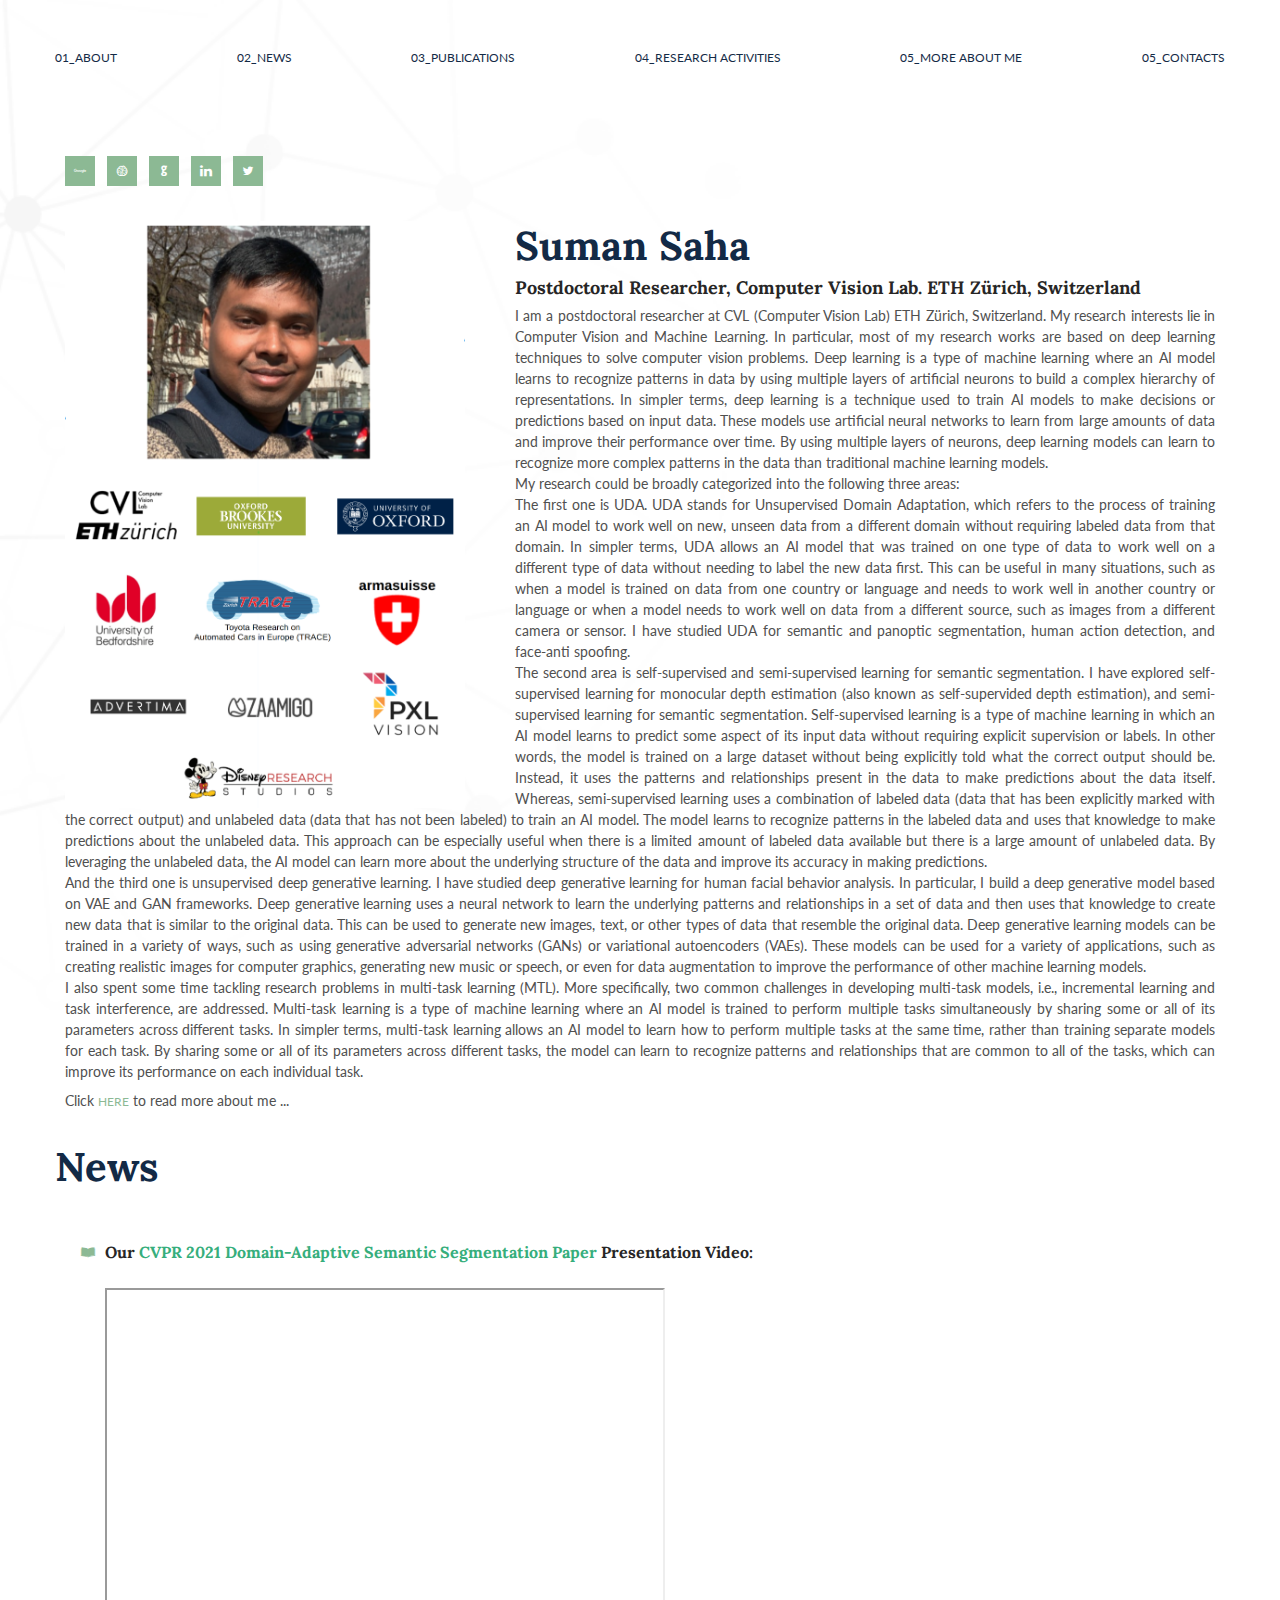
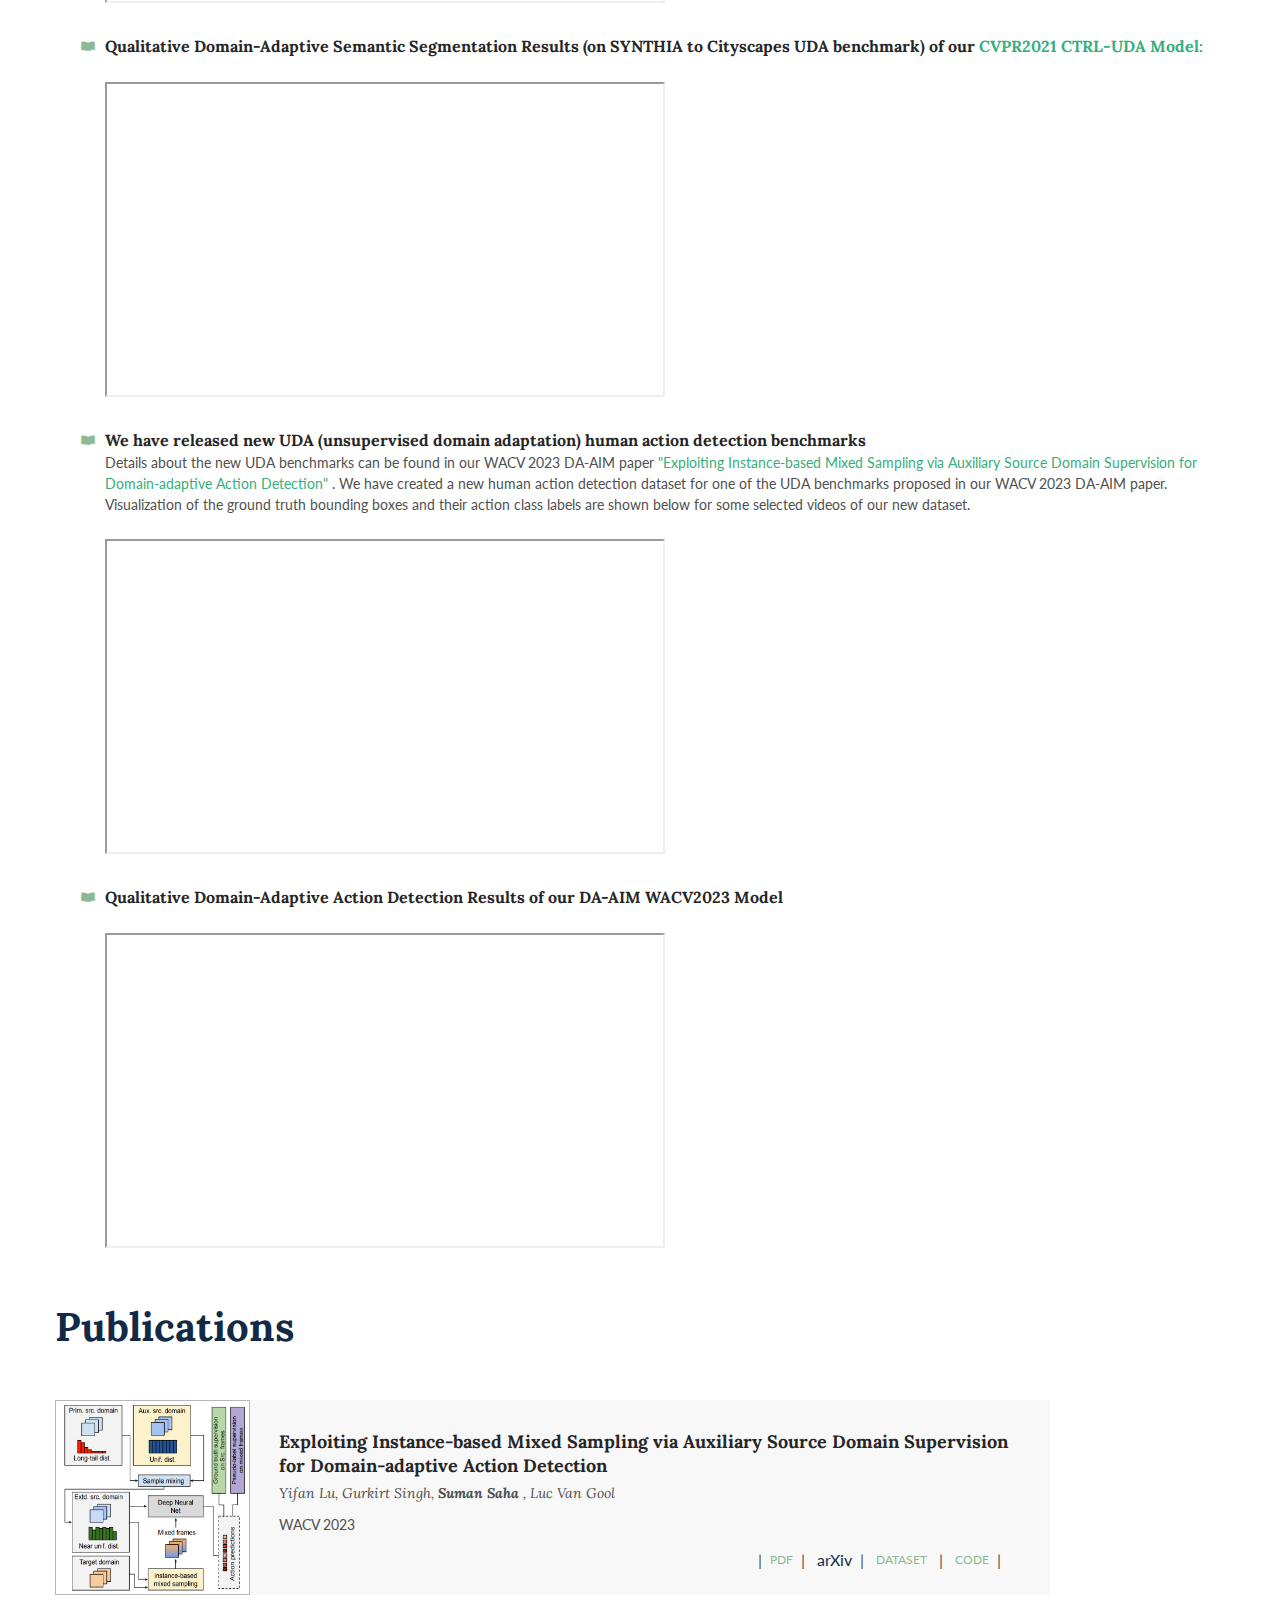
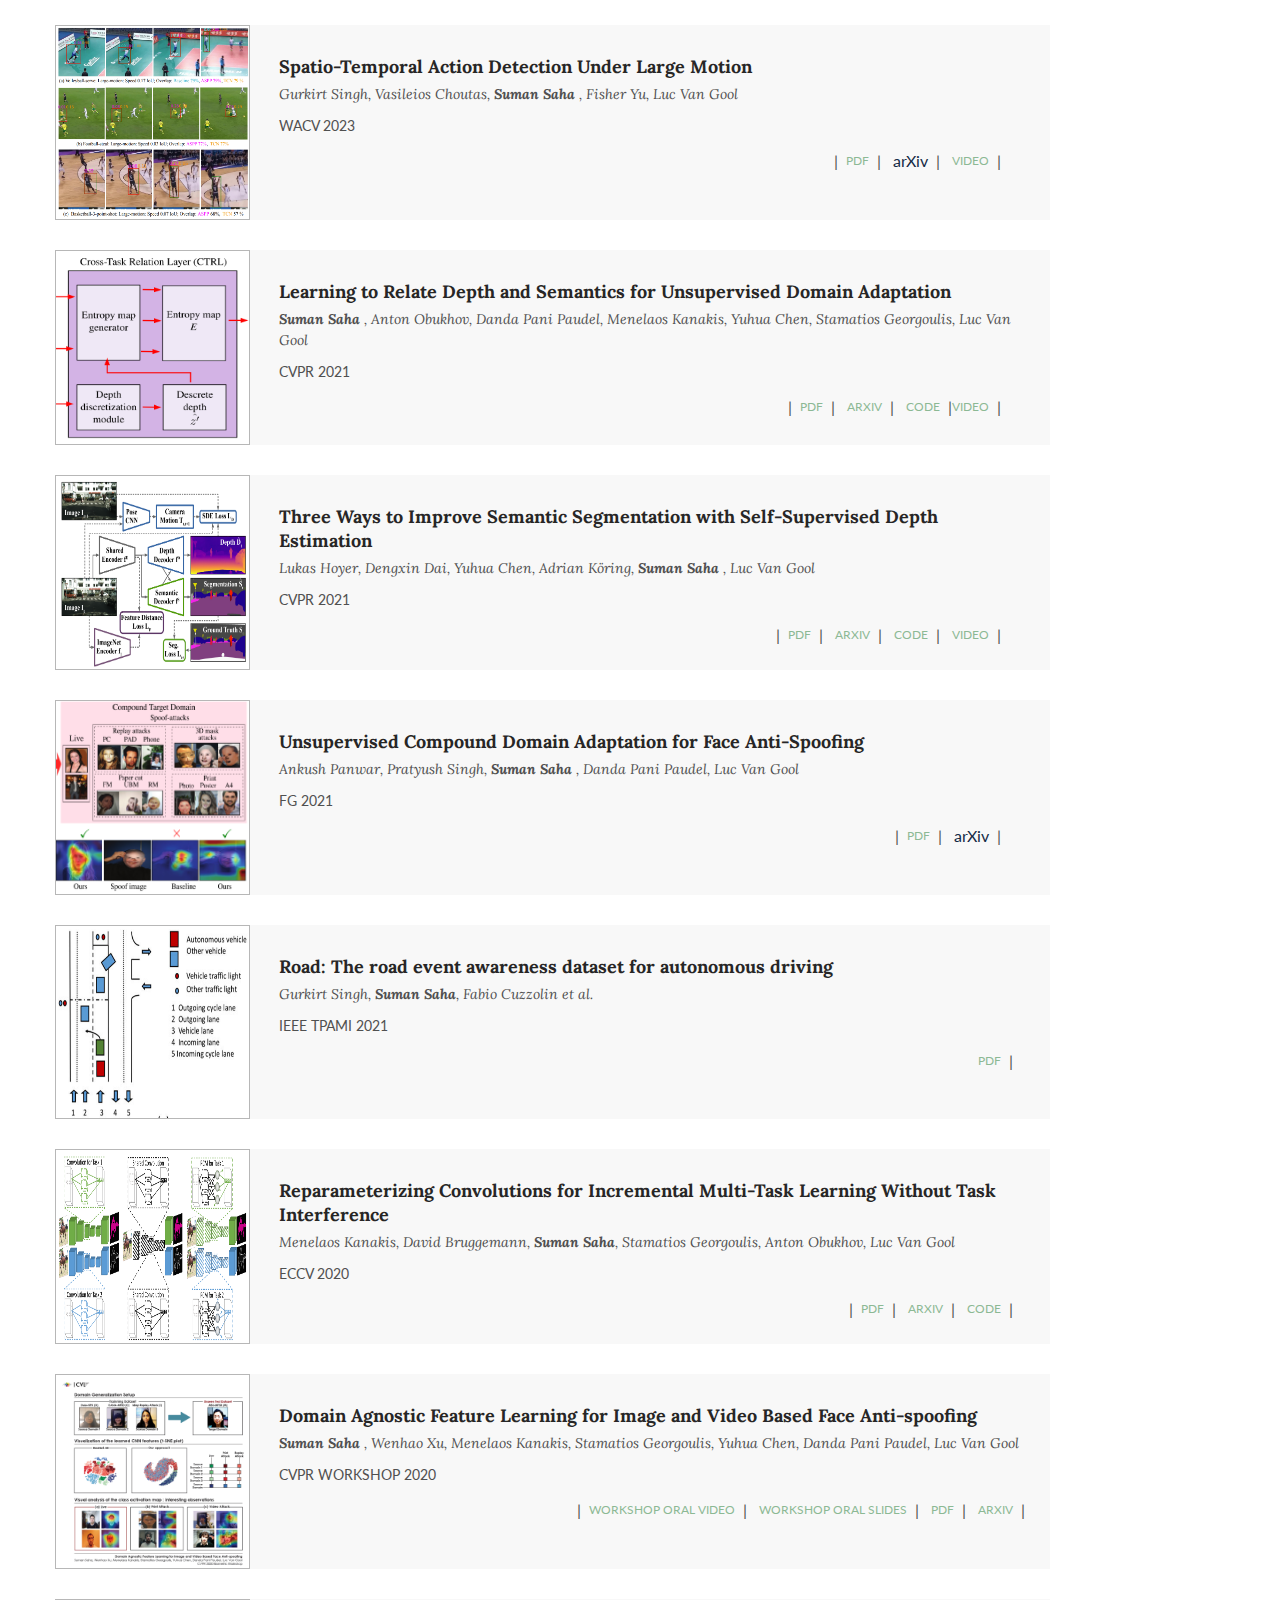
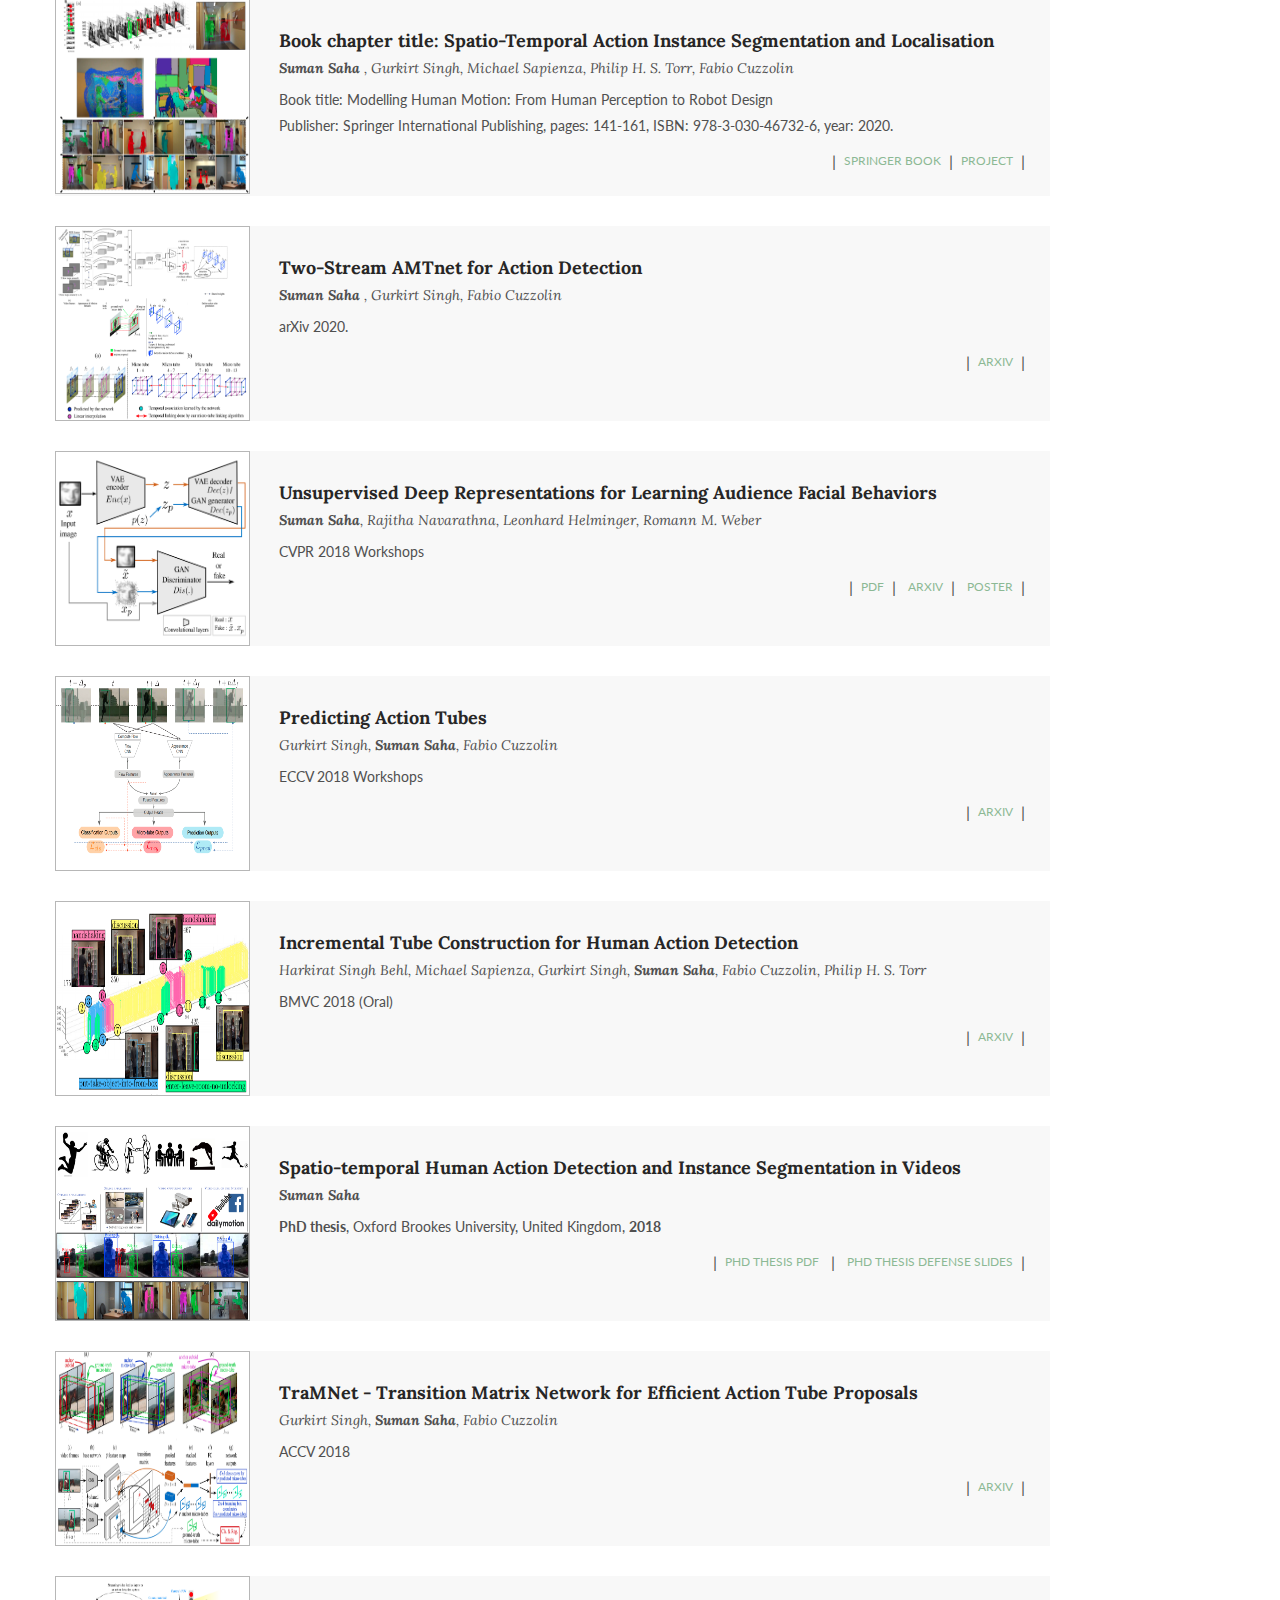
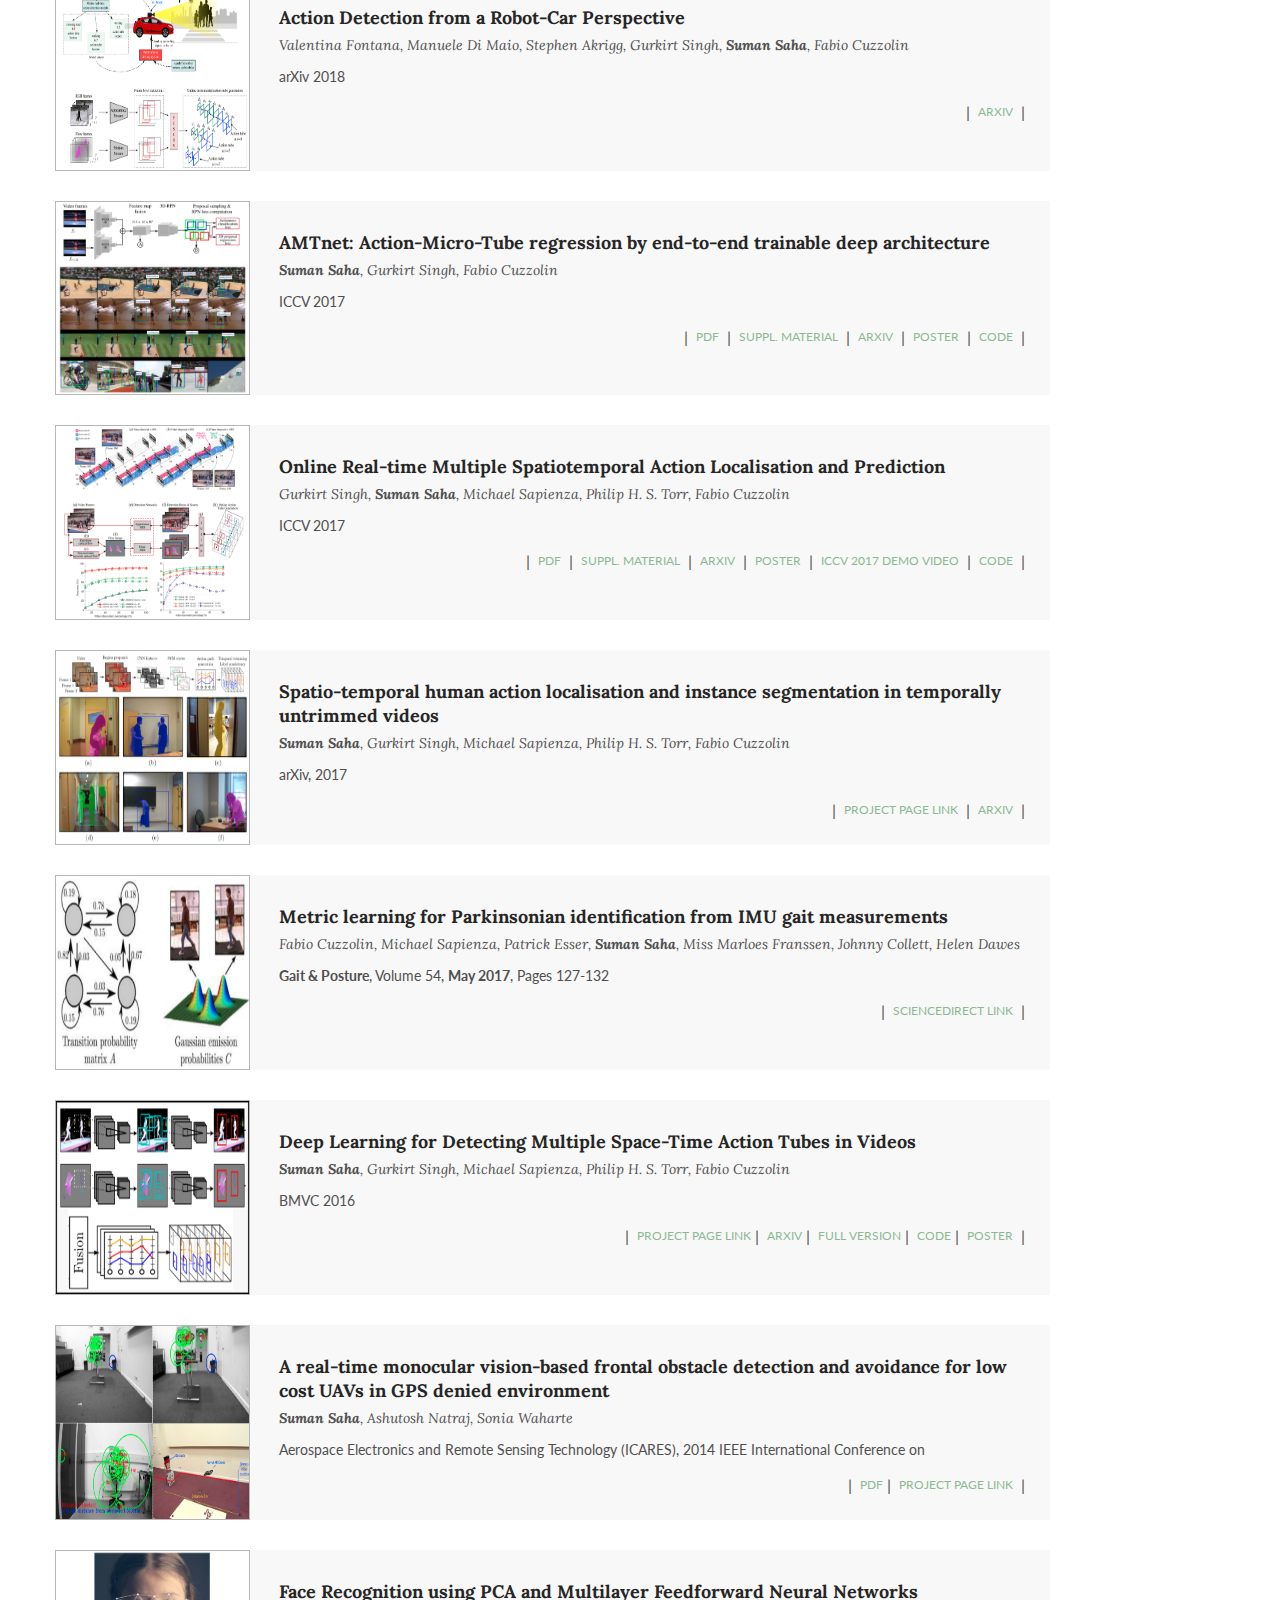
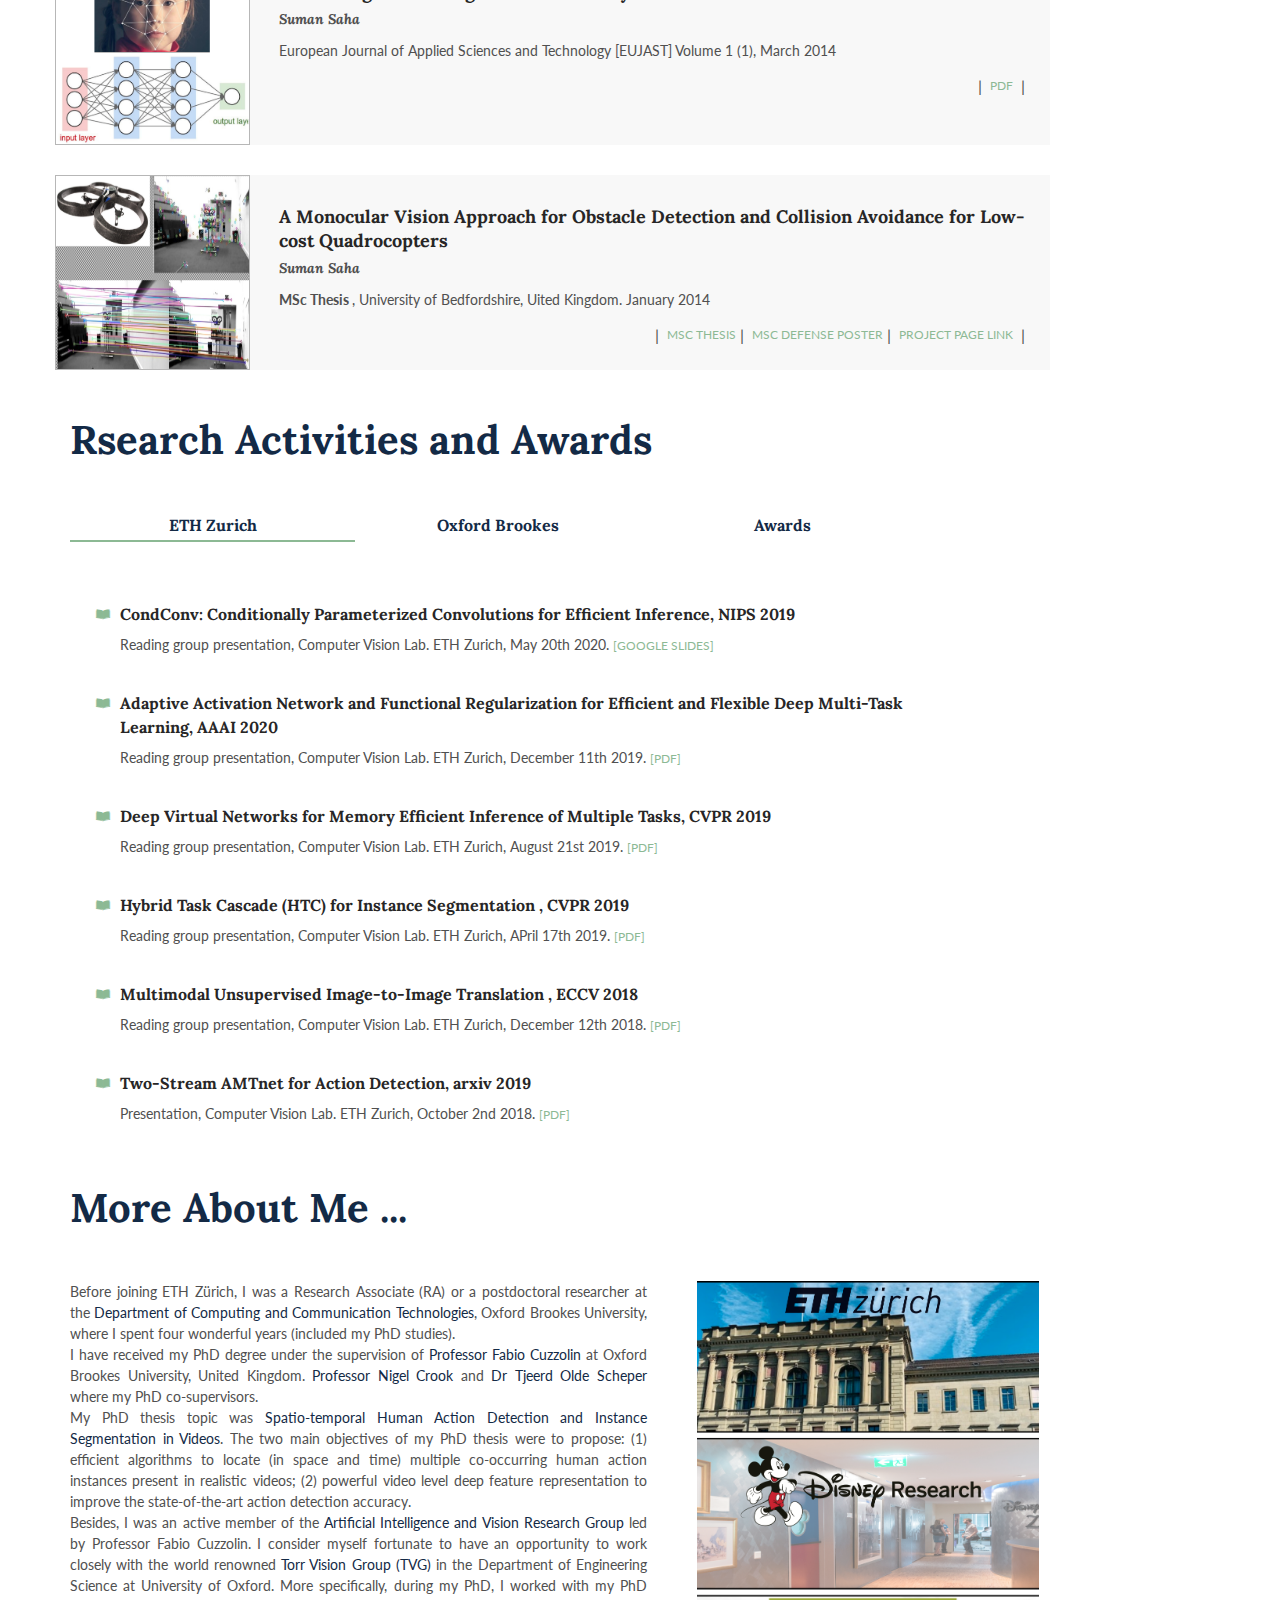
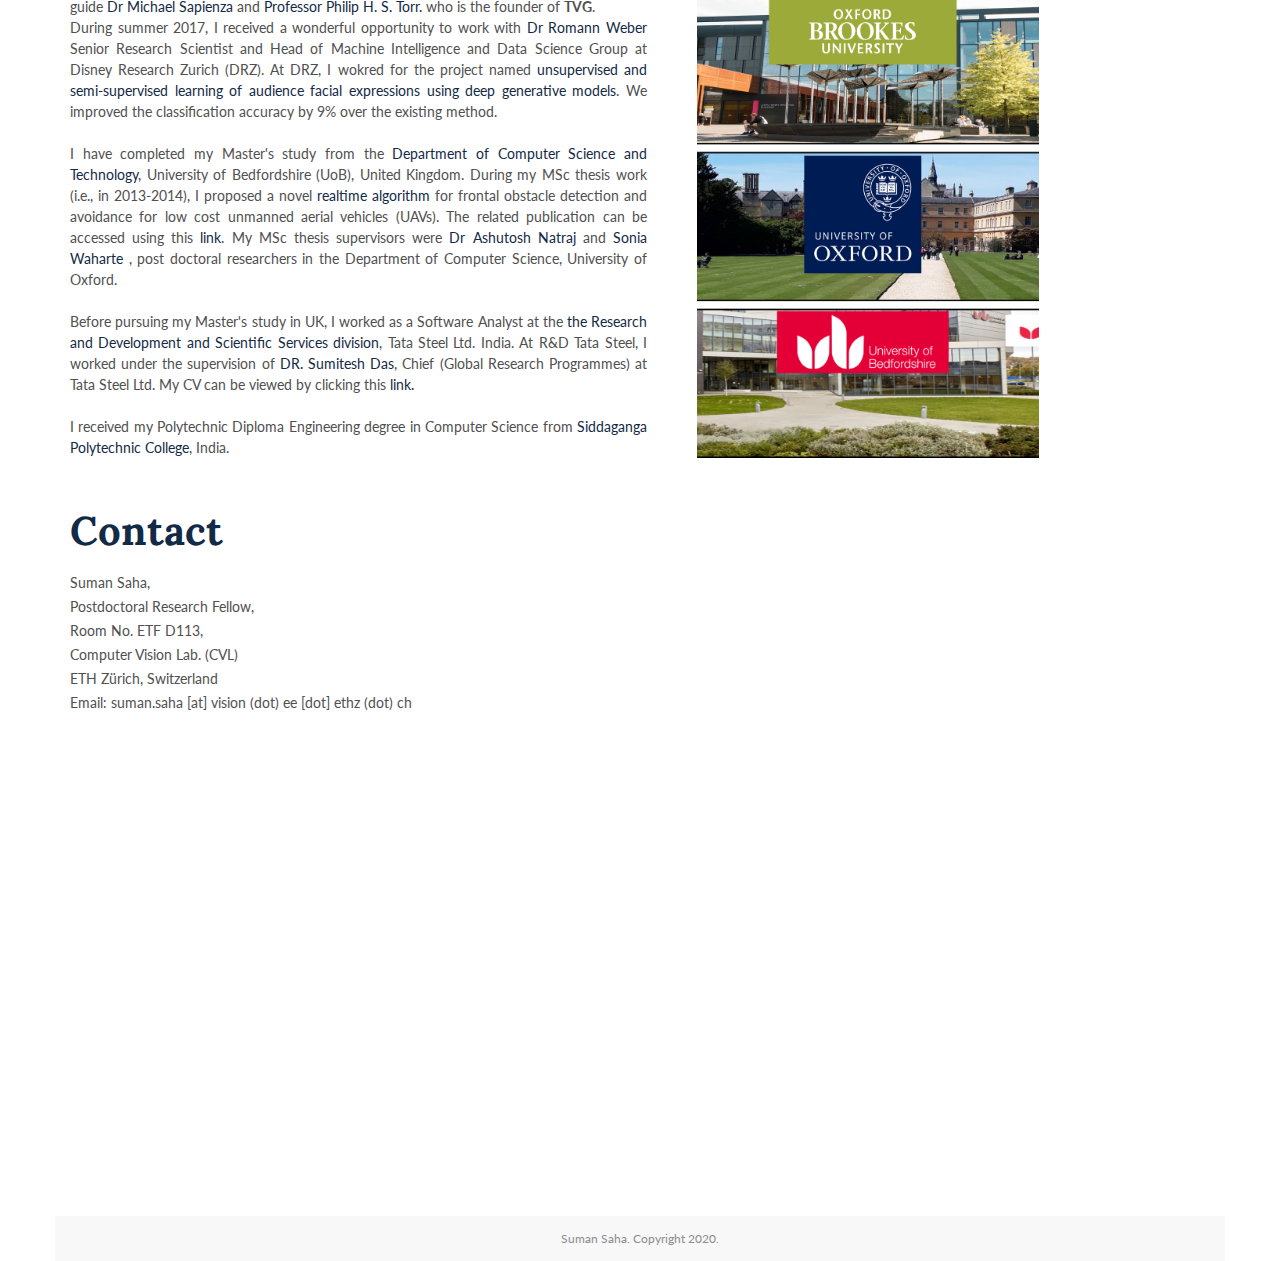
==== commit 049c7fd8: "updates" ====
--- a/index.html
+++ b/index.html
@@ -55,6 +55,29 @@
   </script>
   <noscript><div><img src="https://mc.yandex.ru/watch/42961429" style="position:absolute; left:-9999px;" alt="" /></div></noscript>
   <!-- /Yandex.Metrika counter -->
+
+<!--I have introduced this style tag on March 20 2023-->
+  <style>
+    .sumanColumn1 {
+    float: left;
+    width: 0%;
+    padding: 10px;
+    }
+    .sumanColumn2 {
+    float: left;
+    width: 100%;
+    padding: 10px;
+    }
+    .sumanRow::after {
+    content: "";
+    clear: both;
+    display: table;
+    }
+    img {
+    float: left;
+    margin-right: 50px; /* add some space between image and text */
+    }
+    </style>
 </head>
 <body>
     <!--[if lt IE 10]>
@@ -101,17 +124,26 @@
     <!-- NAVIGATION END -->
 
     <!-- ABOUT SECTION-->
-    <div id="section-about" class="c-screen-about o-screen-about" data-contentPosition="1">
-      <div class="o-screen-about__col">
-        <figure class="c-screen-about__image">
-          <span></span>
-          <img src="pic/about_me/my_pic.png" alt="">
-        </figure>
-      </div>
+
+
+<!--    <div id="section-about" class="c-screen-about o-screen-about" data-contentPosition="1"> -->   <!-- this is the original one-->
+
+
+    <div id="section-about" class="sumanRow" data-contentPosition="1"> <!--    I have added this one on March 20 2023-->
+
+<!--      This block I deactivated on March 20 2023-->
+<!--      <div class="o-screen-about__col">-->
+<!--        <figure class="c-screen-about__image">-->
+<!--          <span></span>-->
+<!--          <img src="pic/about_me/my_pic.png" alt="">-->
+<!--        </figure>-->
+<!--      </div>-->
       
-      <div class="o-screen-about__col">
-        <h2 class="u-mb-5">Suman Saha</h2>
-        <span class="c-screen-about__caption">Postdoctoral researcher at CVL (Computer Vision Lab) , ETH Zürich, Switzerland </span>
+<!--      <div class="o-screen-about__col">  --> <!--      I have commented this original line-->
+
+      <div class="sumanColumn2">
+<!--        <h2 class="u-mb-5">Suman Saha</h2>-->
+<!--        <span class="c-screen-about__caption">Postdoctoral researcher at CVL (Computer Vision Lab) , ETH Zürich, Switzerland </span>-->
 
         <ul class="c-socials u-mb-35">
 
@@ -166,6 +198,11 @@
 <!--        <li><a class="c-button c-button&#45;&#45;simple-text" href="https://ee.ethz.ch/the-department/people-a-z/person-detail.MjUwMzMz.TGlzdC8zMjc5LC0xNjUwNTg5ODIw.html"><b>Official Webpage</b></a></li>-->
 <!--        <li><a class="c-button c-button&#45;&#45;bold-text u-mb-30" href="http://sahasuman.bitbucket.io/CV/SumanSaha-CV.pdf" target="_blank">download cv</a></li>-->
 <!--      </ul>-->
+
+
+        <img src="pic/about_me/my_pic.png" alt="" width="400">  <!--        I have added this line on March 20 2023-->
+        <h2 class="u-mb-5">Suman Saha</h2>
+        <h3 class="u-mb-5">Postdoctoral Researcher, Computer Vision Lab. ETH Zürich, Switzerland</h3>
 
         <p class="u-mb-10" style="text-align: justify">
           <span class="u-block">
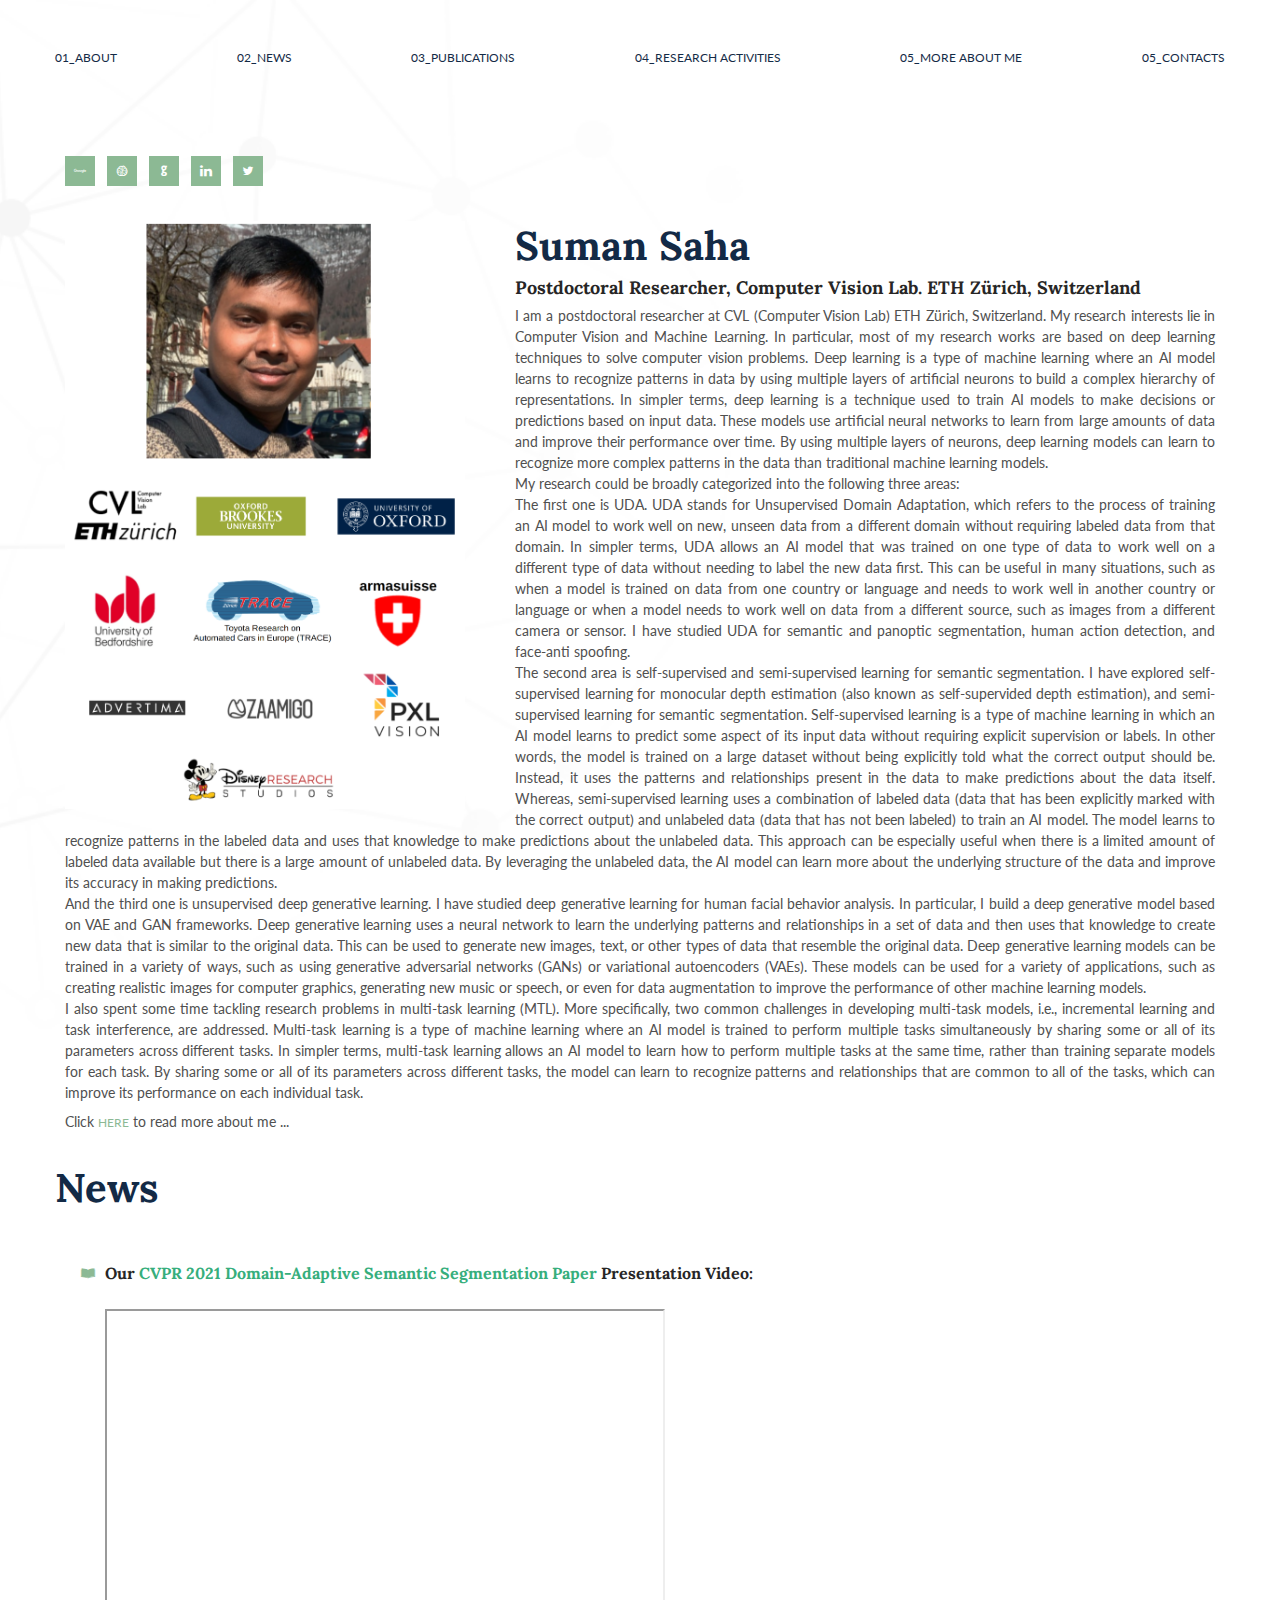
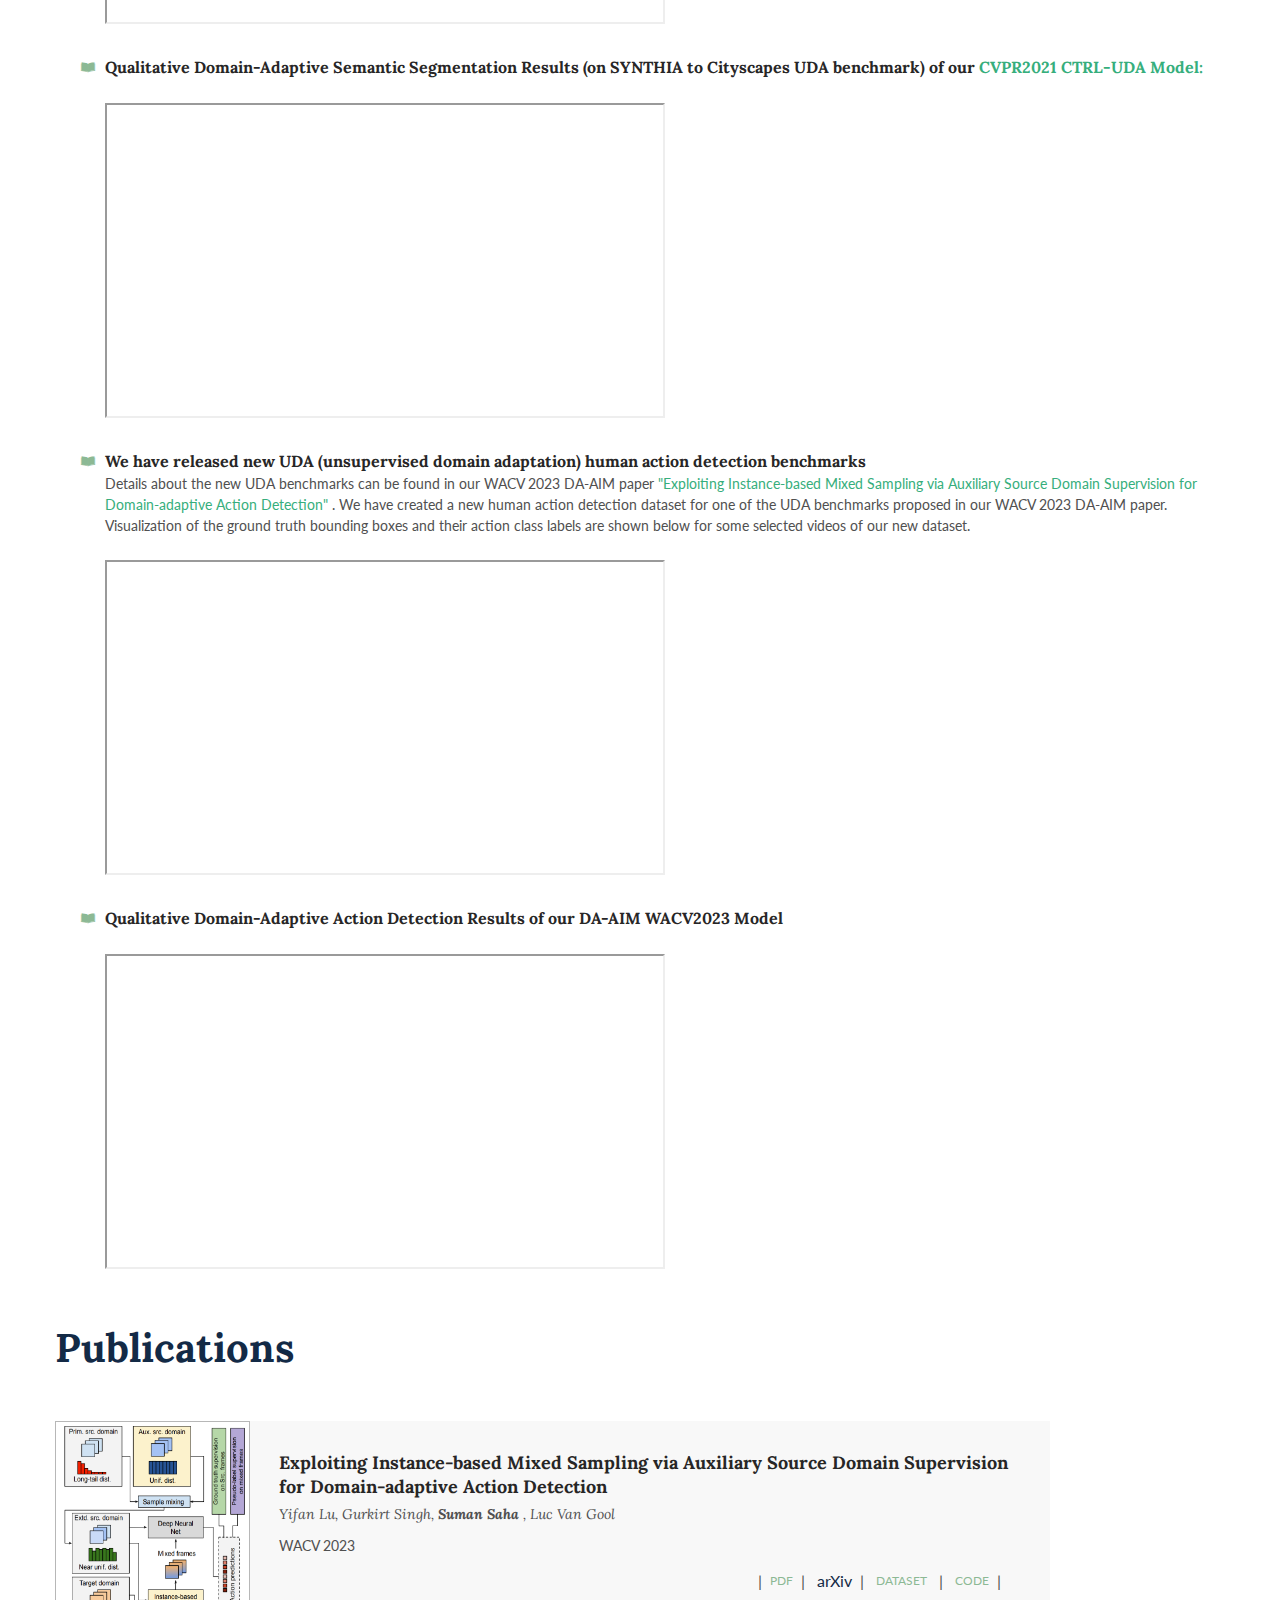
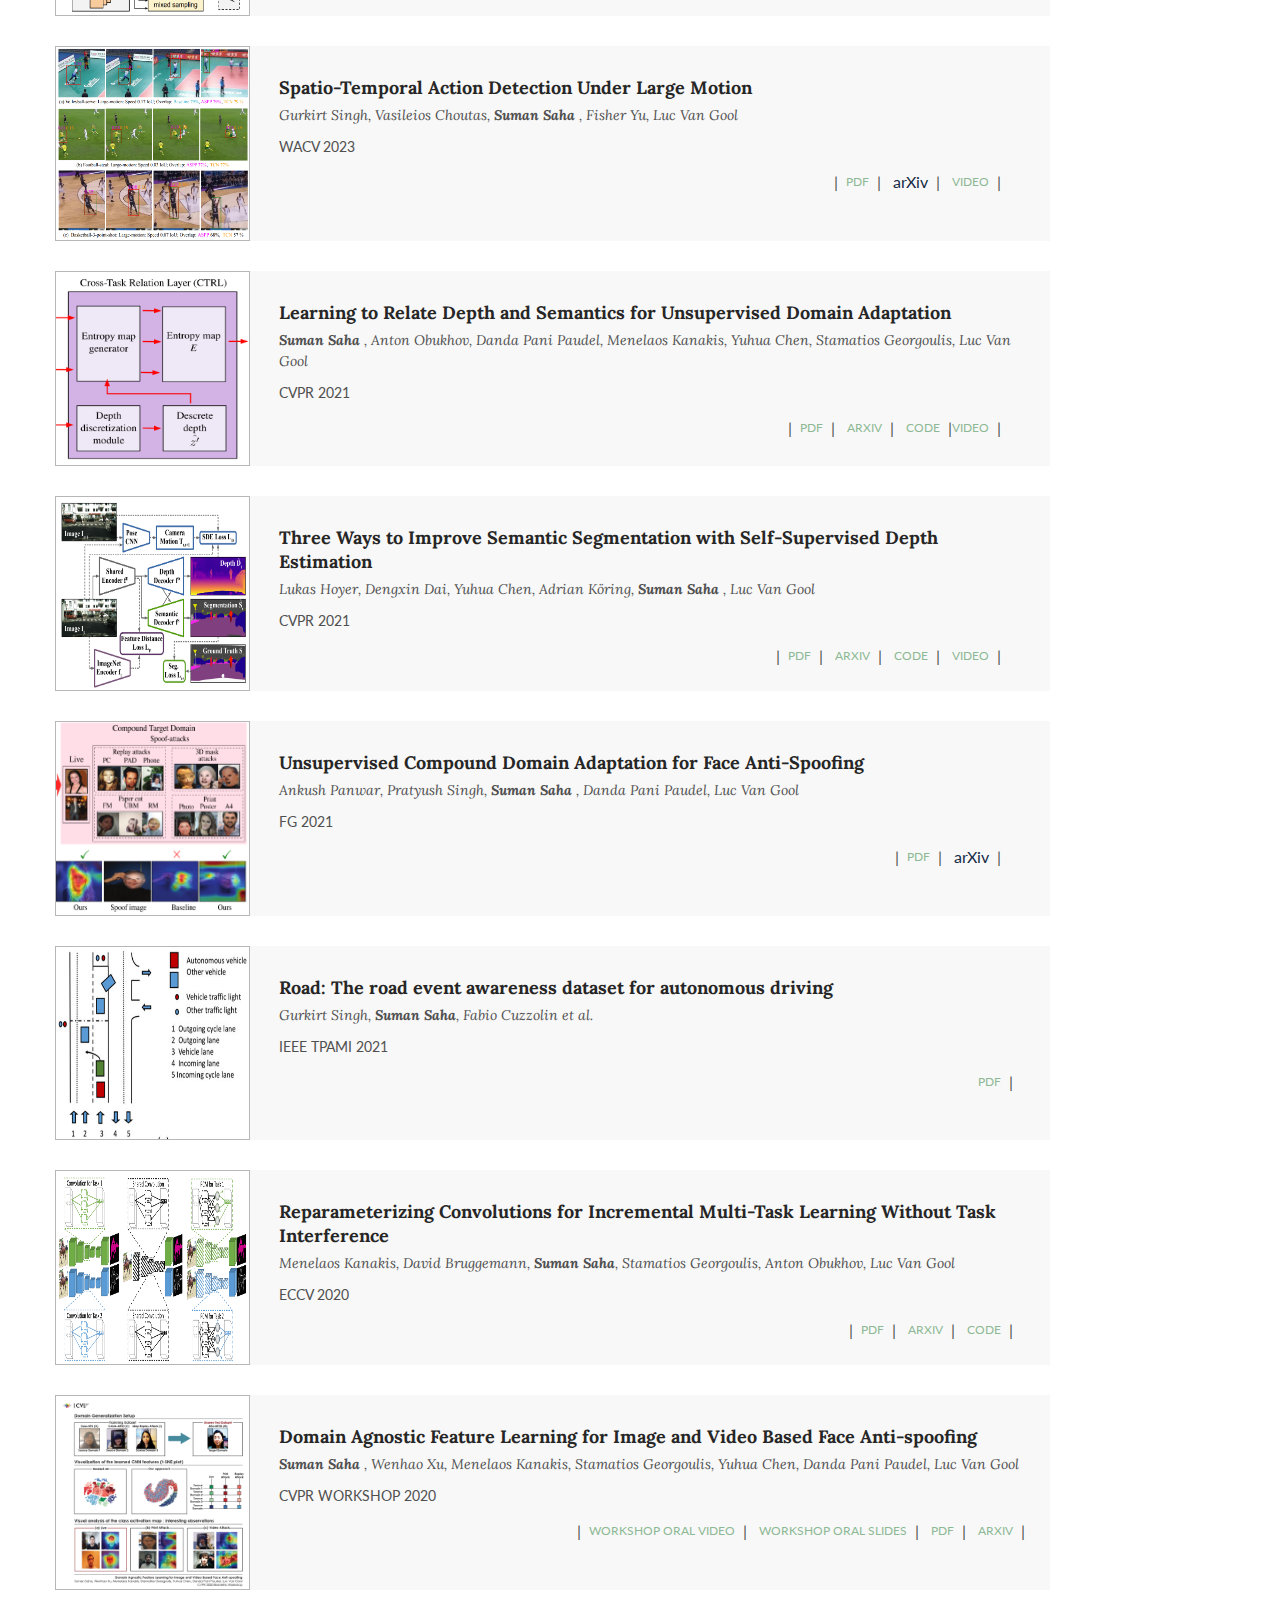
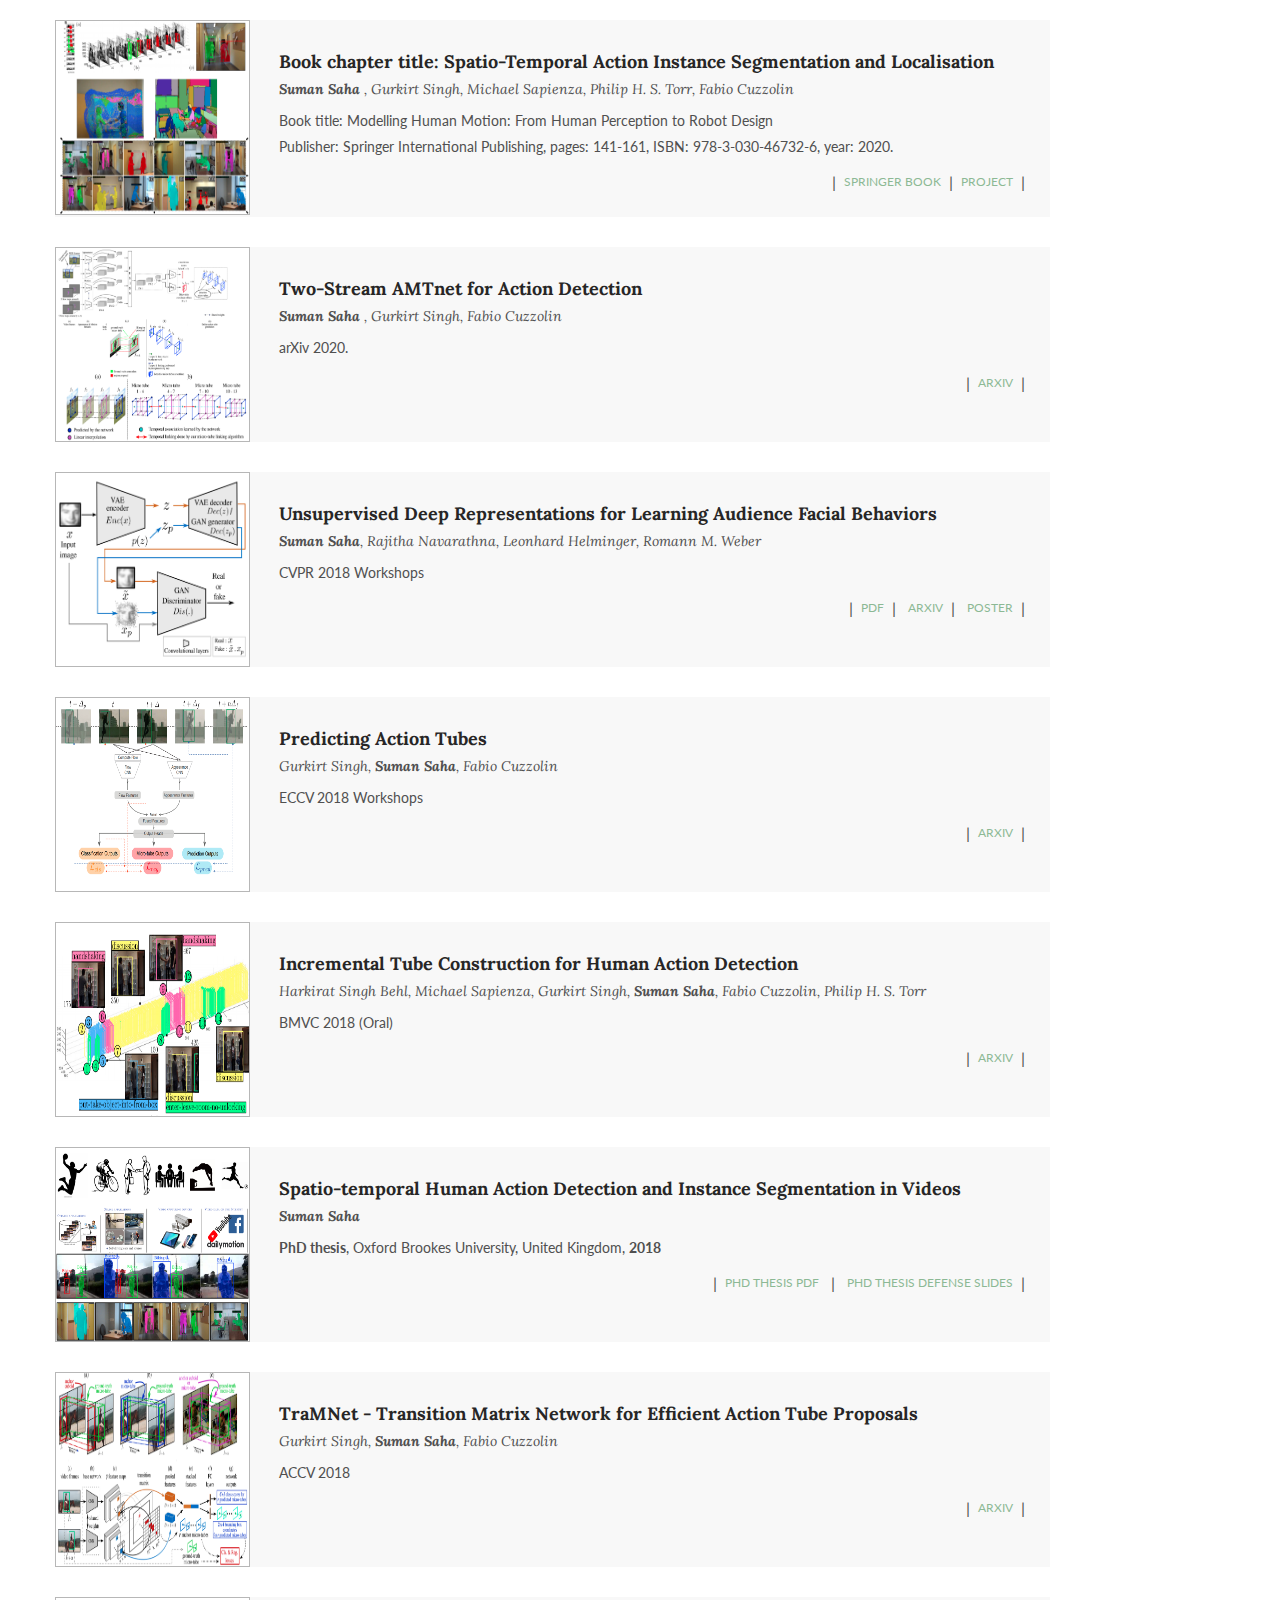
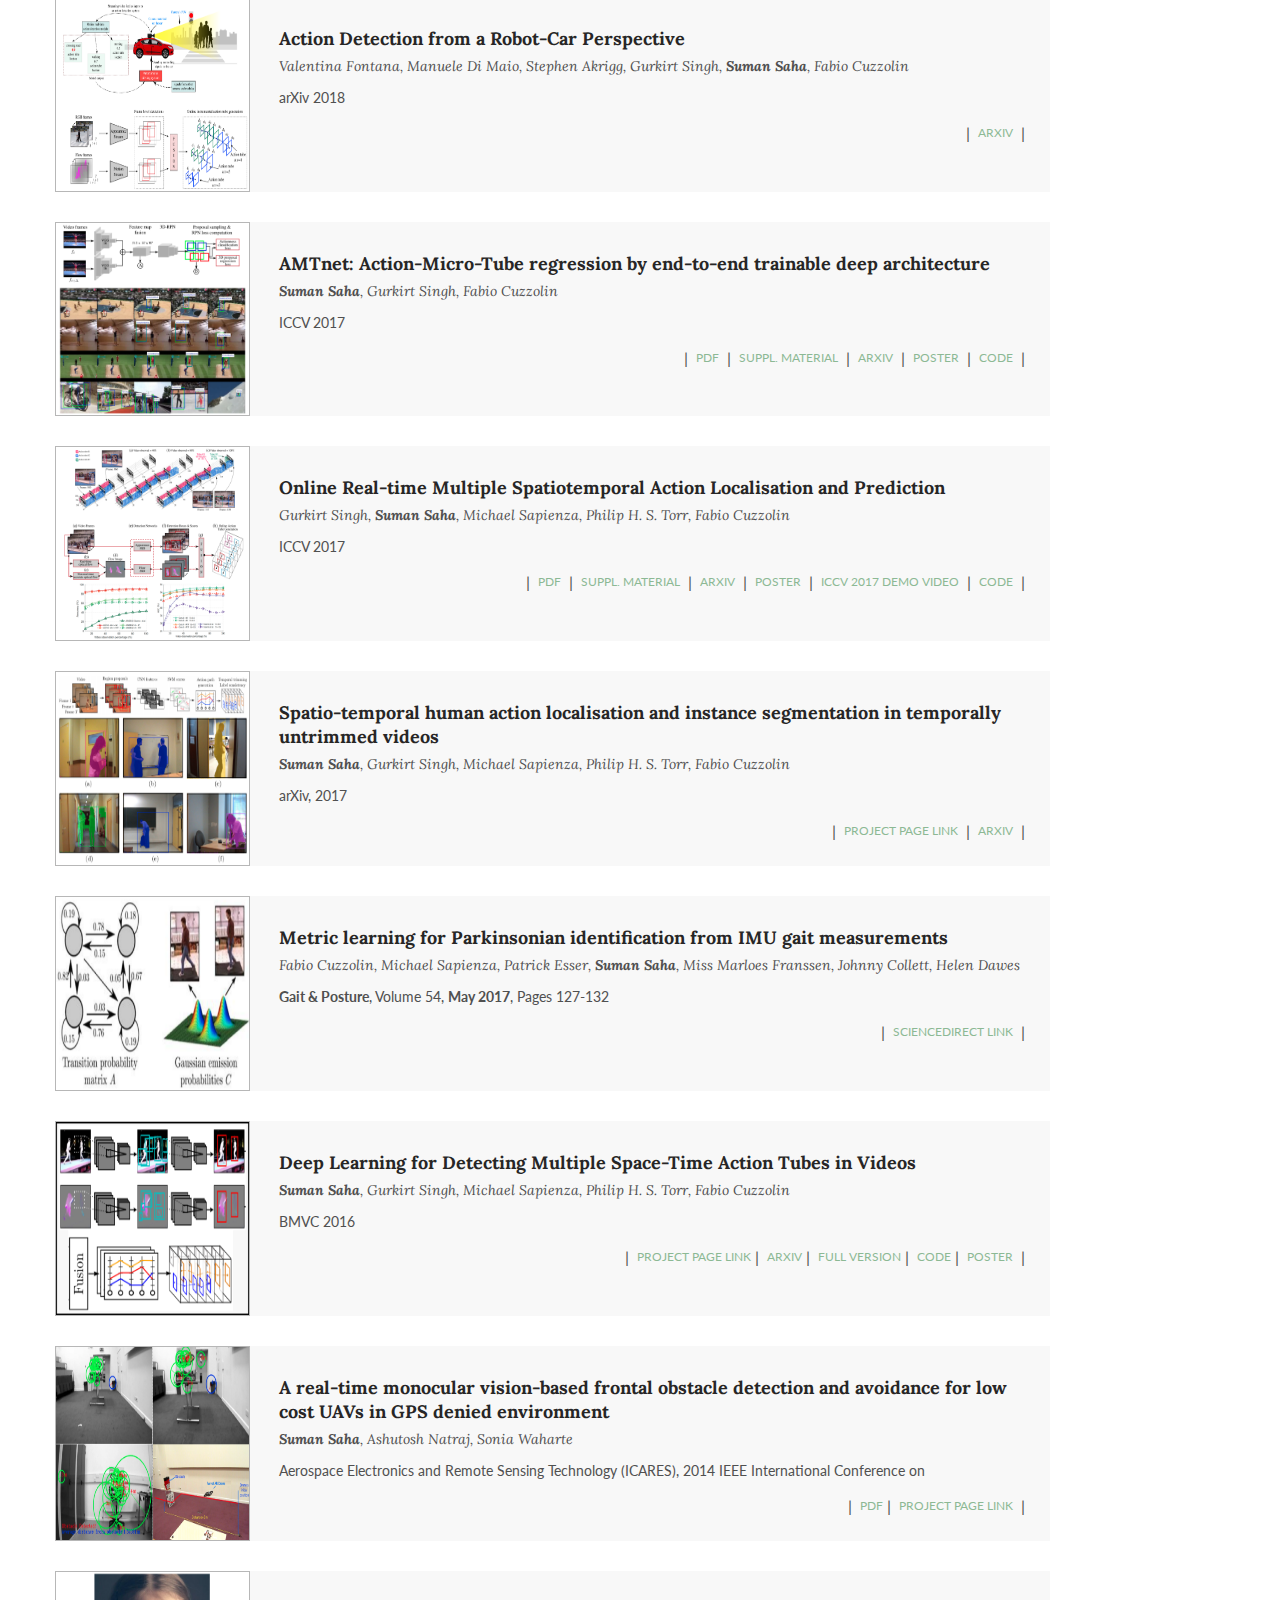
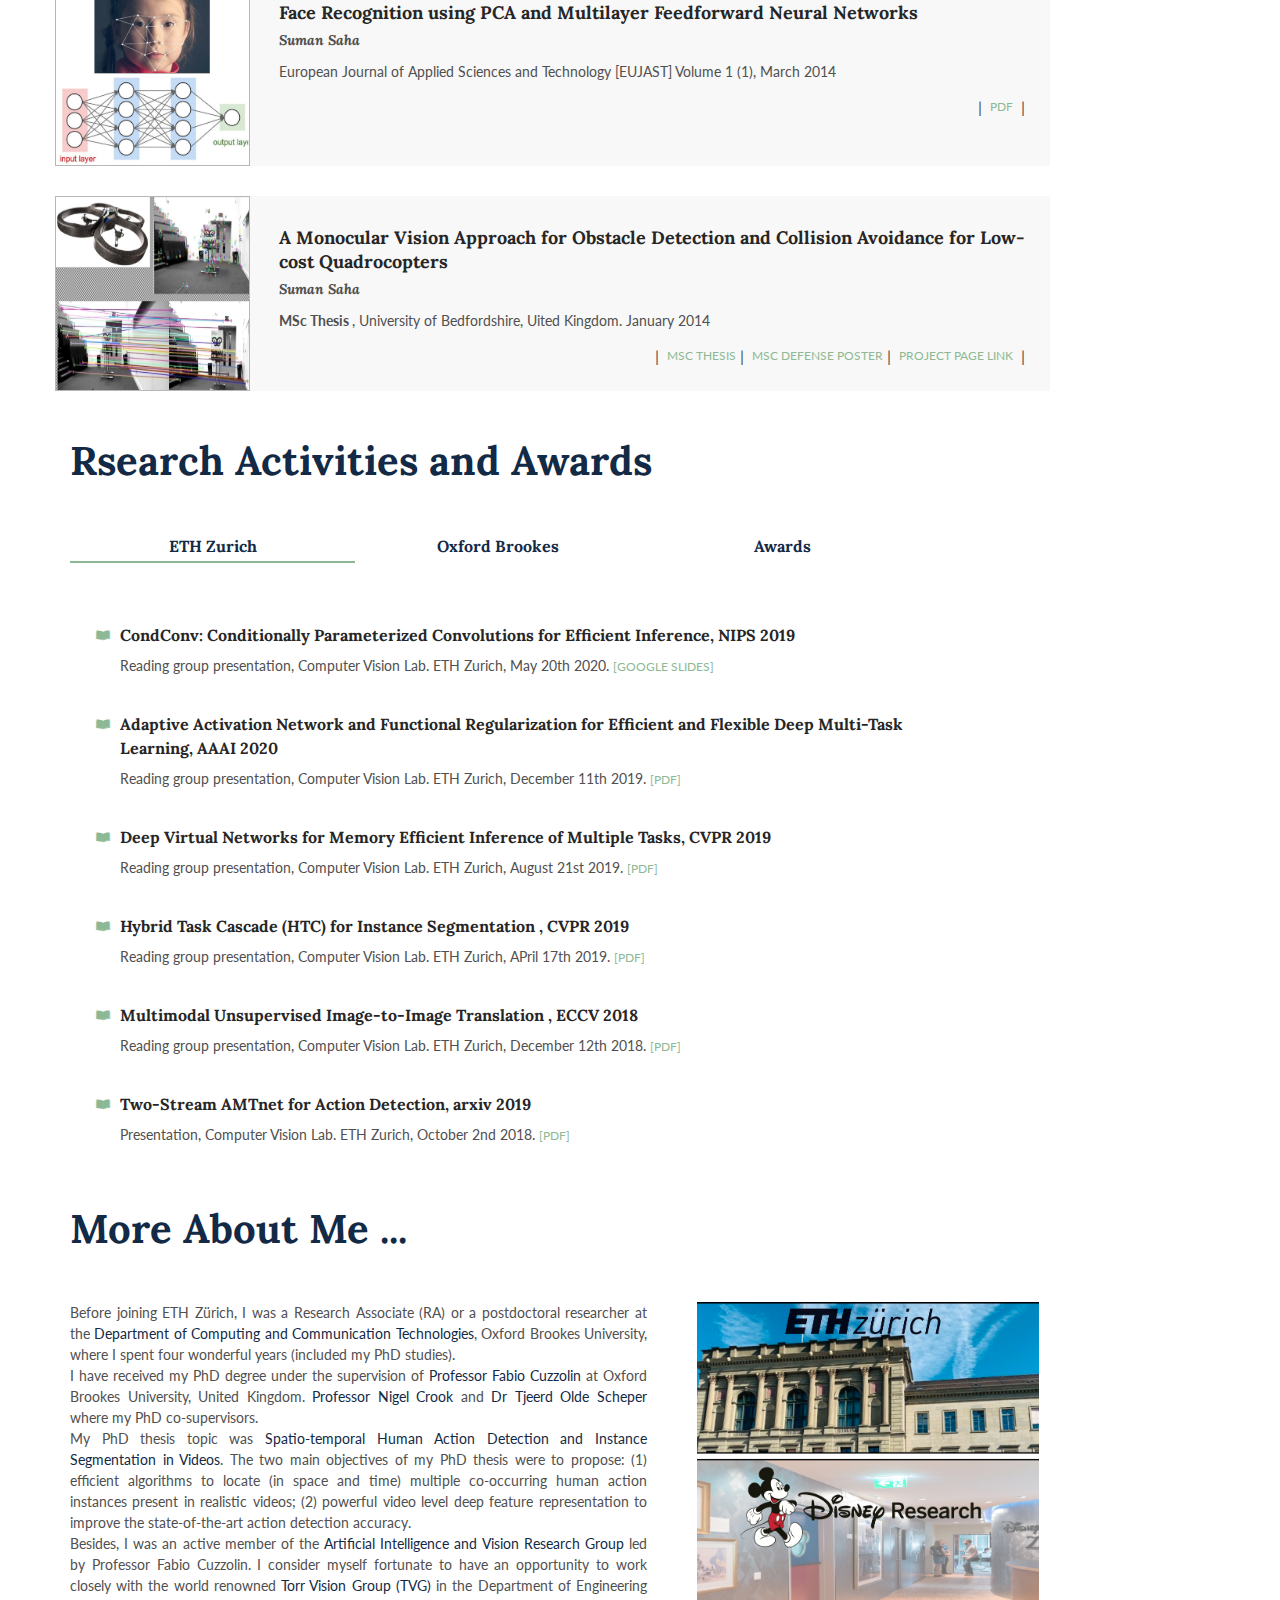
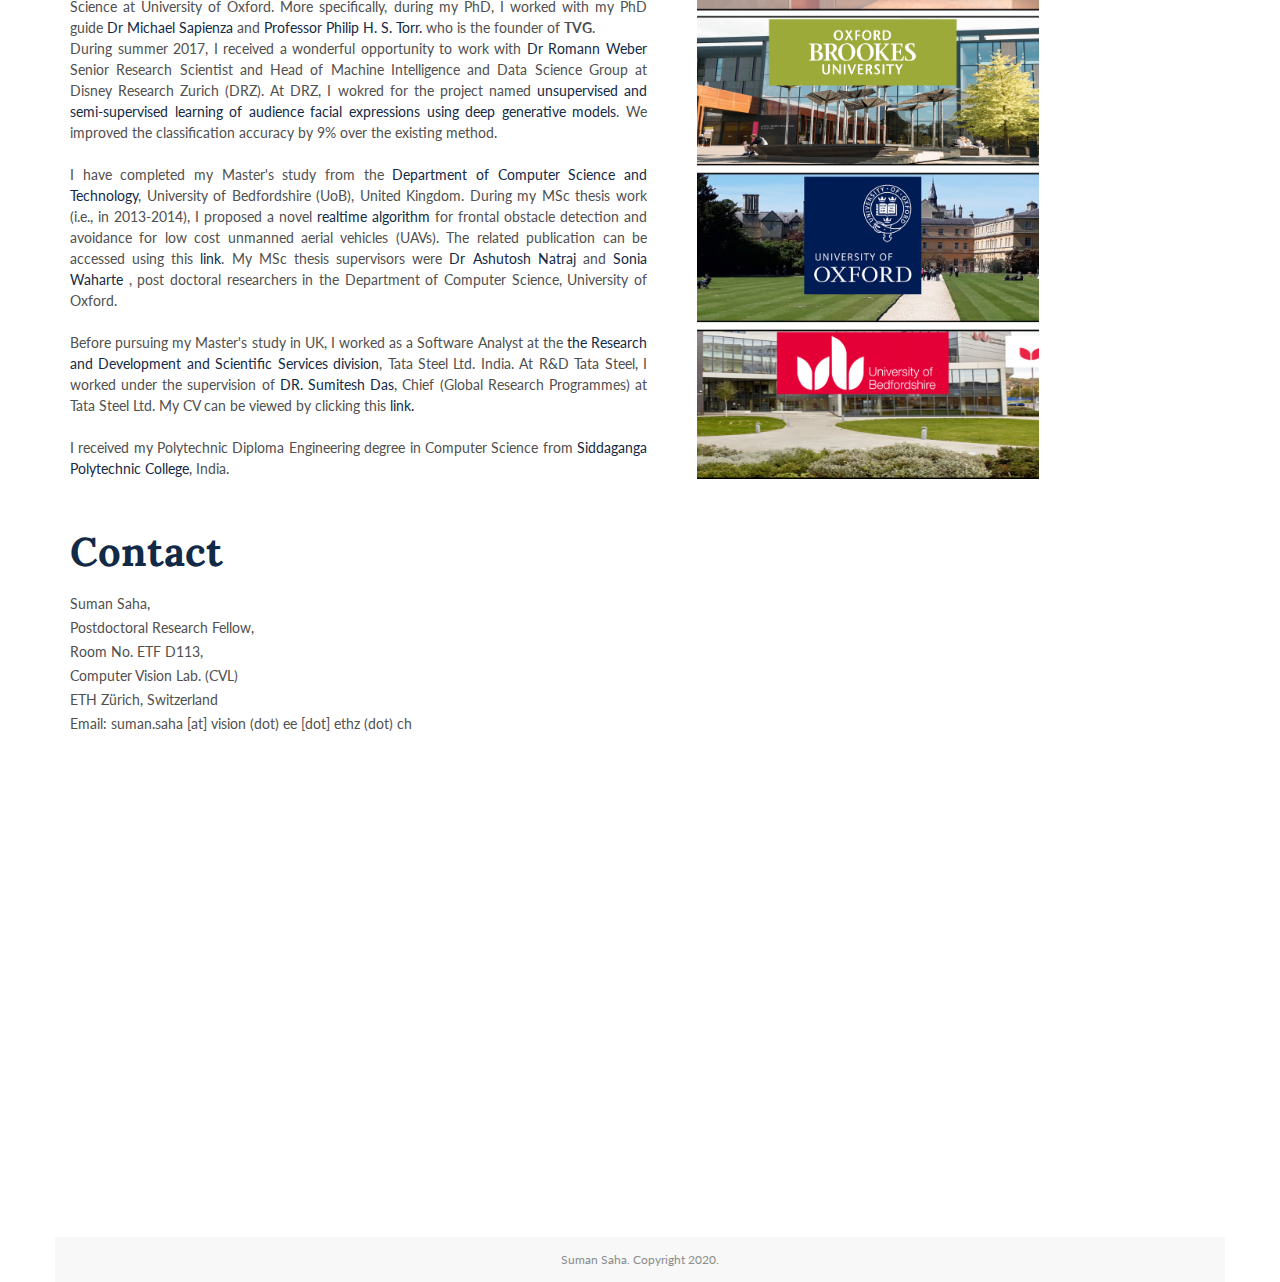
==== commit fe069aa9: "updates" ====
--- a/index.html
+++ b/index.html
@@ -217,7 +217,15 @@
             <br>
             My research could be broadly categorized into the following three areas:
             <br>
-            The first one is UDA. UDA stands for Unsupervised Domain Adaptation, which refers to the process of training an AI model to work well on new, unseen data from a different domain without requiring labeled data from that domain. In simpler terms, UDA allows an AI model that was trained on one type of data to work well on a different type of data without needing to label the new data first. This can be useful in many situations, such as when a model is trained on data from one country or language and needs to work well in another country or language or when a model needs to work well on data from a different source, such as images from a different camera or sensor. I have studied UDA for semantic and panoptic segmentation, human action detection, and face-anti spoofing.
+            The first one is UDA. UDA stands for Unsupervised Domain Adaptation,
+            which refers to the process of training an AI model to work well on new, unseen data
+            from a different domain without requiring labeled data from that domain.
+            In simpler terms, UDA allows an AI model that was trained on one type of data
+            to work well on a different type of data without needing to label the new data first.
+            This can be useful in many situations, such as when a model is trained on data from one country or
+            language and needs to work well in another country or language or when a model needs to work well
+            on data from a different source, such as images from a different camera or sensor.
+            I have studied UDA for semantic and panoptic segmentation, human action detection, and face-anti spoofing.
             <br>
             The second area is self-supervised and semi-supervised learning for semantic segmentation.
             I have explored self-supervised learning for monocular depth estimation (also known as self-supervided depth estimation),
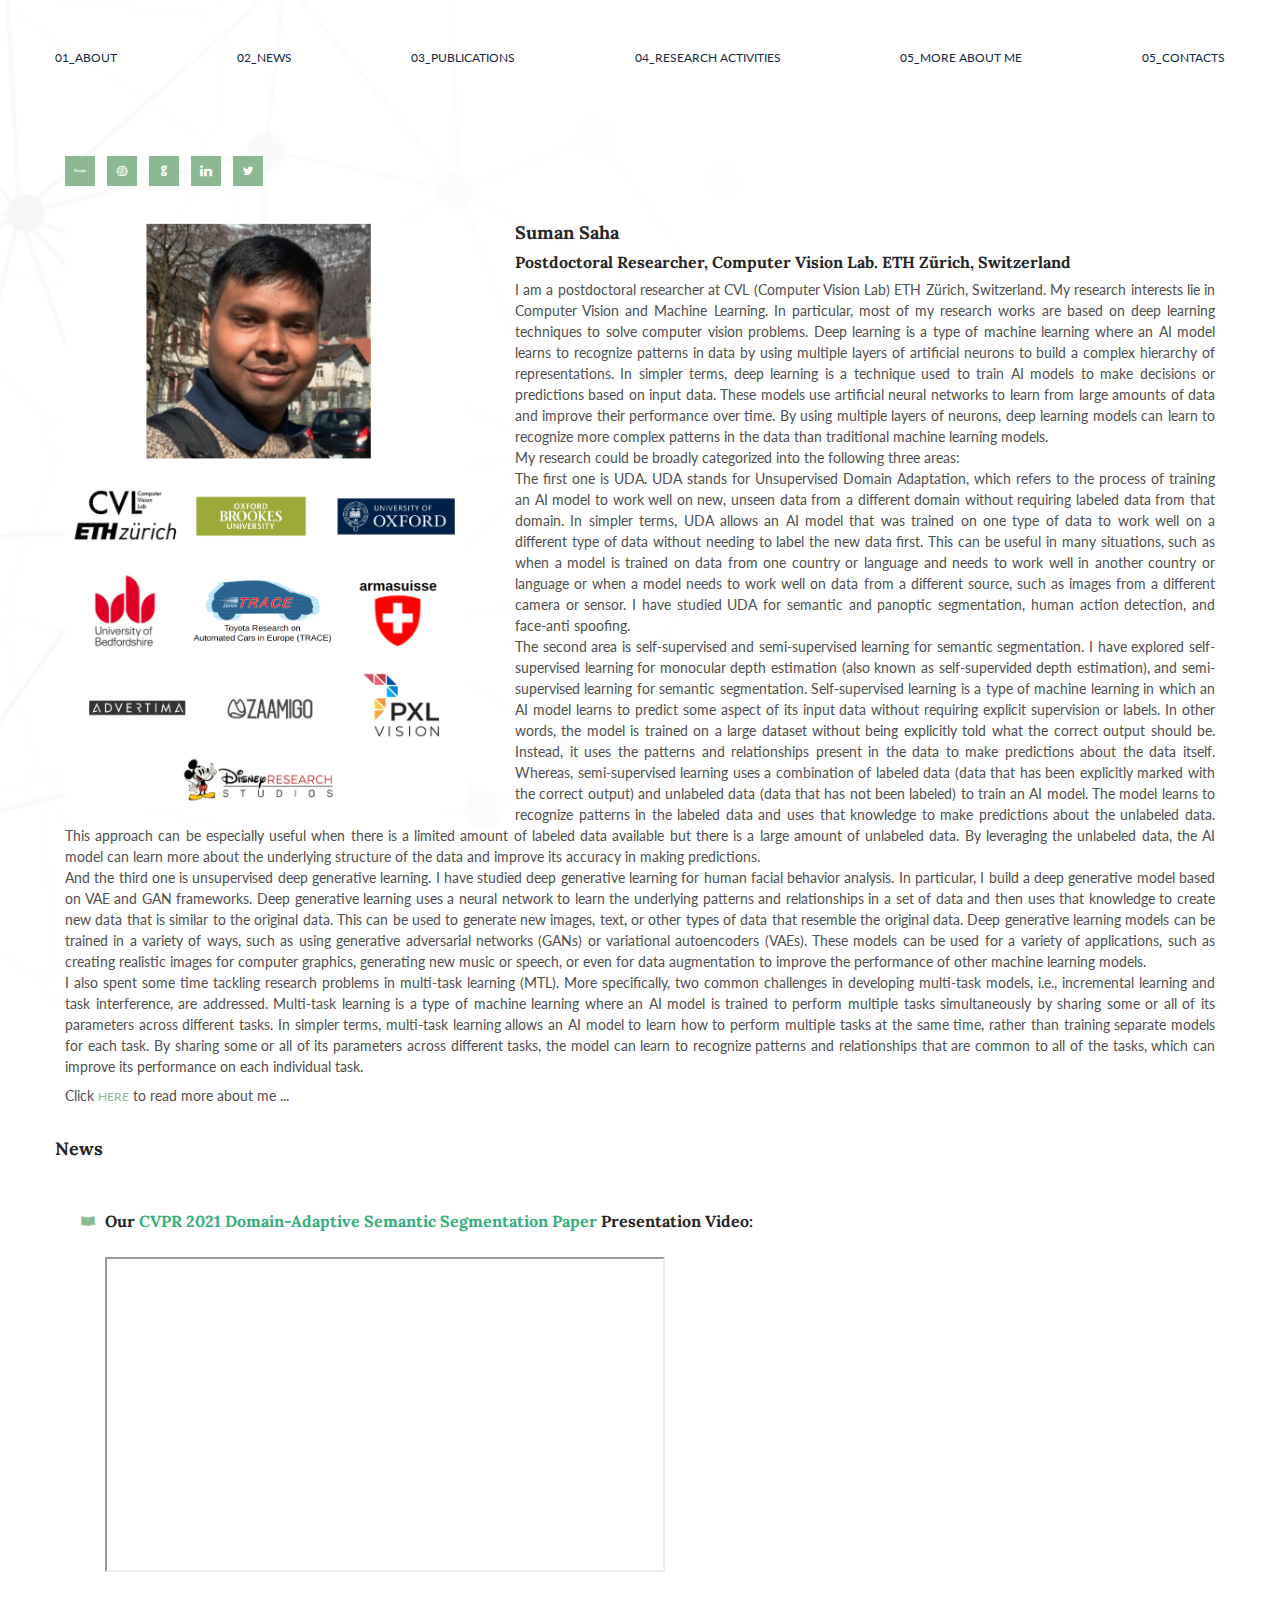
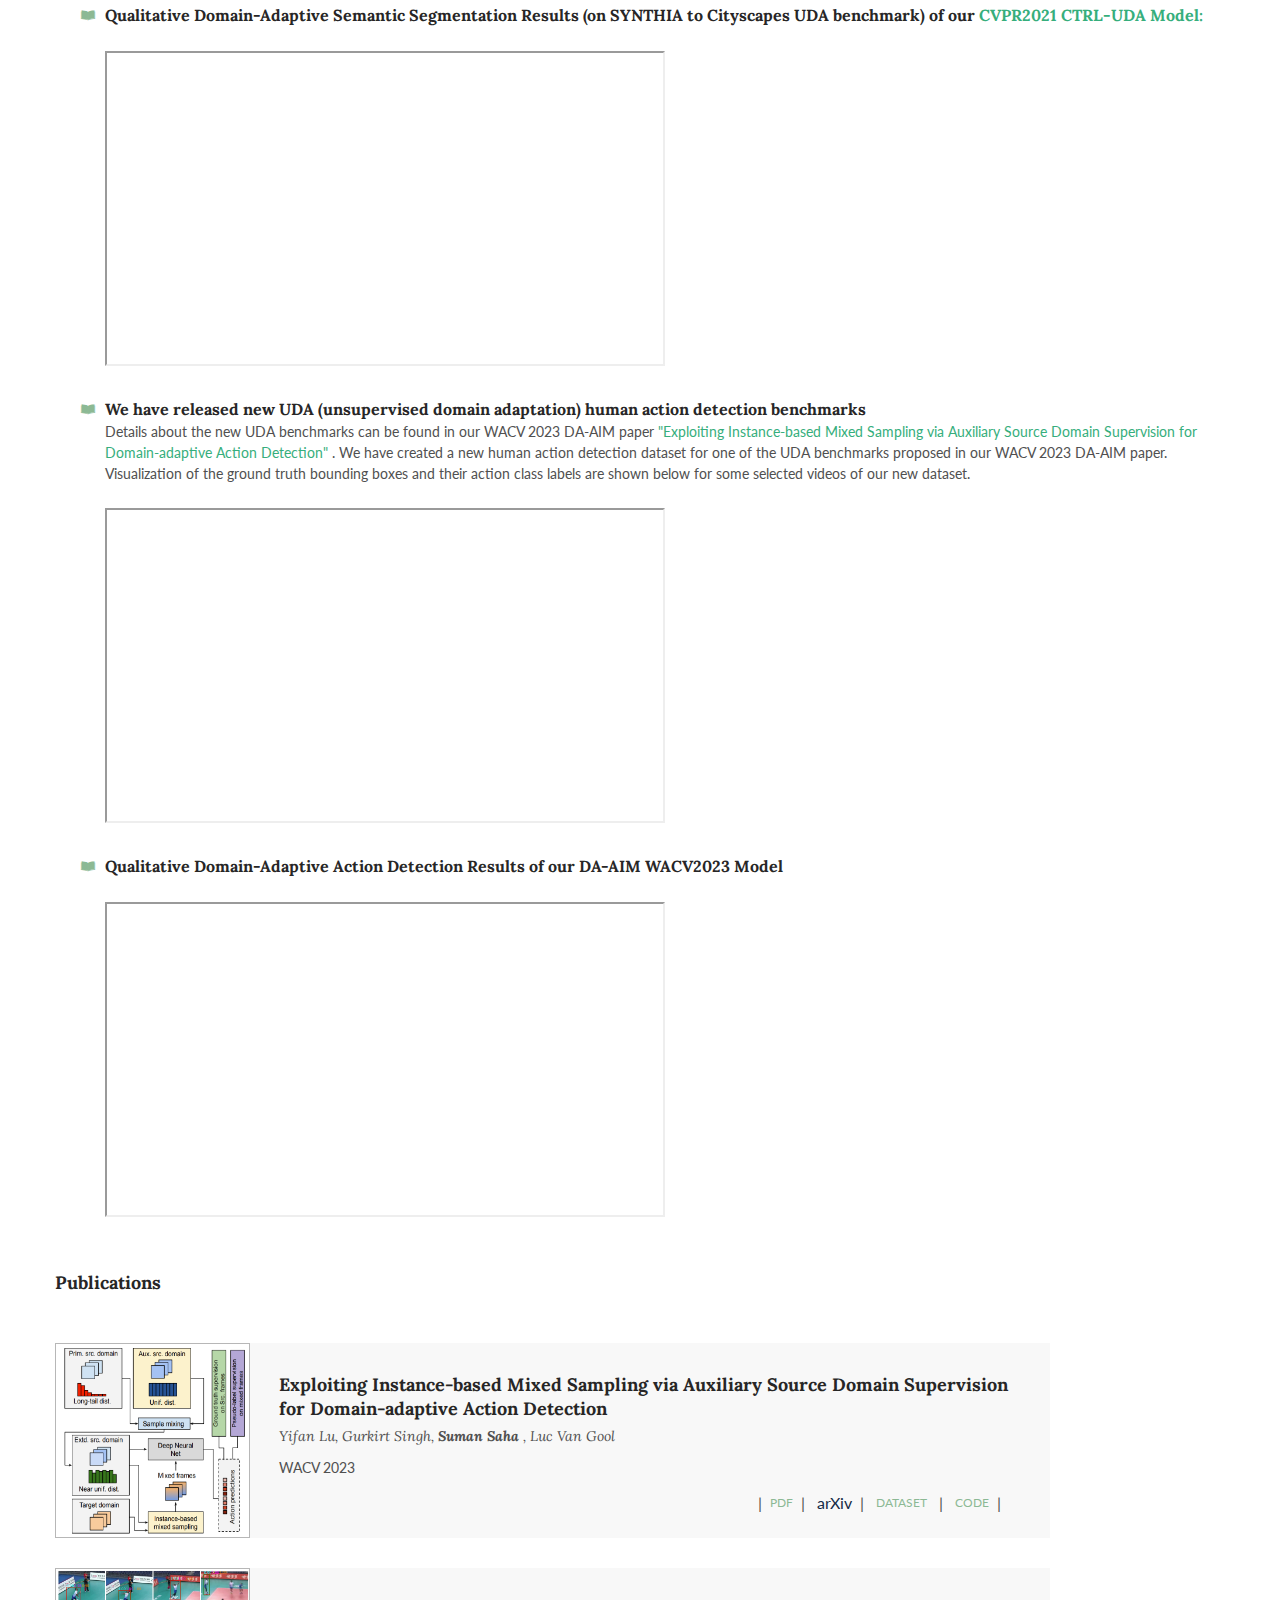
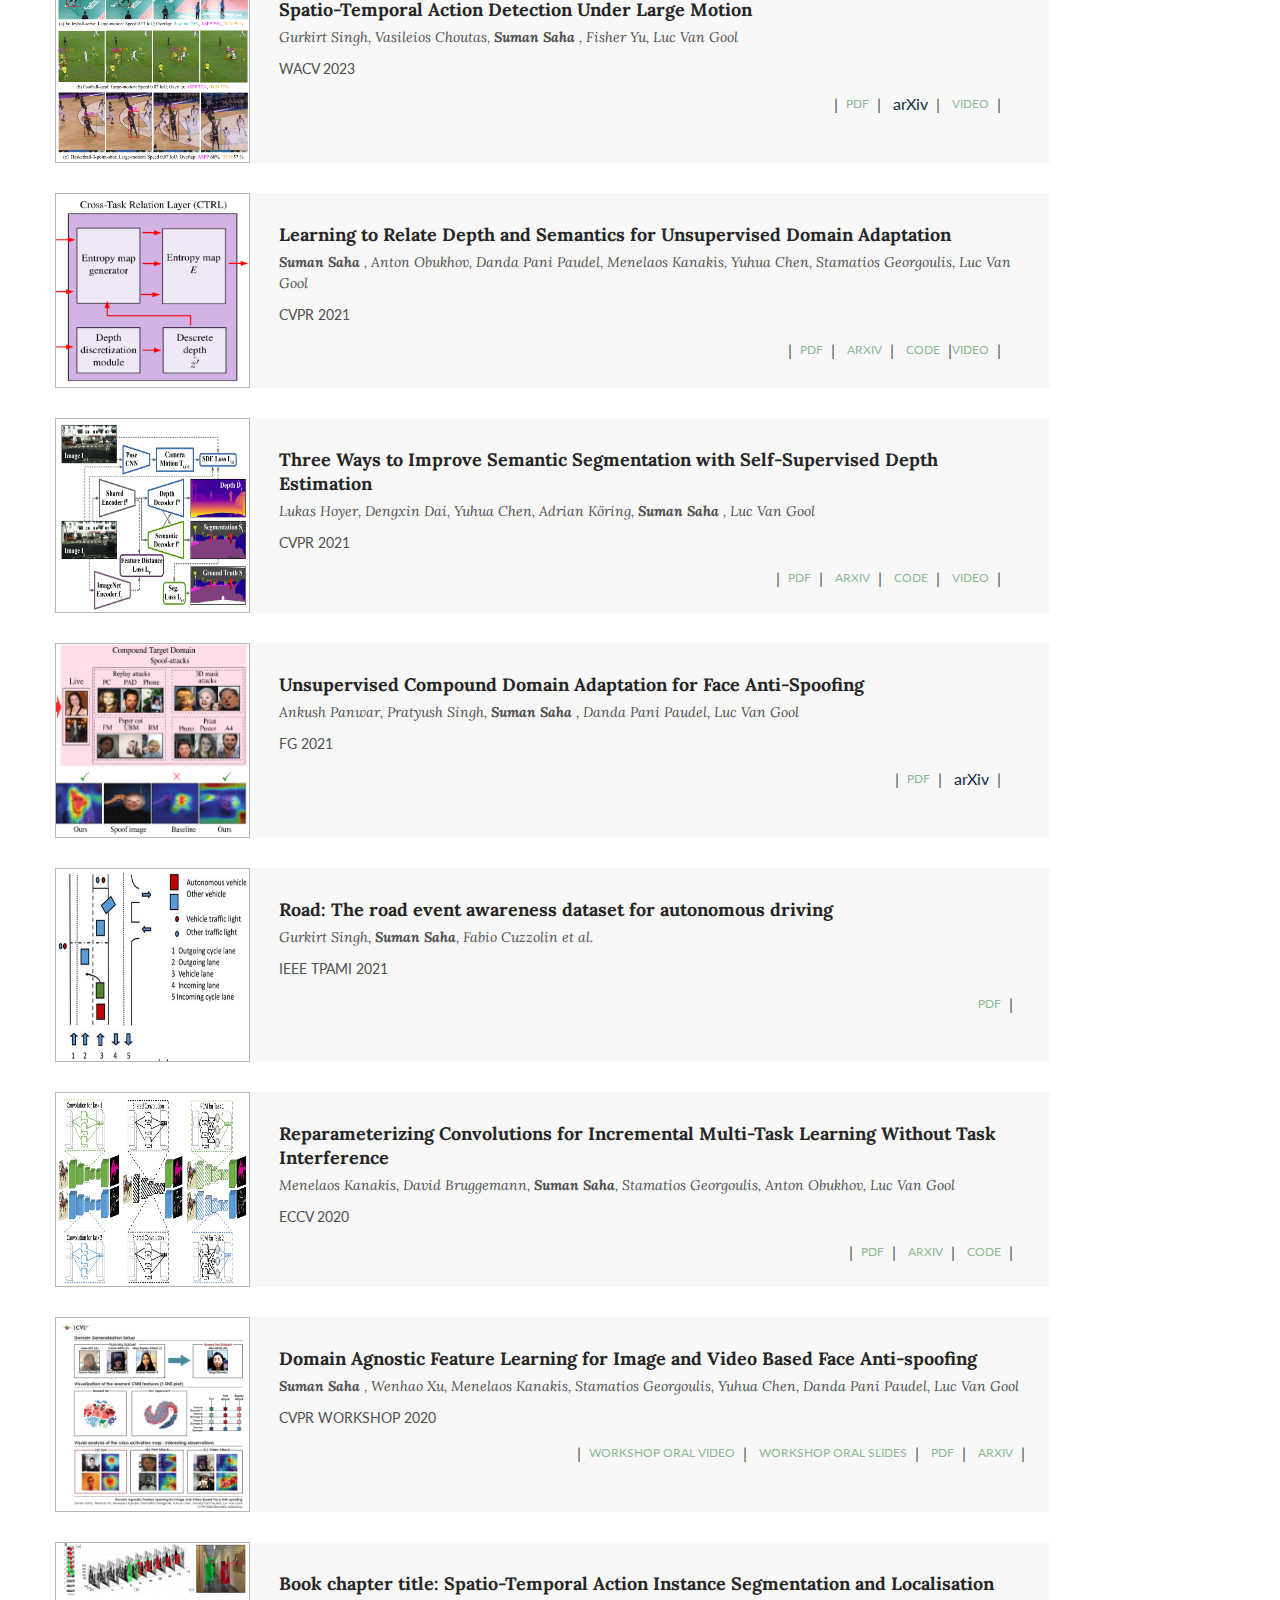
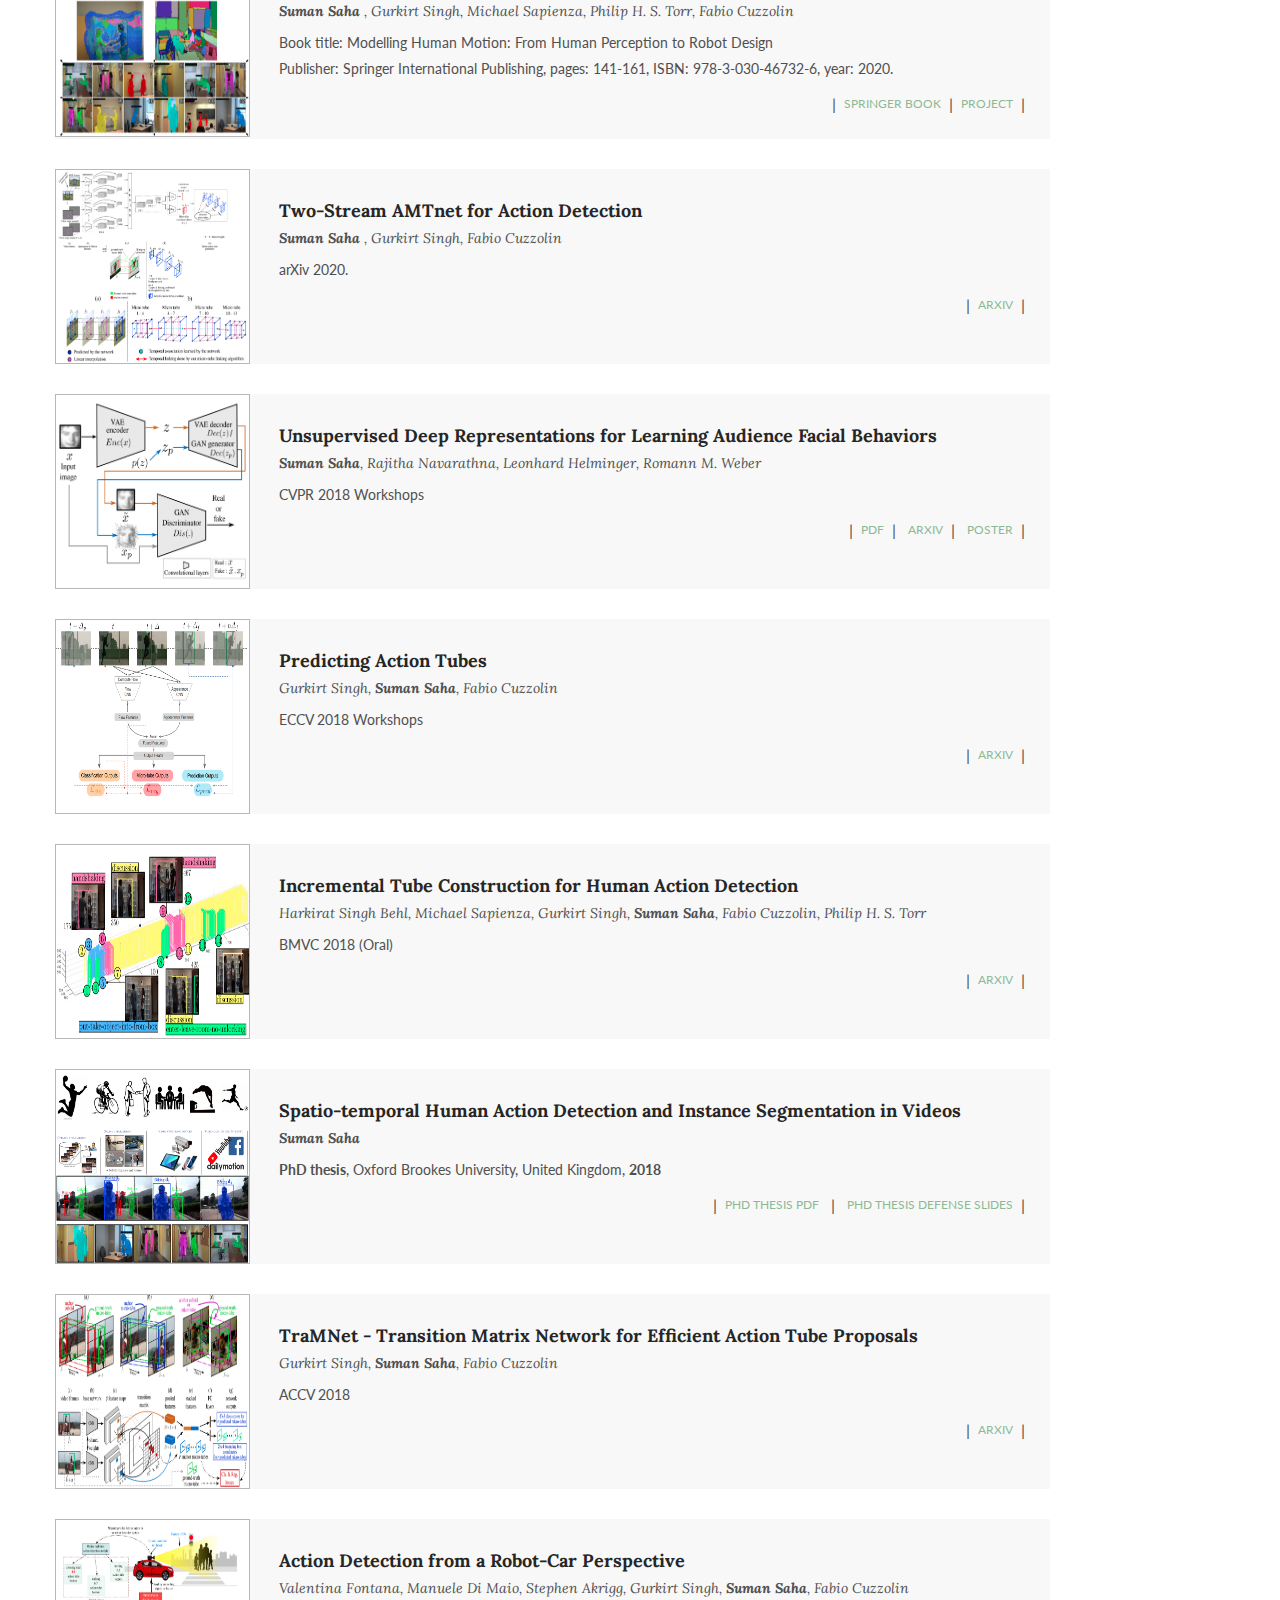
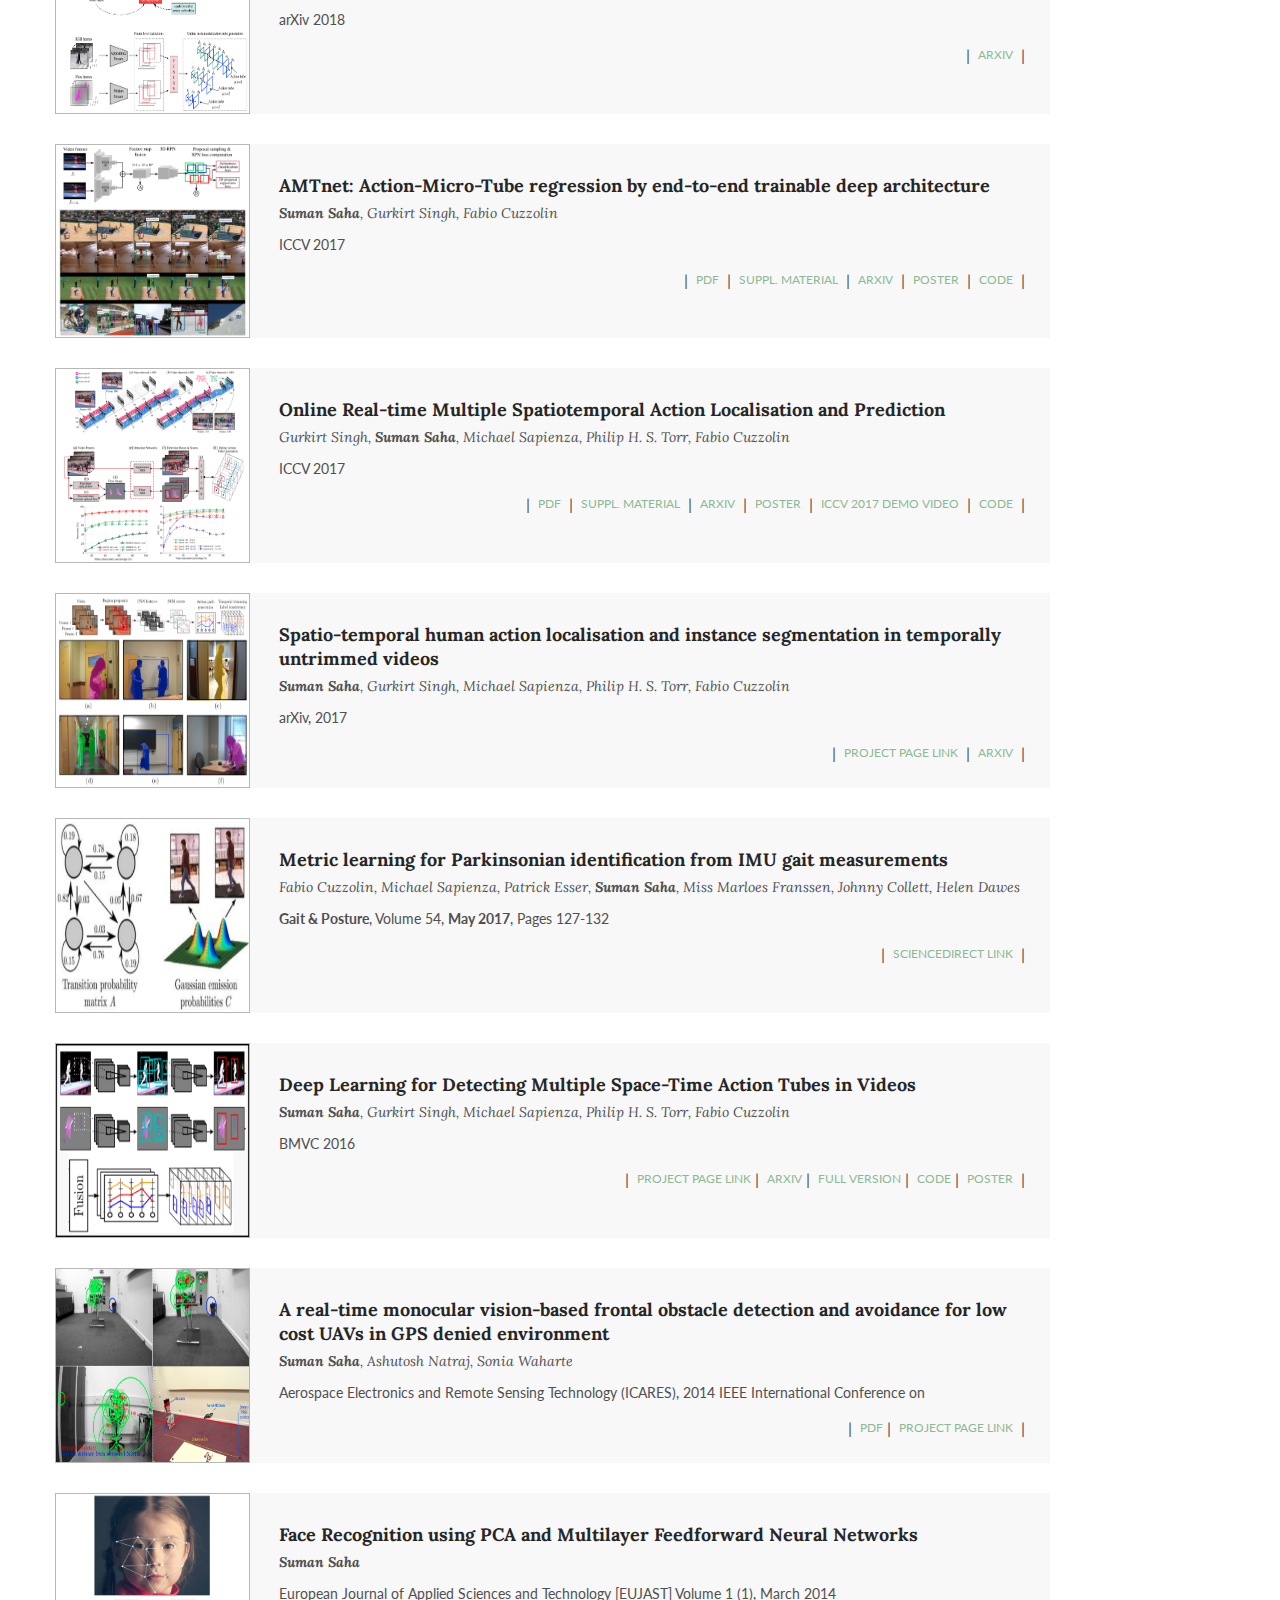
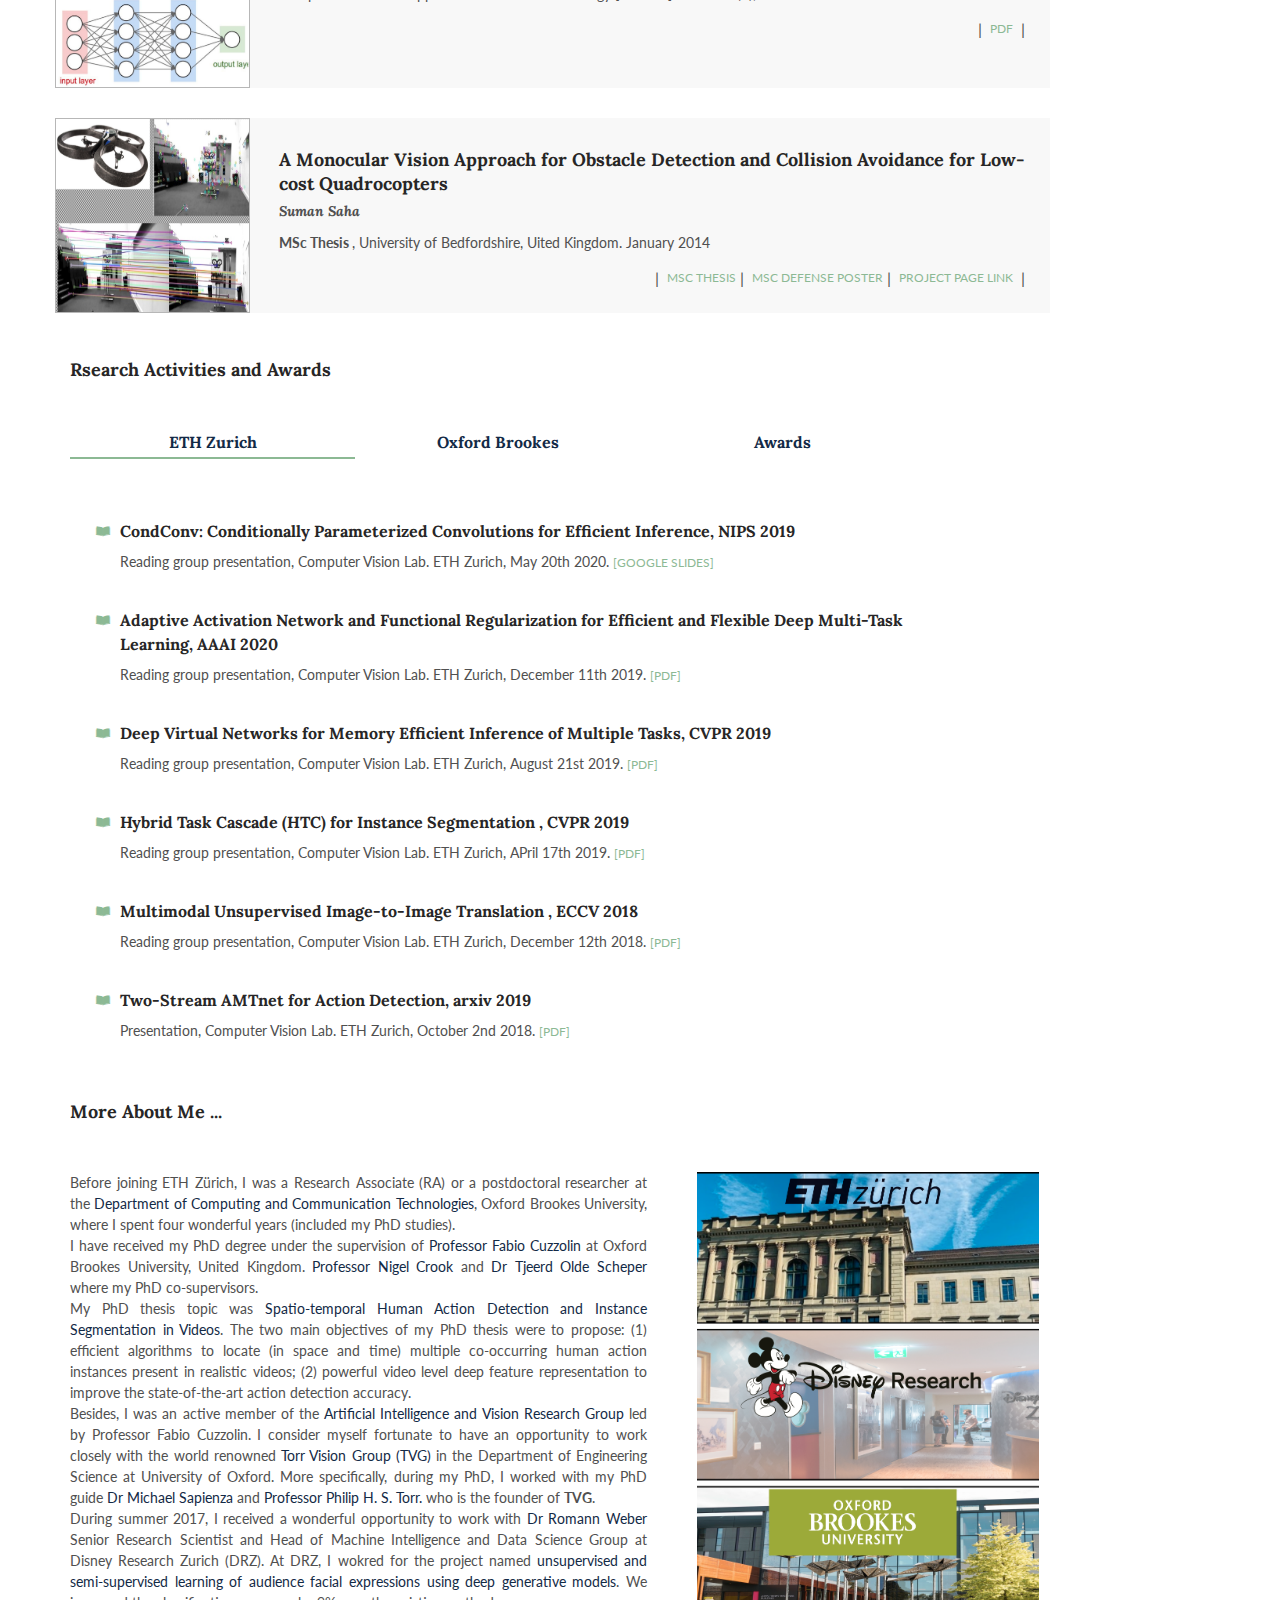
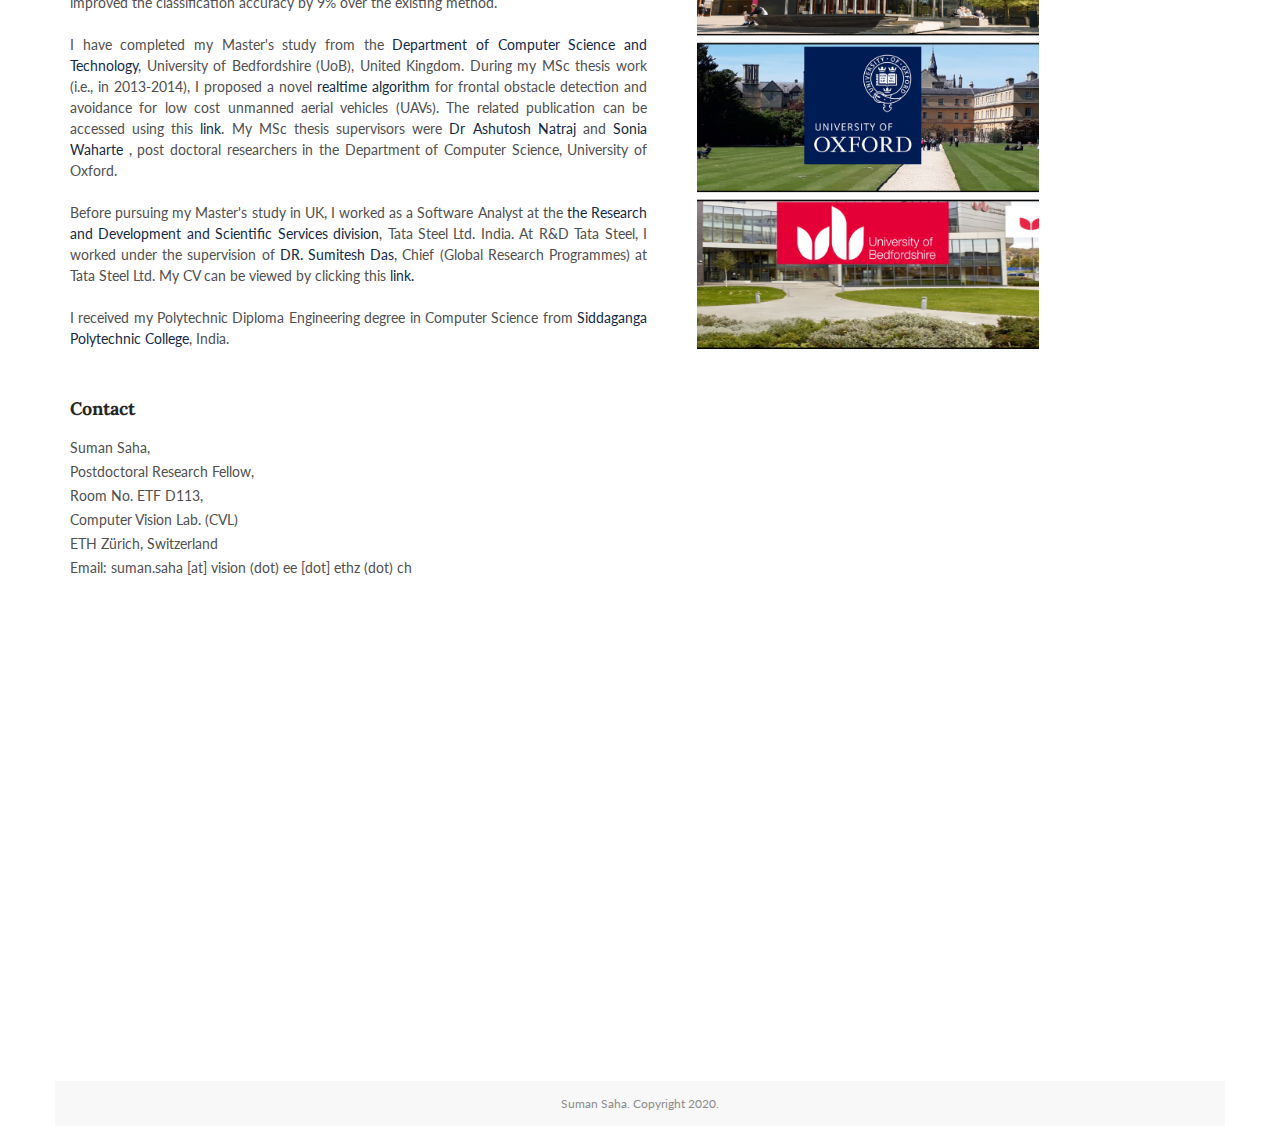
==== commit 113246d2: "updates" ====
--- a/index.html
+++ b/index.html
@@ -201,8 +201,8 @@
 
 
         <img src="pic/about_me/my_pic.png" alt="" width="400">  <!--        I have added this line on March 20 2023-->
-        <h2 class="u-mb-5">Suman Saha</h2>
-        <h3 class="u-mb-5">Postdoctoral Researcher, Computer Vision Lab. ETH Zürich, Switzerland</h3>
+        <h3 class="u-mb-5">Suman Saha</h3>
+        <h4 class="u-mb-5">Postdoctoral Researcher, Computer Vision Lab. ETH Zürich, Switzerland</h4>
 
         <p class="u-mb-10" style="text-align: justify">
           <span class="u-block">
@@ -290,7 +290,7 @@
 <main class="o-main">
 
     <div id="section-news" class="o-container   wow1 fadeIn"  data-contentPosition="5">
-      <h2>News</h2>
+      <h3>News</h3>
       <br>
       <br>
         <!-- News -->
@@ -349,7 +349,7 @@
     <br>
   <!-- PUBLICATIONS -->
   <div id="section-publications" class="o-container   wow1 fadeIn"  data-contentPosition="4">
-    <h2>Publications</h2>
+    <h3>Publications</h3>
     <br>
     <br>
     <div class="c-screen-publications o-screen-publications">
@@ -871,7 +871,7 @@
 <!--      </svg>-->
 <!--      <h2 class="c-section-heading__header">Rsearch Activities and Awards.</h2>-->
 <!--    </div>-->
-    <h2>Rsearch Activities and Awards</h2>
+    <h3>Rsearch Activities and Awards</h3>
     <br>
     <br>
     <div class="c-screen-teaching o-screen-teaching">
@@ -1304,7 +1304,7 @@
 <!--      <h2 class="c-section-heading__header"> Read More ...</h2>-->
 <!--    </div>-->
 
-    <h2> More About Me ... </h2>
+    <h3> More About Me ... </h3>
 <!--    <h2 class="c-section-heading__header"> Read More ...</h2>-->
      <br>
     <br>
@@ -1431,7 +1431,7 @@
 <!--    </div>-->
 
 <!--    <h2 class="c-section-heading__header">Contact</h2>-->
-    <h2>Contact</h2>
+    <h3>Contact</h3>
 <!--      <br> <br>-->
     <div class="c-screen-contact o-screen-contact">
       <div class="o-screen-contact__col-info">
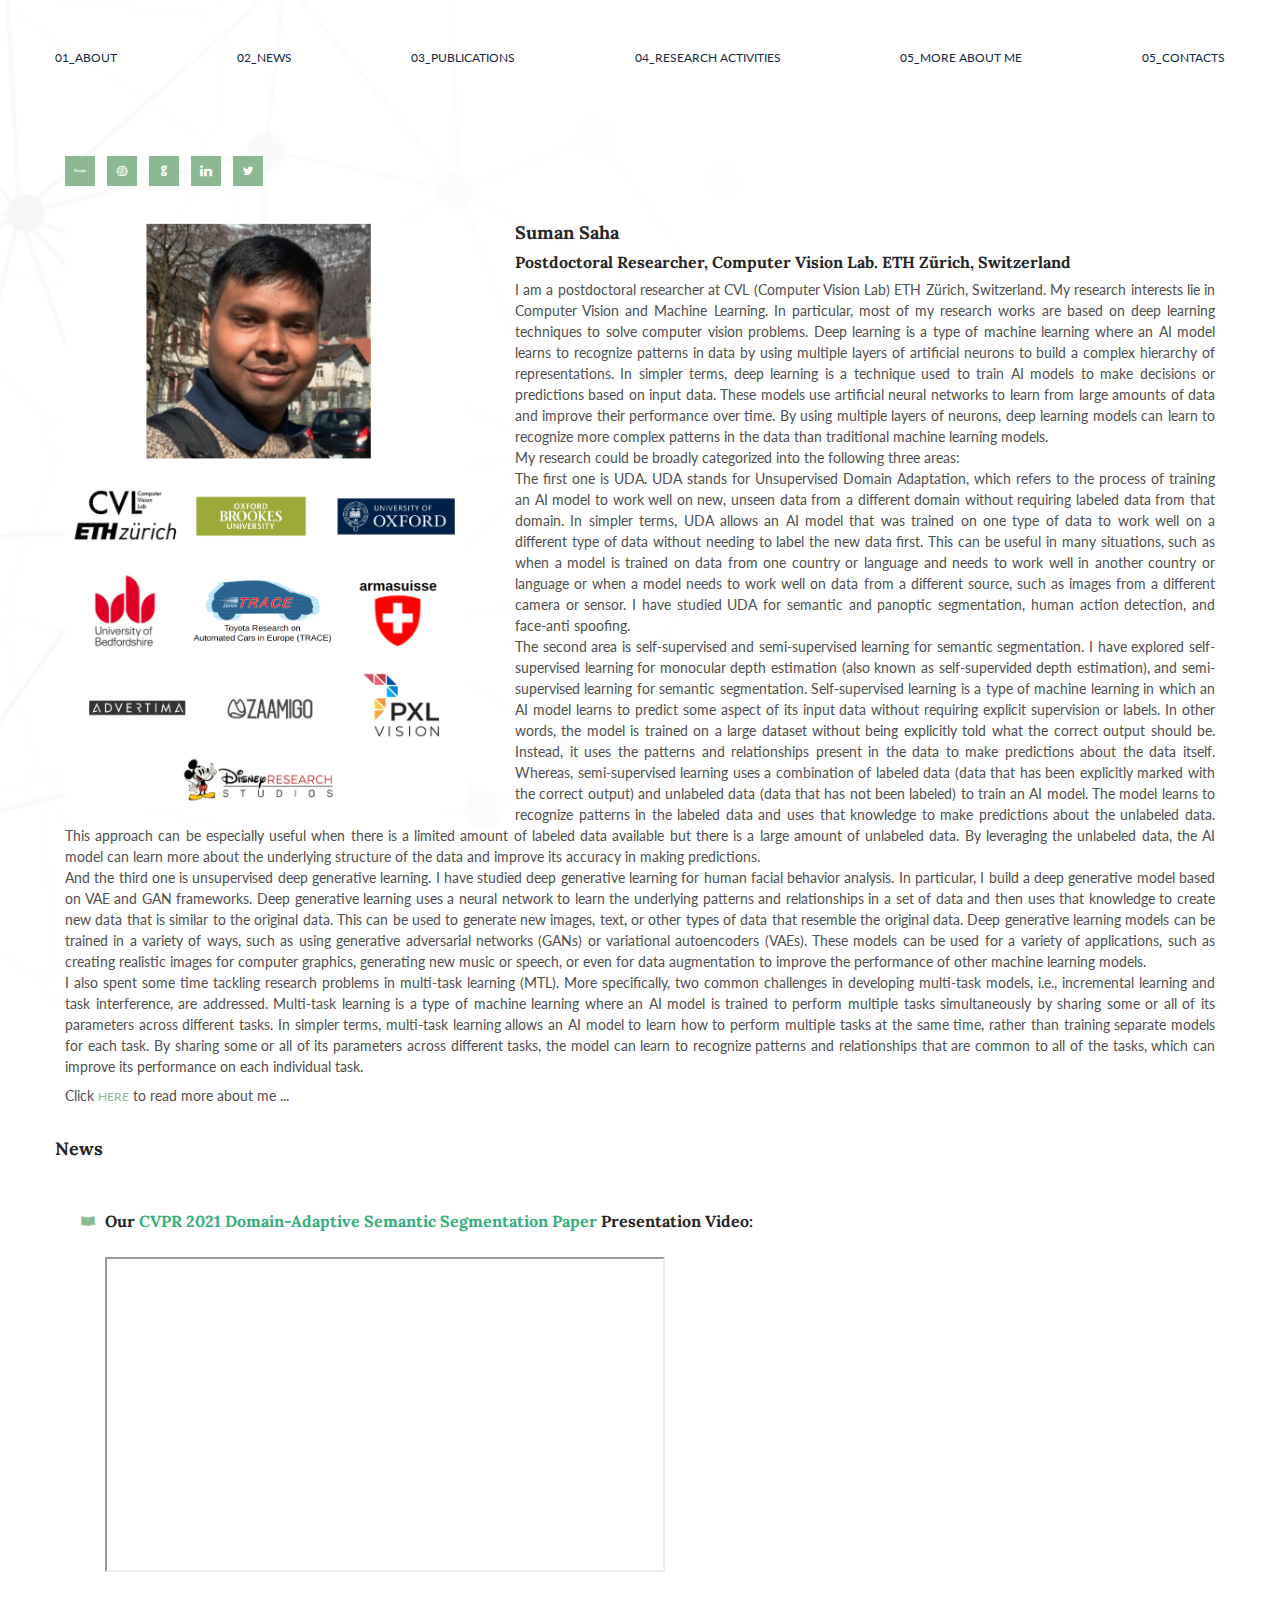
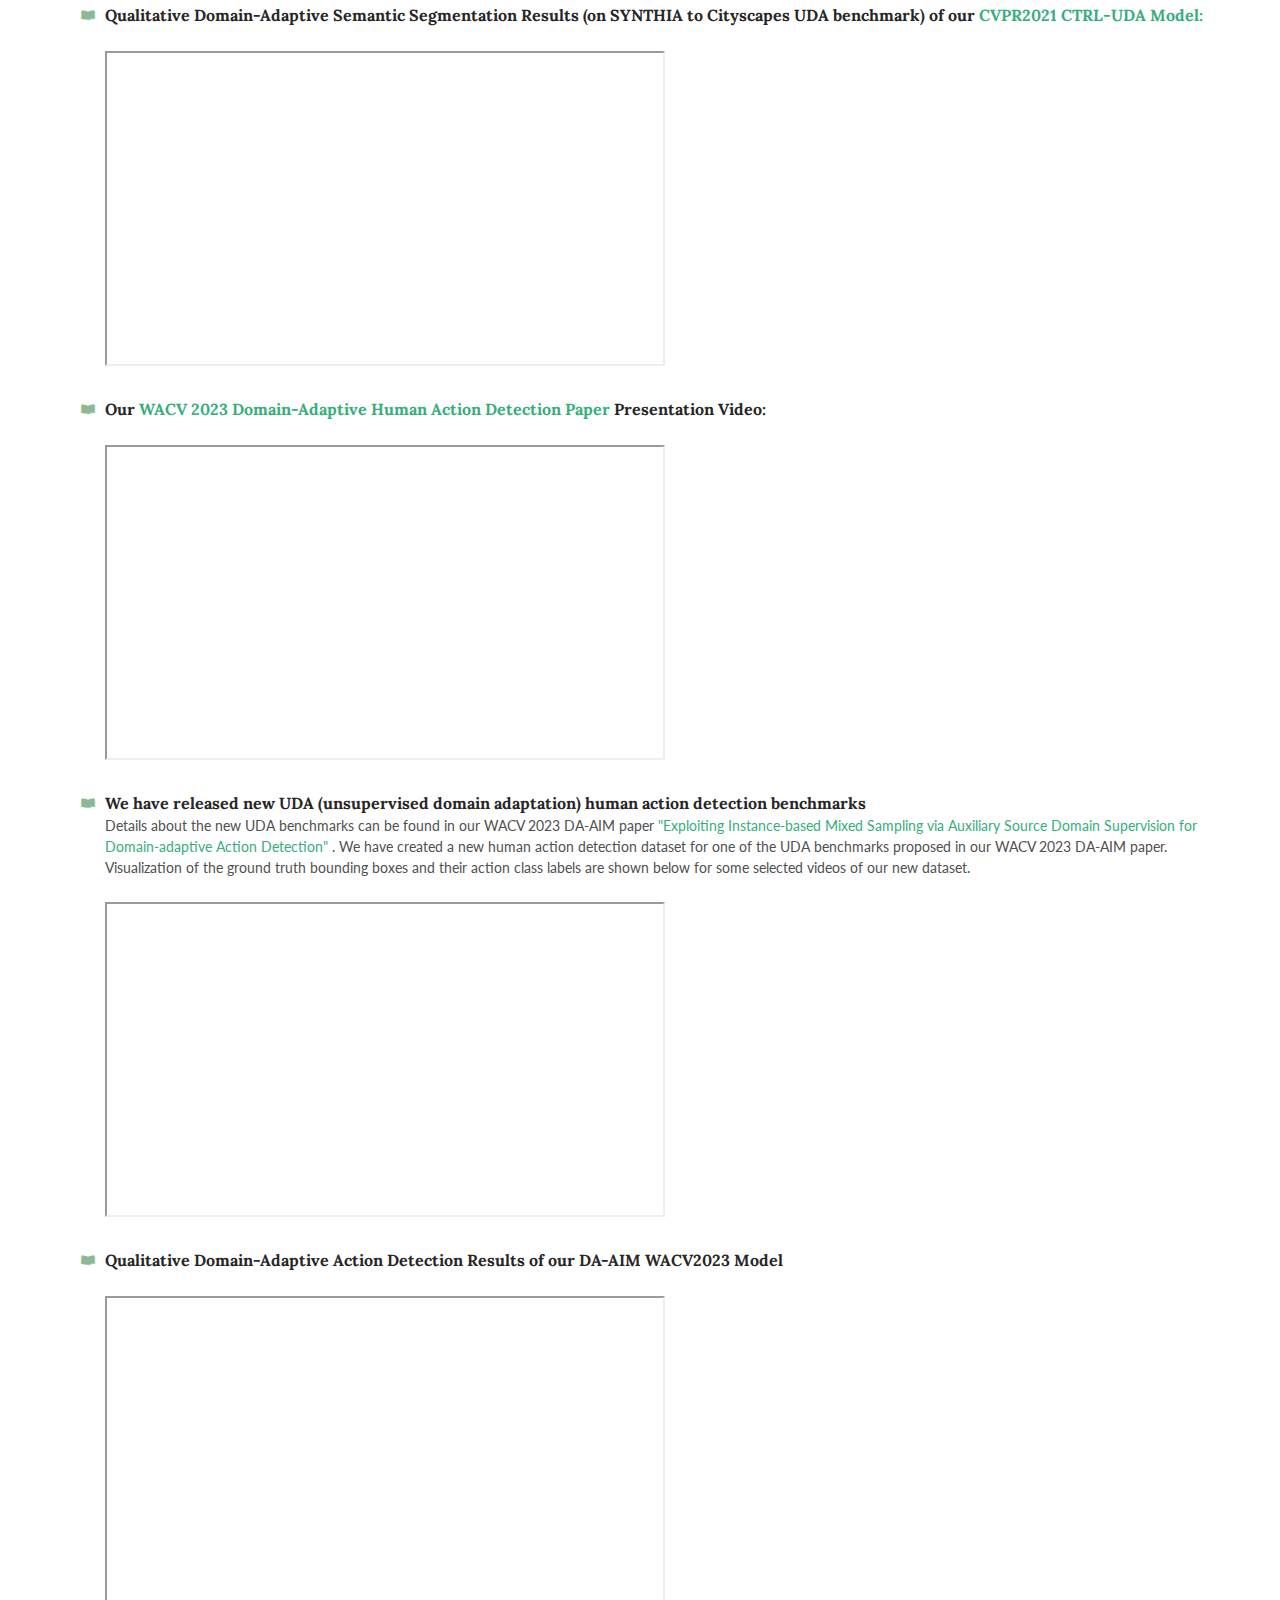
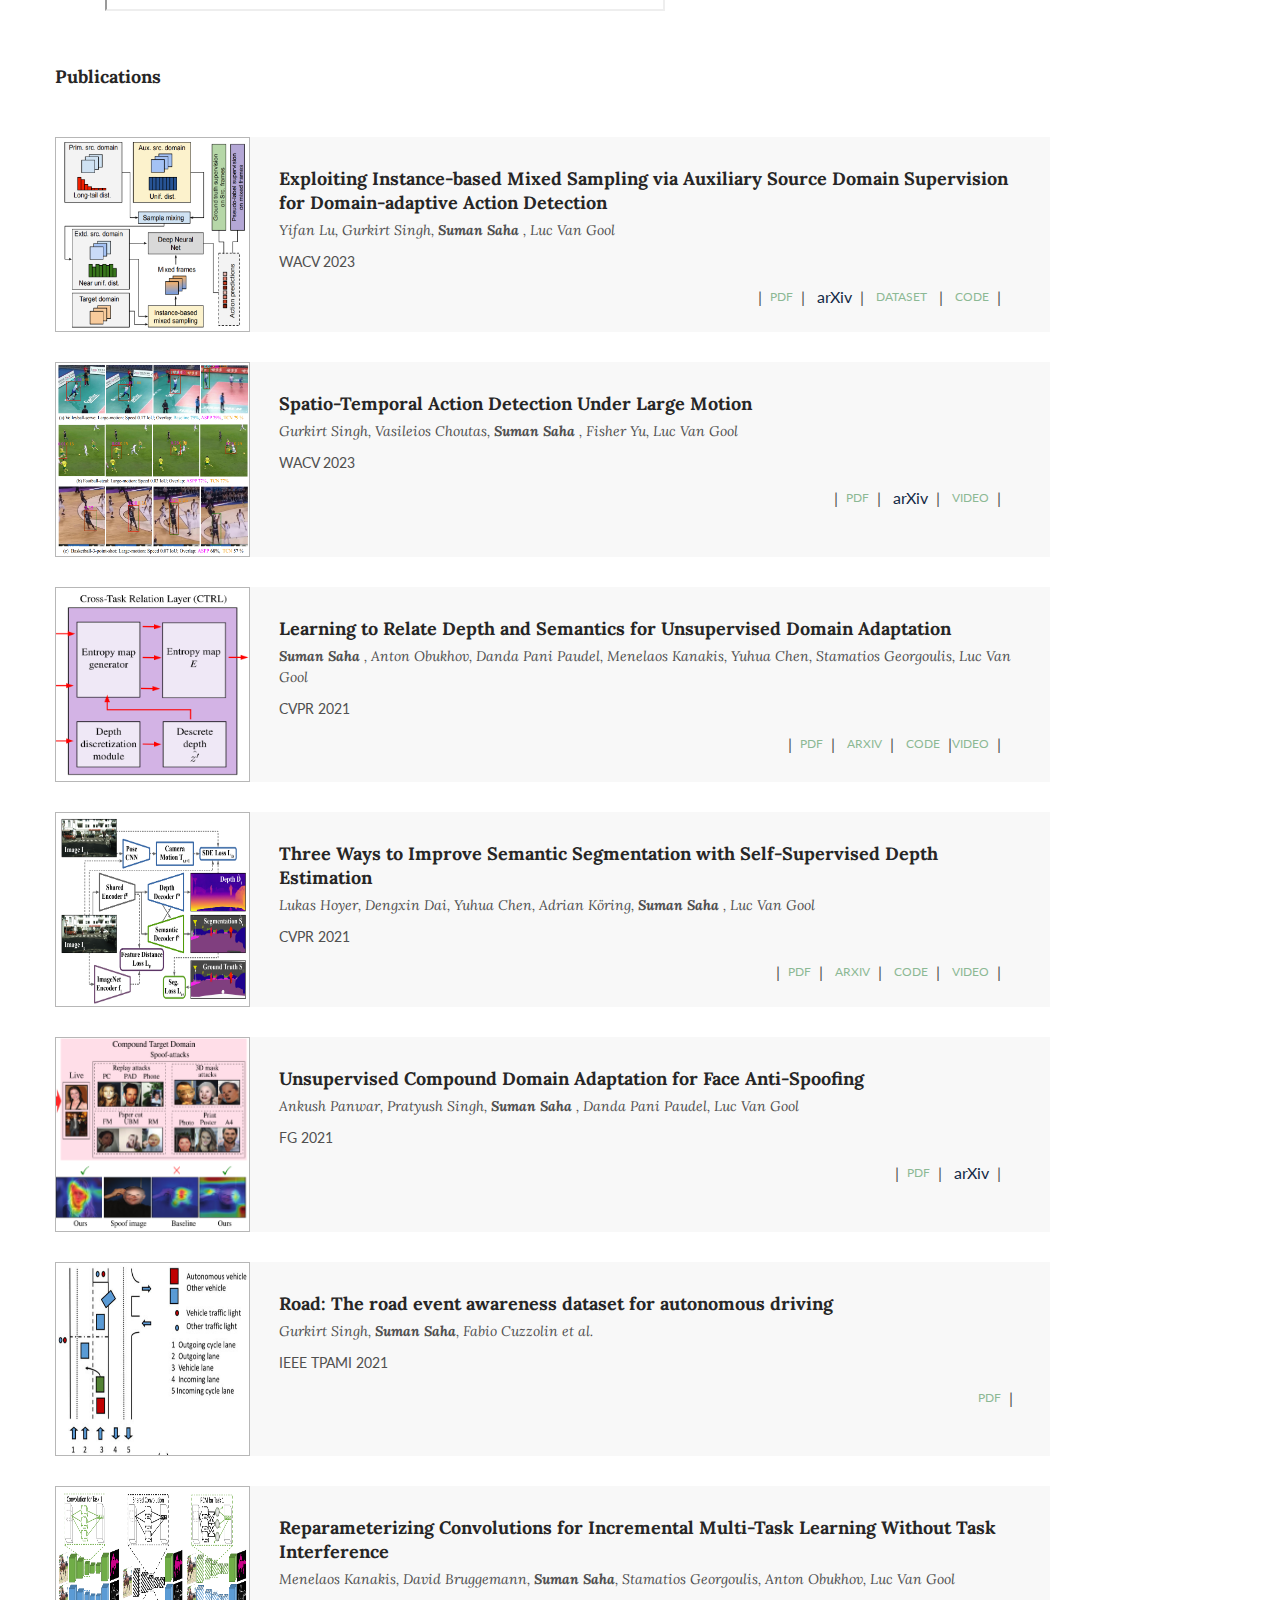
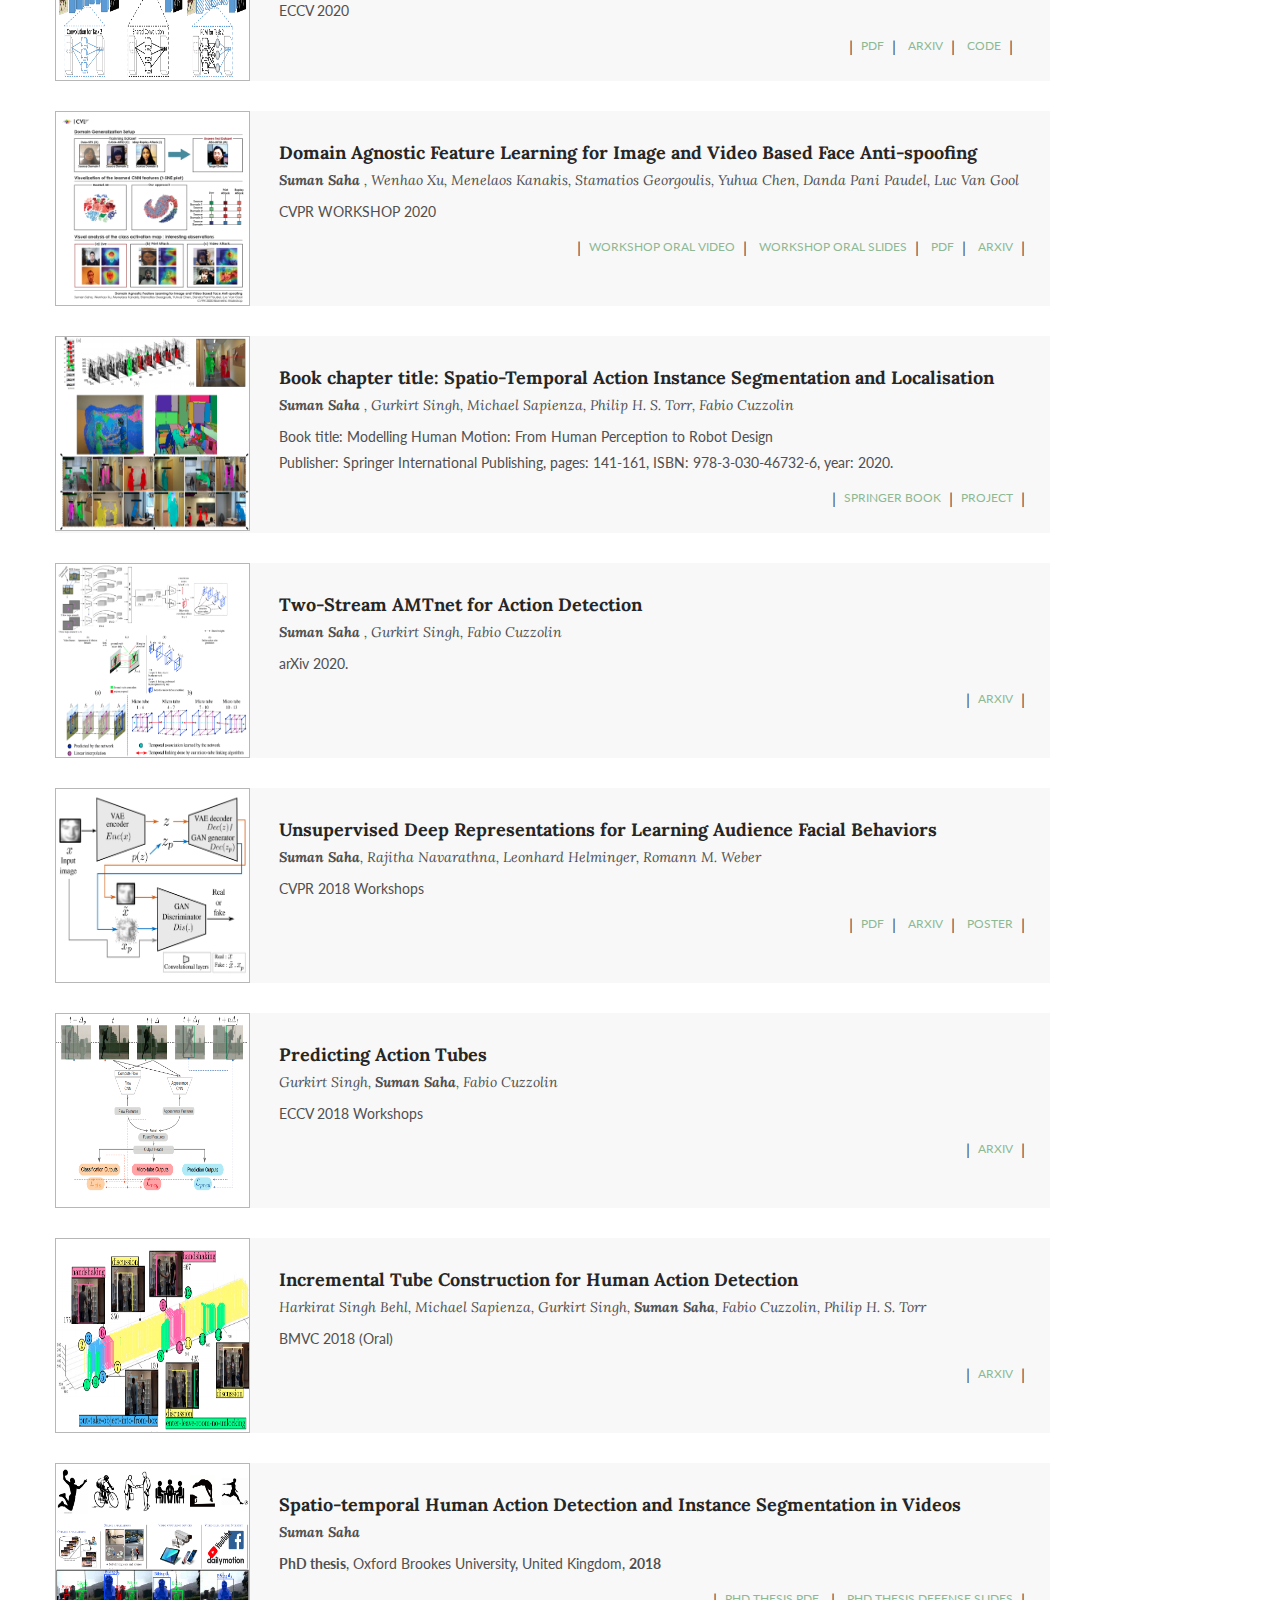
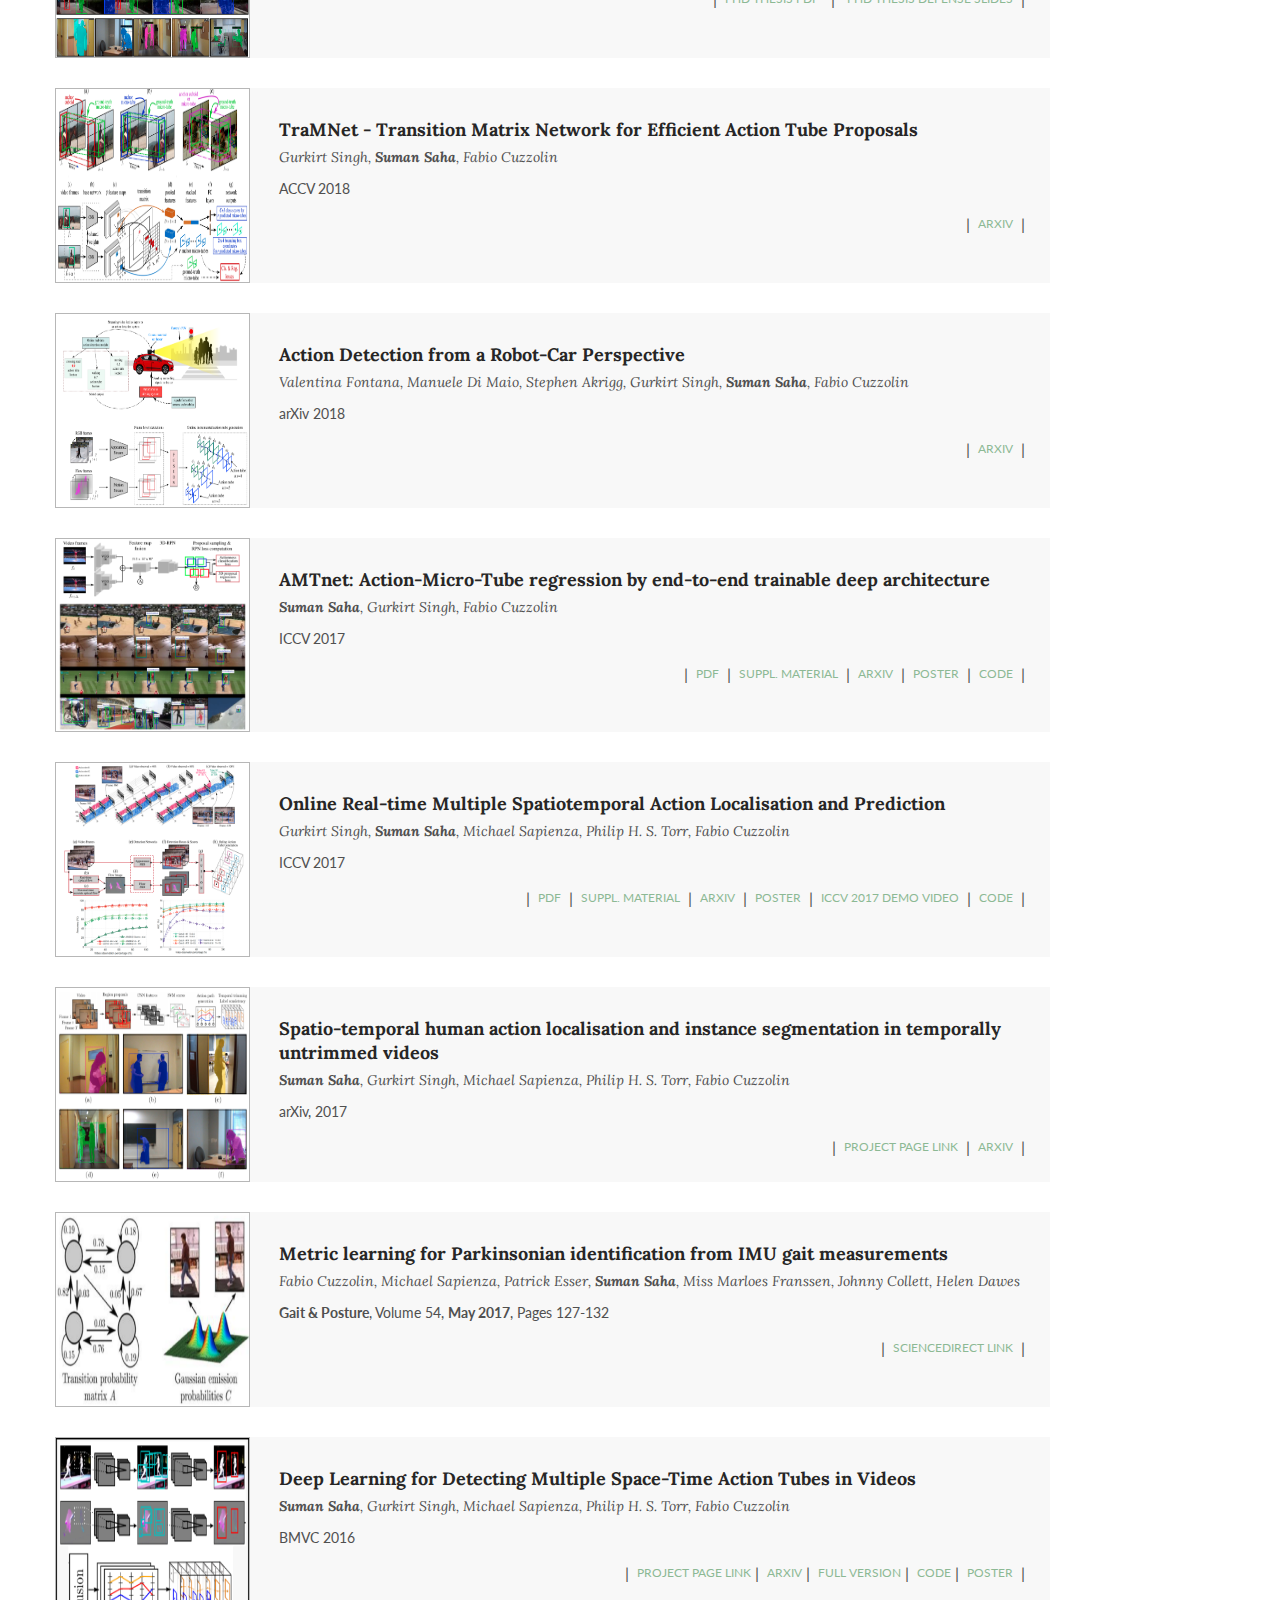
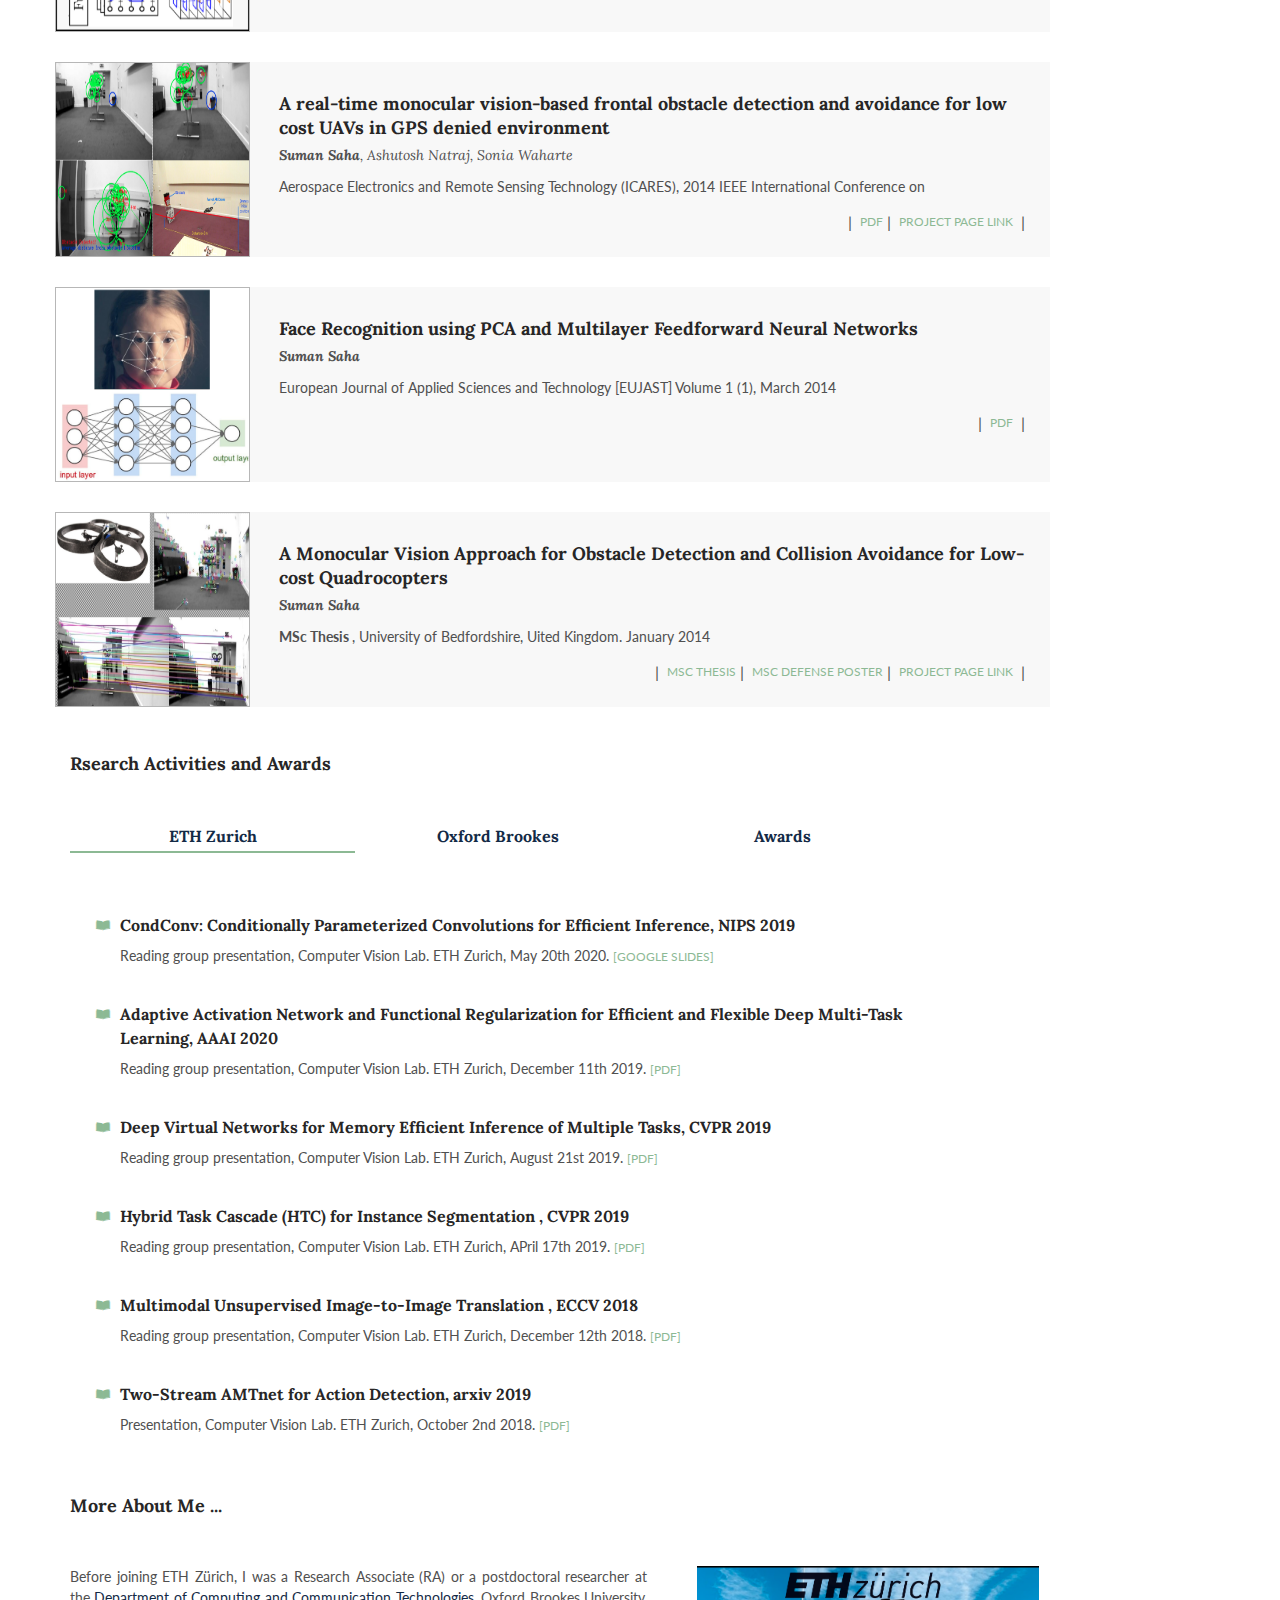
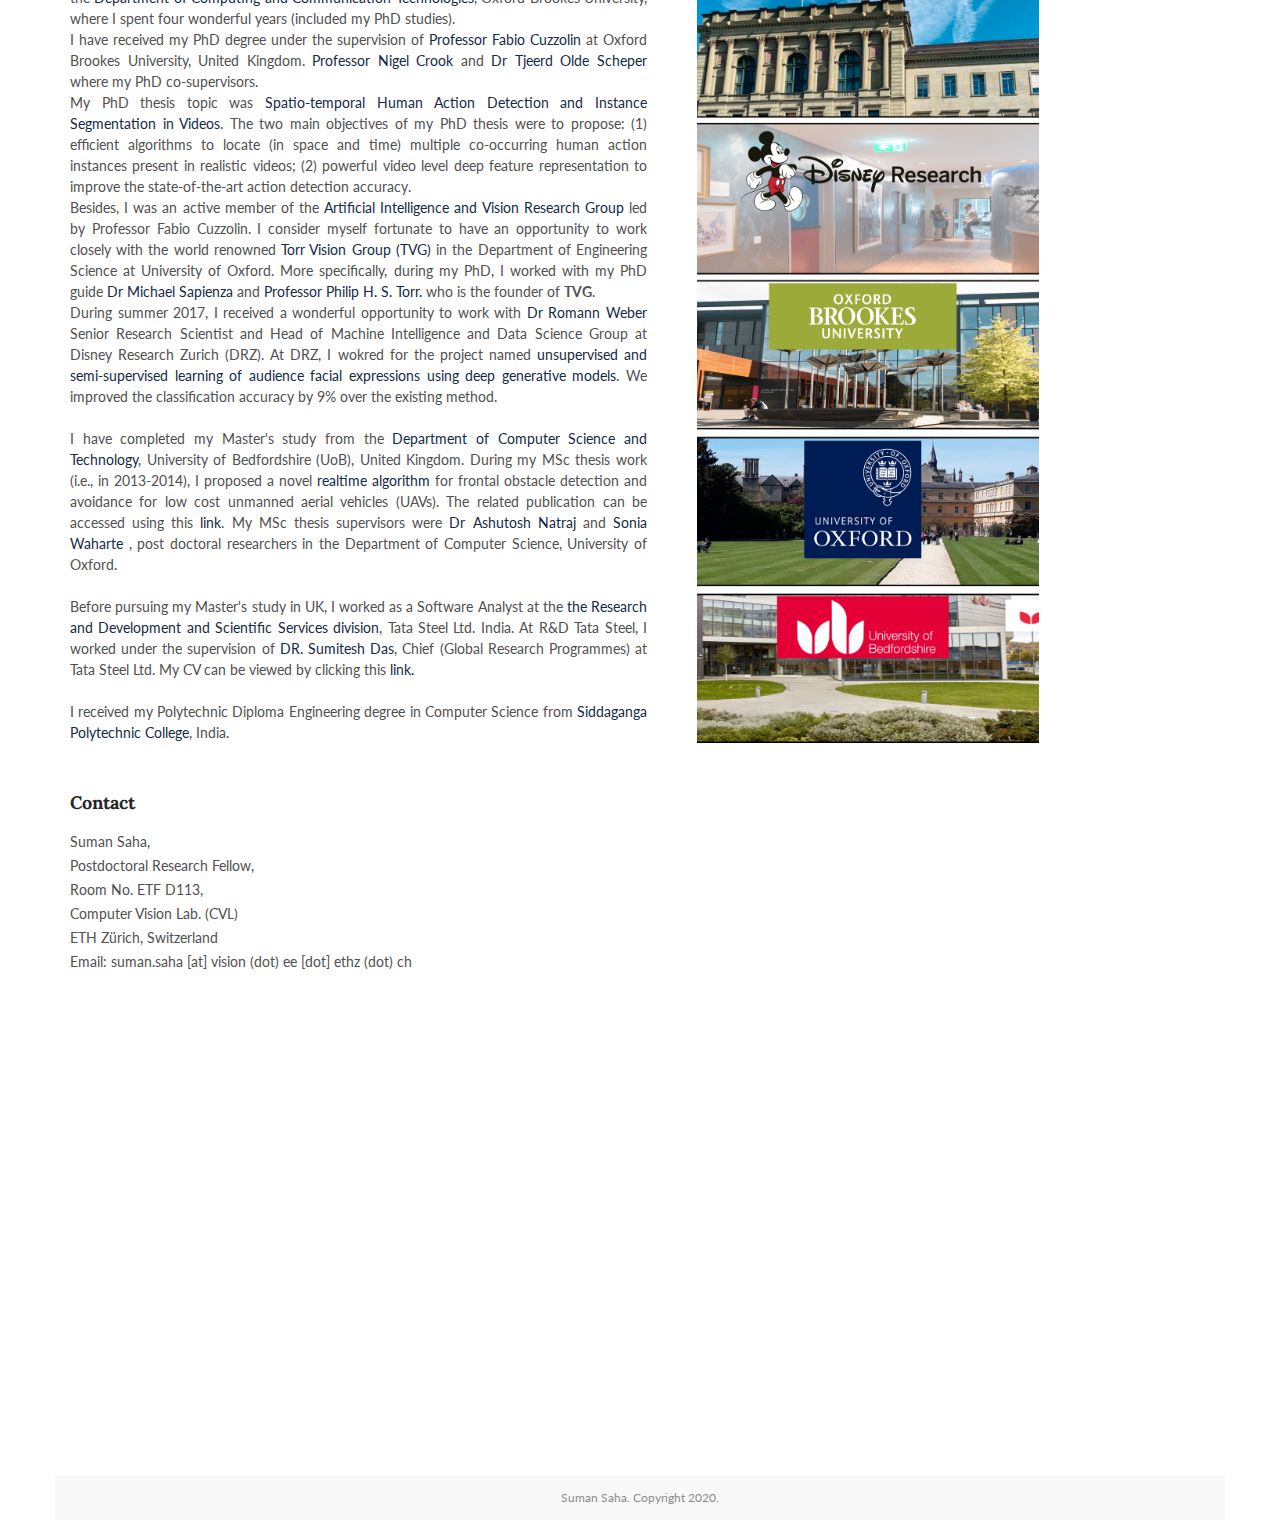
==== commit dac40843: "wacv2023 yifan presentation video added" ====
--- a/index.html
+++ b/index.html
@@ -316,6 +316,16 @@
                           allow="accelerometer; autoplay; encrypted-media; gyroscope; picture-in-picture" allowfullscreen></iframe>
                 </li>
 
+
+                <li>
+                  <h4> Our
+                    <a style="color:#36AE7C;" target="_blank" href="https://openaccess.thecvf.com/content/WACV2023/html/Lu_Exploiting_Instance-Based_Mixed_Sampling_via_Auxiliary_Source_Domain_Supervision_for_WACV_2023_paper.html" >
+                        WACV 2023 Domain-Adaptive Human Action Detection Paper </a> Presentation Video:  </h4>
+                  <br>
+                   <iframe width="560" height="315" src="https://www.youtube.com/embed/RXOlRuVNei0"
+                          allow="accelerometer; autoplay; encrypted-media; gyroscope; picture-in-picture" allowfullscreen></iframe>
+                </li>
+
                 <li>
                   <h4> We have released new UDA (unsupervised domain adaptation) human action detection benchmarks </h4>
                   <p>
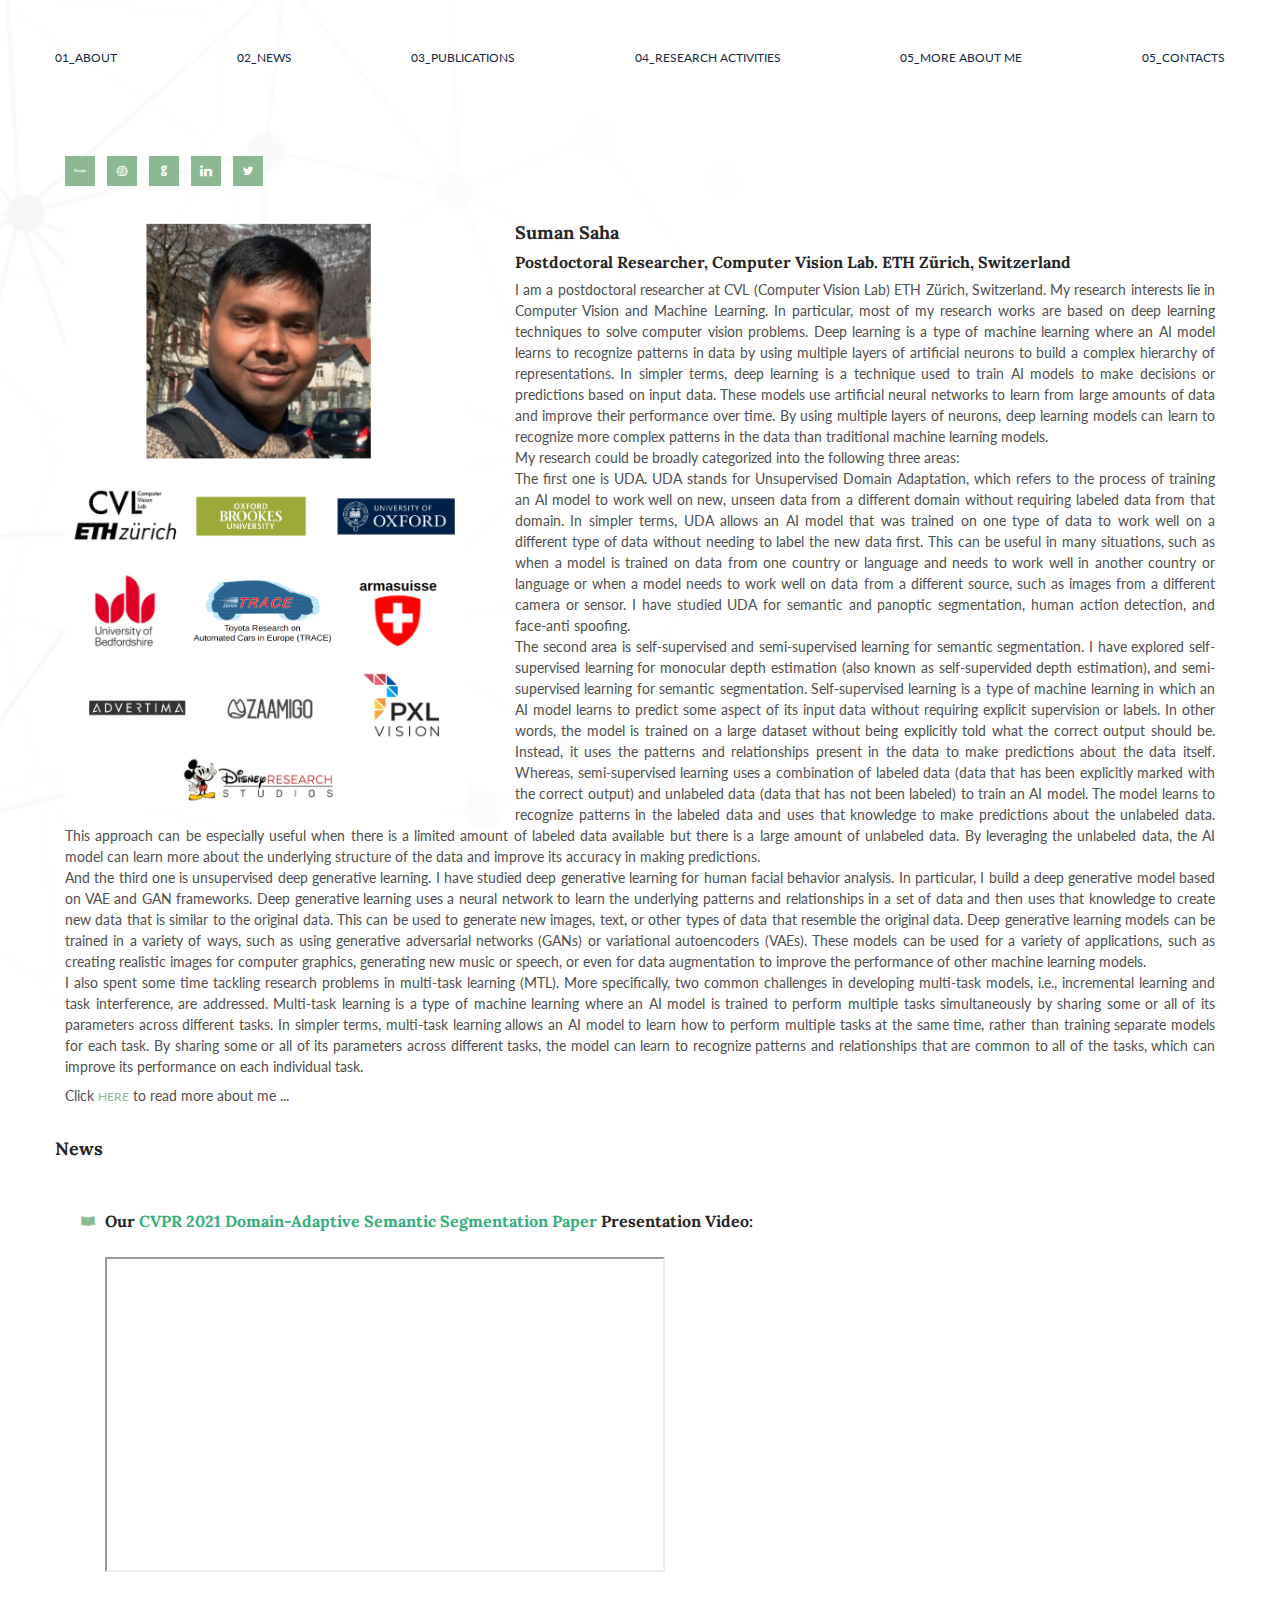
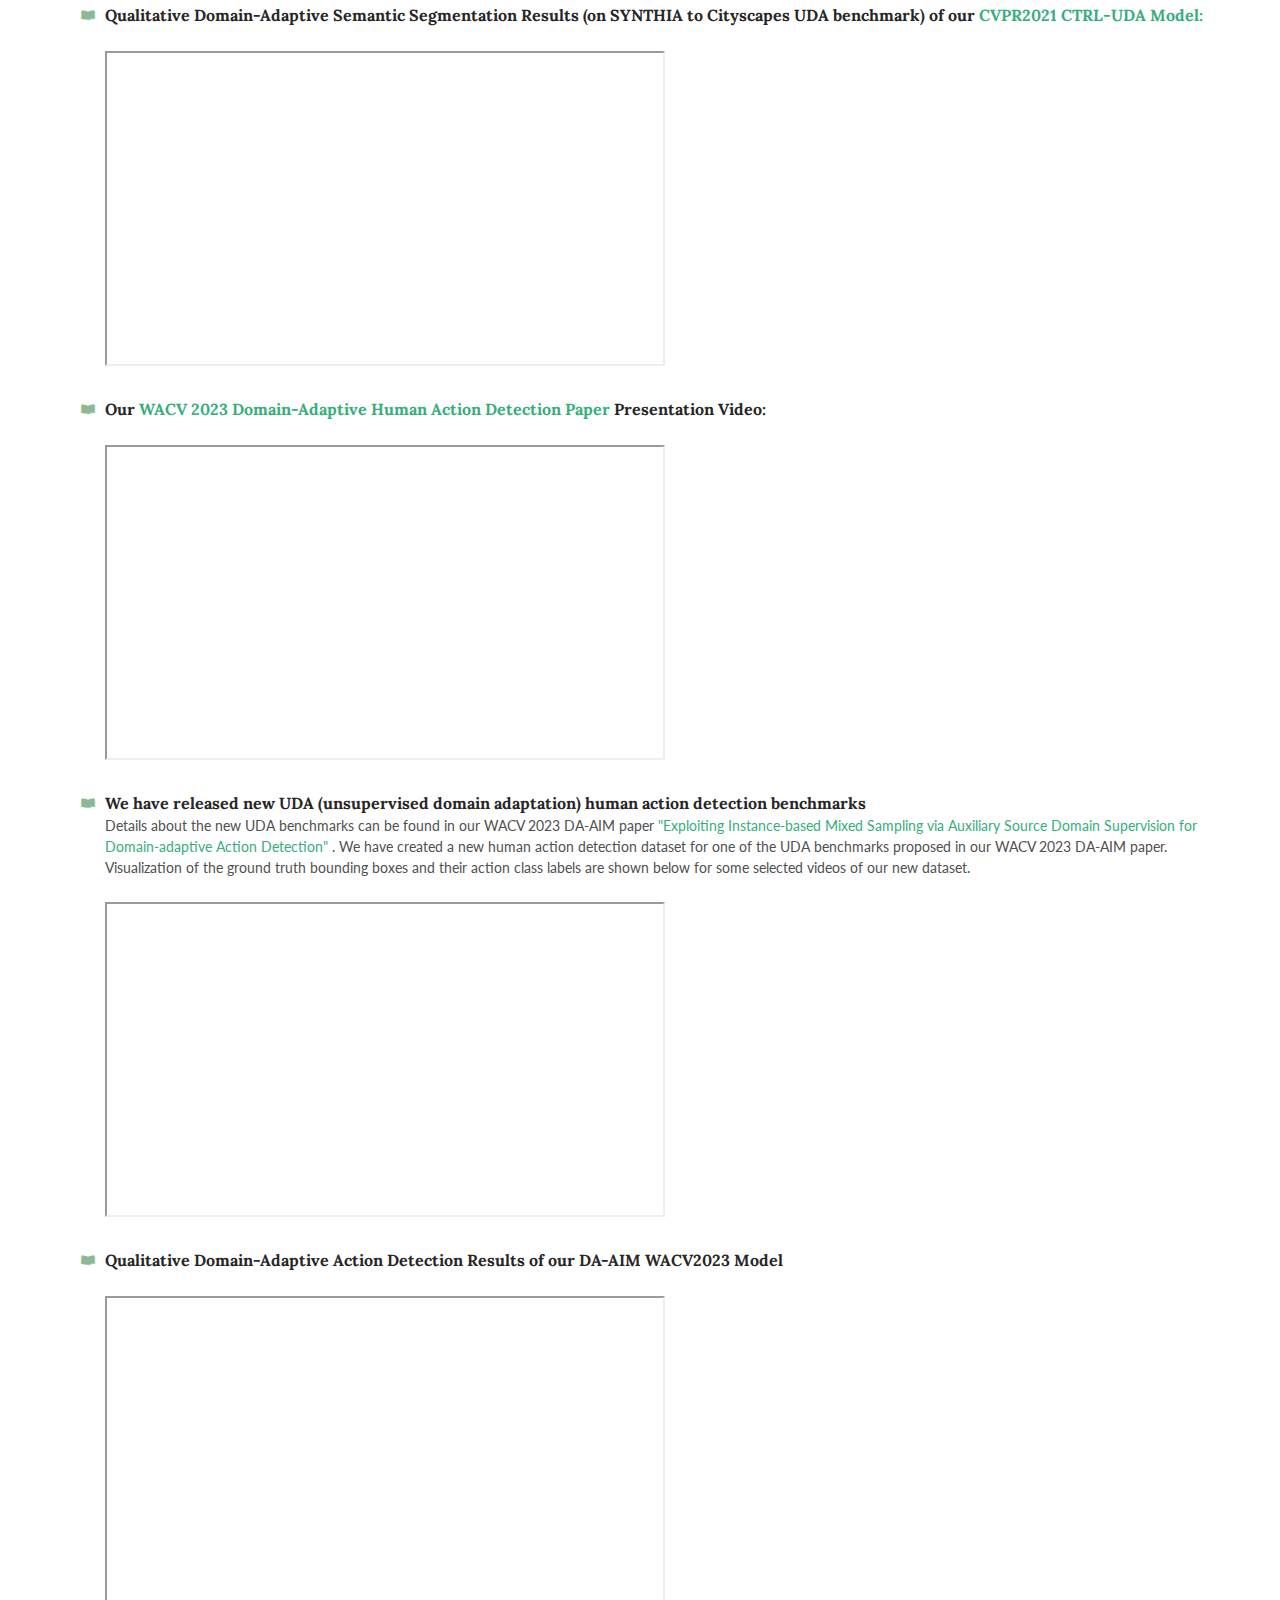
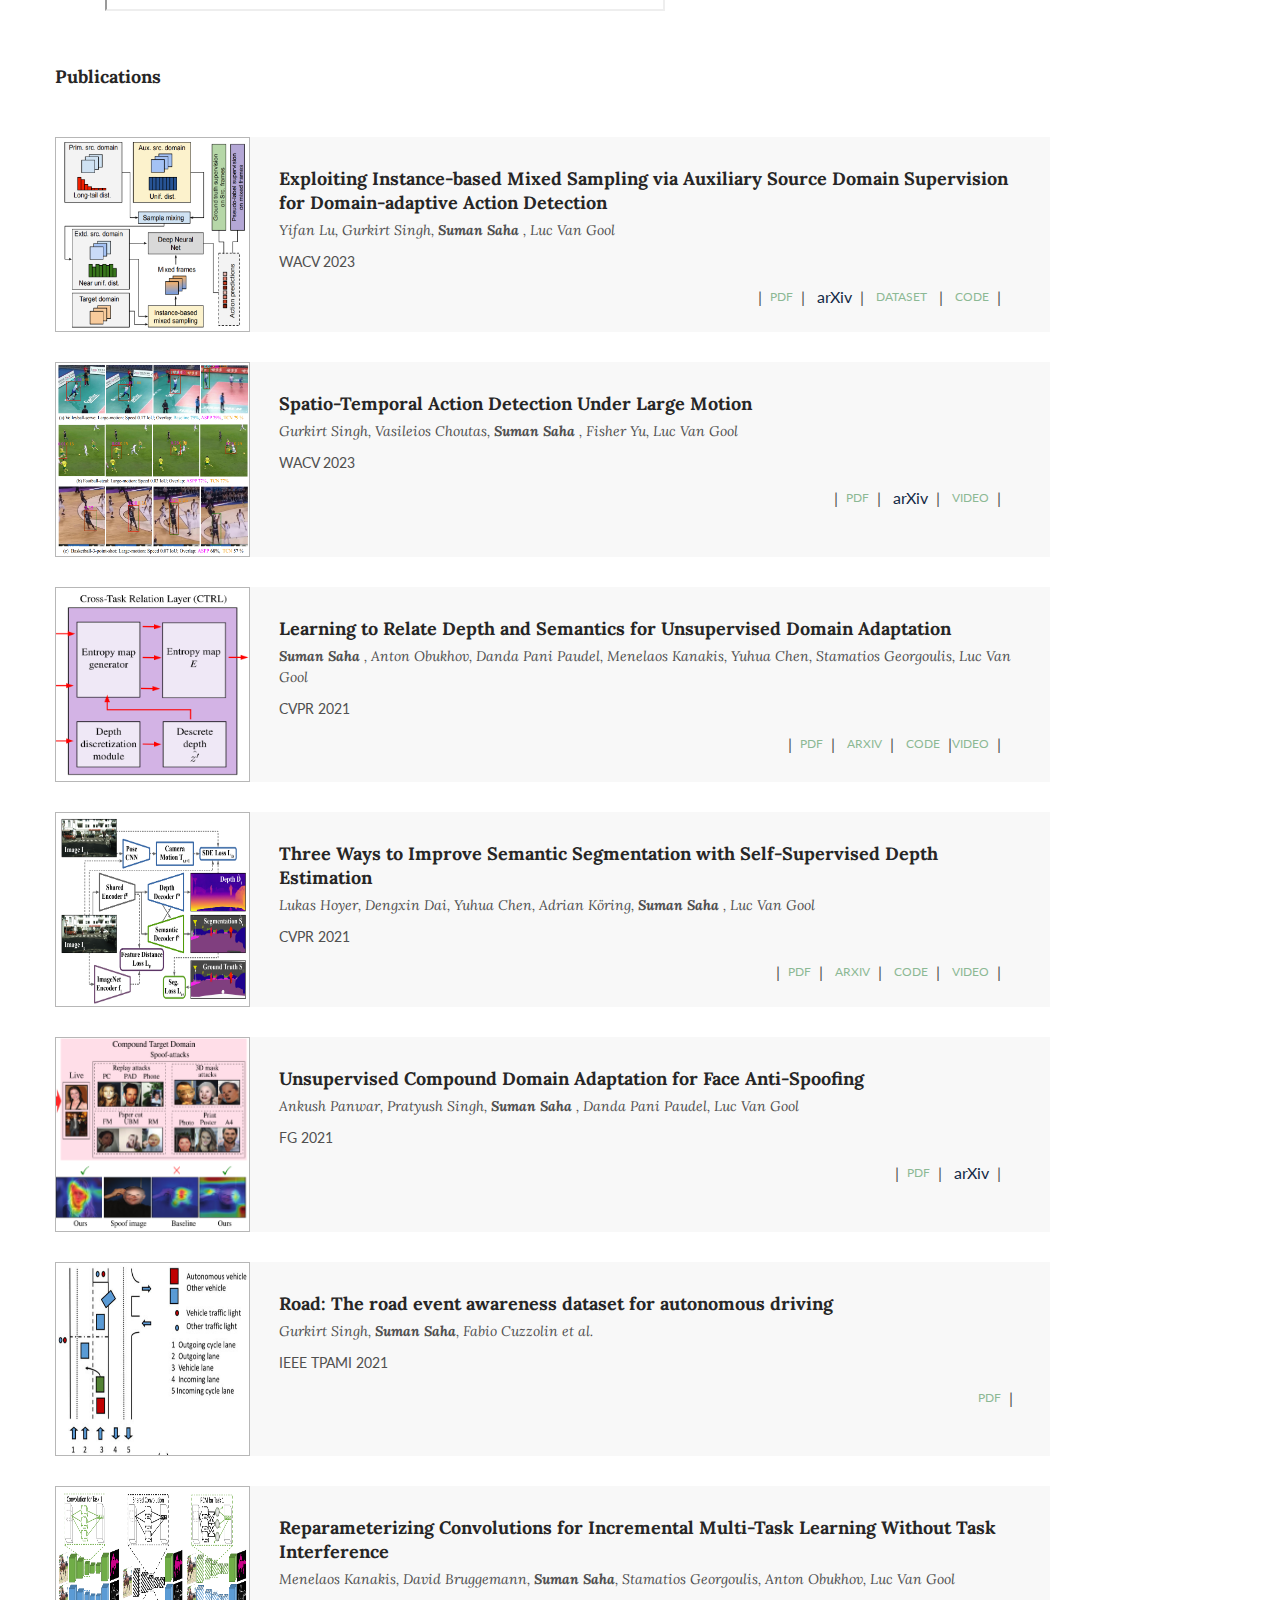
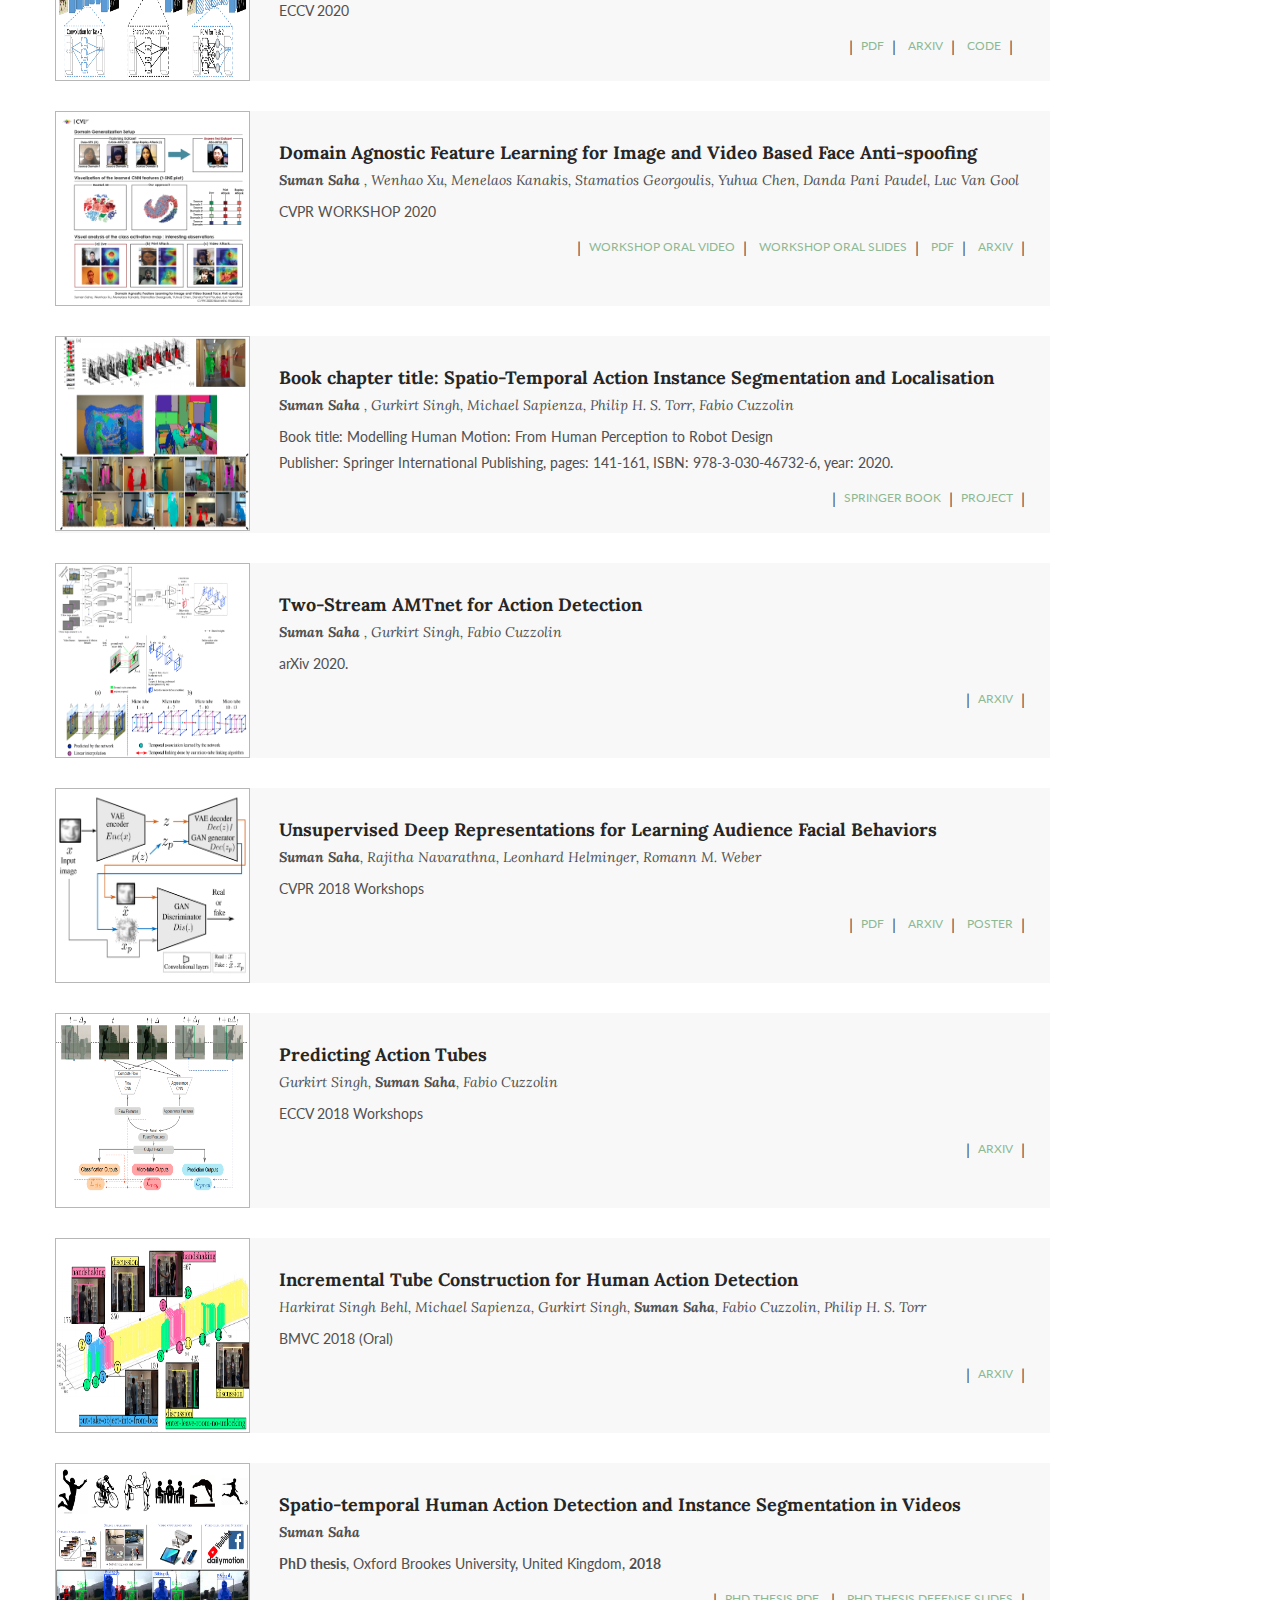
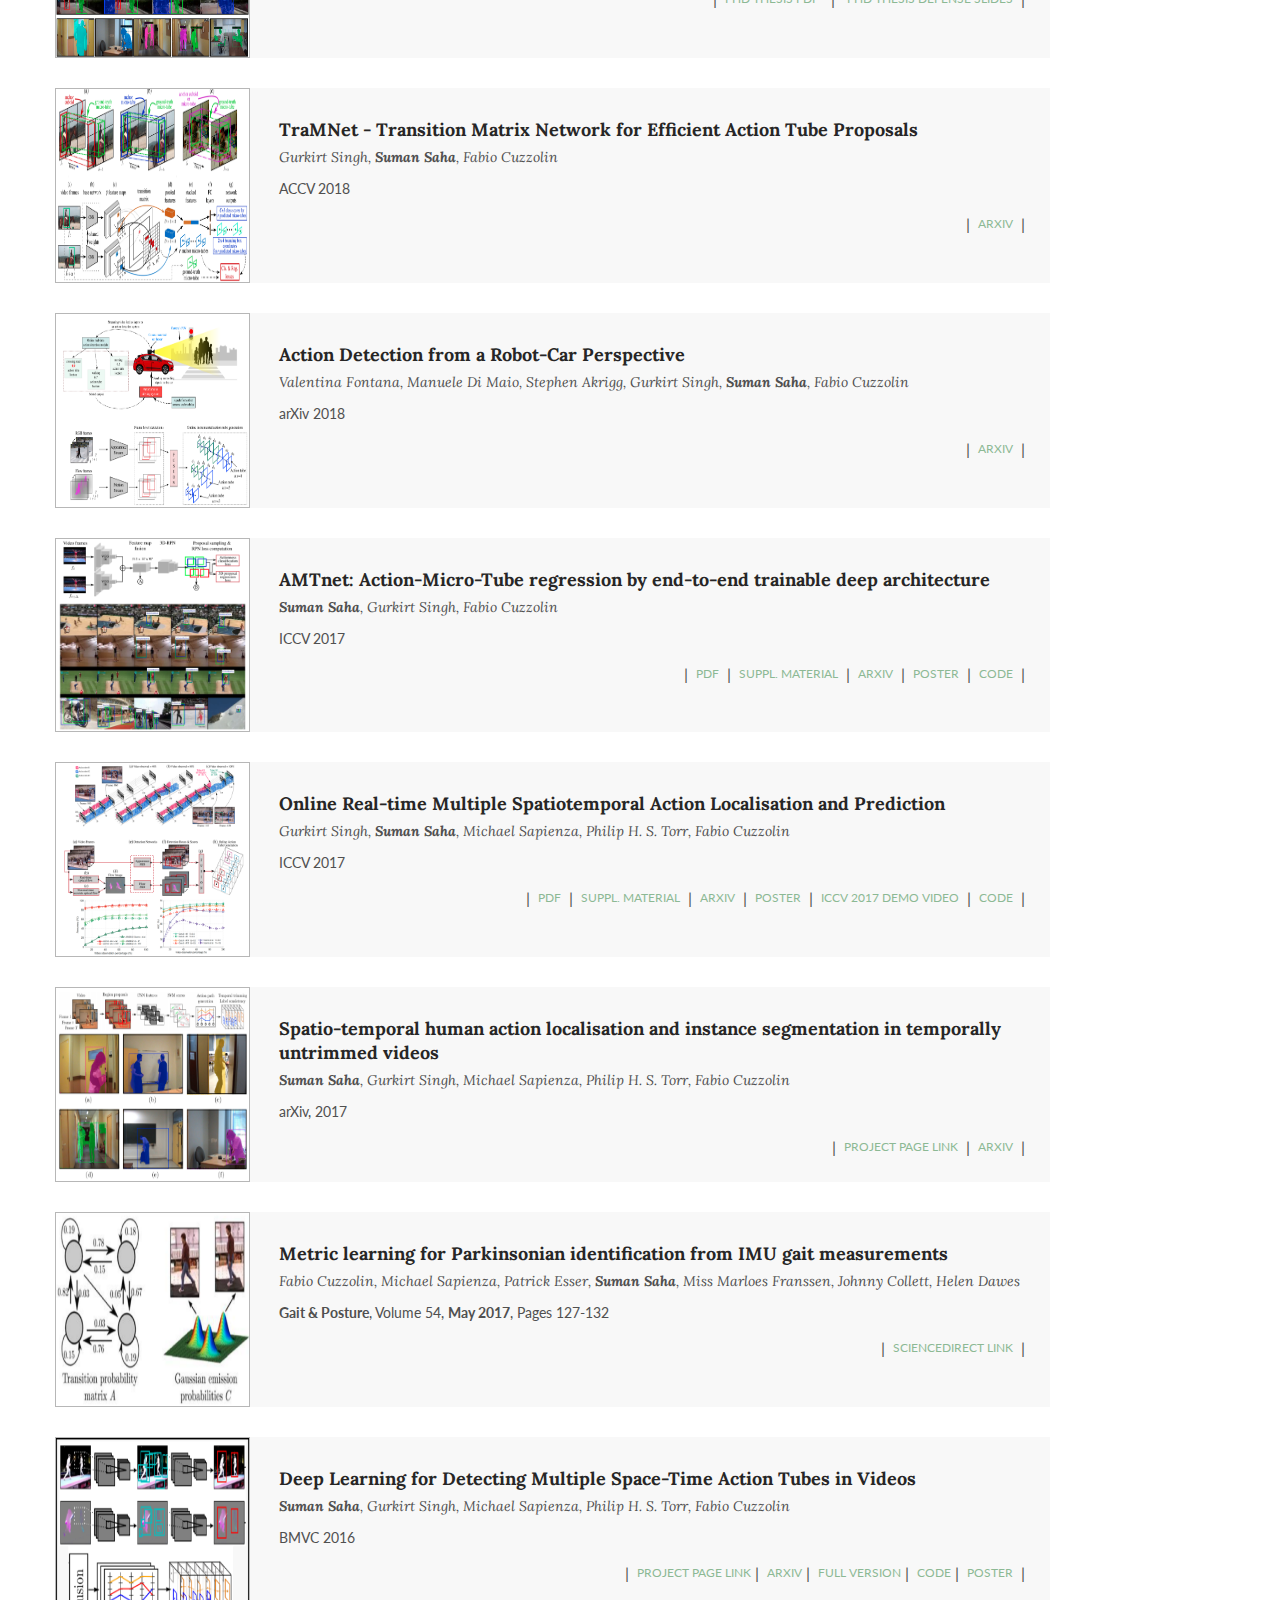
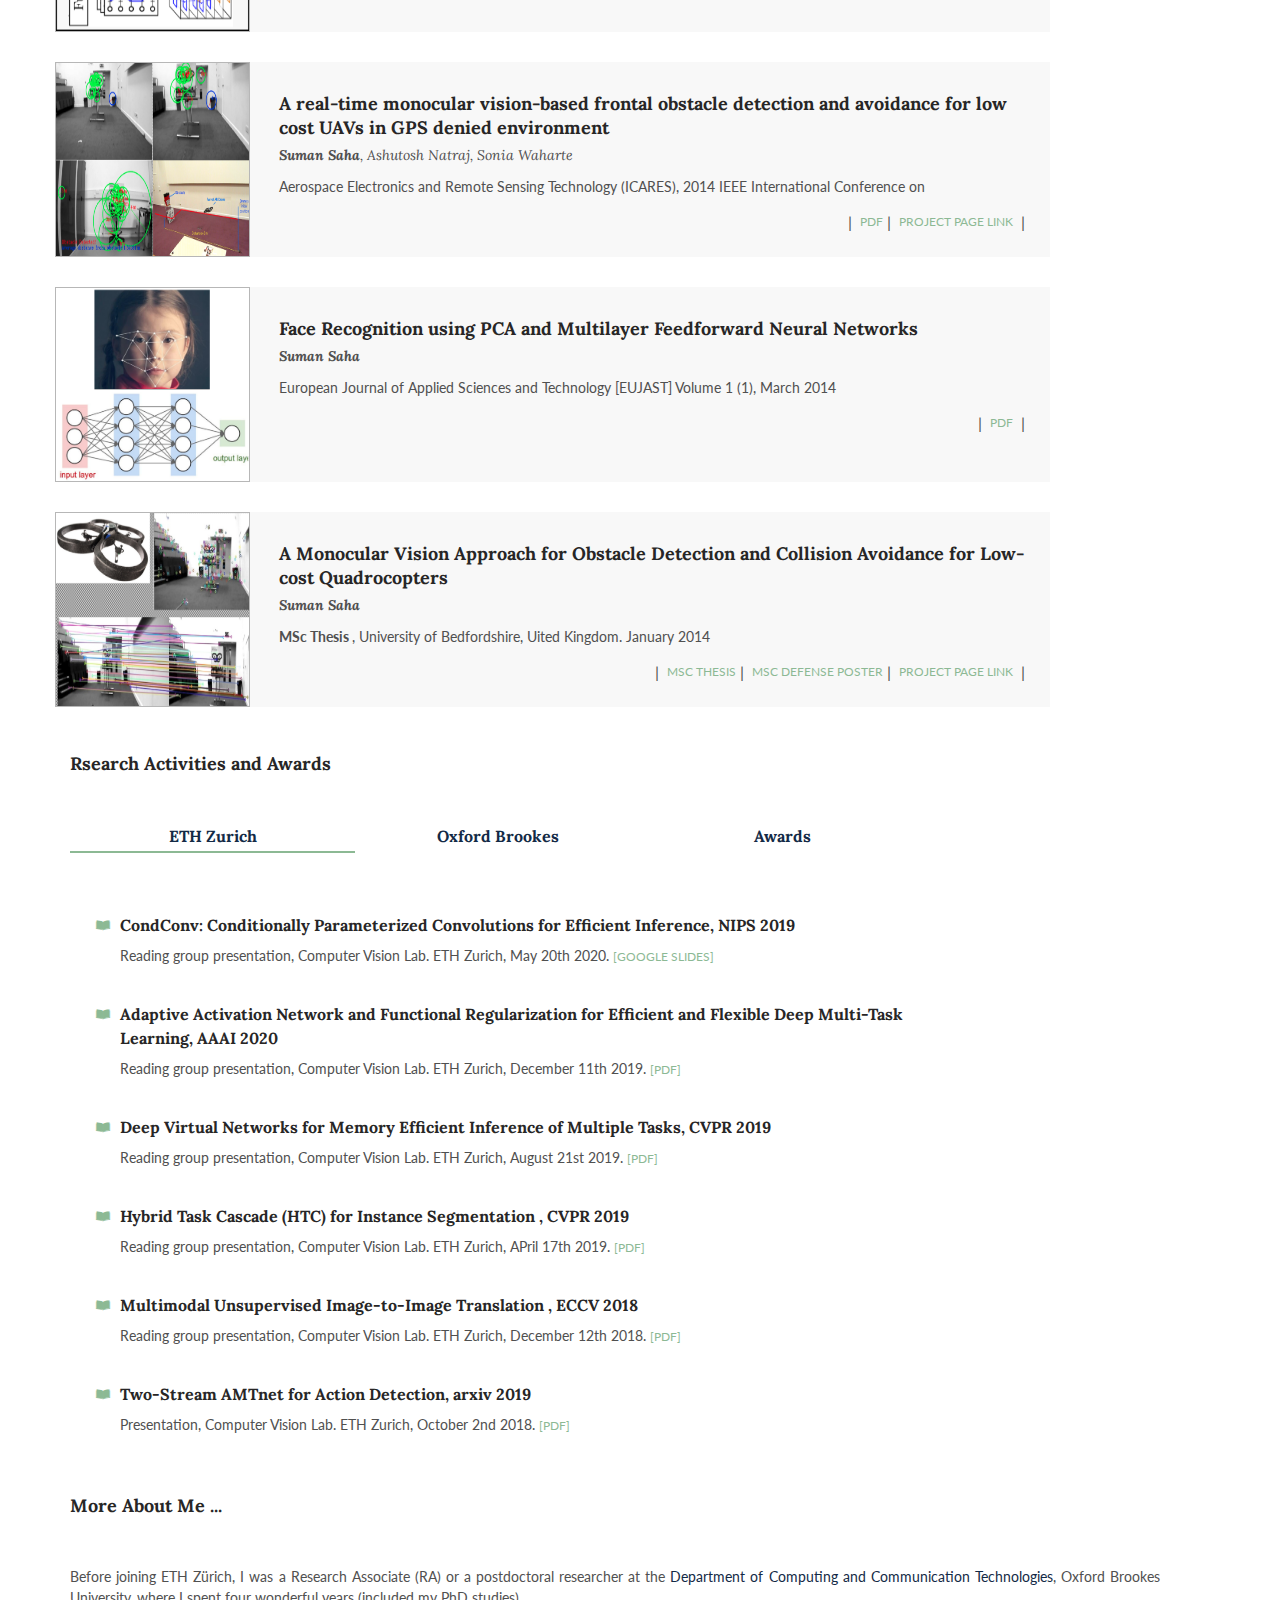
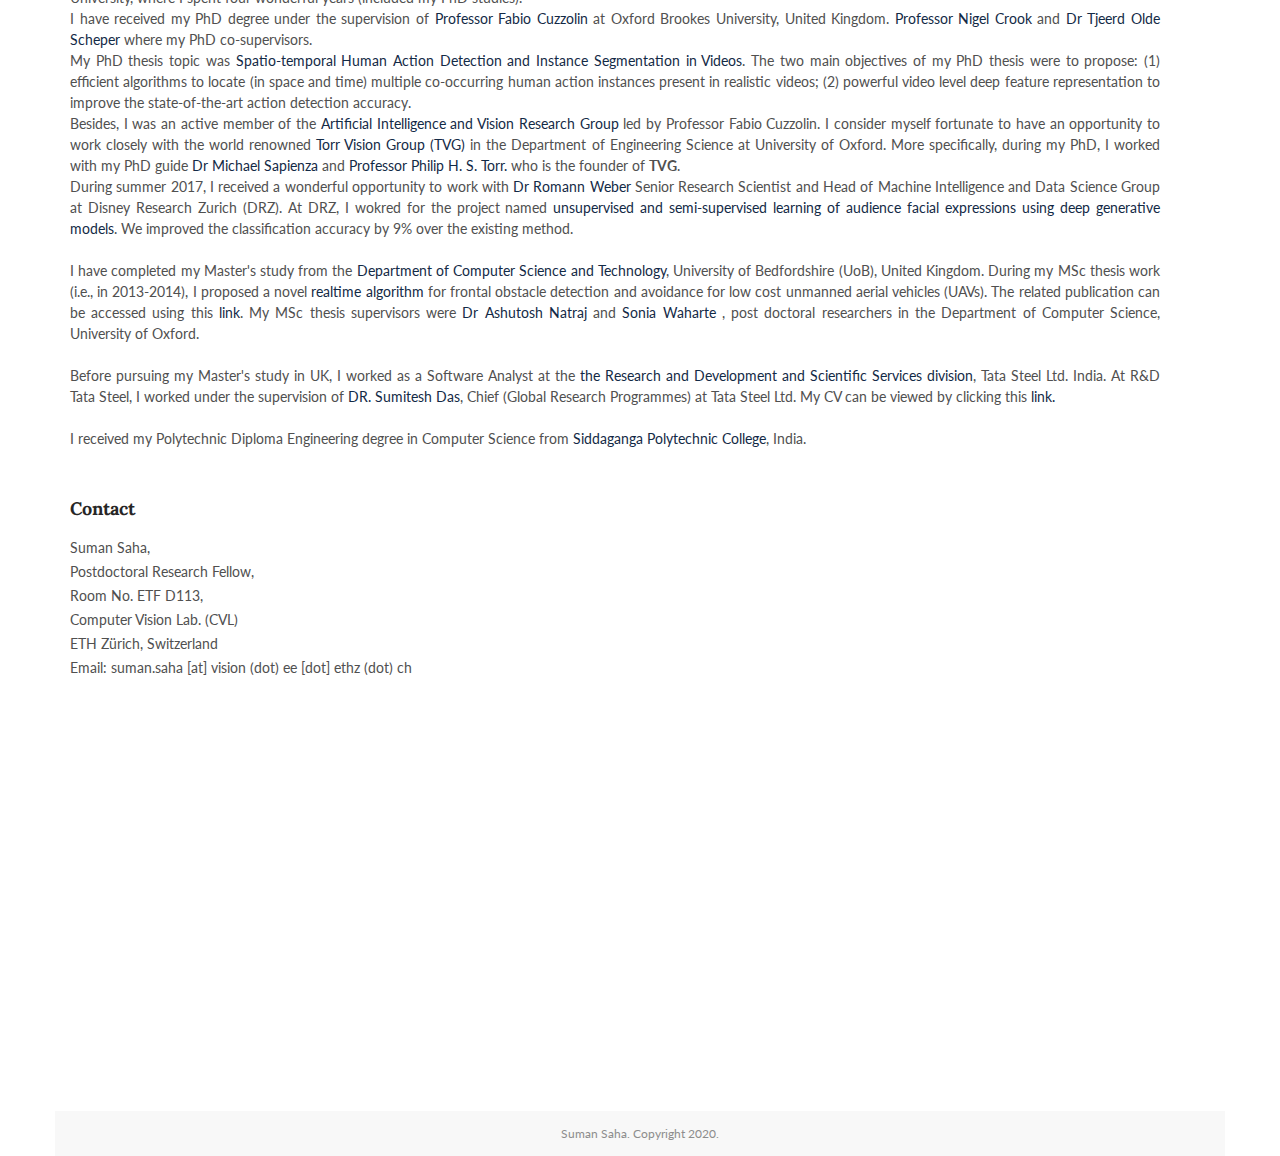
==== commit 3f538239: "updates" ====
--- a/index.html
+++ b/index.html
@@ -1318,9 +1318,9 @@
 <!--    <h2 class="c-section-heading__header"> Read More ...</h2>-->
      <br>
     <br>
-    <div class="c-screen-education o-screen-education">
-      <div class="o-screen-education__col">
-        <div class="c-timeline">
+<!--    <div class="c-screen-education o-screen-education">-->
+<!--      <div class="o-screen-education__col">-->
+<!--        <div class="c-timeline">-->
         <p style="text-align: justify; margin-right: 50px">
 
           <!-- ---------- Postdoc at Brookes ------------ -->
@@ -1419,14 +1419,14 @@
 
 
         </p>
-        </div>
-      </div>
-      <div class="o-screen-education__col o-screen-education__col--narrow">
-        <figure class="c-screen-education__image">
-          <img src="pic/about_me/img1.png" alt="">
-        </figure>
-      </div>
-    </div>
+<!--        </div>-->
+<!--      </div>-->
+<!--      <div class="o-screen-education__col o-screen-education__col&#45;&#45;narrow">-->
+<!--        <figure class="c-screen-education__image">-->
+<!--          <img src="pic/about_me/img1.png" alt="">-->
+<!--        </figure>-->
+<!--      </div>-->
+<!--    </div>-->
   </div>
 
   <br> <br>
@@ -1443,8 +1443,8 @@
 <!--    <h2 class="c-section-heading__header">Contact</h2>-->
     <h3>Contact</h3>
 <!--      <br> <br>-->
-    <div class="c-screen-contact o-screen-contact">
-      <div class="o-screen-contact__col-info">
+<!--    <div class="c-screen-contact o-screen-contact">-->
+<!--      <div class="o-screen-contact__col-info">-->
 
         <a class="c-screen-contact__item"> </a>
 <!--        <ul class="c-socials u-mb-20">-->
@@ -1475,7 +1475,7 @@
 <!--        <li><a class="c-button c-button&#45;&#45;simple-text" href="https://ee.ethz.ch/the-department/people-a-z/person-detail.MjUwMzMz.TGlzdC8zMjc5LC0xNjUwNTg5ODIw.html"><b>Official Webpage</b></a></li>-->
 <!--        <li><a class="c-button c-button&#45;&#45;bold-text u-mb-30" href="http://sahasuman.bitbucket.io/CV/SumanSaha-CV.pdf" target="_blank">download cv</a></li>-->
       </ul>
-      </div>
+<!--      </div>-->
 
 
       <!-- Query FORM -->
@@ -1496,7 +1496,7 @@
       -->
 
 
-    </div>
+<!--    </div>-->
   </div>
  </main>
 
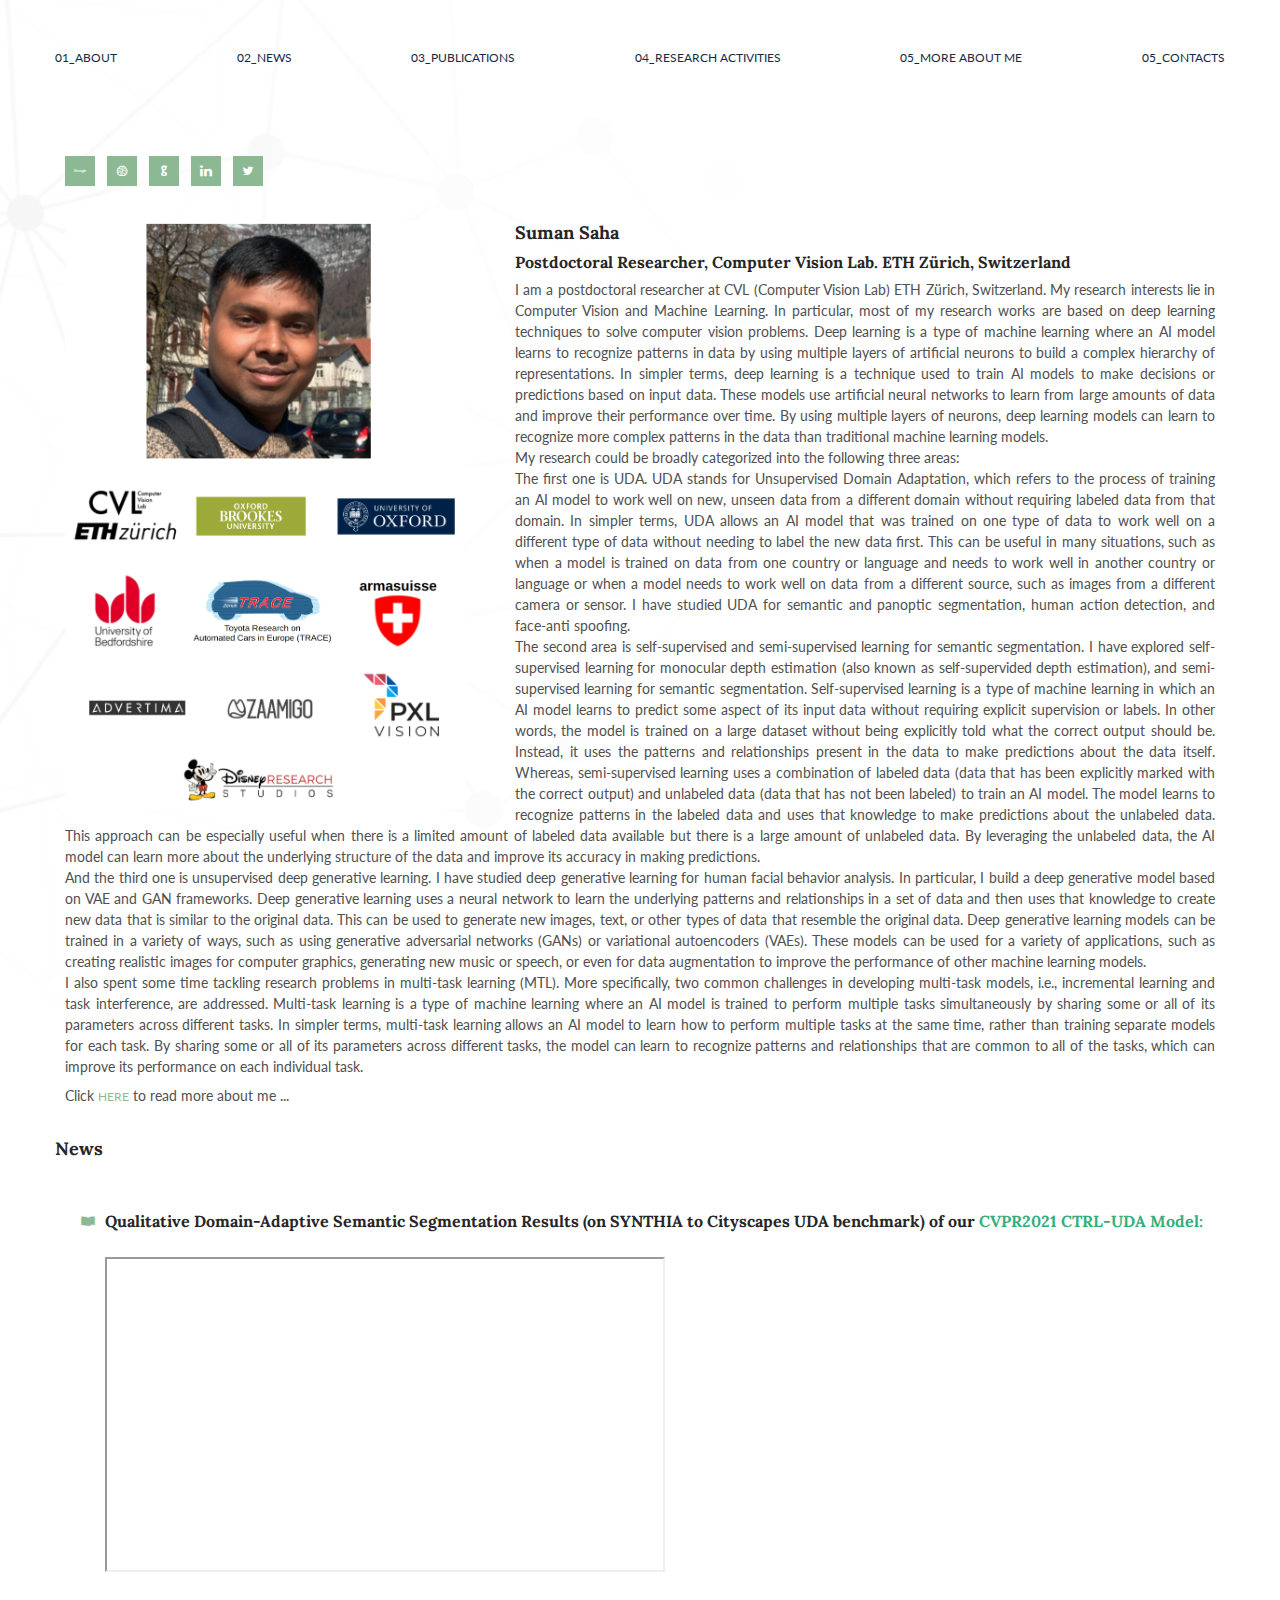
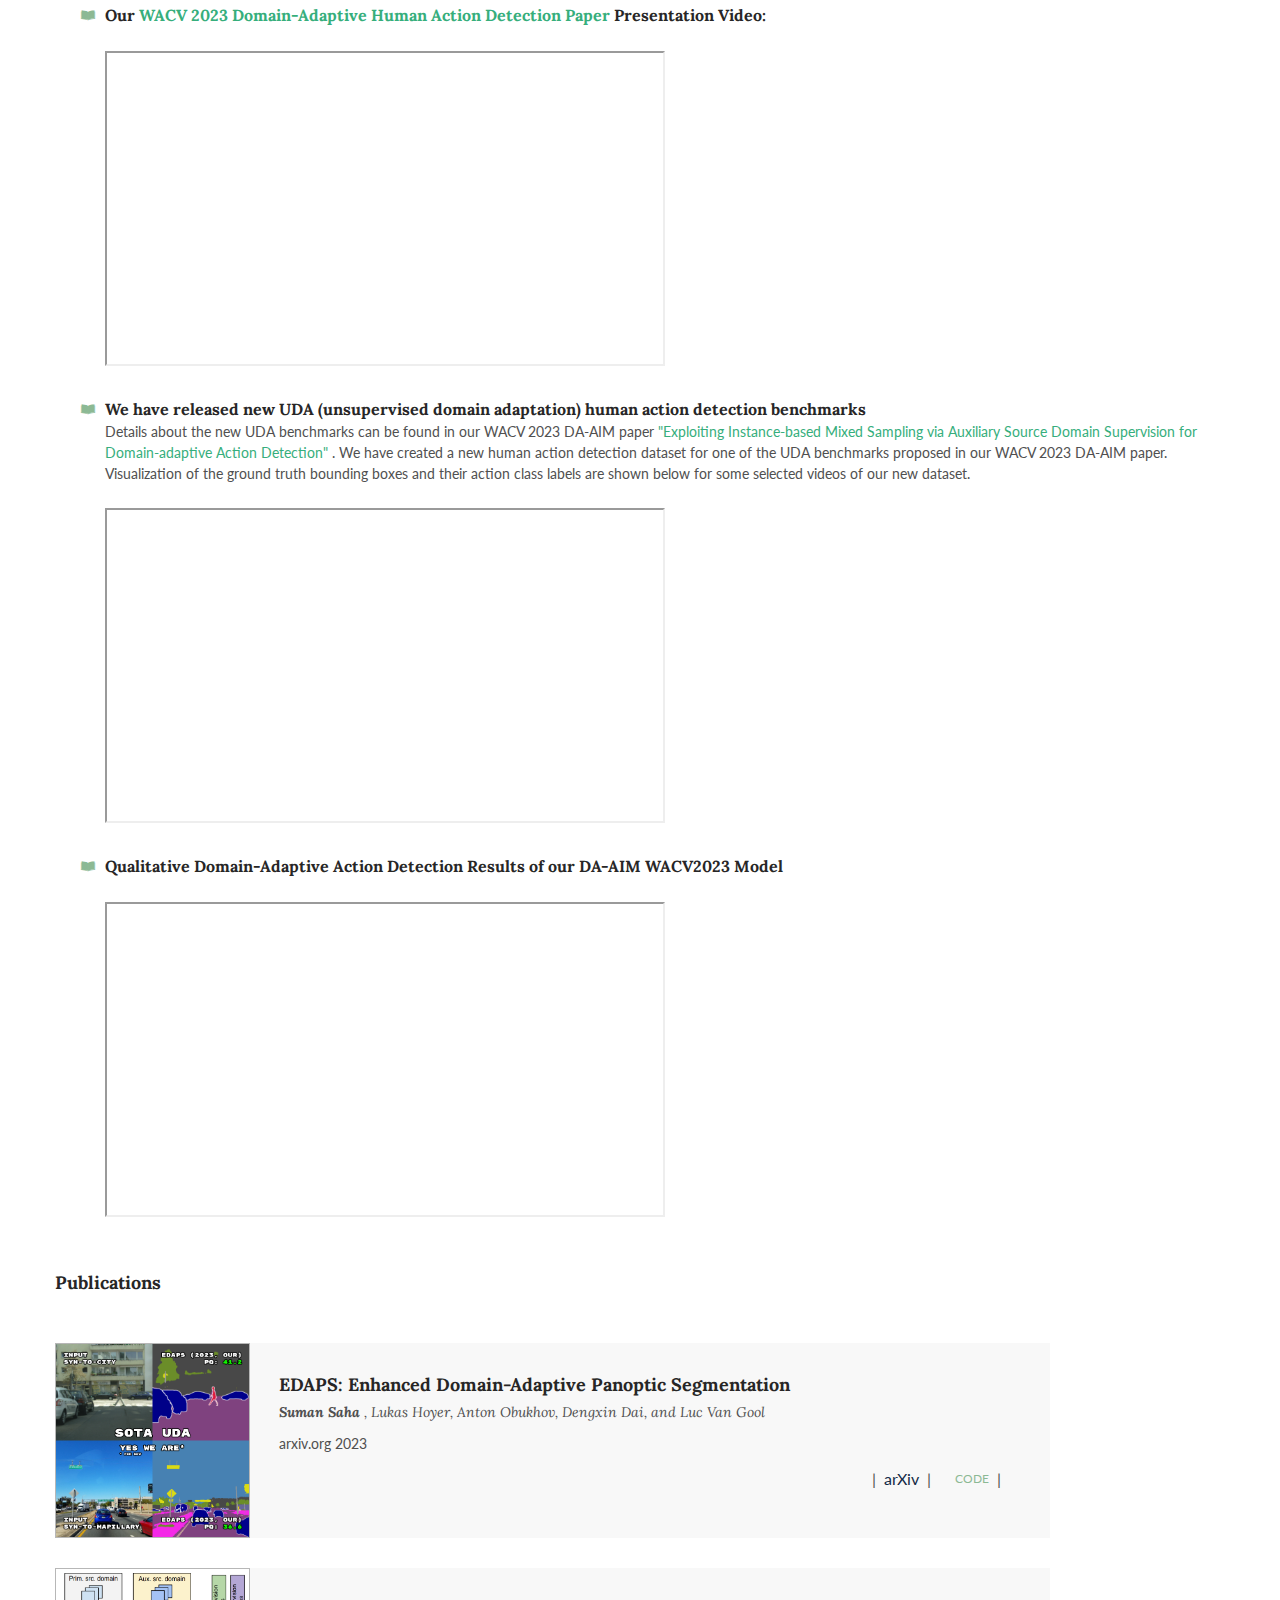
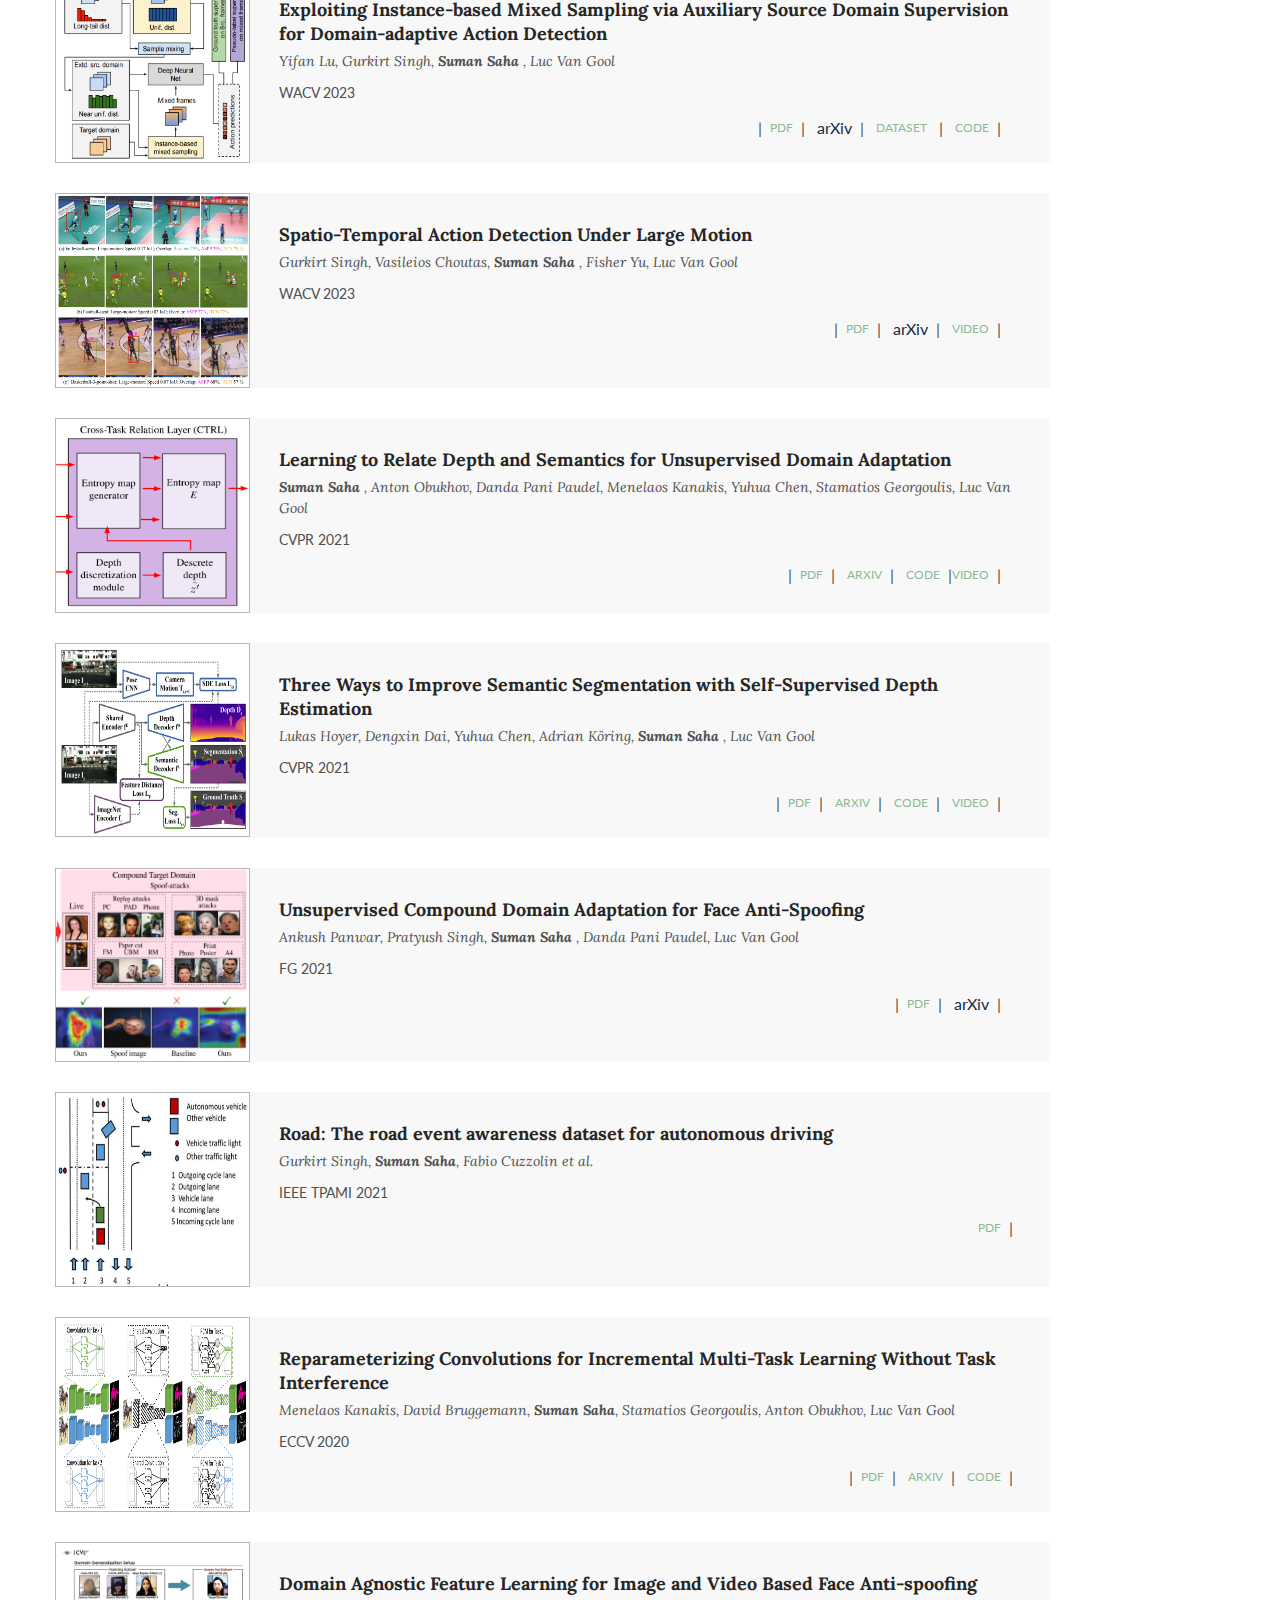
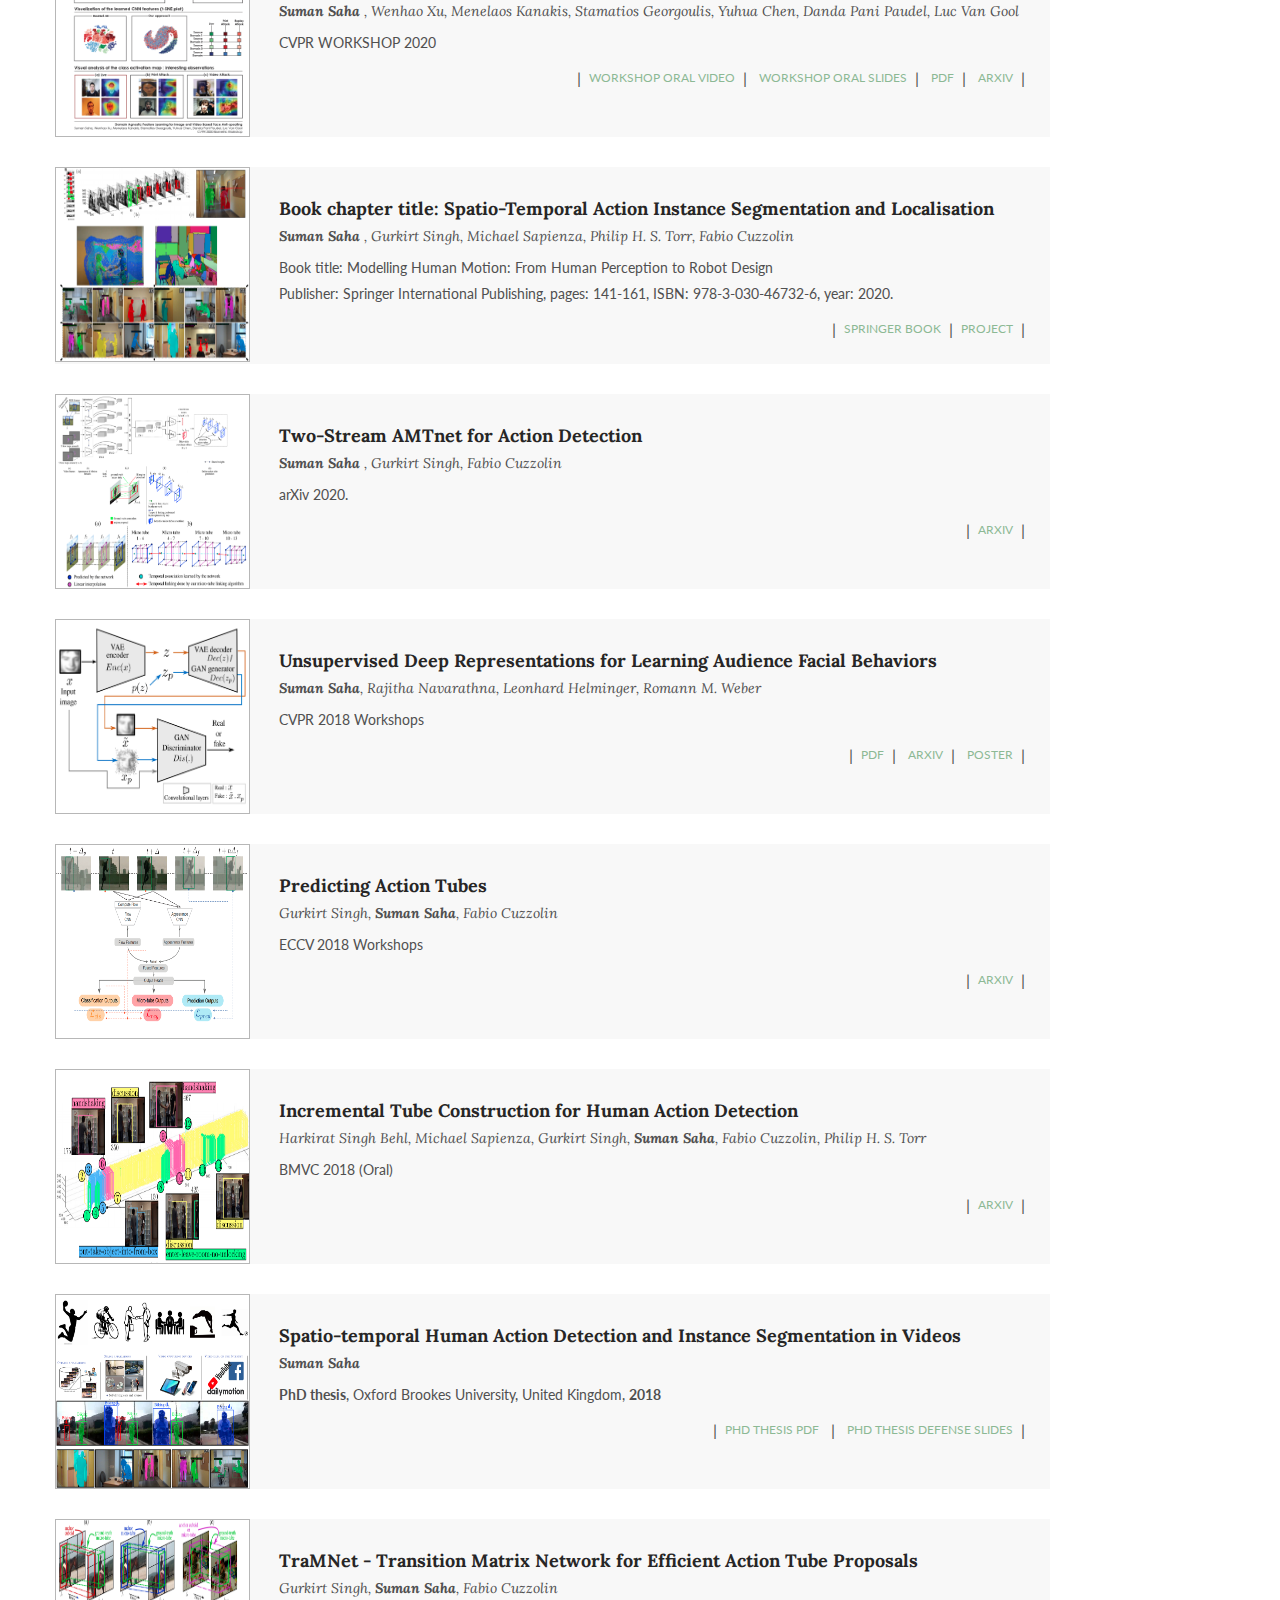
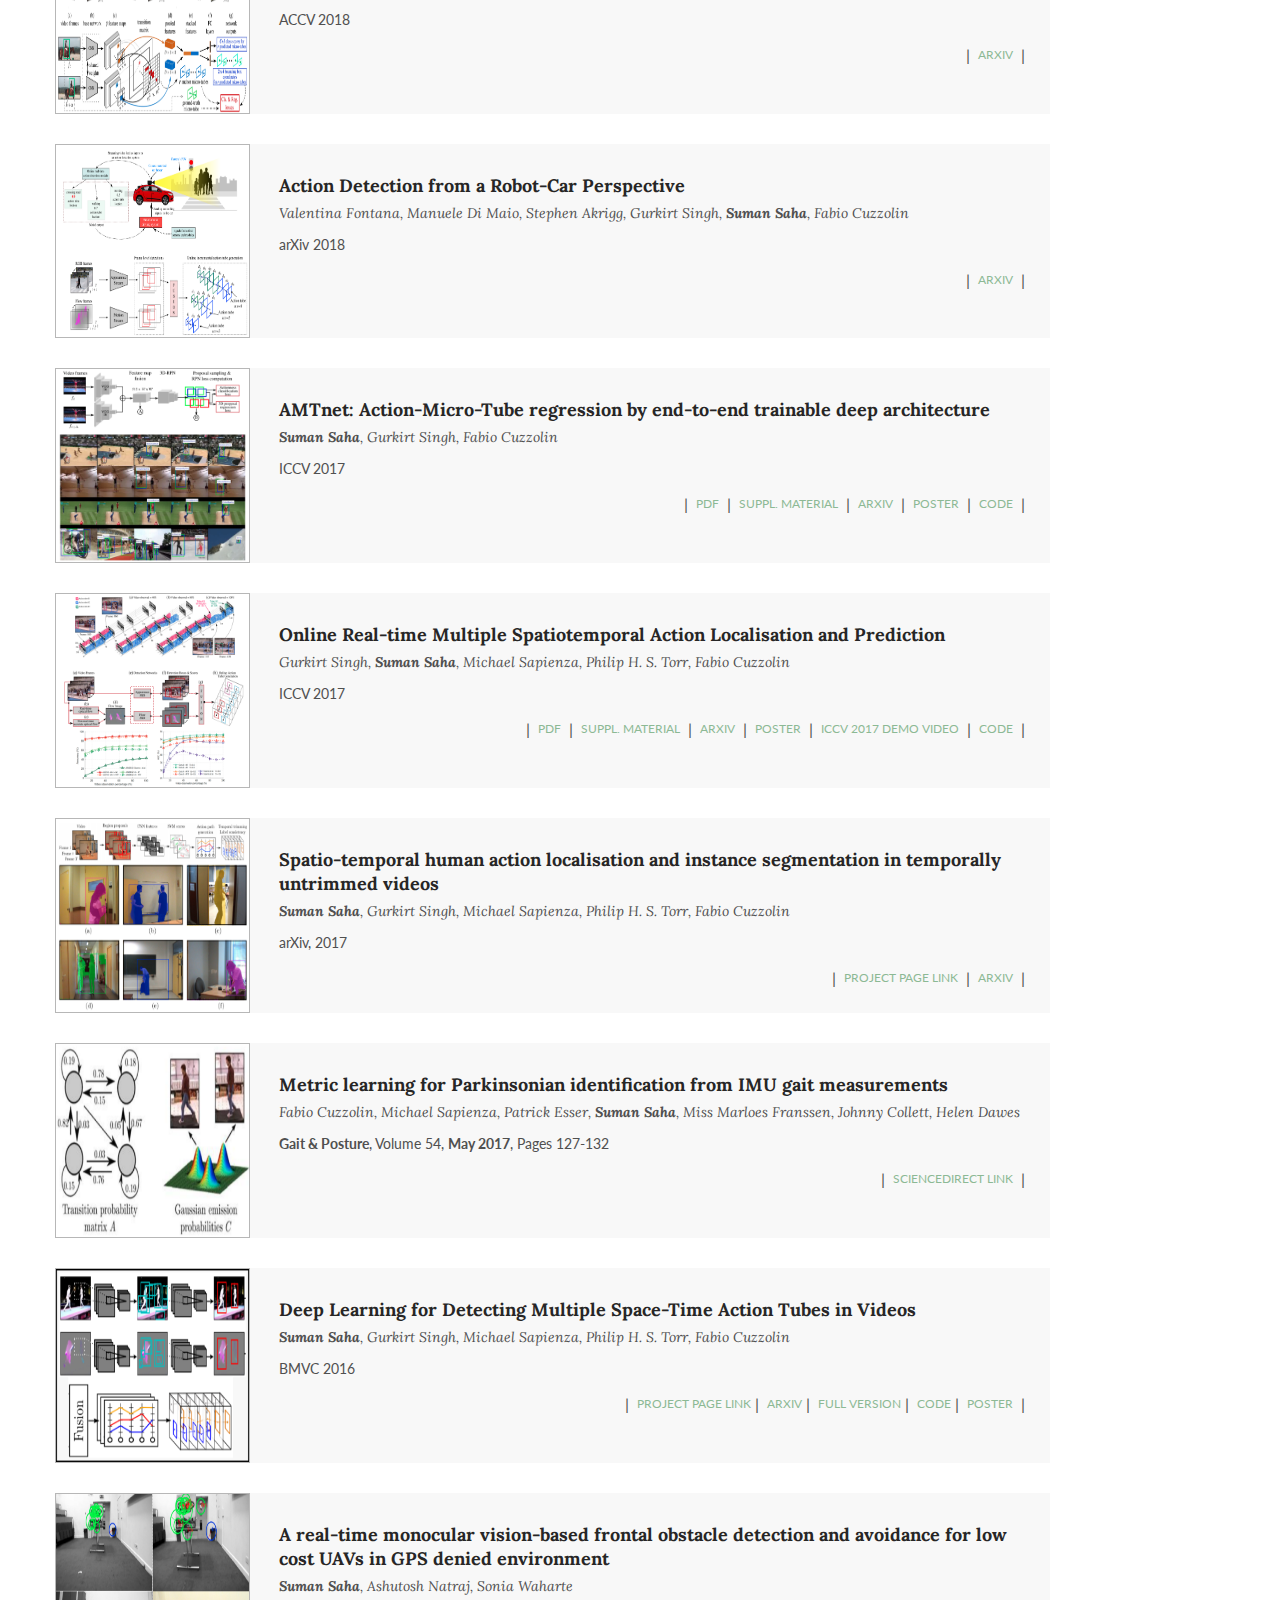
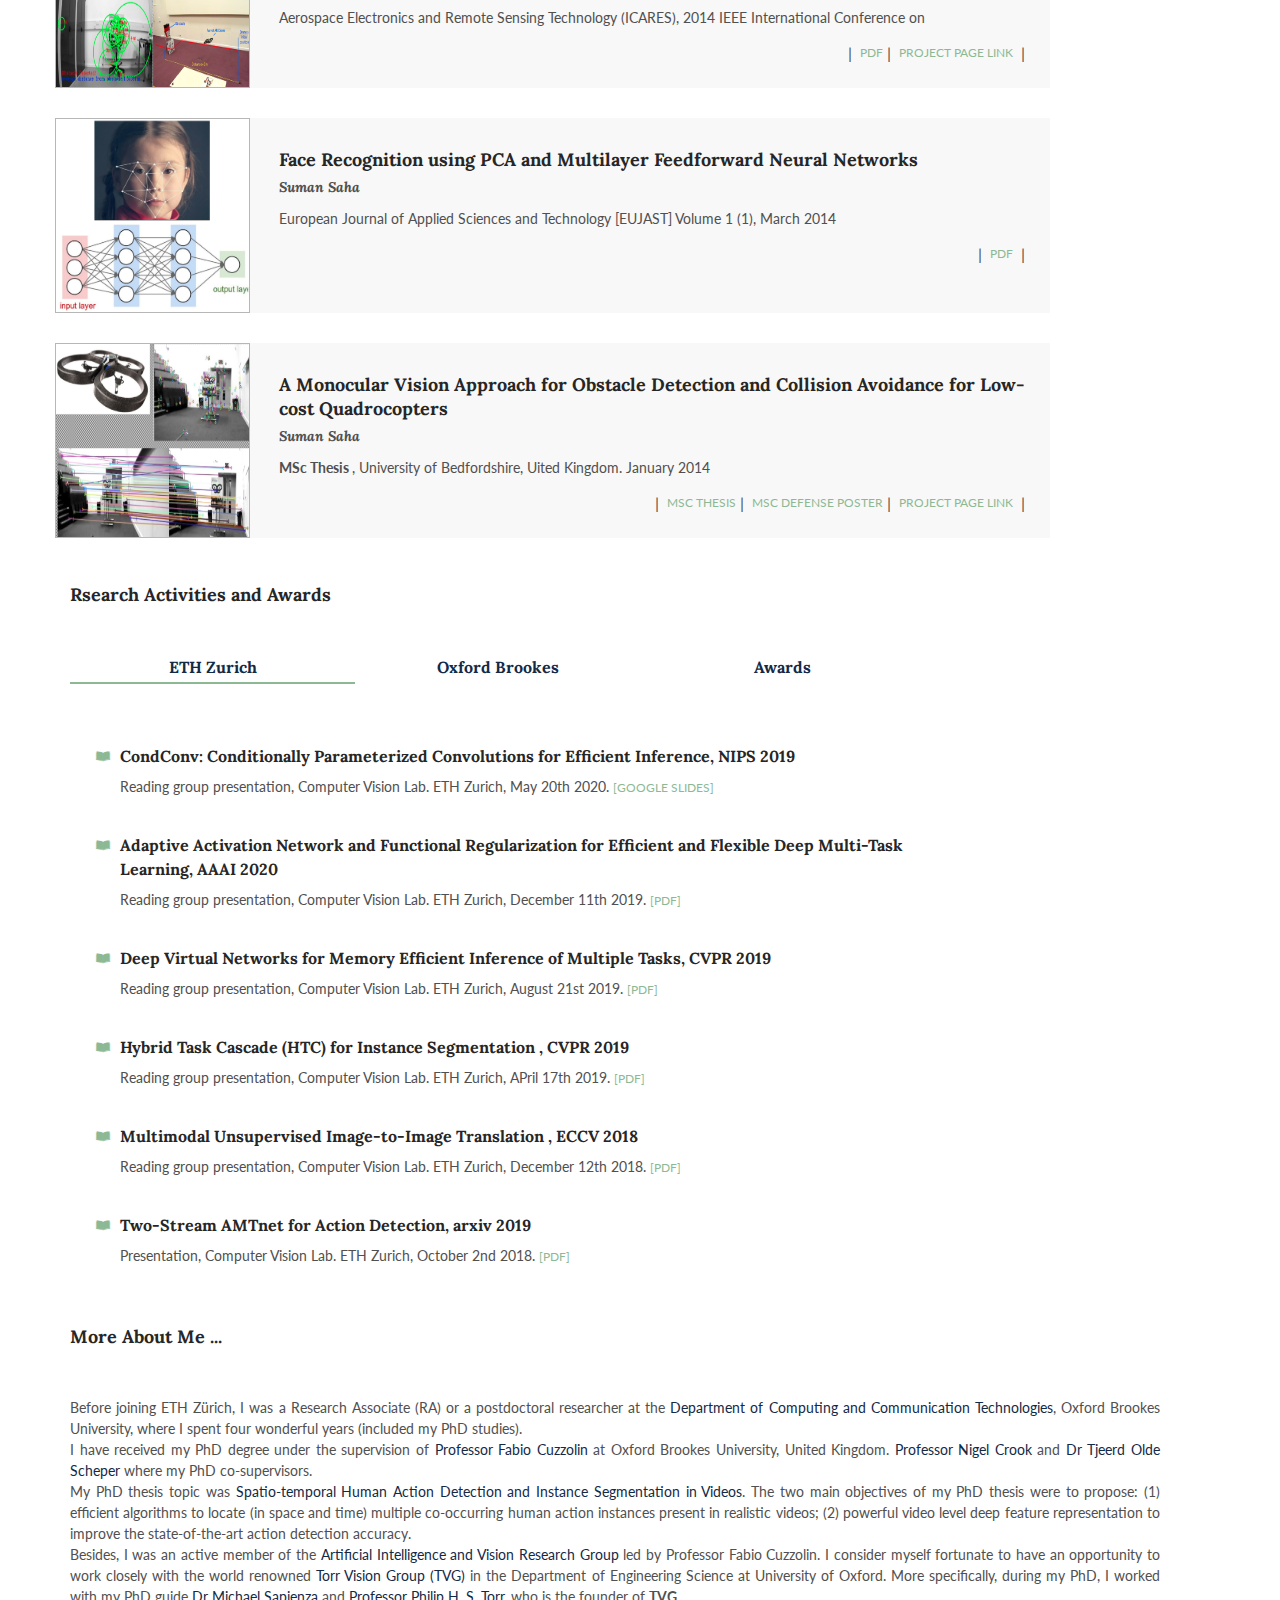
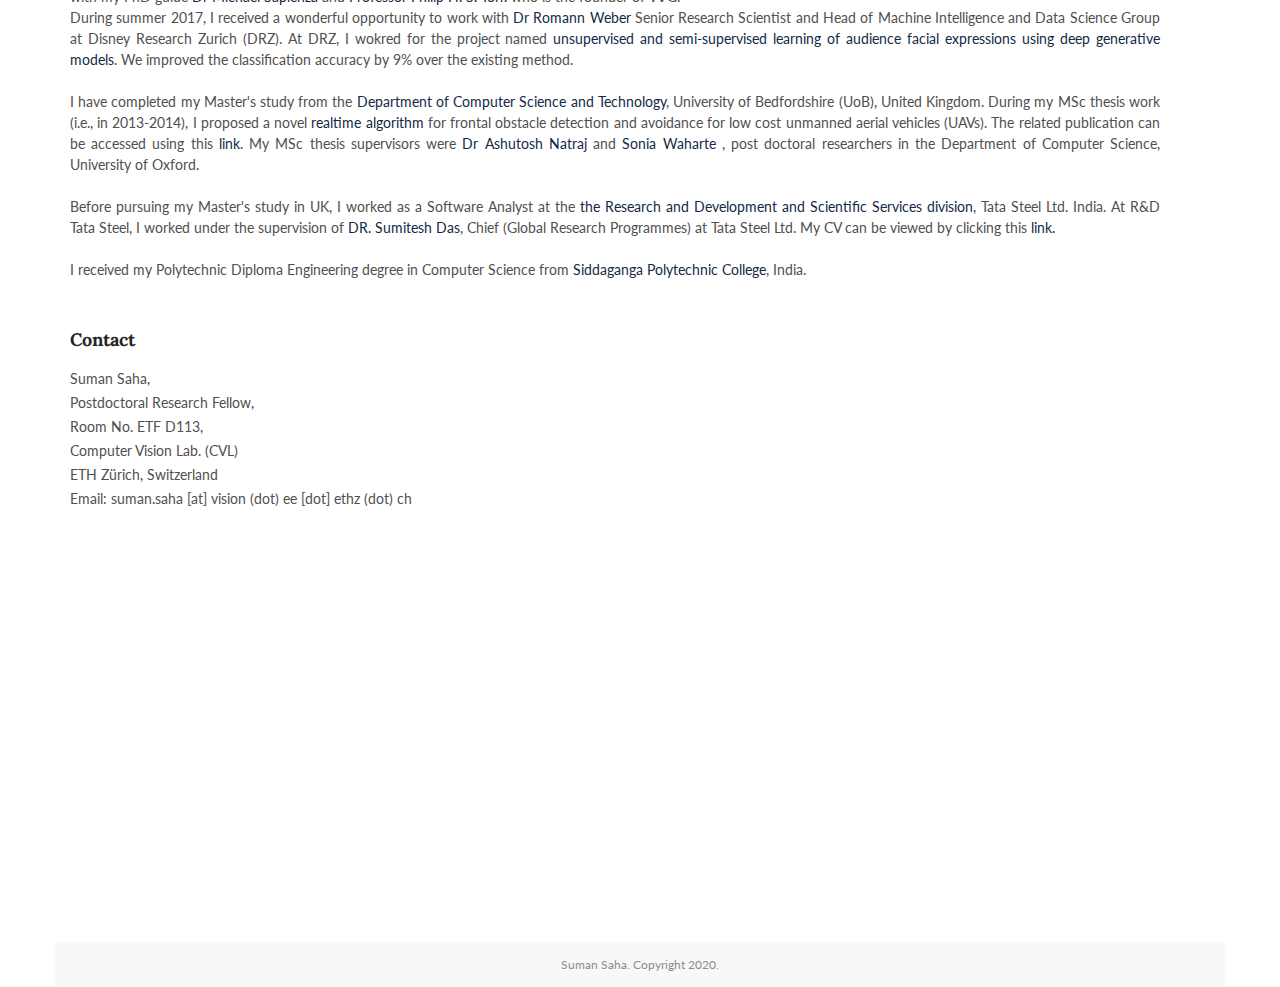
==== commit 9bb5561a: "updates" ====
--- a/index.html
+++ b/index.html
@@ -57,6 +57,7 @@
   <!-- /Yandex.Metrika counter -->
 
 <!--I have introduced this style tag on March 20 2023-->
+
   <style>
     .sumanColumn1 {
     float: left;
@@ -298,16 +299,6 @@
               <ul class="c-tabs__list">
 
                  <li>
-                  <h4> Our
-                    <a style="color:#36AE7C;" target="_blank" href="https://openaccess.thecvf.com/content/CVPR2021/papers/Saha_Learning_To_Relate_Depth_and_Semantics_for_Unsupervised_Domain_Adaptation_CVPR_2021_paper.pdf" >
-                        CVPR 2021 Domain-Adaptive Semantic Segmentation Paper </a> Presentation Video:  </h4>
-                  <br>
-                   <iframe width="560" height="315" src="https://www.youtube.com/embed/sIWCwR1nk-0"
-                          allow="accelerometer; autoplay; encrypted-media; gyroscope; picture-in-picture" allowfullscreen></iframe>
-                </li>
-
-
-                 <li>
                   <h4>  Qualitative Domain-Adaptive Semantic Segmentation Results (on SYNTHIA to Cityscapes UDA benchmark) of our
                     <a style="color:#36AE7C;" target="_blank" href="https://openaccess.thecvf.com/content/CVPR2021/papers/Saha_Learning_To_Relate_Depth_and_Semantics_for_Unsupervised_Domain_Adaptation_CVPR_2021_paper.pdf" >
                        CVPR2021 CTRL-UDA Model: </a> </h4>
@@ -365,6 +356,24 @@
     <div class="c-screen-publications o-screen-publications">
       <div class="o-screen-publications__col">
         <div class="c-article">
+
+          <!--  EDAS 2023 -->
+          <div class="c-article__item">
+            <figure class="c-article__image__suman">
+              <img src="edaps2023/imgs/edaps2023-teaser.png" alt="">
+            </figure>
+            <div class="c-article__body">
+              <h3 class="c-article__header"> EDAPS: Enhanced Domain-Adaptive Panoptic Segmentation </h3>
+              <p class="c-article__cite"> <b> Suman Saha </b>, Lukas Hoyer, Anton Obukhov, Dengxin Dai, and Luc Van Gool
+              <p class="c-article__text"> arxiv.org 2023</p>
+              <div class="c-article__button">
+                |&nbsp;&nbsp;
+                <a target="_blank" href="http://arxiv.org/abs/2304.14291">arXiv</a>&nbsp;&nbsp;| &nbsp;&nbsp;                  &nbsp;&nbsp;
+                <a target="_blank" href="https://github.com/susaha/edaps" class="c-button c-button--simple-text"> Code  </a> &nbsp;&nbsp;| &nbsp;&nbsp;
+                &nbsp;&nbsp;
+              </div>
+            </div>
+          </div>
 
           <!--  WACV 2023 -->
           <div class="c-article__item">
